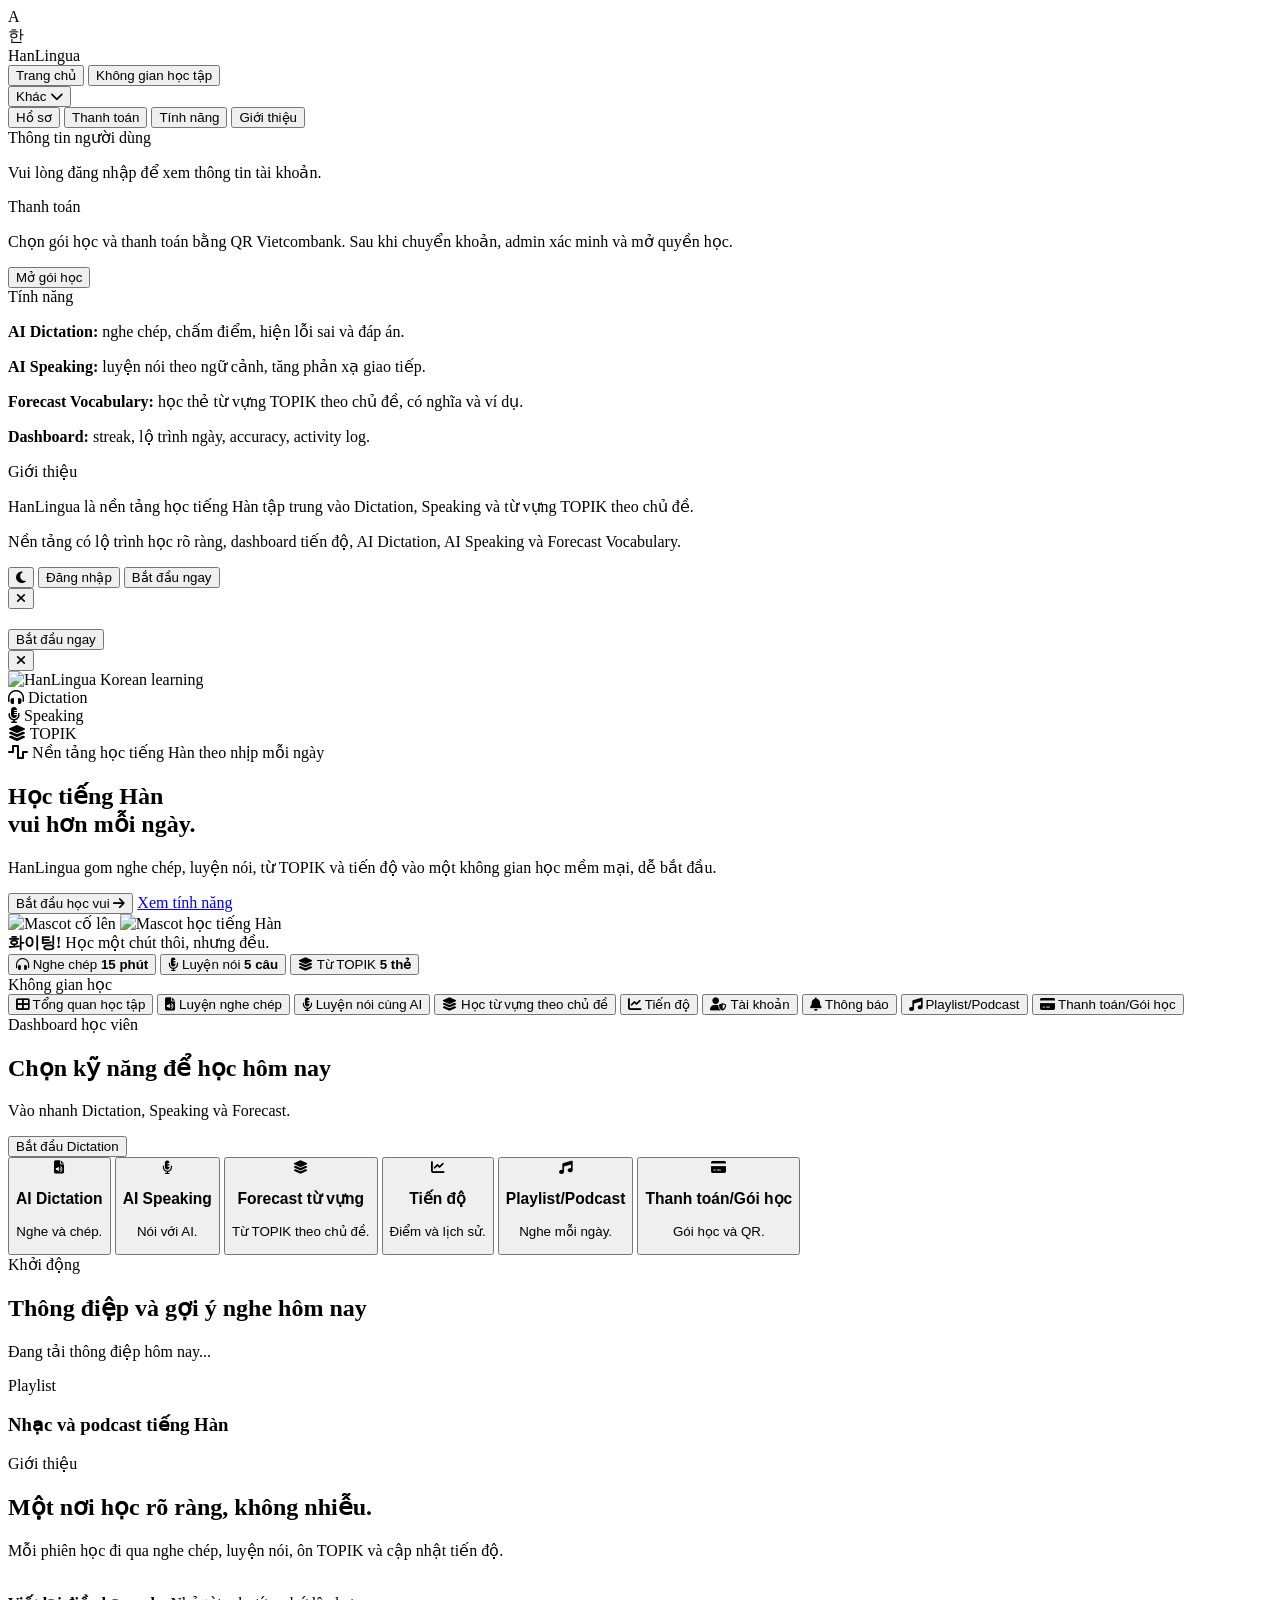
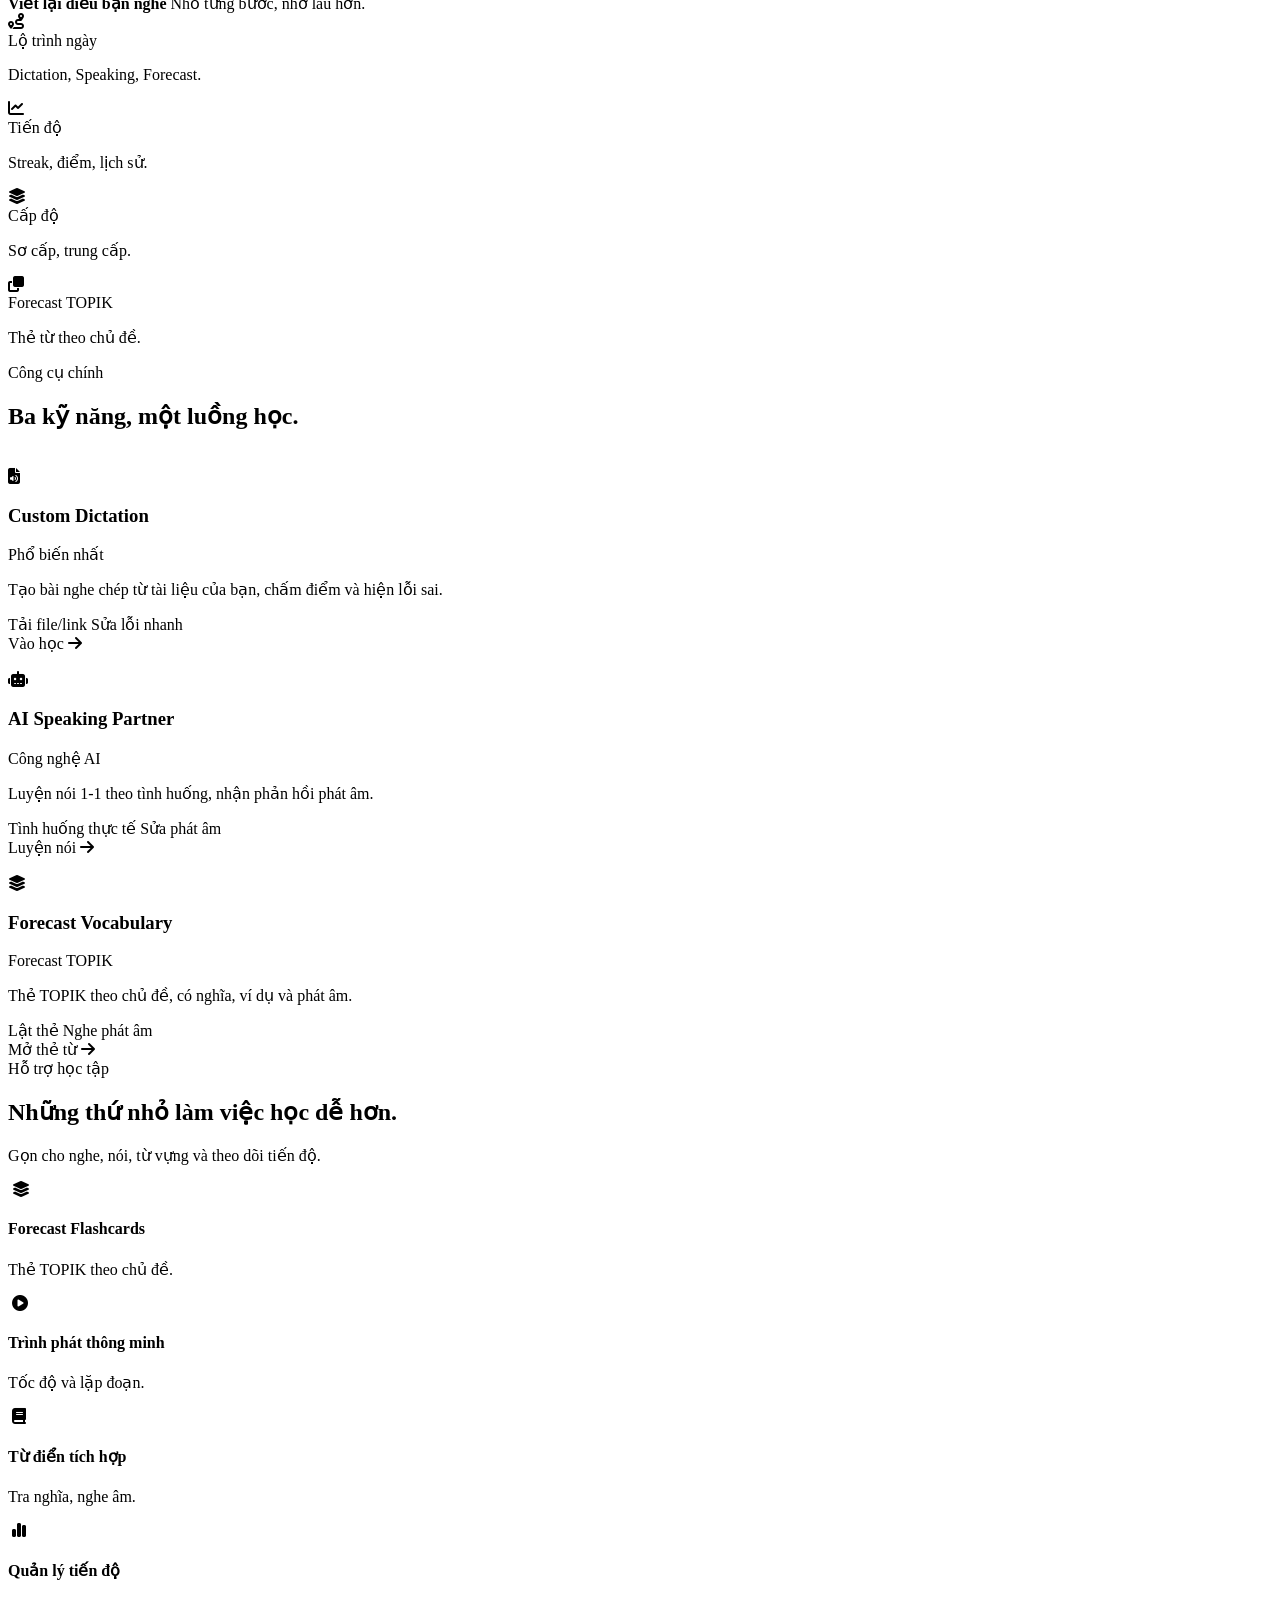
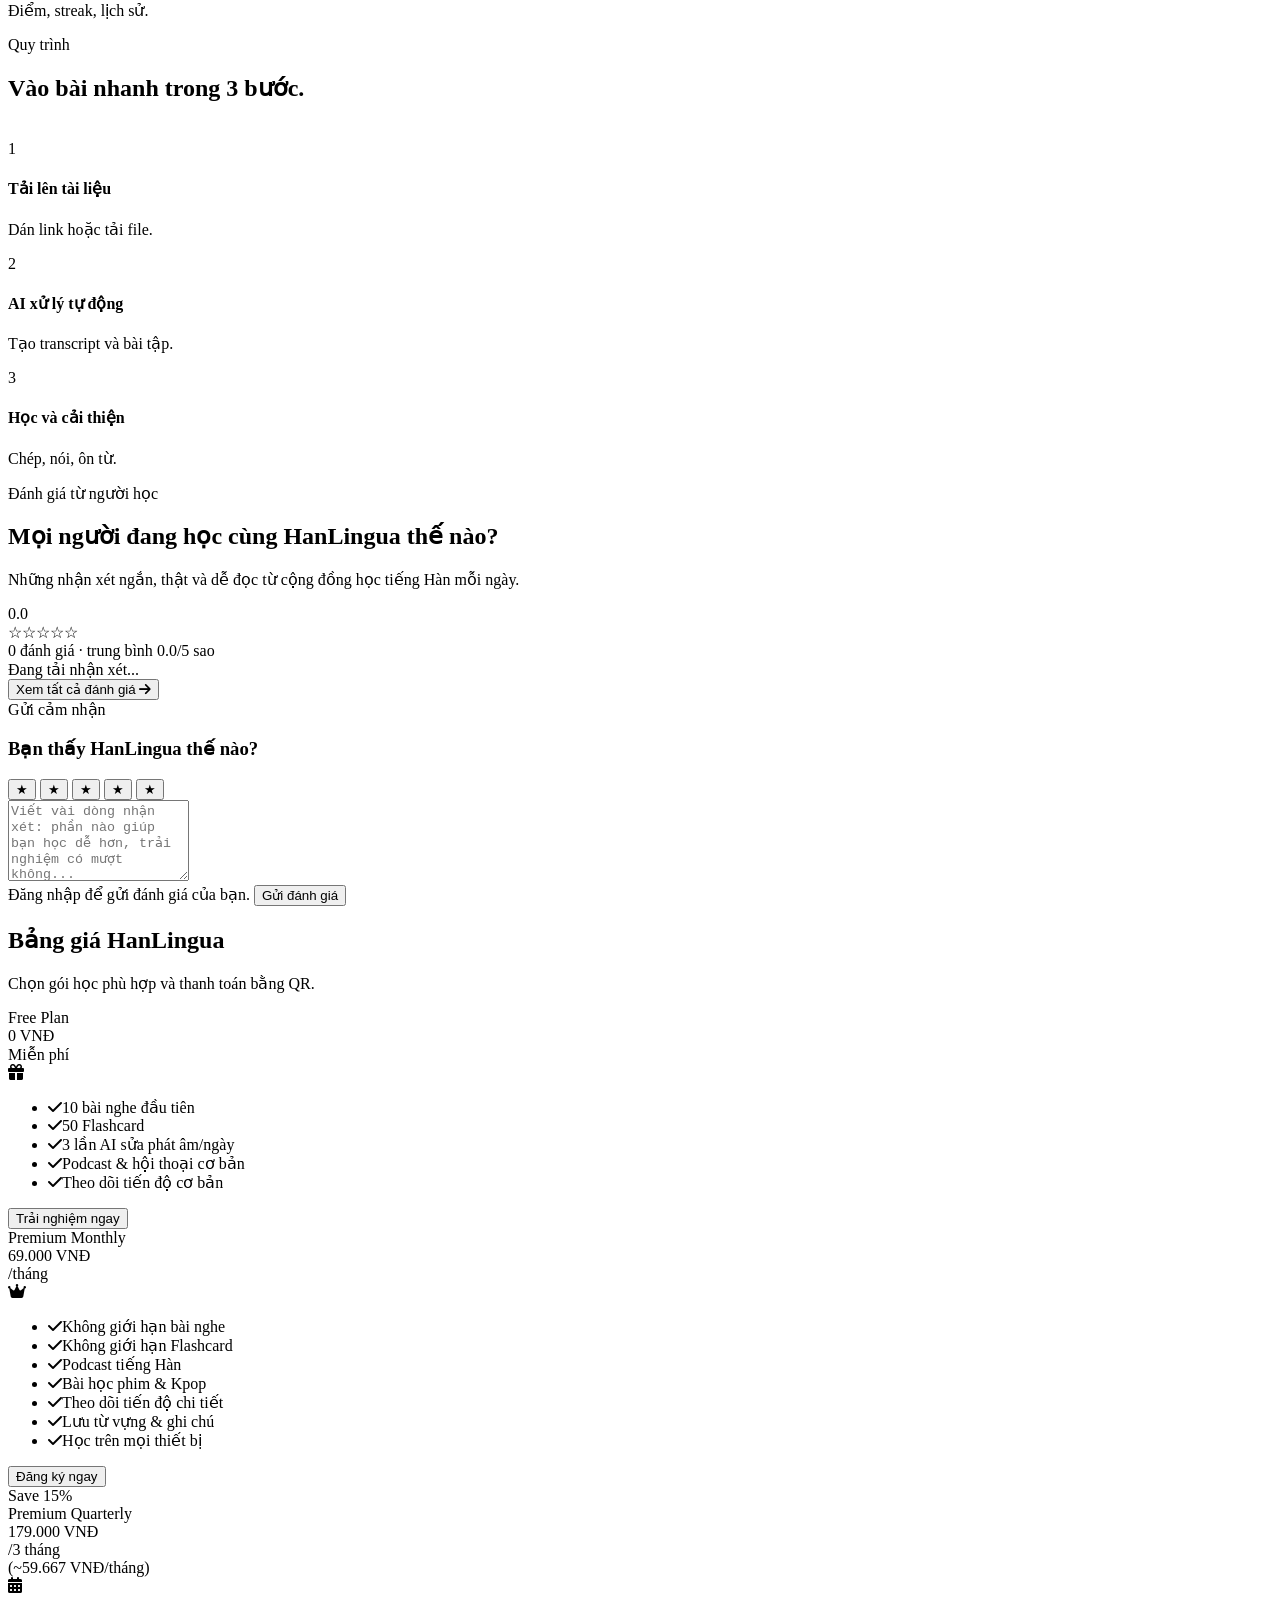
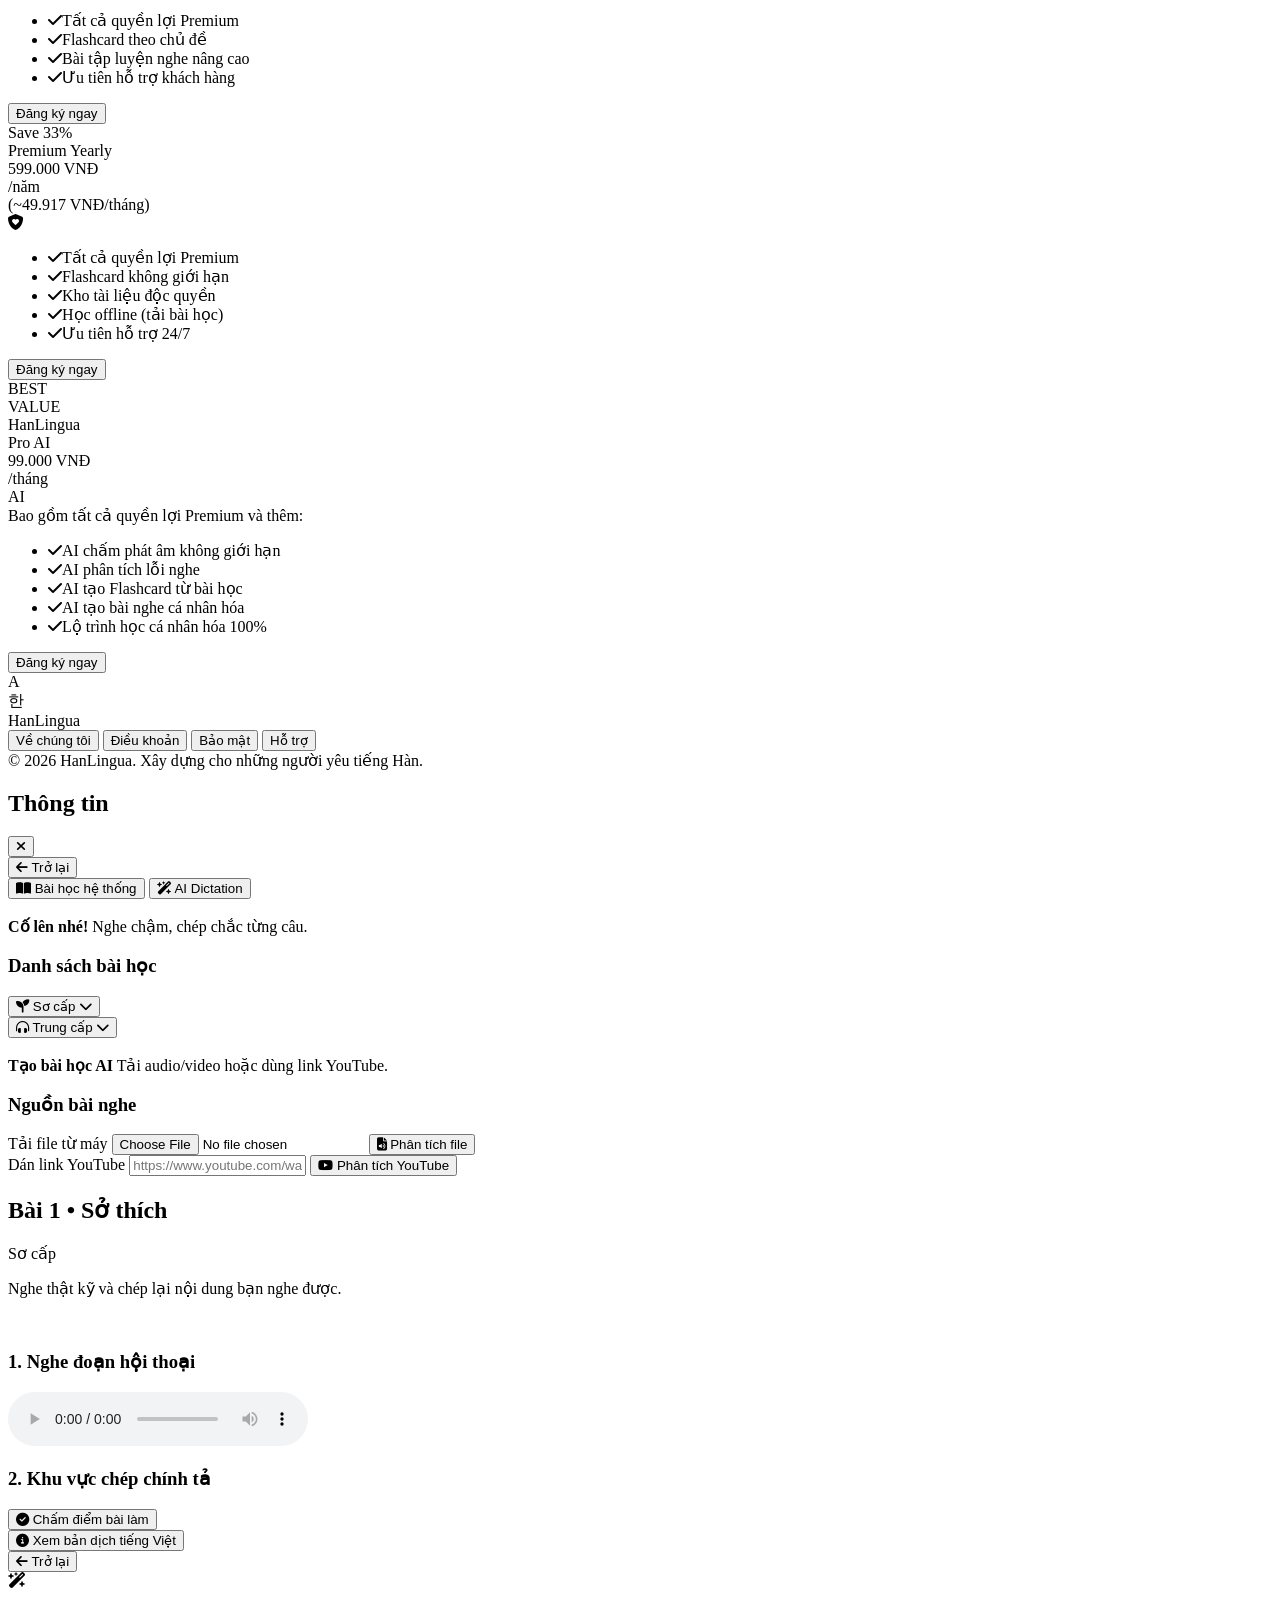
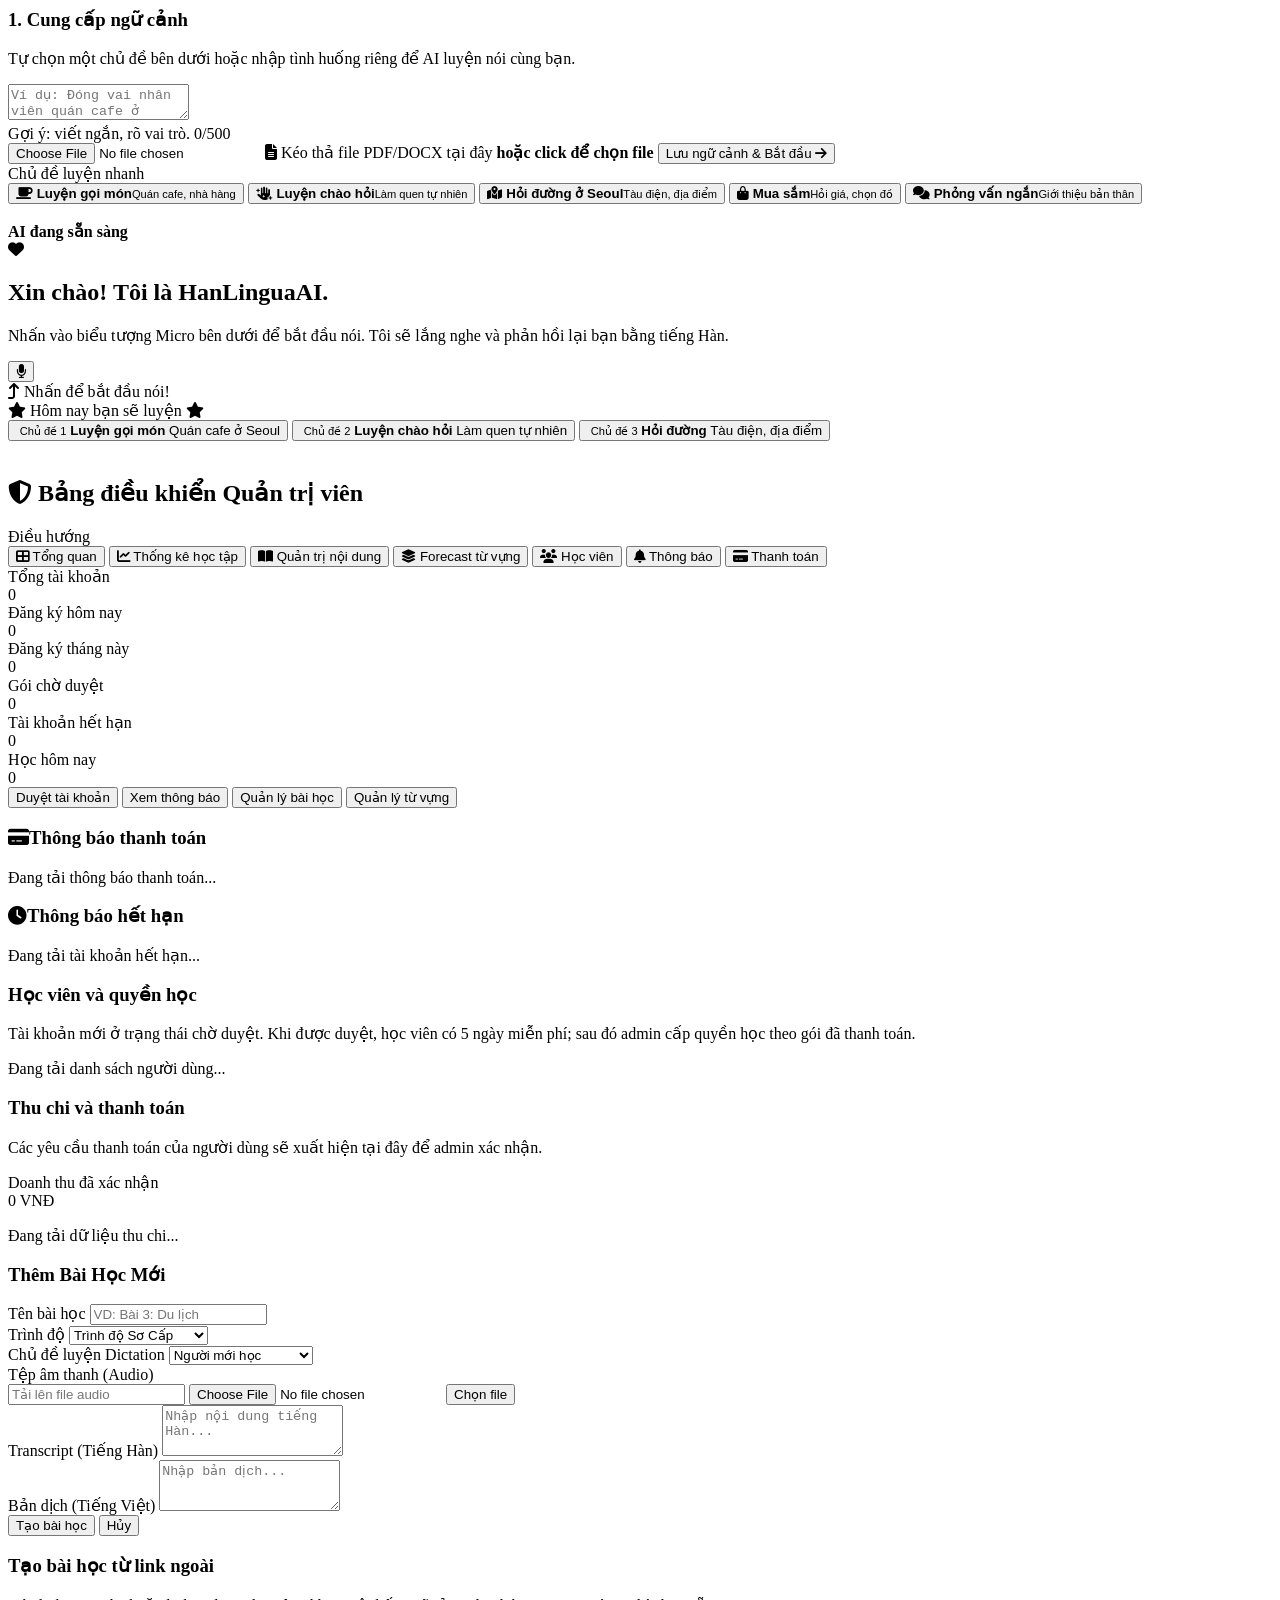
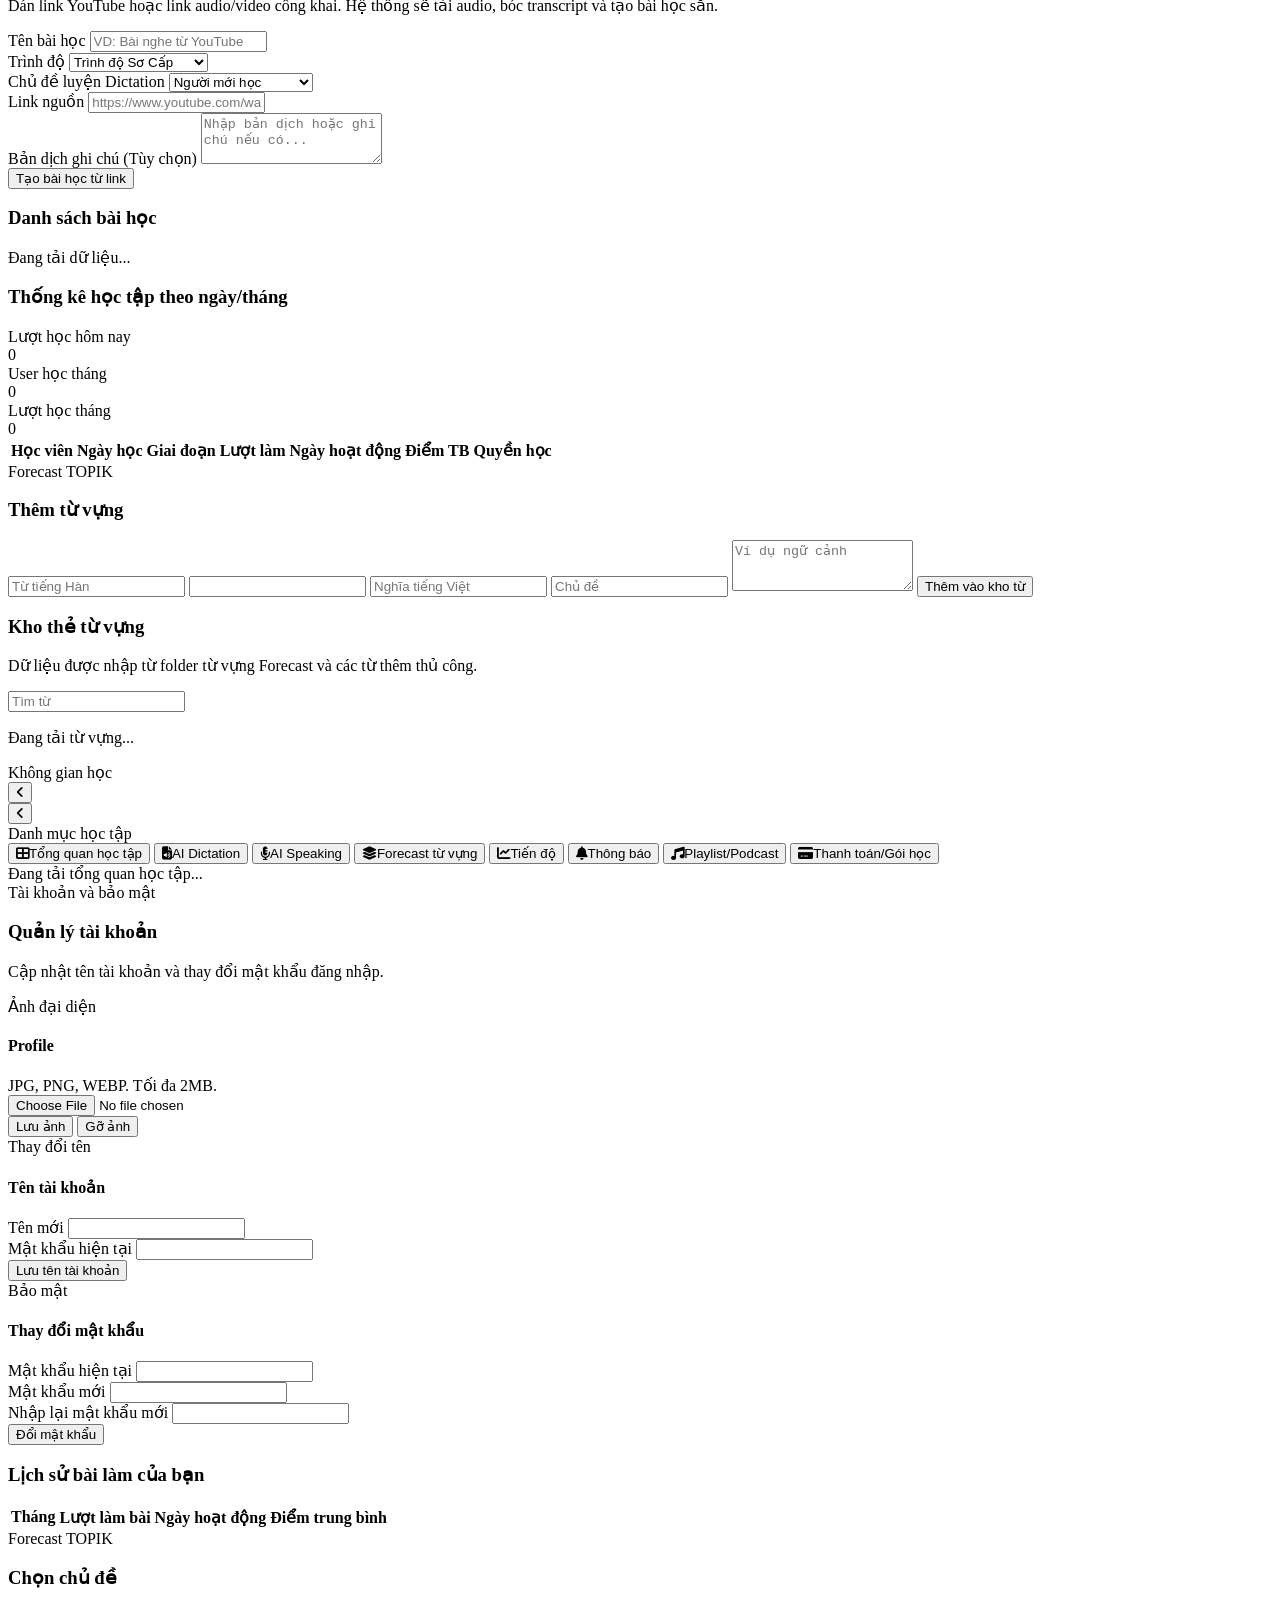
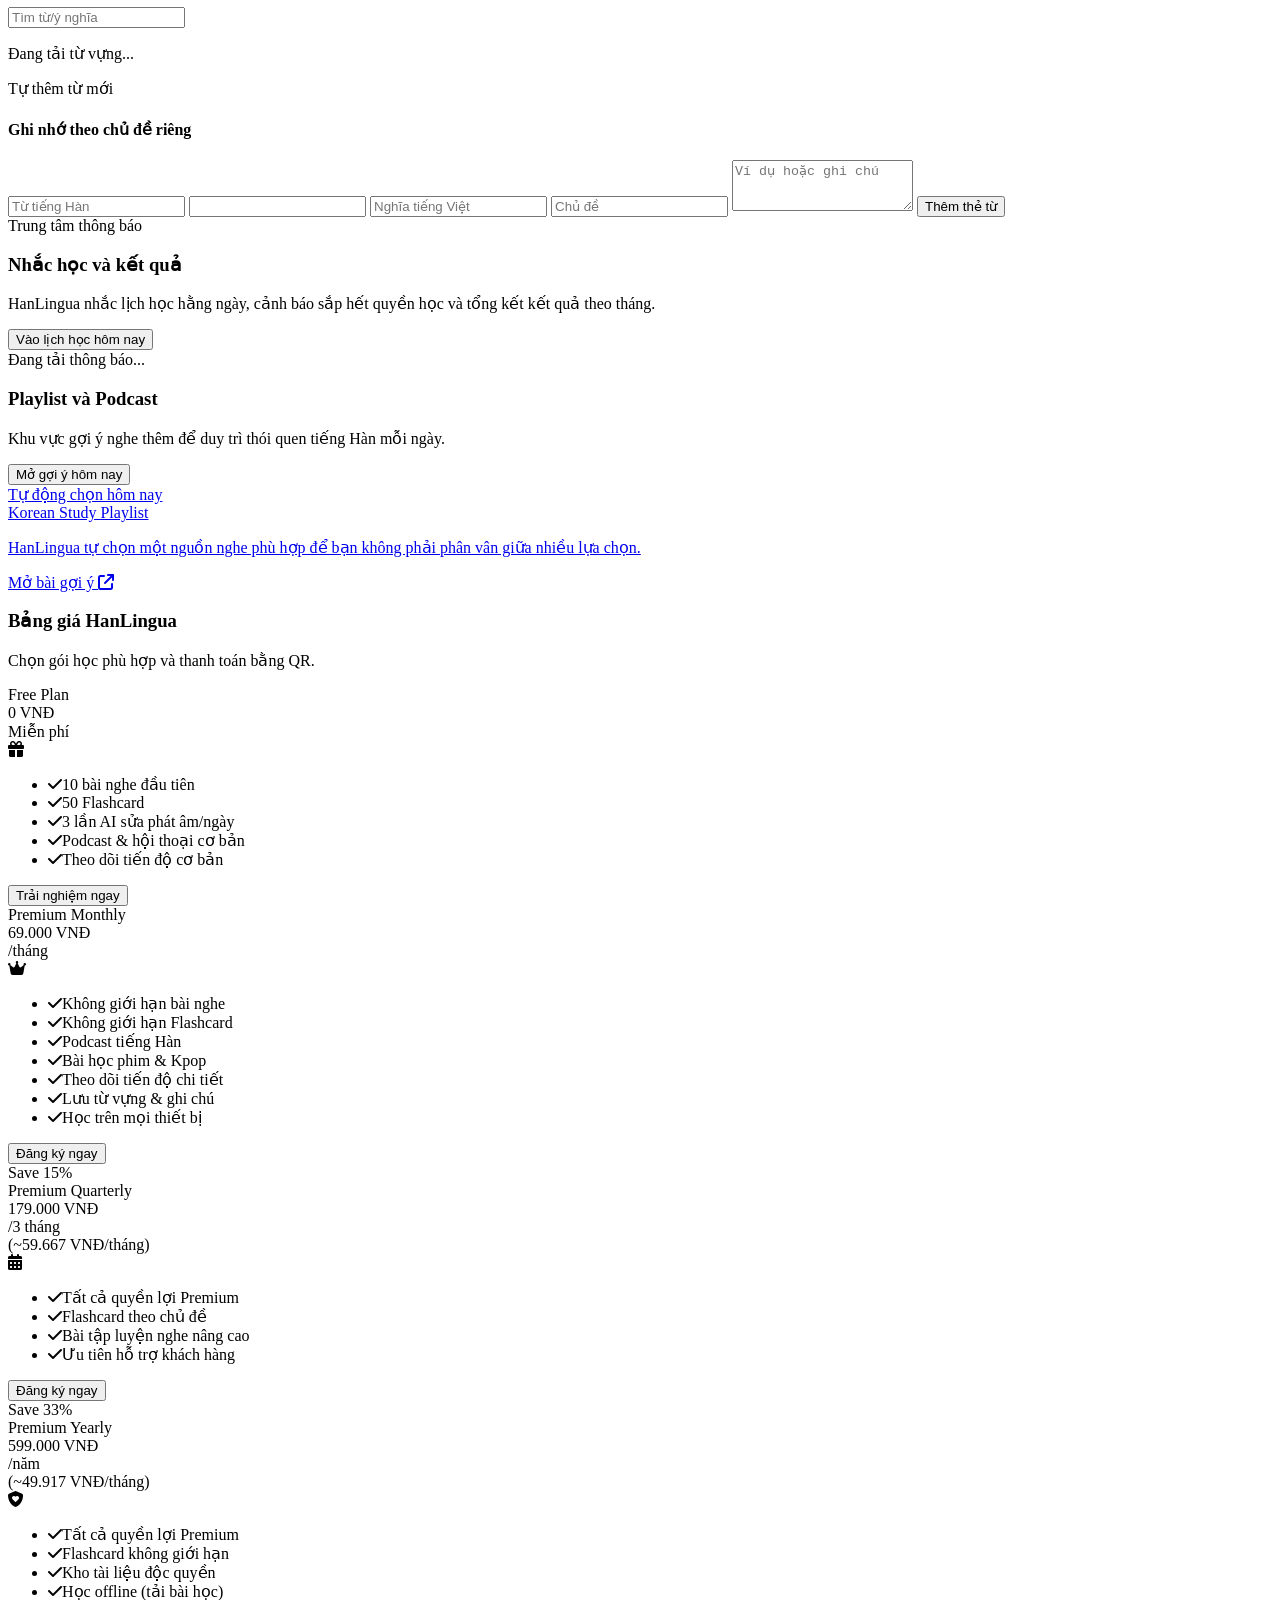
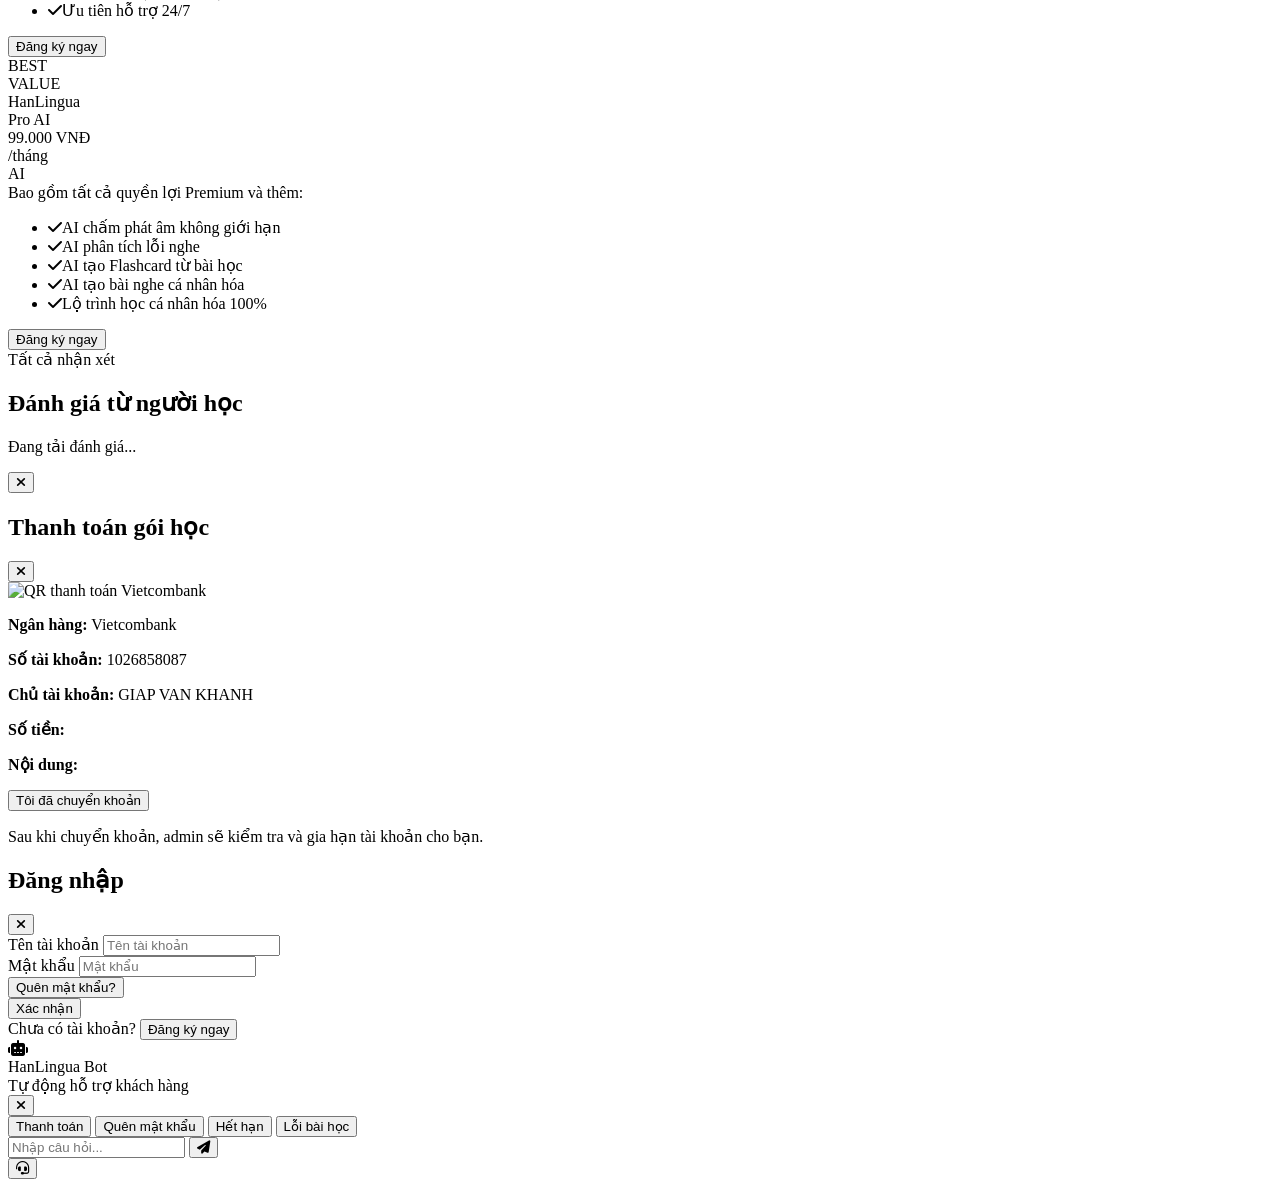
==== frontend/index.html @ 27603e83 "Fix user reviews UX" ====
<!DOCTYPE html>
<html lang="vi">
<head>
    <meta charset="UTF-8">
    <base href="/">
    <meta name="viewport" content="width=device-width, initial-scale=1.0">
    <title>HanLingua - Hệ sinh thái học tiếng Hàn toàn diện</title>
    <script src="https://cdn.tailwindcss.com"></script>
    <link rel="stylesheet" href="https://cdnjs.cloudflare.com/ajax/libs/font-awesome/6.4.0/css/all.min.css">
    <script>
        tailwind.config = {
            theme: {
                extend: {
                    colors: {
                        hanred: {
                            50: '#ffebee', 100: '#ffcdd2', 500: '#f44336', 600: '#e53935', 700: '#d32f2f',
                        }
                    }
                }
            }
        }
    </script>
    <link rel="stylesheet" href="css/style.css?v=20260615-01">
</head>
<body class="bg-gray-50 text-gray-800 antialiased">

    <header class="site-header sticky top-0 z-50">
        <div class="w-full px-5 2xl:px-8">
            <div class="flex justify-between items-center py-4 gap-6">
                <div class="flex items-center cursor-pointer" onclick="switchView('view-landing')">
                    <div class="flex items-center justify-center bg-hanred-600 rounded-md px-1.5 py-1 mr-3 shadow-sm select-none">
                        <span class="text-white font-black text-lg leading-none mr-1.5">A</span>
                        <div class="bg-white w-5 h-5 rounded-sm flex items-center justify-center">
                            <span class="text-hanred-600 font-extrabold text-sm leading-none mb-px">한</span>
                        </div>
                    </div>
                    <span class="font-extrabold text-2xl text-gray-900 tracking-tight">Han<span class="text-hanred-600">Lingua</span></span>
                </div>
                <nav id="main-nav" class="hidden md:flex items-center justify-center flex-1">
                    <div class="bg-white/70 border border-gray-200 rounded-lg p-1 flex items-center gap-1 shadow-sm">
                        <button id="nav-home" onclick="switchView('view-landing')" class="main-nav-btn px-4 py-2.5 rounded-md text-sm font-black transition bg-gray-950 text-white shadow-sm">Trang chủ</button>
                        <button id="nav-learning" onclick="switchView('view-profile')" class="main-nav-btn px-4 py-2.5 rounded-md text-sm font-black transition text-gray-500 hover:text-hanred-600">Không gian học tập</button>
                        <div class="relative">
                            <button id="nav-more" onclick="toggleMoreMenu()" class="main-nav-btn px-4 py-2.5 rounded-md text-sm font-black transition text-gray-500 hover:text-hanred-600">Khác <i class="fa-solid fa-chevron-down ml-1 text-xs"></i></button>
                            <div id="more-menu" class="hidden absolute left-1/2 -translate-x-1/2 top-12 w-[420px] bg-white border border-gray-200 rounded-lg shadow-xl p-4 z-50 text-left">
                                <div class="grid grid-cols-4 gap-2 mb-4 text-xs font-black">
                                    <button onclick="switchMorePanel('account')" id="more-tab-account" class="more-tab bg-hanred-600 text-white rounded-md px-3 py-2">Hồ sơ</button>
                                    <button onclick="switchMorePanel('payment')" id="more-tab-payment" class="more-tab bg-gray-100 text-gray-600 rounded-md px-3 py-2">Thanh toán</button>
                                    <button onclick="switchMorePanel('features')" id="more-tab-features" class="more-tab bg-gray-100 text-gray-600 rounded-md px-3 py-2">Tính năng</button>
                                    <button onclick="switchMorePanel('about')" id="more-tab-about" class="more-tab bg-gray-100 text-gray-600 rounded-md px-3 py-2">Giới thiệu</button>
                                </div>
                                <div id="more-panel-account" class="more-panel">
                                    <div class="text-xs font-black text-gray-400 uppercase mb-3">Thông tin người dùng</div>
                                    <div id="more-user-info" class="space-y-3 text-sm text-gray-600">
                                    <p>Vui lòng đăng nhập để xem thông tin tài khoản.</p>
                                    </div>
                                </div>
                                <div id="more-panel-payment" class="more-panel hidden text-sm text-gray-600 space-y-3">
                                    <div class="text-xs font-black text-gray-400 uppercase">Thanh toán</div>
                                    <p>Chọn gói học và thanh toán bằng QR Vietcombank. Sau khi chuyển khoản, admin xác minh và mở quyền học.</p>
                                    <button onclick="switchView('view-profile', { userPanelId: 'user-payment-section' }); toggleMoreMenu();" class="w-full bg-hanred-600 hover:bg-hanred-700 text-white px-4 py-3 rounded-xl font-bold">Mở gói học</button>
                                </div>
                                <div id="more-panel-features" class="more-panel hidden text-sm text-gray-600 space-y-3">
                                    <div class="text-xs font-black text-gray-400 uppercase">Tính năng</div>
                                    <p><b>AI Dictation:</b> nghe chép, chấm điểm, hiện lỗi sai và đáp án.</p>
                                    <p><b>AI Speaking:</b> luyện nói theo ngữ cảnh, tăng phản xạ giao tiếp.</p>
                                    <p><b>Forecast Vocabulary:</b> học thẻ từ vựng TOPIK theo chủ đề, có nghĩa và ví dụ.</p>
                                    <p><b>Dashboard:</b> streak, lộ trình ngày, accuracy, activity log.</p>
                                </div>
                                <div id="more-panel-about" class="more-panel hidden text-sm text-gray-600 space-y-3">
                                    <div class="text-xs font-black text-gray-400 uppercase">Giới thiệu</div>
                                    <p>HanLingua là nền tảng học tiếng Hàn tập trung vào Dictation, Speaking và từ vựng TOPIK theo chủ đề.</p>
                                    <p>Nền tảng có lộ trình học rõ ràng, dashboard tiến độ, AI Dictation, AI Speaking và Forecast Vocabulary.</p>
                                </div>
                            </div>
                        </div>
                    </div>
                </nav>
                <div class="flex items-center space-x-4" id="header-auth-container">
                    <button onclick="toggleDarkMode()" class="w-12 h-12 bg-gray-900 text-white rounded-lg flex items-center justify-center cursor-pointer hover:bg-black transition shrink-0" title="Dark mode">
                        <i class="theme-toggle-icon fa-solid fa-moon"></i>
                    </button>
                    <button onclick="AuthUI.openModal(true)" class="hidden md:block text-gray-600 font-medium hover:text-hanred-600 transition cursor-pointer">Đăng nhập</button>
                    <button onclick="AuthUI.openModal(false)" class="bg-hanred-600 hover:bg-hanred-700 text-white px-5 py-2.5 rounded-lg font-black transition shadow-md cursor-pointer">Bắt đầu ngay</button>
                </div>
            </div>
        </div>
    </header>

    <div id="welcome-modal" class="fixed inset-0 bg-gray-900 bg-opacity-50 z-[100] hidden flex items-center justify-center backdrop-blur-sm transition-all duration-300 px-4">
        <div class="bg-white rounded-3xl shadow-2xl w-full max-w-lg overflow-hidden border border-red-100">
            <div class="p-8 text-center relative">
                <button onclick="closeWelcomeModal()" class="absolute top-4 right-4 text-gray-400 hover:text-gray-600 cursor-pointer"><i class="fa-solid fa-xmark text-xl"></i></button>
                <div id="welcome-icon" class="w-16 h-16 mx-auto rounded-2xl flex items-center justify-center text-3xl mb-5 bg-red-50 text-hanred-600"></div>
                <h2 id="welcome-title" class="text-2xl font-black text-gray-900 mb-3"></h2>
                <p id="welcome-message" class="text-gray-600 leading-relaxed mb-6"></p>
                <button onclick="closeWelcomeModal()" class="bg-hanred-600 hover:bg-hanred-700 text-white px-8 py-3 rounded-xl font-bold shadow-lg cursor-pointer transition">Bắt đầu ngay</button>
            </div>
        </div>
    </div>

    <div id="profile-avatar-viewer" onclick="closeProfileAvatarViewer()" class="fixed inset-0 bg-gray-950/80 z-[110] hidden flex items-center justify-center backdrop-blur-sm px-4">
        <button onclick="event.stopPropagation(); closeProfileAvatarViewer();" class="absolute top-5 right-5 w-11 h-11 rounded-2xl bg-white/10 text-white hover:bg-white/20 cursor-pointer"><i class="fa-solid fa-xmark text-xl"></i></button>
        <div id="profile-avatar-viewer-content" onclick="event.stopPropagation();"></div>
    </div>

    <div id="view-landing" class="block">
        <section class="landing-hero">
            <div class="landing-hero-media">
                <img src="assets/%E1%BA%A3nh%203.jpg" alt="HanLingua Korean learning">
            </div>
            <div class="landing-hero-content max-w-7xl mx-auto px-4 sm:px-6 lg:px-8 py-16 md:py-20">
                <div class="landing-hero-grid grid lg:grid-cols-[minmax(0,1fr)_390px] gap-10 items-center">
                    <div class="floating-study-chip chip-dictation"><i class="fa-solid fa-headphones-simple"></i> Dictation</div>
                    <div class="floating-study-chip chip-speaking"><i class="fa-solid fa-microphone-lines"></i> Speaking</div>
                    <div class="floating-study-chip chip-topik"><i class="fa-solid fa-layer-group"></i> TOPIK</div>
                    <div class="max-w-3xl motion-left">
                        <div class="landing-kicker rounded-full px-4 py-2 text-sm font-black mb-7">
                            <i class="fa-solid fa-wave-square text-hanred-600"></i>
                            Nền tảng học tiếng Hàn theo nhịp mỗi ngày
                        </div>
                        <h1 class="text-5xl md:text-7xl font-black text-gray-950 leading-[0.98] tracking-tight mb-7">
                            Học tiếng Hàn<br>
                            vui hơn mỗi ngày.
                        </h1>
                        <p class="text-lg md:text-xl text-gray-600 leading-relaxed max-w-2xl mb-9">
                            HanLingua gom nghe chép, luyện nói, từ TOPIK và tiến độ vào một không gian học mềm mại, dễ bắt đầu.
                        </p>
                        <div class="flex flex-col sm:flex-row gap-3">
                            <button id="landing-register-cta" onclick="AuthUI.openModal(false)" class="bg-hanred-600 hover:bg-hanred-700 text-white px-7 py-3.5 rounded-lg font-black text-base shadow-lg flex justify-center items-center cursor-pointer">
                                Bắt đầu học vui <i class="fa-solid fa-arrow-right ml-2"></i>
                            </button>
                            <a href="#features" class="bg-white/80 border border-gray-200 hover:border-hanred-300 hover:text-hanred-600 text-gray-800 px-7 py-3.5 rounded-lg font-black text-base text-center">
                                Xem tính năng
                            </a>
                        </div>
                    </div>

                    <div class="landing-cute-stage motion-right" aria-label="HanLingua cute study scene">
                        <div class="cute-cloud cloud-one"></div>
                        <div class="cute-cloud cloud-two"></div>
                        <img src="assets/img_10.png" alt="Mascot cố lên" class="landing-mascot-main">
                        <img src="assets/img_11.png" alt="Mascot học tiếng Hàn" class="landing-mascot-scene">
                        <div class="cute-speech-bubble">
                            <strong>화이팅!</strong>
                            <span>Học một chút thôi, nhưng đều.</span>
                        </div>
                        <button onclick="switchView('view-dictation')" class="cute-study-card cute-card-red">
                            <i class="fa-solid fa-headphones-simple"></i>
                            <span>Nghe chép</span>
                            <b>15 phút</b>
                        </button>
                        <button onclick="switchView('view-speaking')" class="cute-study-card cute-card-blue">
                            <i class="fa-solid fa-microphone-lines"></i>
                            <span>Luyện nói</span>
                            <b>5 câu</b>
                        </button>
                        <button onclick="openVocabularyFeature()" class="cute-study-card cute-card-green">
                            <i class="fa-solid fa-layer-group"></i>
                            <span>Từ TOPIK</span>
                            <b>5 thẻ</b>
                        </button>
                    </div>

            </div>
            </div>
        </section>

        <section id="user-access-banner" class="hidden bg-white border-y border-gray-100 py-6">
            <div class="max-w-7xl mx-auto px-4 sm:px-6 lg:px-8">
                <div id="user-access-banner-content" class="rounded-2xl p-5 border shadow-sm"></div>
            </div>
        </section>

        <section id="user-learning-dashboard" class="hidden py-10 bg-gray-50 border-y border-gray-100">
            <div class="max-w-7xl mx-auto px-4 sm:px-6 lg:px-8">
                <div class="grid lg:grid-cols-[270px_1fr] gap-8 items-start">
                    <aside class="bg-white border border-gray-200 rounded-2xl shadow-sm p-5 lg:sticky lg:top-24 motion-left">
                        <div class="text-xs font-black text-gray-400 uppercase tracking-widest mb-4">Không gian học</div>
                        <div class="space-y-1 text-sm font-bold text-gray-600">
                            <button onclick="switchView('view-profile')" class="w-full flex items-center gap-3 px-3 py-3 rounded-xl bg-red-50 text-hanred-700 border-r-4 border-hanred-600 text-left transition"><i class="fa-solid fa-table-cells-large"></i> Tổng quan học tập</button>
                            <button onclick="switchView('view-dictation')" class="w-full flex items-center gap-3 px-3 py-3 rounded-xl hover:bg-gray-50 text-left transition"><i class="fa-solid fa-file-audio text-gray-400"></i> Luyện nghe chép</button>
                            <button onclick="switchView('view-speaking')" class="w-full flex items-center gap-3 px-3 py-3 rounded-xl hover:bg-gray-50 text-left transition"><i class="fa-solid fa-microphone-lines text-gray-400"></i> Luyện nói cùng AI</button>
                            <button onclick="switchView('view-profile', { userPanelId: 'user-vocabulary-section' })" class="w-full flex items-center gap-3 px-3 py-3 rounded-xl hover:bg-gray-50 text-left transition"><i class="fa-solid fa-layer-group text-gray-400"></i> Học từ vựng theo chủ đề</button>
                            <button onclick="switchView('view-profile', { userPanelId: 'user-progress-section' })" class="w-full flex items-center gap-3 px-3 py-3 rounded-xl hover:bg-gray-50 text-left transition"><i class="fa-solid fa-chart-line text-gray-400"></i> Tiến độ</button>
                            <button onclick="switchView('view-profile', { userPanelId: 'user-account-section' })" class="w-full flex items-center gap-3 px-3 py-3 rounded-xl hover:bg-gray-50 text-left transition"><i class="fa-solid fa-user-shield text-gray-400"></i> Tài khoản</button>
                            <button onclick="switchView('view-profile', { userPanelId: 'user-notification-section' })" class="w-full flex items-center gap-3 px-3 py-3 rounded-xl hover:bg-gray-50 text-left transition"><i class="fa-solid fa-bell text-gray-400"></i> Thông báo</button>
                            <button onclick="switchView('view-profile', { userPanelId: 'user-playlist-section' })" class="w-full flex items-center gap-3 px-3 py-3 rounded-xl hover:bg-gray-50 text-left transition"><i class="fa-solid fa-music text-gray-400"></i> Playlist/Podcast</button>
                            <button onclick="switchView('view-profile', { userPanelId: 'user-payment-section' })" class="w-full flex items-center gap-3 px-3 py-3 rounded-xl hover:bg-gray-50 text-left transition"><i class="fa-solid fa-credit-card text-gray-400"></i> Thanh toán/Gói học</button>
                        </div>
                    </aside>

                    <div class="min-w-0 motion-right">
                        <div class="bg-white border border-gray-200 rounded-2xl shadow-sm p-6 md:p-8 mb-6 motion-left">
                            <div class="flex flex-col md:flex-row md:items-center md:justify-between gap-4">
                                <div>
                                    <div class="text-xs font-bold text-hanred-600 uppercase">Dashboard học viên</div>
                                    <h2 class="text-2xl md:text-3xl font-black text-gray-900">Chọn kỹ năng để học hôm nay</h2>
                                    <p class="text-gray-500 mt-2">Vào nhanh Dictation, Speaking và Forecast.</p>
                                </div>
                                <button onclick="switchView('view-dictation')" class="bg-hanred-600 hover:bg-hanred-700 text-white px-5 py-3 rounded-xl text-sm font-bold shadow cursor-pointer transition">Bắt đầu Dictation</button>
                            </div>
                        </div>

                        <div class="grid md:grid-cols-2 xl:grid-cols-3 gap-5">
                            <button onclick="switchView('view-dictation')" class="text-left bg-white border border-red-100 rounded-2xl p-6 shadow-sm hover:shadow-lg hover:-translate-y-1 transition cursor-pointer">
                                <div class="w-12 h-12 bg-red-50 text-hanred-600 rounded-xl flex items-center justify-center text-xl mb-4"><i class="fa-solid fa-file-audio"></i></div>
                                <h3 class="font-black text-gray-900 text-lg">AI Dictation</h3>
                                <p class="text-sm text-gray-500 mt-2">Nghe và chép.</p>
                            </button>
                            <button onclick="switchView('view-speaking')" class="text-left bg-white border border-gray-200 rounded-2xl p-6 shadow-sm hover:shadow-lg hover:-translate-y-1 transition cursor-pointer">
                                <div class="w-12 h-12 bg-gray-100 text-gray-800 rounded-xl flex items-center justify-center text-xl mb-4"><i class="fa-solid fa-microphone-lines"></i></div>
                                <h3 class="font-black text-gray-900 text-lg">AI Speaking</h3>
                                <p class="text-sm text-gray-500 mt-2">Nói với AI.</p>
                            </button>
                            <button onclick="openVocabularyFeature()" class="text-left bg-white border border-purple-100 rounded-2xl p-6 shadow-sm hover:shadow-lg hover:-translate-y-1 transition cursor-pointer">
                                <div class="w-12 h-12 bg-purple-50 text-purple-700 rounded-xl flex items-center justify-center text-xl mb-4"><i class="fa-solid fa-layer-group"></i></div>
                                <h3 class="font-black text-gray-900 text-lg">Forecast từ vựng</h3>
                                <p class="text-sm text-gray-500 mt-2">Từ TOPIK theo chủ đề.</p>
                            </button>
                            <button onclick="switchView('view-profile', { userPanelId: 'user-progress-section' })" class="text-left bg-white border border-blue-100 rounded-2xl p-6 shadow-sm hover:shadow-lg hover:-translate-y-1 transition cursor-pointer">
                                <div class="w-12 h-12 bg-blue-50 text-blue-700 rounded-xl flex items-center justify-center text-xl mb-4"><i class="fa-solid fa-chart-line"></i></div>
                                <h3 class="font-black text-gray-900 text-lg">Tiến độ</h3>
                                <p class="text-sm text-gray-500 mt-2">Điểm và lịch sử.</p>
                            </button>
                            <button onclick="switchView('view-profile', { userPanelId: 'user-playlist-section' })" class="text-left bg-white border border-pink-100 rounded-2xl p-6 shadow-sm hover:shadow-lg hover:-translate-y-1 transition cursor-pointer">
                                <div class="w-12 h-12 bg-pink-50 text-pink-600 rounded-xl flex items-center justify-center text-xl mb-4"><i class="fa-solid fa-music"></i></div>
                                <h3 class="font-black text-gray-900 text-lg">Playlist/Podcast</h3>
                                <p class="text-sm text-gray-500 mt-2">Nghe mỗi ngày.</p>
                            </button>
                            <button onclick="switchView('view-profile', { userPanelId: 'user-payment-section' })" class="text-left bg-white border border-green-100 rounded-2xl p-6 shadow-sm hover:shadow-lg hover:-translate-y-1 transition cursor-pointer">
                                <div class="w-12 h-12 bg-green-50 text-green-700 rounded-xl flex items-center justify-center text-xl mb-4"><i class="fa-solid fa-credit-card"></i></div>
                                <h3 class="font-black text-gray-900 text-lg">Thanh toán/Gói học</h3>
                                <p class="text-sm text-gray-500 mt-2">Gói học và QR.</p>
                            </button>
                        </div>
                    </div>
                </div>
            </div>
        </section>

        <section id="daily-motivation" class="hidden landing-band-muted py-12">
            <div class="max-w-7xl mx-auto px-4 sm:px-6 lg:px-8">
                <div class="grid lg:grid-cols-3 gap-6 items-stretch">
                    <div class="lg:col-span-2 landing-card p-6">
                        <div class="flex items-center justify-between gap-4 mb-4">
                            <div>
                                <div class="text-xs font-black text-hanred-600 uppercase">Khởi động</div>
                                <h2 class="text-2xl font-black text-gray-900">Thông điệp và gợi ý nghe hôm nay</h2>
                            </div>
                            <span id="daily-date-landing" class="bg-red-50 text-hanred-600 text-xs font-black px-3 py-1 rounded-full"></span>
                        </div>
                        <p id="daily-message-landing" class="text-lg text-gray-700 leading-relaxed mb-5 compact-copy">Đang tải thông điệp hôm nay...</p>
                        <div id="daily-media-landing" class="bg-gray-50 border border-gray-100 rounded-lg p-4"></div>
                    </div>
                    <div class="landing-card p-6">
                        <div class="text-xs font-black text-purple-600 uppercase mb-1">Playlist</div>
                        <h3 class="text-xl font-black text-gray-900 mb-4">Nhạc và podcast tiếng Hàn</h3>
                        <div id="korean-playlist-landing" class="space-y-3 max-h-72 overflow-y-auto pr-1"></div>
                    </div>
                </div>
            </div>
        </section>

        <section id="about" class="landing-band landing-about-cute py-20">
            <div class="max-w-7xl mx-auto px-4 sm:px-6 lg:px-8">
                <div class="grid lg:grid-cols-[0.9fr_1.1fr] gap-12 items-start">
                    <div>
                        <div class="text-xs font-black text-hanred-600 uppercase mb-3">Giới thiệu</div>
                        <h2 class="text-3xl md:text-5xl font-black text-gray-950 leading-tight mb-5">Một nơi học rõ ràng, không nhiễu.</h2>
                        <p class="text-lg text-gray-600 leading-relaxed">Mỗi phiên học đi qua nghe chép, luyện nói, ôn TOPIK và cập nhật tiến độ.</p>
                        <div class="landing-mascot-note motion-card">
                            <img src="assets/img_12.png" alt="" aria-hidden="true">
                            <div>
                                <b>Viết lại điều bạn nghe</b>
                                <span>Nhỏ từng bước, nhớ lâu hơn.</span>
                            </div>
                        </div>
                    </div>
                    <div class="grid sm:grid-cols-2 gap-4">
                        <div class="landing-card p-5 motion-card">
                            <span class="landing-icon bg-red-50 text-hanred-600 mb-4"><i class="fa-solid fa-route"></i></span>
                            <div class="font-black text-gray-900">Lộ trình ngày</div>
                            <p class="text-sm text-gray-500 mt-2">Dictation, Speaking, Forecast.</p>
                        </div>
                        <div class="landing-card p-5 motion-card">
                            <span class="landing-icon bg-green-50 text-green-700 mb-4"><i class="fa-solid fa-chart-line"></i></span>
                            <div class="font-black text-gray-900">Tiến độ</div>
                            <p class="text-sm text-gray-500 mt-2">Streak, điểm, lịch sử.</p>
                        </div>
                        <div class="landing-card p-5 motion-card">
                            <span class="landing-icon bg-blue-50 text-blue-700 mb-4"><i class="fa-solid fa-layer-group"></i></span>
                            <div class="font-black text-gray-900">Cấp độ</div>
                            <p class="text-sm text-gray-500 mt-2">Sơ cấp, trung cấp.</p>
                        </div>
                        <div class="landing-card p-5 motion-card">
                            <span class="landing-icon bg-purple-50 text-purple-700 mb-4"><i class="fa-solid fa-clone"></i></span>
                            <div class="font-black text-gray-900">Forecast TOPIK</div>
                            <p class="text-sm text-gray-500 mt-2">Thẻ từ theo chủ đề.</p>
                        </div>
                    </div>
                </div>
            </div>
        </section>

        <section id="features" class="landing-band-muted py-20">
            <div class="max-w-7xl mx-auto px-4 sm:px-6 lg:px-8">
                <div class="max-w-2xl mb-12">
                    <div class="text-xs font-black text-hanred-600 uppercase mb-3">Công cụ chính</div>
                    <h2 class="text-3xl md:text-5xl font-black text-gray-950 leading-tight">Ba kỹ năng, một luồng học.</h2>
                </div>

                <div class="space-y-4">
                    <div id="feature-dictation-card" onclick="switchView('view-dictation')" class="landing-card feature-line cursor-pointer group p-5 md:p-6 motion-card">
                        <img src="assets/img_12.png" alt="" class="landing-feature-mascot" aria-hidden="true">
                        <div class="grid md:grid-cols-[64px_1fr_auto] gap-5 items-center">
                            <span class="landing-icon bg-red-50 text-hanred-600 text-xl"><i class="fa-solid fa-file-audio"></i></span>
                            <div>
                                <div class="flex flex-wrap items-center gap-2 mb-2">
                                    <h3 class="text-2xl font-black text-gray-950">Custom Dictation</h3>
                                    <span id="dictation-access-badge" class="bg-hanred-600 text-white text-xs font-black px-3 py-1 rounded-full">Phổ biến nhất</span>
                                </div>
                                <p class="text-gray-600">Tạo bài nghe chép từ tài liệu của bạn, chấm điểm và hiện lỗi sai.</p>
                                <div class="flex flex-wrap gap-2 mt-4 text-xs font-black text-gray-500">
                                    <span class="bg-gray-50 border border-gray-100 rounded-full px-3 py-1">Tải file/link</span>
                                    <span class="bg-gray-50 border border-gray-100 rounded-full px-3 py-1">Sửa lỗi nhanh</span>
                                </div>
                            </div>
                            <div id="dictation-access-action" class="text-hanred-600 font-black flex items-center group-hover:translate-x-1 transition">
                                Vào học <i class="fa-solid fa-arrow-right ml-2"></i>
                            </div>
                        </div>
                    </div>

                    <div id="feature-speaking-card" onclick="switchView('view-speaking')" class="landing-card feature-line cursor-pointer group p-5 md:p-6 motion-card">
                        <img src="assets/img_10.png" alt="" class="landing-feature-mascot" aria-hidden="true">
                        <div class="grid md:grid-cols-[64px_1fr_auto] gap-5 items-center">
                            <span class="landing-icon bg-gray-100 text-gray-800 text-xl"><i class="fa-solid fa-robot"></i></span>
                            <div>
                                <div class="flex flex-wrap items-center gap-2 mb-2">
                                    <h3 class="text-2xl font-black text-gray-950">AI Speaking Partner</h3>
                                    <span id="speaking-access-badge" class="bg-gray-900 text-white text-xs font-black px-3 py-1 rounded-full">Công nghệ AI</span>
                                </div>
                                <p class="text-gray-600">Luyện nói 1-1 theo tình huống, nhận phản hồi phát âm.</p>
                                <div class="flex flex-wrap gap-2 mt-4 text-xs font-black text-gray-500">
                                    <span class="bg-gray-50 border border-gray-100 rounded-full px-3 py-1">Tình huống thực tế</span>
                                    <span class="bg-gray-50 border border-gray-100 rounded-full px-3 py-1">Sửa phát âm</span>
                                </div>
                            </div>
                            <div id="speaking-access-action" class="text-hanred-600 font-black flex items-center group-hover:translate-x-1 transition">
                                Luyện nói <i class="fa-solid fa-arrow-right ml-2"></i>
                            </div>
                        </div>
                    </div>

                    <div id="feature-vocabulary-card" onclick="openVocabularyFeature()" class="landing-card feature-line cursor-pointer group p-5 md:p-6 motion-card">
                        <img src="assets/img_11.png" alt="" class="landing-feature-mascot" aria-hidden="true">
                        <div class="grid md:grid-cols-[64px_1fr_auto] gap-5 items-center">
                            <span class="landing-icon bg-purple-50 text-purple-700 text-xl"><i class="fa-solid fa-layer-group"></i></span>
                            <div>
                                <div class="flex flex-wrap items-center gap-2 mb-2">
                                    <h3 class="text-2xl font-black text-gray-950">Forecast Vocabulary</h3>
                                    <span class="bg-purple-100 text-purple-700 text-xs font-black px-3 py-1 rounded-full">Forecast TOPIK</span>
                                </div>
                                <p class="text-gray-600">Thẻ TOPIK theo chủ đề, có nghĩa, ví dụ và phát âm.</p>
                                <div class="flex flex-wrap gap-2 mt-4 text-xs font-black text-gray-500">
                                    <span class="bg-gray-50 border border-gray-100 rounded-full px-3 py-1">Lật thẻ</span>
                                    <span class="bg-gray-50 border border-gray-100 rounded-full px-3 py-1">Nghe phát âm</span>
                                </div>
                            </div>
                            <div class="text-purple-700 font-black flex items-center group-hover:translate-x-1 transition">
                                Mở thẻ từ <i class="fa-solid fa-arrow-right ml-2"></i>
                            </div>
                        </div>
                    </div>
                </div>
            </div>
        </section>

        <section class="landing-band py-16">
            <div class="max-w-7xl mx-auto px-4 sm:px-6 lg:px-8">
                <div class="flex flex-col md:flex-row md:items-end md:justify-between gap-5 mb-10">
                    <div>
                        <div class="text-xs font-black text-hanred-600 uppercase mb-3">Hỗ trợ học tập</div>
                        <h2 class="text-3xl font-black text-gray-950">Những thứ nhỏ làm việc học dễ hơn.</h2>
                    </div>
                    <p class="text-gray-600 max-w-md">Gọn cho nghe, nói, từ vựng và theo dõi tiến độ.</p>
                </div>
                <div class="grid md:grid-cols-2 lg:grid-cols-4 gap-6">
                    <div class="landing-card p-6 motion-card">
                        <img src="assets/img_11.png" alt="" class="landing-mini-mascot" aria-hidden="true">
                        <span class="landing-icon bg-red-50 text-hanred-600 mb-4"><i class="fa-solid fa-layer-group"></i></span>
                        <h4 class="font-black text-gray-900 mb-2">Forecast Flashcards</h4>
                        <p class="text-sm text-gray-600">Thẻ TOPIK theo chủ đề.</p>
                    </div>
                    <div class="landing-card p-6 motion-card">
                        <img src="assets/img_10.png" alt="" class="landing-mini-mascot" aria-hidden="true">
                        <span class="landing-icon bg-blue-50 text-blue-700 mb-4"><i class="fa-solid fa-circle-play"></i></span>
                        <h4 class="font-black text-gray-900 mb-2">Trình phát thông minh</h4>
                        <p class="text-sm text-gray-600">Tốc độ và lặp đoạn.</p>
                    </div>
                    <div class="landing-card p-6 motion-card">
                        <img src="assets/img_12.png" alt="" class="landing-mini-mascot" aria-hidden="true">
                        <span class="landing-icon bg-green-50 text-green-700 mb-4"><i class="fa-solid fa-book"></i></span>
                        <h4 class="font-black text-gray-900 mb-2">Từ điển tích hợp</h4>
                        <p class="text-sm text-gray-600">Tra nghĩa, nghe âm.</p>
                    </div>
                    <div class="landing-card p-6 motion-card">
                        <img src="assets/img_9.png" alt="" class="landing-mini-mascot" aria-hidden="true">
                        <span class="landing-icon bg-purple-50 text-purple-700 mb-4"><i class="fa-solid fa-chart-simple"></i></span>
                        <h4 class="font-black text-gray-900 mb-2">Quản lý tiến độ</h4>
                        <p class="text-sm text-gray-600">Điểm, streak, lịch sử.</p>
                    </div>
                </div>
            </div>
        </section>

        <section id="workflow" class="landing-band-muted py-20">
            <div class="max-w-7xl mx-auto px-4 sm:px-6 lg:px-8">
                <div class="max-w-2xl mb-12">
                    <div class="text-xs font-black text-hanred-600 uppercase mb-3">Quy trình</div>
                    <h2 class="text-3xl md:text-5xl font-black text-gray-950 leading-tight">Vào bài nhanh trong 3 bước.</h2>
                </div>
                <img src="assets/img_9.png" alt="" class="workflow-mascot" aria-hidden="true">
                <div class="grid md:grid-cols-3 gap-8">
                    <div class="workflow-step motion-card">
                        <div class="w-11 h-11 bg-hanred-600 text-white rounded-lg flex items-center justify-center text-lg font-black mb-5 relative z-10">1</div>
                        <h4 class="text-xl font-black text-gray-950 mb-2">Tải lên tài liệu</h4>
                        <p class="text-gray-600 text-sm">Dán link hoặc tải file.</p>
                    </div>
                    <div class="workflow-step motion-card">
                        <div class="w-11 h-11 bg-gray-900 text-white rounded-lg flex items-center justify-center text-lg font-black mb-5 relative z-10">2</div>
                        <h4 class="text-xl font-black text-gray-950 mb-2">AI xử lý tự động</h4>
                        <p class="text-gray-600 text-sm">Tạo transcript và bài tập.</p>
                    </div>
                    <div class="workflow-step motion-card">
                        <div class="w-11 h-11 bg-white border border-gray-200 text-hanred-600 rounded-lg flex items-center justify-center text-lg font-black mb-5 relative z-10">3</div>
                        <h4 class="text-xl font-black text-gray-950 mb-2">Học và cải thiện</h4>
                        <p class="text-gray-600 text-sm">Chép, nói, ôn từ.</p>
                    </div>
                </div>
            </div>
        </section>

        <section id="reviews" class="landing-reviews-section py-20">
            <div class="max-w-7xl mx-auto px-4 sm:px-6 lg:px-8">
                <div class="reviews-shell motion-bottom">
                    <div class="reviews-heading">
                        <div>
                            <div class="text-xs font-black text-hanred-600 uppercase mb-3">Đánh giá từ người học</div>
                            <h2 class="text-3xl md:text-5xl font-black text-gray-950 leading-tight">Mọi người đang học cùng HanLingua thế nào?</h2>
                            <p class="text-gray-600 mt-4 max-w-2xl">Những nhận xét ngắn, thật và dễ đọc từ cộng đồng học tiếng Hàn mỗi ngày.</p>
                        </div>
                        <div class="reviews-score-card" aria-live="polite">
                            <div class="reviews-score-number" id="reviews-average">0.0</div>
                            <div class="reviews-stars" id="reviews-average-stars" aria-label="Điểm đánh giá trung bình">☆☆☆☆☆</div>
                            <div class="reviews-score-meta"><span id="reviews-total-count">0</span> đánh giá · trung bình <span id="reviews-total-stars">0.0</span>/5 sao</div>
                        </div>
                    </div>

                    <div class="reviews-layout">
                        <div class="reviews-preview">
                            <div class="reviews-list" id="reviews-list">
                                <div class="review-card is-placeholder">Đang tải nhận xét...</div>
                            </div>
                            <button id="reviews-view-all-btn" type="button" onclick="openReviewsModal()" class="reviews-view-all-btn hidden">
                                Xem tất cả đánh giá
                                <i class="fa-solid fa-arrow-right"></i>
                            </button>
                        </div>

                        <form class="review-form" onsubmit="submitReview(event)">
                            <div class="review-form-top">
                                <div>
                                    <div class="text-xs font-black text-hanred-600 uppercase">Gửi cảm nhận</div>
                                    <h3 class="text-2xl font-black text-gray-950">Bạn thấy HanLingua thế nào?</h3>
                                </div>
                                <div class="review-rating-input" id="review-rating-input" role="radiogroup" aria-label="Chọn số sao">
                                    <button type="button" onclick="setReviewRating(1)" aria-label="1 sao">★</button>
                                    <button type="button" onclick="setReviewRating(2)" aria-label="2 sao">★</button>
                                    <button type="button" onclick="setReviewRating(3)" aria-label="3 sao">★</button>
                                    <button type="button" onclick="setReviewRating(4)" aria-label="4 sao">★</button>
                                    <button type="button" onclick="setReviewRating(5)" aria-label="5 sao">★</button>
                                </div>
                            </div>
                            <textarea id="review-comment" maxlength="420" rows="5" placeholder="Viết vài dòng nhận xét: phần nào giúp bạn học dễ hơn, trải nghiệm có mượt không..."></textarea>
                            <div class="review-form-footer">
                                <span id="review-form-status">Đăng nhập để gửi đánh giá của bạn.</span>
                                <button id="review-submit-btn" type="submit" class="review-submit-btn">Gửi đánh giá</button>
                            </div>
                        </form>
                    </div>
                </div>
            </div>
        </section>

        <section id="pricing" class="py-16 bg-gray-50 border-t border-gray-100">
            <div class="max-w-7xl mx-auto px-4 sm:px-6 lg:px-8">
                <div class="text-center mb-10">
                    <h2 class="text-3xl font-extrabold text-gray-900">Bảng giá HanLingua</h2>
                    <p class="mt-3 text-gray-600">Chọn gói học phù hợp và thanh toán bằng QR.</p>
                </div>

                <div class="grid sm:grid-cols-2 lg:grid-cols-3 xl:grid-cols-5 gap-4 items-stretch">
                    <div class="bg-white rounded-lg border border-red-100 shadow-sm overflow-hidden flex flex-col">
                        <div class="bg-red-700 text-white text-center text-sm font-black uppercase py-3">Free Plan</div>
                        <div class="p-5 flex flex-col flex-1">
                            <div class="text-center mb-5">
                                <div class="text-4xl font-black text-red-700">0 VNĐ</div>
                                <div class="text-xs text-gray-500 font-bold">Miễn phí</div>
                                <div class="w-16 h-16 mx-auto mt-5 rounded-full bg-red-50 text-red-700 flex items-center justify-center text-3xl">
                                    <i class="fa-solid fa-gift"></i>
                                </div>
                            </div>
                            <ul class="space-y-2 text-xs text-gray-700 flex-1">
                                <li><i class="fa-solid fa-check text-red-600 mr-2"></i>10 bài nghe đầu tiên</li>
                                <li><i class="fa-solid fa-check text-red-600 mr-2"></i>50 Flashcard</li>
                                <li><i class="fa-solid fa-check text-red-600 mr-2"></i>3 lần AI sửa phát âm/ngày</li>
                                <li><i class="fa-solid fa-check text-red-600 mr-2"></i>Podcast & hội thoại cơ bản</li>
                                <li><i class="fa-solid fa-check text-red-600 mr-2"></i>Theo dõi tiến độ cơ bản</li>
                            </ul>
                            <button onclick="AuthUI.openModal(false)" class="mt-6 w-full border border-red-600 text-red-600 hover:bg-red-50 font-bold py-2.5 rounded-lg transition cursor-pointer">Trải nghiệm ngay</button>
                        </div>
                    </div>

                    <div class="bg-white rounded-lg border border-red-100 shadow-sm overflow-hidden flex flex-col">
                        <div class="bg-red-700 text-white text-center text-sm font-black uppercase py-3">Premium Monthly</div>
                        <div class="p-5 flex flex-col flex-1">
                            <div class="text-center mb-5">
                                <div class="text-4xl font-black text-red-700">69.000 VNĐ</div>
                                <div class="text-xs text-gray-500 font-bold">/tháng</div>
                                <div class="w-16 h-16 mx-auto mt-5 rounded-full bg-red-700 text-white flex items-center justify-center text-3xl">
                                    <i class="fa-solid fa-crown"></i>
                                </div>
                            </div>
                            <ul class="space-y-2 text-xs text-gray-700 flex-1">
                                <li><i class="fa-solid fa-check text-red-600 mr-2"></i>Không giới hạn bài nghe</li>
                                <li><i class="fa-solid fa-check text-red-600 mr-2"></i>Không giới hạn Flashcard</li>
                                <li><i class="fa-solid fa-check text-red-600 mr-2"></i>Podcast tiếng Hàn</li>
                                <li><i class="fa-solid fa-check text-red-600 mr-2"></i>Bài học phim & Kpop</li>
                                <li><i class="fa-solid fa-check text-red-600 mr-2"></i>Theo dõi tiến độ chi tiết</li>
                                <li><i class="fa-solid fa-check text-red-600 mr-2"></i>Lưu từ vựng & ghi chú</li>
                                <li><i class="fa-solid fa-check text-red-600 mr-2"></i>Học trên mọi thiết bị</li>
                            </ul>
                            <button onclick="openPaymentModal('Premium Monthly', 69000)" class="mt-6 w-full bg-red-700 hover:bg-red-800 text-white font-bold py-2.5 rounded-lg transition cursor-pointer">Đăng ký ngay</button>
                        </div>
                    </div>

                    <div class="relative bg-white rounded-lg border border-red-100 shadow-sm overflow-hidden flex flex-col">
                        <div class="absolute -right-8 top-4 rotate-45 bg-yellow-300 text-red-800 text-[10px] font-black px-8 py-1 shadow">Save 15%</div>
                        <div class="bg-red-700 text-white text-center text-sm font-black uppercase py-3">Premium Quarterly</div>
                        <div class="p-5 flex flex-col flex-1">
                            <div class="text-center mb-5">
                                <div class="text-4xl font-black text-red-700">179.000 VNĐ</div>
                                <div class="text-xs text-gray-500 font-bold">/3 tháng</div>
                                <div class="text-[11px] text-gray-500">(~59.667 VNĐ/tháng)</div>
                                <div class="w-16 h-16 mx-auto mt-4 rounded-full bg-red-700 text-white flex items-center justify-center text-3xl">
                                    <i class="fa-solid fa-calendar-days"></i>
                                </div>
                            </div>
                            <ul class="space-y-2 text-xs text-gray-700 flex-1">
                                <li><i class="fa-solid fa-check text-red-600 mr-2"></i>Tất cả quyền lợi Premium</li>
                                <li><i class="fa-solid fa-check text-red-600 mr-2"></i>Flashcard theo chủ đề</li>
                                <li><i class="fa-solid fa-check text-red-600 mr-2"></i>Bài tập luyện nghe nâng cao</li>
                                <li><i class="fa-solid fa-check text-red-600 mr-2"></i>Ưu tiên hỗ trợ khách hàng</li>
                            </ul>
                            <button onclick="openPaymentModal('Premium Quarterly', 179000)" class="mt-6 w-full bg-red-700 hover:bg-red-800 text-white font-bold py-2.5 rounded-lg transition cursor-pointer">Đăng ký ngay</button>
                        </div>
                    </div>

                    <div class="relative bg-white rounded-lg border border-red-100 shadow-sm overflow-hidden flex flex-col">
                        <div class="absolute -right-8 top-4 rotate-45 bg-yellow-300 text-red-800 text-[10px] font-black px-8 py-1 shadow">Save 33%</div>
                        <div class="bg-red-700 text-white text-center text-sm font-black uppercase py-3">Premium Yearly</div>
                        <div class="p-5 flex flex-col flex-1">
                            <div class="text-center mb-5">
                                <div class="text-4xl font-black text-red-700">599.000 VNĐ</div>
                                <div class="text-xs text-gray-500 font-bold">/năm</div>
                                <div class="text-[11px] text-gray-500">(~49.917 VNĐ/tháng)</div>
                                <div class="w-16 h-16 mx-auto mt-4 rounded-full bg-red-700 text-white flex items-center justify-center text-3xl">
                                    <i class="fa-solid fa-shield-heart"></i>
                                </div>
                            </div>
                            <ul class="space-y-2 text-xs text-gray-700 flex-1">
                                <li><i class="fa-solid fa-check text-red-600 mr-2"></i>Tất cả quyền lợi Premium</li>
                                <li><i class="fa-solid fa-check text-red-600 mr-2"></i>Flashcard không giới hạn</li>
                                <li><i class="fa-solid fa-check text-red-600 mr-2"></i>Kho tài liệu độc quyền</li>
                                <li><i class="fa-solid fa-check text-red-600 mr-2"></i>Học offline (tải bài học)</li>
                                <li><i class="fa-solid fa-check text-red-600 mr-2"></i>Ưu tiên hỗ trợ 24/7</li>
                            </ul>
                            <button onclick="openPaymentModal('Premium Yearly', 599000)" class="mt-6 w-full bg-red-700 hover:bg-red-800 text-white font-bold py-2.5 rounded-lg transition cursor-pointer">Đăng ký ngay</button>
                        </div>
                    </div>

                    <div class="relative bg-white rounded-lg border-2 border-red-700 shadow-md overflow-hidden flex flex-col">
                        <div class="absolute right-2 top-2 bg-gray-900 text-white text-[9px] font-black px-2 py-1 rounded">BEST<br>VALUE</div>
                        <div class="bg-red-700 text-white text-center text-sm font-black uppercase py-3 leading-tight">HanLingua<br>Pro AI</div>
                        <div class="p-5 flex flex-col flex-1">
                            <div class="text-center mb-5">
                                <div class="text-4xl font-black text-red-700">99.000 VNĐ</div>
                                <div class="text-xs text-gray-500 font-bold">/tháng</div>
                                <div class="w-16 h-16 mx-auto mt-5 rounded-full bg-red-700 text-white flex items-center justify-center text-2xl font-black">
                                    AI
                                </div>
                            </div>
                            <div class="text-[11px] font-bold text-gray-700 mb-2">Bao gồm tất cả quyền lợi Premium và thêm:</div>
                            <ul class="space-y-2 text-xs text-gray-700 flex-1">
                                <li><i class="fa-solid fa-check text-red-600 mr-2"></i>AI chấm phát âm không giới hạn</li>
                                <li><i class="fa-solid fa-check text-red-600 mr-2"></i>AI phân tích lỗi nghe</li>
                                <li><i class="fa-solid fa-check text-red-600 mr-2"></i>AI tạo Flashcard từ bài học</li>
                                <li><i class="fa-solid fa-check text-red-600 mr-2"></i>AI tạo bài nghe cá nhân hóa</li>
                                <li><i class="fa-solid fa-check text-red-600 mr-2"></i>Lộ trình học cá nhân hóa 100%</li>
                            </ul>
                            <button onclick="openPaymentModal('HanLingua Pro AI', 99000)" class="mt-6 w-full bg-red-700 hover:bg-red-800 text-white font-bold py-2.5 rounded-lg transition cursor-pointer">Đăng ký ngay</button>
                        </div>
                    </div>
                </div>
            </div>
        </section>

        <footer class="bg-gray-900 text-white py-12 border-t border-gray-800">
            <div class="max-w-7xl mx-auto px-4 sm:px-6 lg:px-8">
                <div class="flex flex-col md:flex-row justify-between items-center">
                    <div class="mb-6 md:mb-0 flex items-center">
                        <div class="flex items-center justify-center bg-hanred-500 rounded-md px-1.5 py-1 mr-3 shadow-sm select-none">
                            <span class="text-white font-black text-lg leading-none mr-1.5">A</span>
                            <div class="bg-white w-5 h-5 rounded-sm flex items-center justify-center">
                                <span class="text-hanred-500 font-extrabold text-sm leading-none mb-px">한</span>
                            </div>
                        </div>
                        <span class="font-extrabold text-2xl tracking-tight">Han<span class="text-hanred-500">Lingua</span></span>
                    </div>
                    <div class="flex flex-wrap justify-center gap-6 text-gray-400">
                        <button onclick="openFooterInfo('about')" class="hover:text-white transition cursor-pointer">Về chúng tôi</button>
                        <button onclick="openFooterInfo('terms')" class="hover:text-white transition cursor-pointer">Điều khoản</button>
                        <button onclick="openFooterInfo('privacy')" class="hover:text-white transition cursor-pointer">Bảo mật</button>
                        <button onclick="openFooterInfo('support')" class="hover:text-white transition cursor-pointer">Hỗ trợ</button>
                    </div>
                </div>
                <div class="mt-8 text-center text-gray-600 text-sm">
                    &copy; 2026 HanLingua. Xây dựng cho những người yêu tiếng Hàn.
                </div>
            </div>
        </footer>
    </div>

    <div id="footer-info-modal" class="fixed inset-0 bg-gray-900 bg-opacity-60 z-[100] hidden flex items-center justify-center backdrop-blur-sm px-4">
        <div class="bg-white rounded-2xl shadow-2xl w-full max-w-2xl max-h-[82vh] overflow-hidden border border-gray-200">
            <div class="flex items-center justify-between gap-4 p-6 border-b border-gray-100">
                <h2 id="footer-info-title" class="text-2xl font-black text-gray-900">Thông tin</h2>
                <button onclick="closeFooterInfo()" class="text-gray-400 hover:text-gray-600 cursor-pointer"><i class="fa-solid fa-xmark text-xl"></i></button>
            </div>
            <div id="footer-info-content" class="p-6 overflow-y-auto max-h-[65vh] text-gray-600 leading-relaxed space-y-4"></div>
        </div>
    </div>

    <div id="view-dictation" class="hidden min-h-screen py-10 dictation-page">
        <div class="dictation-shell max-w-7xl mx-auto px-4 sm:px-6 lg:px-8">
            <div class="dictation-topbar motion-card">
                <button onclick="returnToLearningSpace()" class="dictation-back-btn cursor-pointer">
                    <i class="fa-solid fa-arrow-left"></i>
                    <span>Trở lại</span>
                </button>

                <div class="dictation-mode-tabs" aria-label="Chọn chế độ dictation">
                    <button onclick="switchDictationTab('default')" id="btn-tab-default" class="dictation-tab is-active cursor-pointer">
                        <i class="fa-solid fa-book-open"></i>
                        <span>Bài học hệ thống</span>
                    </button>
                    <button onclick="switchDictationTab('ai')" id="btn-tab-ai" class="dictation-tab cursor-pointer">
                        <i class="fa-solid fa-wand-magic-sparkles"></i>
                        <span>AI Dictation</span>
                    </button>
                </div>
            </div>

            <div class="dictation-layout grid lg:grid-cols-[340px_minmax(0,1fr)] gap-6">
                <div class="dictation-sidebar space-y-4 motion-left">
                    <div id="panel-default-control" class="dictation-side-panel bg-white p-6 rounded-2xl shadow-sm border border-gray-200 h-max">
                        <div class="dictation-cheer-card">
                            <img src="assets/img_12.png" alt="" aria-hidden="true">
                            <div>
                                <b>Cố lên nhé!</b>
                                <span>Nghe chậm, chép chắc từng câu.</span>
                            </div>
                        </div>

                        <h3 class="dictation-side-title">Danh sách bài học</h3>
                        <div class="dictation-level-block">
                            <button onclick="toggleLevel('content-beginner')" class="dictation-level-toggle cursor-pointer">
                                <span><i class="fa-solid fa-seedling"></i> Sơ cấp</span>
                                <i class="fa-solid fa-chevron-down text-xs"></i>
                            </button>
                            <div id="content-beginner" class="level-content active dictation-lesson-list"></div>
                        </div>
                        <div class="dictation-level-block">
                            <button onclick="toggleLevel('content-intermediate')" class="dictation-level-toggle is-blue cursor-pointer">
                                <span><i class="fa-solid fa-headphones-simple"></i> Trung cấp</span>
                                <i class="fa-solid fa-chevron-down text-xs"></i>
                            </button>
                            <div id="content-intermediate" class="level-content active dictation-lesson-list"></div>
                        </div>
                    </div>

                    <div id="panel-ai-control" class="hidden dictation-side-panel bg-white p-6 rounded-2xl shadow-sm border border-gray-200 h-max">
                        <div class="dictation-cheer-card ai-card">
                            <img src="assets/img_9.png" alt="" aria-hidden="true">
                            <div>
                                <b>Tạo bài học AI</b>
                                <span>Tải audio/video hoặc dùng link YouTube.</span>
                            </div>
                        </div>

                        <h3 class="dictation-side-title">Nguồn bài nghe</h3>
                        <div class="dictation-ai-source">
                            <label class="dictation-source-label">Tải file từ máy</label>
                            <input type="file" id="ai-file-input" accept="audio/*,video/*" class="dictation-file-input cursor-pointer"/>
                            <button onclick="processAIFile()" id="btn-process-ai" class="dictation-source-btn cursor-pointer">
                                <i class="fa-solid fa-file-audio"></i>
                                Phân tích file
                            </button>
                        </div>

                        <div class="dictation-ai-source">
                            <label class="dictation-source-label">Dán link YouTube</label>
                            <input type="text" id="youtube-input" placeholder="https://www.youtube.com/watch?v=..." class="dictation-url-input outline-none">
                            <button onclick="processYouTube()" id="btn-process-yt" class="dictation-source-btn youtube cursor-pointer">
                                <i class="fa-brands fa-youtube"></i>
                                Phân tích YouTube
                            </button>
                        </div>
                        <p id="ai-status" class="dictation-ai-status"></p>
                    </div>
                </div>

                <div class="dictation-main-card bg-white p-6 md:p-8 rounded-2xl shadow-sm border border-gray-200 flex flex-col motion-right">
                    <div class="dictation-lesson-hero">
                        <div class="min-w-0">
                            <div class="dictation-title-row">
                                <h2 id="dictation-lesson-title">Bài 1 • Sở thích</h2>
                                <span id="dictation-lesson-badge">Sơ cấp</span>
                            </div>
                            <p id="dictation-lesson-subtitle">Nghe thật kỹ và chép lại nội dung bạn nghe được.</p>
                        </div>
                        <img src="assets/img_11.png" alt="" aria-hidden="true">
                    </div>

                    <div class="dictation-divider"></div>

                    <section class="dictation-work-section">
                        <h3>1. Nghe đoạn hội thoại</h3>
                        <div class="dictation-audio-card">
                            <div class="dictation-audio-deco" aria-hidden="true">
                                <span></span><span></span><span></span><span></span><span></span><span></span>
                                <span></span><span></span><span></span><span></span><span></span><span></span>
                            </div>
                            <div id="audio-container" class="dictation-audio-slot">
                                <audio controls class="dictation-native-audio" src=""></audio>
                            </div>
                        </div>
                    </section>

                    <section class="dictation-work-section dictation-writing-section">
                        <h3>2. Khu vực chép chính tả</h3>
                        <div id="input-area-container" class="dictation-input-slot"></div>
                    </section>

                    <div class="dictation-action-row">
                        <button onclick="submitEval()" class="dictation-submit-btn cursor-pointer">
                            <i class="fa-solid fa-circle-check"></i>
                            Chấm điểm bài làm
                        </button>
                    </div>

                    <div id="feedback-container" class="mt-8 hidden animate-in fade-in duration-500"></div>

                    <div id="translation-section" class="dictation-translation hidden">
                        <button onclick="toggleTranslation()" class="dictation-translation-btn cursor-pointer">
                            <i class="fa-solid fa-circle-info"></i>
                            Xem bản dịch tiếng Việt
                        </button>
                        <div id="translation-box" class="dictation-translation-box hidden"></div>
                    </div>
                </div>
            </div>
        </div>
    </div>

    <div id="view-speaking" class="hidden min-h-screen py-10 speaking-page">
        <div class="speaking-shell max-w-7xl mx-auto px-4 sm:px-6 lg:px-8">
            <div class="speaking-layout grid lg:grid-cols-[340px_minmax(0,1fr)] gap-6">
                <aside class="speaking-side motion-left">
                    <button onclick="returnToLearningSpace()" class="speaking-back-btn cursor-pointer">
                        <i class="fa-solid fa-arrow-left"></i>
                        <span>Trở lại</span>
                    </button>

                    <section class="speaking-context-card">
                        <div class="speaking-card-sparkle"><i class="fa-solid fa-wand-magic-sparkles"></i></div>
                        <h3>1. Cung cấp ngữ cảnh</h3>
                        <p>Tự chọn một chủ đề bên dưới hoặc nhập tình huống riêng để AI luyện nói cùng bạn.</p>

                        <textarea id="speaking-context-input" class="speaking-context-input outline-none" maxlength="500" placeholder="Ví dụ: Đóng vai nhân viên quán cafe ở Seoul, hãy hỏi tôi muốn gọi món gì..."></textarea>
                        <div class="speaking-count-row">
                            <span>Gợi ý: viết ngắn, rõ vai trò.</span>
                            <span id="speaking-context-count">0/500</span>
                        </div>

                        <label class="speaking-upload-zone cursor-pointer">
                            <input type="file" class="hidden" accept=".pdf,.doc,.docx,.txt">
                            <i class="fa-solid fa-file-lines"></i>
                            <span>Kéo thả file PDF/DOCX tại đây</span>
                            <b>hoặc click để chọn file</b>
                        </label>

                        <button class="speaking-save-btn cursor-pointer">
                            <span>Lưu ngữ cảnh & Bắt đầu</span>
                            <i class="fa-solid fa-arrow-right"></i>
                        </button>
                    </section>

                    <section class="speaking-scenarios-card">
                        <div class="speaking-section-label">Chủ đề luyện nhanh</div>
                        <div class="speaking-topic-list">
                            <button type="button" onclick="selectSpeakingTopic(this, 'Luyện gọi món', 'Đóng vai nhân viên quán cafe ở Seoul. Hãy chào tôi, hỏi tôi muốn gọi món gì, gợi ý một đồ uống và hỏi thêm kích cỡ.')" class="speaking-topic-card is-active cursor-pointer">
                                <span class="topic-icon cafe"><i class="fa-solid fa-mug-saucer"></i></span>
                                <span><b>Luyện gọi món</b><small>Quán cafe, nhà hàng</small></span>
                            </button>
                            <button type="button" onclick="selectSpeakingTopic(this, 'Luyện chào hỏi', 'Đóng vai một người bạn Hàn Quốc mới gặp. Hãy chào hỏi, hỏi tên, quê quán, sở thích và phản hồi tự nhiên.')" class="speaking-topic-card cursor-pointer">
                                <span class="topic-icon hello"><i class="fa-solid fa-hand-sparkles"></i></span>
                                <span><b>Luyện chào hỏi</b><small>Làm quen tự nhiên</small></span>
                            </button>
                            <button type="button" onclick="selectSpeakingTopic(this, 'Hỏi đường ở Seoul', 'Đóng vai người dân Seoul. Tôi sẽ hỏi đường đến ga tàu hoặc địa điểm du lịch, hãy chỉ đường bằng tiếng Hàn dễ hiểu.')" class="speaking-topic-card cursor-pointer">
                                <span class="topic-icon map"><i class="fa-solid fa-map-location-dot"></i></span>
                                <span><b>Hỏi đường ở Seoul</b><small>Tàu điện, địa điểm</small></span>
                            </button>
                            <button type="button" onclick="selectSpeakingTopic(this, 'Mua sắm', 'Đóng vai nhân viên cửa hàng. Hãy hỏi tôi cần mua gì, màu sắc, kích cỡ, giá tiền và cách thanh toán.')" class="speaking-topic-card cursor-pointer">
                                <span class="topic-icon shop"><i class="fa-solid fa-bag-shopping"></i></span>
                                <span><b>Mua sắm</b><small>Hỏi giá, chọn đồ</small></span>
                            </button>
                            <button type="button" onclick="selectSpeakingTopic(this, 'Phỏng vấn ngắn', 'Đóng vai người phỏng vấn. Hãy hỏi tôi về bản thân, lý do học tiếng Hàn, điểm mạnh và kế hoạch sắp tới.')" class="speaking-topic-card cursor-pointer">
                                <span class="topic-icon talk"><i class="fa-solid fa-comments"></i></span>
                                <span><b>Phỏng vấn ngắn</b><small>Giới thiệu bản thân</small></span>
                            </button>
                        </div>
                    </section>

                    <div class="speaking-side-mascot" aria-hidden="true">
                        <img src="assets/img_11.png" alt="">
                    </div>
                </aside>

                <main class="speaking-main-card motion-right">
                    <div class="speaking-ready-pill">
                        <span></span>
                        <b>AI đang sẵn sàng</b>
                        <img src="assets/img_9.png" alt="" aria-hidden="true">
                    </div>

                    <div class="speaking-heart-bubble" aria-hidden="true">
                        <i class="fa-solid fa-heart"></i>
                    </div>

                    <div class="speaking-center">
                        <h2>Xin chào! Tôi là <span>HanLinguaAI.</span></h2>
                        <p>Nhấn vào biểu tượng Micro bên dưới để bắt đầu nói. Tôi sẽ lắng nghe và phản hồi lại bạn bằng tiếng Hàn.</p>

                        <div class="speaking-mic-stage">
                            <div class="speaking-wave speaking-wave-left" aria-hidden="true">
                                <span></span><span></span><span></span><span></span><span></span><span></span>
                                <span></span><span></span><span></span><span></span>
                            </div>
                            <button class="pulse-mic speaking-mic-btn cursor-pointer" aria-label="Bắt đầu luyện nói">
                                <i class="fa-solid fa-microphone"></i>
                            </button>
                            <div class="speaking-wave speaking-wave-right" aria-hidden="true">
                                <span></span><span></span><span></span><span></span><span></span><span></span>
                                <span></span><span></span><span></span><span></span>
                            </div>
                        </div>

                        <div class="speaking-tap-hint">
                            <i class="fa-solid fa-arrow-turn-up"></i>
                            <span>Nhấn để bắt đầu nói!</span>
                        </div>
                    </div>

                    <section class="speaking-today-panel">
                        <div class="speaking-today-title">
                            <i class="fa-solid fa-star"></i>
                            <span>Hôm nay bạn sẽ luyện</span>
                            <i class="fa-solid fa-star"></i>
                        </div>
                        <div class="speaking-practice-grid">
                            <button type="button" onclick="selectSpeakingTopic(null, 'Luyện gọi món', 'Đóng vai nhân viên quán cafe ở Seoul. Hãy chào tôi, hỏi tôi muốn gọi món gì, gợi ý một đồ uống và hỏi thêm kích cỡ.')" class="speaking-practice-card orange cursor-pointer">
                                <img src="assets/img_12.png" alt="" aria-hidden="true">
                                <small>Chủ đề 1</small>
                                <b>Luyện gọi món</b>
                                <span>Quán cafe ở Seoul</span>
                            </button>
                            <button type="button" onclick="selectSpeakingTopic(null, 'Luyện chào hỏi', 'Đóng vai một người bạn Hàn Quốc mới gặp. Hãy chào hỏi, hỏi tên, quê quán, sở thích và phản hồi tự nhiên.')" class="speaking-practice-card purple cursor-pointer">
                                <img src="assets/img_10.png" alt="" aria-hidden="true">
                                <small>Chủ đề 2</small>
                                <b>Luyện chào hỏi</b>
                                <span>Làm quen tự nhiên</span>
                            </button>
                            <button type="button" onclick="selectSpeakingTopic(null, 'Hỏi đường ở Seoul', 'Đóng vai người dân Seoul. Tôi sẽ hỏi đường đến ga tàu hoặc địa điểm du lịch, hãy chỉ đường bằng tiếng Hàn dễ hiểu.')" class="speaking-practice-card green cursor-pointer">
                                <img src="assets/img_11.png" alt="" aria-hidden="true">
                                <small>Chủ đề 3</small>
                                <b>Hỏi đường</b>
                                <span>Tàu điện, địa điểm</span>
                            </button>
                        </div>
                    </section>

                    <img src="assets/img_9.png" alt="" class="speaking-corner-mascot" aria-hidden="true">
                </main>
            </div>
        </div>
    </div>

    <div id="view-admin" class="hidden min-h-screen py-10 bg-gray-50">
        <div class="max-w-7xl mx-auto px-4 sm:px-6 lg:px-8">
            <h2 id="admin-dashboard-title" class="text-3xl font-extrabold text-gray-900 mb-8">
                <i class="fa-solid fa-shield-halved text-hanred-600 mr-2"></i> Bảng điều khiển Quản trị viên
            </h2>

            <div class="grid lg:grid-cols-[270px_1fr] gap-8 items-start">
                <aside class="bg-white border border-gray-200 rounded-2xl shadow-sm p-5 lg:sticky lg:top-24 motion-left">
                    <div class="text-xs font-black text-gray-400 uppercase tracking-widest mb-4">Điều hướng</div>
                    <div class="space-y-1 text-sm font-bold text-gray-600">
                        <button data-admin-nav="admin-overview-section" onclick="switchAdminPanel('admin-overview-section')" class="admin-nav-btn w-full flex items-center gap-3 px-3 py-3 rounded-xl bg-blue-50 text-blue-700 border-r-4 border-blue-600 text-left transition"><i class="fa-solid fa-table-cells-large"></i> Tổng quan</button>
                        <button data-admin-nav="admin-progress-section" onclick="switchAdminPanel('admin-progress-section')" class="admin-nav-btn w-full flex items-center gap-3 px-3 py-3 rounded-xl hover:bg-gray-50 text-left transition"><i class="fa-solid fa-chart-line text-gray-400"></i> Thống kê học tập</button>
                        <button data-admin-nav="admin-lessons-section" onclick="switchAdminPanel('admin-lessons-section')" class="admin-nav-btn w-full flex items-center gap-3 px-3 py-3 rounded-xl hover:bg-gray-50 text-left transition"><i class="fa-solid fa-book-open text-gray-400"></i> Quản trị nội dung</button>
                        <button data-admin-nav="admin-vocabulary-section" onclick="switchAdminPanel('admin-vocabulary-section')" class="admin-nav-btn w-full flex items-center gap-3 px-3 py-3 rounded-xl hover:bg-gray-50 text-left transition"><i class="fa-solid fa-layer-group text-gray-400"></i> Forecast từ vựng</button>
                        <button data-admin-nav="admin-accounts-section" onclick="switchAdminPanel('admin-accounts-section')" class="admin-nav-btn w-full flex items-center gap-3 px-3 py-3 rounded-xl hover:bg-gray-50 text-left transition"><i class="fa-solid fa-users text-gray-400"></i> Học viên</button>
                        <button data-admin-nav="admin-notifications-section" onclick="switchAdminPanel('admin-notifications-section')" class="admin-nav-btn w-full flex items-center gap-3 px-3 py-3 rounded-xl hover:bg-gray-50 text-left transition"><i class="fa-solid fa-bell text-gray-400"></i> Thông báo</button>
                        <button data-admin-nav="admin-payments-section" onclick="switchAdminPanel('admin-payments-section')" class="admin-nav-btn w-full flex items-center gap-3 px-3 py-3 rounded-xl hover:bg-gray-50 text-left transition"><i class="fa-solid fa-credit-card text-gray-400"></i> Thanh toán</button>
                    </div>
                </aside>

                <div class="min-w-0 motion-right">

            <div id="admin-overview-section" class="admin-panel">
            <div class="grid md:grid-cols-2 xl:grid-cols-6 gap-4 mb-8">
                <div class="bg-white p-5 rounded-2xl shadow-sm border border-gray-200">
                    <div class="text-xs font-bold text-gray-400 uppercase mb-2">Tổng tài khoản</div>
                    <div id="admin-stat-users" class="text-3xl font-black text-gray-900">0</div>
                </div>
                <div class="bg-white p-5 rounded-2xl shadow-sm border border-gray-200">
                    <div class="text-xs font-bold text-gray-400 uppercase mb-2">Đăng ký hôm nay</div>
                    <div id="admin-stat-users-today" class="text-3xl font-black text-gray-900">0</div>
                </div>
                <div class="bg-white p-5 rounded-2xl shadow-sm border border-gray-200">
                    <div class="text-xs font-bold text-gray-400 uppercase mb-2">Đăng ký tháng này</div>
                    <div id="admin-stat-users-month" class="text-3xl font-black text-gray-900">0</div>
                </div>
                <div class="bg-yellow-50 p-5 rounded-2xl shadow-sm border border-yellow-200">
                    <div class="text-xs font-bold text-yellow-600 uppercase mb-2">Gói chờ duyệt</div>
                    <div id="admin-stat-pending-users" class="text-3xl font-black text-yellow-700">0</div>
                </div>
                <div class="bg-red-50 p-5 rounded-2xl shadow-sm border border-red-200">
                    <div class="text-xs font-bold text-red-600 uppercase mb-2">Tài khoản hết hạn</div>
                    <div id="admin-stat-expired-users" class="text-3xl font-black text-red-700">0</div>
                </div>
                <div class="bg-blue-50 p-5 rounded-2xl shadow-sm border border-blue-200">
                    <div class="text-xs font-bold text-blue-600 uppercase mb-2">Học hôm nay</div>
                    <div id="admin-stat-study-today" class="text-3xl font-black text-blue-700">0</div>
                </div>
            </div>

            <div class="flex flex-wrap gap-3 mb-8">
                <button onclick="switchAdminPanel('admin-accounts-section')" class="bg-hanred-600 text-white px-5 py-2 rounded-lg text-sm font-bold shadow cursor-pointer hover:bg-hanred-700 transition">Duyệt tài khoản</button>
                <button onclick="switchAdminPanel('admin-notifications-section')" class="bg-gray-900 text-white px-5 py-2 rounded-lg text-sm font-bold shadow cursor-pointer hover:bg-black transition">Xem thông báo</button>
                <button onclick="switchAdminPanel('admin-lessons-section')" class="bg-white border border-gray-300 text-gray-700 px-5 py-2 rounded-lg text-sm font-bold cursor-pointer hover:border-hanred-600 hover:text-hanred-600 transition">Quản lý bài học</button>
                <button onclick="switchAdminPanel('admin-vocabulary-section')" class="bg-white border border-purple-200 text-purple-700 px-5 py-2 rounded-lg text-sm font-bold cursor-pointer hover:bg-purple-50 transition">Quản lý từ vựng</button>
            </div>
            </div>

            <div id="admin-notifications-section" class="admin-panel hidden grid lg:grid-cols-2 gap-6 mb-8">
                <div class="bg-white p-6 rounded-2xl shadow-sm border-2 border-blue-100">
                    <h3 class="font-bold text-xl mb-4 border-b pb-2 text-gray-800"><i class="fa-solid fa-credit-card text-blue-600 mr-2"></i>Thông báo thanh toán</h3>
                    <div id="admin-payment-notifications" class="divide-y divide-gray-100 max-h-[360px] overflow-y-auto pr-2 custom-scrollbar">
                        <p class="text-center text-gray-400 py-10">Đang tải thông báo thanh toán...</p>
                    </div>
                </div>
                <div class="bg-white p-6 rounded-2xl shadow-sm border-2 border-red-100">
                    <h3 class="font-bold text-xl mb-4 border-b pb-2 text-gray-800"><i class="fa-solid fa-clock text-red-600 mr-2"></i>Thông báo hết hạn</h3>
                    <div id="admin-expiry-notifications" class="divide-y divide-gray-100 max-h-[360px] overflow-y-auto pr-2 custom-scrollbar">
                        <p class="text-center text-gray-400 py-10">Đang tải tài khoản hết hạn...</p>
                    </div>
                </div>
            </div>
             
            <div id="admin-accounts-section" class="admin-panel hidden bg-white p-6 rounded-2xl shadow-sm border-2 border-hanred-100 mt-8 mb-8">
                <h3 class="font-bold text-xl mb-4 border-b pb-2 text-gray-800">Học viên và quyền học</h3>
                <p class="text-sm text-gray-500 mb-4">Tài khoản mới ở trạng thái chờ duyệt. Khi được duyệt, học viên có 5 ngày miễn phí; sau đó admin cấp quyền học theo gói đã thanh toán.</p>
                <div id="admin-user-management" class="divide-y divide-gray-100 max-h-[500px] overflow-y-auto pr-2 custom-scrollbar">
                    <p class="text-center text-gray-400 py-10">Đang tải danh sách người dùng...</p>
                </div>
            </div>

            <div id="admin-payments-section" class="admin-panel hidden bg-white p-6 rounded-2xl shadow-sm border-2 border-green-100 mt-8 mb-8">
                <div class="flex flex-col md:flex-row md:items-center md:justify-between gap-4 mb-4 border-b pb-4">
                    <div>
                        <h3 class="font-bold text-xl text-gray-800">Thu chi và thanh toán</h3>
                        <p class="text-sm text-gray-500 mt-1">Các yêu cầu thanh toán của người dùng sẽ xuất hiện tại đây để admin xác nhận.</p>
                    </div>
                    <div class="bg-green-50 border border-green-200 rounded-xl px-4 py-3">
                        <div class="text-xs font-bold text-green-600 uppercase">Doanh thu đã xác nhận</div>
                        <div id="admin-payment-total" class="text-2xl font-black text-green-700">0 VNĐ</div>
                    </div>
                </div>
                <div id="admin-payment-list" class="divide-y divide-gray-100 max-h-[520px] overflow-y-auto pr-2 custom-scrollbar">
                    <p class="text-center text-gray-400 py-10">Đang tải dữ liệu thu chi...</p>
                </div>
            </div>

            <div id="admin-lessons-section" class="admin-panel hidden grid lg:grid-cols-2 gap-8 mb-8">
                
                <div class="bg-white p-6 rounded-2xl shadow-sm border border-gray-200">
                    <h3 id="admin-form-title" class="font-bold text-xl mb-4 border-b pb-2 text-gray-800">Thêm Bài Học Mới</h3>
                    <div class="space-y-4">
                        <div>
                            <label class="block text-xs font-bold text-gray-500 uppercase mb-1">Tên bài học</label>
                            <input type="text" id="admin-title" placeholder="VD: Bài 3: Du lịch" class="w-full p-2 border rounded-lg focus:ring-2 focus:ring-hanred-500 outline-none">
                        </div>
                        <div>
                            <label class="block text-xs font-bold text-gray-500 uppercase mb-1">Trình độ</label>
                            <select id="admin-level" class="w-full p-2 border rounded-lg outline-none">
                                <option value="1">Trình độ Sơ Cấp</option>
                                <option value="2">Trình độ Trung Cấp</option>
                            </select>
                        </div>
                        <div>
                            <label class="block text-xs font-bold text-gray-500 uppercase mb-1">Chủ đề luyện Dictation</label>
                            <select id="admin-category" class="w-full p-2 border rounded-lg outline-none">
                                <option value="beginner">Người mới học</option>
                                <option value="intermediate">Người học trung cấp</option>
                            </select>
                        </div>
                        <div>
                            <label class="block text-xs font-bold text-gray-500 uppercase mb-1">Tệp âm thanh (Audio)</label>
                            <div class="flex gap-2">
                                <input type="text" id="admin-audio" placeholder="Tải lên file audio" 
                                    class="flex-1 p-2 border rounded-lg bg-gray-50 outline-none" readonly>
                                
                                <input type="file" id="admin-audio-file" class="hidden" accept="audio/*" 
                                    onchange="AdminUI.uploadAudio(this)">
                                
                                <button type="button" onclick="document.getElementById('admin-audio-file').click()" 
                                        class="bg-hanred-600 text-white px-4 py-2 rounded-lg text-sm font-bold cursor-pointer hover:bg-hanred-700 transition">
                                    Chọn file
                                </button>
                            </div>
                        </div>
                        <div>
                            <label class="block text-xs font-bold text-gray-500 uppercase mb-1">Transcript (Tiếng Hàn)</label>
                            <textarea id="admin-transcript" rows="3" placeholder="Nhập nội dung tiếng Hàn..." class="w-full p-2 border rounded-lg outline-none"></textarea>
                        </div>
                        <div>
                            <label class="block text-xs font-bold text-gray-500 uppercase mb-1">Bản dịch (Tiếng Việt)</label>
                            <textarea id="admin-translation" rows="3" placeholder="Nhập bản dịch..." class="w-full p-2 border rounded-lg outline-none"></textarea>
                        </div>
                        
                        <div class="flex gap-2">
                            <button id="btn-admin-submit" onclick="AdminUI.submitLesson()" class="flex-1 bg-gray-900 text-white font-bold py-3 rounded-xl hover:bg-black transition shadow-lg cursor-pointer">Tạo bài học</button>
                            <button onclick="AdminUI.resetForm()" class="bg-gray-100 text-gray-600 px-4 py-3 rounded-xl hover:bg-gray-200 transition cursor-pointer">Hủy</button>
                        </div>
                    </div>
                </div>

                <div class="bg-white p-6 rounded-2xl shadow-sm border border-gray-200">
                    <h3 class="font-bold text-xl mb-4 border-b pb-2 text-gray-800">Tạo bài học từ link ngoài</h3>
                    <p class="text-sm text-gray-500 mb-4">Dán link YouTube hoặc link audio/video công khai. Hệ thống sẽ tải audio, bóc transcript và tạo bài học sẵn.</p>
                    <div class="space-y-4">
                        <div>
                            <label class="block text-xs font-bold text-gray-500 uppercase mb-1">Tên bài học</label>
                            <input type="text" id="admin-url-title" placeholder="VD: Bài nghe từ YouTube" class="w-full p-2 border rounded-lg focus:ring-2 focus:ring-hanred-500 outline-none">
                        </div>
                        <div>
                            <label class="block text-xs font-bold text-gray-500 uppercase mb-1">Trình độ</label>
                            <select id="admin-url-level" class="w-full p-2 border rounded-lg outline-none">
                                <option value="1">Trình độ Sơ Cấp</option>
                                <option value="2">Trình độ Trung Cấp</option>
                            </select>
                        </div>
                        <div>
                            <label class="block text-xs font-bold text-gray-500 uppercase mb-1">Chủ đề luyện Dictation</label>
                            <select id="admin-url-category" class="w-full p-2 border rounded-lg outline-none">
                                <option value="beginner">Người mới học</option>
                                <option value="intermediate">Người học trung cấp</option>
                            </select>
                        </div>
                        <div>
                            <label class="block text-xs font-bold text-gray-500 uppercase mb-1">Link nguồn</label>
                            <input type="text" id="admin-source-url" placeholder="https://www.youtube.com/watch?v=..." class="w-full p-2 border rounded-lg outline-none focus:ring-2 focus:ring-hanred-500">
                        </div>
                        <div>
                            <label class="block text-xs font-bold text-gray-500 uppercase mb-1">Bản dịch ghi chú (Tùy chọn)</label>
                            <textarea id="admin-url-translation" rows="3" placeholder="Nhập bản dịch hoặc ghi chú nếu có..." class="w-full p-2 border rounded-lg outline-none"></textarea>
                        </div>
                        <button onclick="AdminUI.submitLessonFromUrl()" class="w-full bg-hanred-600 text-white font-bold py-3 rounded-xl hover:bg-hanred-700 transition shadow-lg cursor-pointer">Tạo bài học từ link</button>
                        <p id="admin-url-status" class="text-sm text-gray-500 text-center font-medium"></p>
                    </div>
                </div>

                <div class="bg-white p-6 rounded-2xl shadow-sm border border-gray-200">
                    <h3 class="font-bold text-xl mb-4 border-b pb-2 text-gray-800">Danh sách bài học</h3>
                    <div id="admin-lesson-management" class="divide-y divide-gray-100 max-h-[500px] overflow-y-auto pr-2 custom-scrollbar">
                        <p class="text-center text-gray-400 py-10">Đang tải dữ liệu...</p>
                    </div>
                </div>
            </div>

            <div id="admin-progress-section" class="admin-panel hidden bg-white p-6 rounded-2xl shadow-sm border border-gray-200">
                <div class="flex flex-col md:flex-row md:items-center md:justify-between gap-4 mb-4 border-b pb-4">
                    <h3 id="admin-progress-title" class="font-bold text-xl text-gray-800">Thống kê học tập theo ngày/tháng</h3>
                    <div class="grid grid-cols-3 gap-3 text-center">
                        <div class="bg-blue-50 border border-blue-100 rounded-xl px-4 py-3"><div class="text-xs font-bold text-blue-600 uppercase">Lượt học hôm nay</div><div id="admin-stat-attempts-today" class="text-2xl font-black text-blue-700">0</div></div>
                        <div class="bg-purple-50 border border-purple-100 rounded-xl px-4 py-3"><div class="text-xs font-bold text-purple-600 uppercase">User học tháng</div><div id="admin-stat-active-month" class="text-2xl font-black text-purple-700">0</div></div>
                        <div class="bg-green-50 border border-green-100 rounded-xl px-4 py-3"><div class="text-xs font-bold text-green-600 uppercase">Lượt học tháng</div><div id="admin-stat-attempts-month" class="text-2xl font-black text-green-700">0</div></div>
                    </div>
                </div>
                <div class="overflow-x-auto">
                    <table class="w-full text-sm text-left">
                        <thead class="text-xs text-gray-500 bg-gray-50 uppercase">
                            <tr>
                                <th class="py-3 px-4">Học viên</th>
                                <th class="py-3 px-4">Ngày học</th>
                                <th class="py-3 px-4">Giai đoạn</th>
                                <th class="py-3 px-4">Lượt làm</th>
                                <th class="py-3 px-4">Ngày hoạt động</th>
                                <th class="py-3 px-4">Điểm TB</th>
                                <th class="py-3 px-4">Quyền học</th>
                            </tr>
                        </thead>
                        <tbody id="admin-progress-list" class="divide-y divide-gray-100">
                            </tbody>
                    </table>
                </div>
            </div>
            <div id="admin-vocabulary-section" class="admin-panel hidden bg-white p-6 rounded-2xl shadow-sm border border-purple-100">
                <div class="flex flex-col xl:flex-row xl:items-start gap-6">
                    <div class="xl:w-[340px] bg-purple-50 border border-purple-100 rounded-2xl p-5">
                        <div class="text-xs font-bold text-purple-700 uppercase">Forecast TOPIK</div>
                        <h3 class="font-black text-2xl text-gray-900 mt-1">Thêm từ vựng</h3>
                        <div class="space-y-3 mt-5">
                            <input id="admin-vocab-korean" class="w-full border border-gray-200 rounded-xl px-4 py-3 outline-none" placeholder="Từ tiếng Hàn">
                            <input id="admin-vocab-hanviet" class="w-full border border-gray-200 rounded-xl px-4 py-3 outline-none" placeholder="">
                            <input id="admin-vocab-meaning" class="w-full border border-gray-200 rounded-xl px-4 py-3 outline-none" placeholder="Nghĩa tiếng Việt">
                            <input id="admin-vocab-topic" class="w-full border border-gray-200 rounded-xl px-4 py-3 outline-none" placeholder="Chủ đề">
                            <textarea id="admin-vocab-example" rows="3" class="w-full border border-gray-200 rounded-xl px-4 py-3 outline-none" placeholder="Ví dụ ngữ cảnh"></textarea>
                            <button onclick="AdminUI.submitVocabulary()" class="w-full bg-purple-700 hover:bg-purple-800 text-white px-5 py-3 rounded-xl text-sm font-bold cursor-pointer transition">Thêm vào kho từ</button>
                        </div>
                    </div>
                    <div class="flex-1 min-w-0">
                        <div class="flex flex-col md:flex-row md:items-center md:justify-between gap-3 mb-4">
                            <div>
                                <h3 class="font-bold text-xl text-gray-800">Kho thẻ từ vựng</h3>
                                <p class="text-sm text-gray-500">Dữ liệu được nhập từ folder từ vựng Forecast và các từ thêm thủ công.</p>
                            </div>
                            <div class="flex flex-col gap-2 md:min-w-[360px]">
                                <div id="admin-vocab-topic-filter" class="flex flex-wrap gap-2"></div>
                                <input id="admin-vocab-search" oninput="AdminUI.loadVocabulary()" class="border border-gray-200 rounded-xl px-3 py-2 text-sm outline-none" placeholder="Tìm từ">
                            </div>
                        </div>
                        <div id="admin-vocabulary-list" class="space-y-6 max-h-[620px] overflow-y-auto pr-1 custom-scrollbar">
                            <p class="text-center text-gray-400 py-10">Đang tải từ vựng...</p>
                        </div>
                    </div>
                </div>
            </div>
                </div>
            </div>
        </div>
    </div>

    <div id="view-profile" class="hidden min-h-screen learning-workspace">
        <div class="w-full px-5 2xl:px-8 py-6">
            <div id="learning-layout" class="grid lg:grid-cols-[250px_minmax(0,1fr)] gap-6 items-start transition-all duration-300">
                <aside id="learning-sidebar" class="relative learning-shell rounded-2xl p-4 lg:sticky lg:top-24 min-h-[calc(100vh-130px)] transition-all duration-300 overflow-visible">
                    <div class="flex items-center justify-between gap-3 mb-5 pb-5 border-b border-gray-100">
                        <div class="sidebar-title">
                            <div class="text-sm font-black text-gray-900">Không gian học</div>
                        </div>
                        <button onclick="toggleLearningSidebar()" class="sidebar-label w-9 h-9 rounded-xl bg-gray-50 hover:bg-gray-100 text-gray-500 cursor-pointer transition"><i class="fa-solid fa-angle-left"></i></button>
                    </div>
                    <button id="sidebar-edge-toggle" onclick="toggleLearningSidebar()" class="absolute -right-4 bottom-6 w-9 h-9 rounded-full bg-white border border-gray-200 shadow-lg text-gray-500 hover:text-hanred-600 hover:border-hanred-200 cursor-pointer transition flex items-center justify-center"><i id="sidebar-edge-icon" class="fa-solid fa-angle-left"></i></button>
                    <div class="sidebar-label text-xs font-black text-gray-400 uppercase tracking-widest mb-4">Danh mục học tập</div>
                    <div class="space-y-1 text-sm font-bold text-gray-600">
                        <button data-user-nav="user-overview-section" onclick="switchUserPanel('user-overview-section')" class="user-nav-btn sidebar-pulse w-full flex items-center gap-3 px-3 py-3 rounded-xl bg-red-50 text-hanred-700 border-r-4 border-hanred-600 text-left transition" title="Tổng quan học tập"><i class="fa-solid fa-table-cells-large shrink-0"></i><span class="sidebar-label">Tổng quan học tập</span></button>
                        <button onclick="switchView('view-dictation')" class="w-full flex items-center gap-3 px-3 py-3 rounded-xl hover:bg-gray-50 text-left transition" title="AI Dictation"><i class="fa-solid fa-file-audio text-gray-400 shrink-0"></i><span class="sidebar-label">AI Dictation</span></button>
                        <button onclick="switchView('view-speaking')" class="w-full flex items-center gap-3 px-3 py-3 rounded-xl hover:bg-gray-50 text-left transition" title="AI Speaking"><i class="fa-solid fa-microphone-lines text-gray-400 shrink-0"></i><span class="sidebar-label">AI Speaking</span></button>
                        <button data-user-nav="user-vocabulary-section" onclick="switchUserPanel('user-vocabulary-section')" class="user-nav-btn w-full flex items-center gap-3 px-3 py-3 rounded-xl hover:bg-gray-50 text-left transition" title="Forecast từ vựng"><i class="fa-solid fa-layer-group text-gray-400 shrink-0"></i><span class="sidebar-label">Forecast từ vựng</span></button>
                        <button data-user-nav="user-progress-section" onclick="switchUserPanel('user-progress-section')" class="user-nav-btn w-full flex items-center gap-3 px-3 py-3 rounded-xl hover:bg-gray-50 text-left transition" title="Tiến độ"><i class="fa-solid fa-chart-line text-gray-400 shrink-0"></i><span class="sidebar-label">Tiến độ</span></button>
                        <button data-user-nav="user-notification-section" onclick="switchUserPanel('user-notification-section')" class="user-nav-btn w-full flex items-center gap-3 px-3 py-3 rounded-xl hover:bg-gray-50 text-left transition" title="Thông báo"><i class="fa-solid fa-bell text-gray-400 shrink-0"></i><span class="sidebar-label">Thông báo</span></button>
                        <button data-user-nav="user-playlist-section" onclick="switchUserPanel('user-playlist-section')" class="user-nav-btn w-full flex items-center gap-3 px-3 py-3 rounded-xl hover:bg-gray-50 text-left transition" title="Playlist/Podcast"><i class="fa-solid fa-music text-gray-400 shrink-0"></i><span class="sidebar-label">Playlist/Podcast</span></button>
                        <button data-user-nav="user-payment-section" onclick="switchUserPanel('user-payment-section')" class="user-nav-btn w-full flex items-center gap-3 px-3 py-3 rounded-xl hover:bg-gray-50 text-left transition" title="Thanh toán/Gói học"><i class="fa-solid fa-credit-card text-gray-400 shrink-0"></i><span class="sidebar-label">Thanh toán/Gói học</span></button>
                    </div>
                </aside>

                <div class="min-w-0 space-y-8">
                    <section id="user-overview-section" class="user-panel edu-friendly-panel p-0 min-h-[calc(100vh-130px)]">
                        <div class="overview-learning-stack">
                            <div id="user-progress-summary" class="overview-dynamic-stack">
                                <div class="overview-loading-card motion-pop">Đang tải tổng quan học tập...</div>
                            </div>

                            <div id="daily-media-legacy" class="overview-media-card cozy-side-card motion-right"></div>
                        </div>
                    </section>

                    <section id="user-account-section" class="user-panel hidden bg-white p-6 md:p-8 rounded-2xl shadow-sm border border-gray-200">
                        <div class="mb-6">
                            <div class="text-xs font-bold text-hanred-600 uppercase">Tài khoản và bảo mật</div>
                            <h3 class="font-black text-2xl text-gray-900">Quản lý tài khoản</h3>
                            <p class="text-sm text-gray-500 mt-1">Cập nhật tên tài khoản và thay đổi mật khẩu đăng nhập.</p>
                        </div>
                        <div class="grid lg:grid-cols-3 gap-6">
                            <form onsubmit="updateProfileAvatar(event)" class="bg-gray-50 border border-gray-200 rounded-2xl p-5 space-y-4">
                                <div>
                                    <div class="text-xs font-black text-gray-400 uppercase mb-1">Ảnh đại diện</div>
                                    <h4 class="font-black text-gray-900">Profile</h4>
                                </div>
                                <div class="flex items-center gap-4">
                                    <div id="account-avatar-preview" class="w-16 h-16 bg-hanred-100 text-hanred-600 rounded-2xl flex items-center justify-center font-black text-xl overflow-hidden"></div>
                                    <div class="text-xs text-gray-500">JPG, PNG, WEBP. Tối đa 2MB.</div>
                                </div>
                                <input id="account-avatar-file" type="file" accept="image/png,image/jpeg,image/webp" class="w-full text-sm text-gray-600 file:mr-3 file:rounded-xl file:border-0 file:bg-hanred-600 file:px-4 file:py-2 file:font-bold file:text-white file:cursor-pointer" required>
                                <div class="flex gap-2">
                                    <button class="bg-hanred-600 hover:bg-hanred-700 text-white px-5 py-3 rounded-xl text-sm font-bold cursor-pointer transition">Lưu ảnh</button>
                                    <button type="button" onclick="removeProfileAvatar()" class="bg-white border border-gray-200 hover:border-hanred-200 text-gray-600 px-5 py-3 rounded-xl text-sm font-bold cursor-pointer transition">Gỡ ảnh</button>
                                </div>
                            </form>
                            <form onsubmit="updateAccountProfile(event)" class="bg-gray-50 border border-gray-200 rounded-2xl p-5 space-y-4">
                                <div>
                                    <div class="text-xs font-black text-gray-400 uppercase mb-1">Thay đổi tên</div>
                                    <h4 class="font-black text-gray-900">Tên tài khoản</h4>
                                </div>
                                <div>
                                    <label class="text-xs font-bold text-gray-500">Tên mới</label>
                                    <input id="account-username" type="text" class="w-full mt-1 border border-gray-200 rounded-xl px-4 py-3 outline-none focus:border-hanred-600" minlength="3" required>
                                </div>
                                <div>
                                    <label class="text-xs font-bold text-gray-500">Mật khẩu hiện tại</label>
                                    <input id="account-profile-password" type="password" class="w-full mt-1 border border-gray-200 rounded-xl px-4 py-3 outline-none focus:border-hanred-600" required>
                                </div>
                                <button class="bg-hanred-600 hover:bg-hanred-700 text-white px-5 py-3 rounded-xl text-sm font-bold cursor-pointer transition">Lưu tên tài khoản</button>
                            </form>
                            <form onsubmit="updateAccountPassword(event)" class="bg-gray-50 border border-gray-200 rounded-2xl p-5 space-y-4">
                                <div>
                                    <div class="text-xs font-black text-gray-400 uppercase mb-1">Bảo mật</div>
                                    <h4 class="font-black text-gray-900">Thay đổi mật khẩu</h4>
                                </div>
                                <div>
                                    <label class="text-xs font-bold text-gray-500">Mật khẩu hiện tại</label>
                                    <input id="account-current-password" type="password" class="w-full mt-1 border border-gray-200 rounded-xl px-4 py-3 outline-none focus:border-hanred-600" required>
                                </div>
                                <div>
                                    <label class="text-xs font-bold text-gray-500">Mật khẩu mới</label>
                                    <input id="account-new-password" type="password" class="w-full mt-1 border border-gray-200 rounded-xl px-4 py-3 outline-none focus:border-hanred-600" minlength="6" autocomplete="new-password" onpaste="return false" ondrop="return false" required>
                                </div>
                                <div>
                                    <label class="text-xs font-bold text-gray-500">Nhập lại mật khẩu mới</label>
                                    <input id="account-confirm-password" type="password" class="w-full mt-1 border border-gray-200 rounded-xl px-4 py-3 outline-none focus:border-hanred-600" minlength="6" autocomplete="new-password" onpaste="return false" ondrop="return false" required>
                                </div>
                                <button class="bg-gray-900 hover:bg-black text-white px-5 py-3 rounded-xl text-sm font-bold cursor-pointer transition">Đổi mật khẩu</button>
                            </form>
                        </div>
                        <div id="account-settings-message" class="hidden mt-5 rounded-xl p-4 text-sm font-bold"></div>
                    </section>

                    <section id="user-progress-section" class="user-panel hidden bg-white p-6 md:p-8 rounded-2xl shadow-sm border border-gray-200">
                        <h3 class="font-bold text-lg mb-4">Lịch sử bài làm của bạn</h3>
                        <div class="overflow-y-auto max-h-[400px] border rounded-lg">
                            <table class="w-full text-sm text-left">
                                <thead class="text-xs text-gray-700 bg-gray-100 sticky top-0">
                                    <tr><th class="py-3 px-4">Tháng</th><th class="py-3 px-4">Lượt làm bài</th><th class="py-3 px-4">Ngày hoạt động</th><th class="py-3 px-4">Điểm trung bình</th></tr>
                                </thead>
                                <tbody id="user-progress-list" class="divide-y divide-gray-100">
                                    </tbody>
                            </table>
                        </div>
                    </section>

                    <section id="user-vocabulary-section" class="user-panel hidden bg-white p-6 md:p-8 rounded-2xl shadow-sm border border-purple-100">
                        <div id="user-vocabulary-topic-header" class="hidden mb-4"></div>
                        <div class="flex flex-col lg:flex-row lg:items-end lg:justify-between gap-4 mb-6">
                            <div id="user-vocabulary-title-block">
                                <div class="text-xs font-bold text-purple-700 uppercase">Forecast TOPIK</div>
                                <h3 class="font-black text-2xl text-gray-900">Chọn chủ đề</h3>
                            </div>
                            <div class="flex flex-col gap-2 lg:min-w-[320px]">
                                <div id="user-vocab-topic-filter" class="hidden"></div>
                                <input id="user-vocab-search" oninput="VocabularyUI.load()" class="border border-gray-200 rounded-xl px-3 py-2 text-sm outline-none" placeholder="Tìm từ/ý nghĩa">
                            </div>
                        </div>
                        <div id="user-vocabulary-layout" class="grid xl:grid-cols-[1fr_330px] gap-6 items-start">
                            <div id="user-vocabulary-list" class="space-y-6">
                                <p class="text-center text-gray-400 py-10">Đang tải từ vựng...</p>
                            </div>
                            <div id="user-vocabulary-form" class="bg-purple-50 border border-purple-100 rounded-2xl p-5 lg:sticky lg:top-24">
                                <div class="text-xs font-bold text-purple-700 uppercase">Tự thêm từ mới</div>
                                <h4 class="font-black text-gray-900 text-xl mt-1">Ghi nhớ theo chủ đề riêng</h4>
                                <div class="space-y-3 mt-5">
                                    <input id="user-vocab-korean" class="w-full border border-gray-200 rounded-xl px-4 py-3 outline-none" placeholder="Từ tiếng Hàn">
                                    <input id="user-vocab-hanviet" class="w-full border border-gray-200 rounded-xl px-4 py-3 outline-none" placeholder="">
                                    <input id="user-vocab-meaning" class="w-full border border-gray-200 rounded-xl px-4 py-3 outline-none" placeholder="Nghĩa tiếng Việt">
                                    <input id="user-vocab-topic" class="w-full border border-gray-200 rounded-xl px-4 py-3 outline-none" placeholder="Chủ đề">
                                    <textarea id="user-vocab-example" rows="3" class="w-full border border-gray-200 rounded-xl px-4 py-3 outline-none" placeholder="Ví dụ hoặc ghi chú"></textarea>
                                    <button onclick="VocabularyUI.submit()" class="w-full bg-purple-700 hover:bg-purple-800 text-white px-5 py-3 rounded-xl text-sm font-bold cursor-pointer transition">Thêm thẻ từ</button>
                                </div>
                            </div>
                        </div>
                    </section>

                    <section id="user-notification-section" class="user-panel hidden bg-white p-6 md:p-8 rounded-2xl shadow-sm border border-gray-200">
                        <div class="flex flex-col md:flex-row md:items-center md:justify-between gap-4 mb-6">
                            <div>
                                <div class="text-xs font-bold text-hanred-600 uppercase">Trung tâm thông báo</div>
                                <h3 class="font-black text-2xl text-gray-900">Nhắc học và kết quả</h3>
                                <p class="text-sm text-gray-500 mt-1">HanLingua nhắc lịch học hằng ngày, cảnh báo sắp hết quyền học và tổng kết kết quả theo tháng.</p>
                            </div>
                            <button onclick="switchUserPanel('user-overview-section')" class="bg-hanred-600 hover:bg-hanred-700 text-white px-5 py-3 rounded-xl text-sm font-bold shadow cursor-pointer transition">Vào lịch học hôm nay</button>
                        </div>
                        <div id="user-notification-list" class="space-y-4">
                            <div class="bg-gray-50 border border-gray-200 rounded-2xl p-5 text-sm text-gray-500">Đang tải thông báo...</div>
                        </div>
                    </section>

                    <section id="user-playlist-section" class="user-panel hidden bg-white p-6 md:p-8 rounded-2xl shadow-sm border border-gray-200">
                        <div class="flex flex-col md:flex-row md:items-center md:justify-between gap-4 mb-6">
                            <div>
                                <h3 class="font-bold text-xl text-gray-900">Playlist và Podcast</h3>
                                <p class="text-sm text-gray-500 mt-1">Khu vực gợi ý nghe thêm để duy trì thói quen tiếng Hàn mỗi ngày.</p>
                            </div>
                            <button onclick="switchUserPanel('user-overview-section')" class="bg-purple-700 hover:bg-purple-800 text-white px-5 py-3 rounded-xl text-sm font-bold shadow cursor-pointer transition">Mở gợi ý hôm nay</button>
                        </div>
                        <div class="grid md:grid-cols-1 gap-4">
                            <a href="https://www.youtube.com/results?search_query=korean+study+playlist" target="_blank" rel="noopener" class="block bg-pink-50 border border-pink-100 rounded-2xl p-5 hover:bg-pink-100 transition">
                                <div class="text-xs font-bold text-pink-600 uppercase mb-1">Tự động chọn hôm nay</div>
                                <div class="font-black text-gray-900">Korean Study Playlist</div>
                                <p class="text-sm text-gray-500 mt-2">HanLingua tự chọn một nguồn nghe phù hợp để bạn không phải phân vân giữa nhiều lựa chọn.</p>
                                <div class="text-xs text-pink-700 font-bold mt-3">Mở bài gợi ý <i class="fa-solid fa-arrow-up-right-from-square ml-1"></i></div>
                            </a>
                        </div>
                    </section>

                    <section id="user-payment-section" class="user-panel hidden bg-white p-6 md:p-8 rounded-2xl shadow-sm border border-gray-200">
                        <div class="text-center mb-10">
                            <h3 class="text-3xl font-extrabold text-gray-900">Bảng giá HanLingua</h3>
                            <p class="mt-3 text-gray-600">Chọn gói học phù hợp và thanh toán bằng QR.</p>
                        </div>

                        <div class="grid sm:grid-cols-2 lg:grid-cols-3 xl:grid-cols-5 gap-4 items-stretch">
                            <div class="bg-white rounded-lg border border-red-100 shadow-sm overflow-hidden flex flex-col">
                                <div class="bg-red-700 text-white text-center text-sm font-black uppercase py-3">Free Plan</div>
                                <div class="p-5 flex flex-col flex-1">
                                    <div class="text-center mb-5">
                                        <div class="text-4xl font-black text-red-700">0 VNĐ</div>
                                        <div class="text-xs text-gray-500 font-bold">Miễn phí</div>
                                        <div class="w-16 h-16 mx-auto mt-5 rounded-full bg-red-50 text-red-700 flex items-center justify-center text-3xl">
                                            <i class="fa-solid fa-gift"></i>
                                        </div>
                                    </div>
                                    <ul class="space-y-2 text-xs text-gray-700 flex-1">
                                        <li><i class="fa-solid fa-check text-red-600 mr-2"></i>10 bài nghe đầu tiên</li>
                                        <li><i class="fa-solid fa-check text-red-600 mr-2"></i>50 Flashcard</li>
                                        <li><i class="fa-solid fa-check text-red-600 mr-2"></i>3 lần AI sửa phát âm/ngày</li>
                                        <li><i class="fa-solid fa-check text-red-600 mr-2"></i>Podcast & hội thoại cơ bản</li>
                                        <li><i class="fa-solid fa-check text-red-600 mr-2"></i>Theo dõi tiến độ cơ bản</li>
                                    </ul>
                                    <button onclick="AuthUI.openModal(false)" class="mt-6 w-full border border-red-600 text-red-600 hover:bg-red-50 font-bold py-2.5 rounded-lg transition cursor-pointer">Trải nghiệm ngay</button>
                                </div>
                            </div>

                            <div class="bg-white rounded-lg border border-red-100 shadow-sm overflow-hidden flex flex-col">
                                <div class="bg-red-700 text-white text-center text-sm font-black uppercase py-3">Premium Monthly</div>
                                <div class="p-5 flex flex-col flex-1">
                                    <div class="text-center mb-5">
                                        <div class="text-4xl font-black text-red-700">69.000 VNĐ</div>
                                        <div class="text-xs text-gray-500 font-bold">/tháng</div>
                                        <div class="w-16 h-16 mx-auto mt-5 rounded-full bg-red-700 text-white flex items-center justify-center text-3xl">
                                            <i class="fa-solid fa-crown"></i>
                                        </div>
                                    </div>
                                    <ul class="space-y-2 text-xs text-gray-700 flex-1">
                                        <li><i class="fa-solid fa-check text-red-600 mr-2"></i>Không giới hạn bài nghe</li>
                                        <li><i class="fa-solid fa-check text-red-600 mr-2"></i>Không giới hạn Flashcard</li>
                                        <li><i class="fa-solid fa-check text-red-600 mr-2"></i>Podcast tiếng Hàn</li>
                                        <li><i class="fa-solid fa-check text-red-600 mr-2"></i>Bài học phim & Kpop</li>
                                        <li><i class="fa-solid fa-check text-red-600 mr-2"></i>Theo dõi tiến độ chi tiết</li>
                                        <li><i class="fa-solid fa-check text-red-600 mr-2"></i>Lưu từ vựng & ghi chú</li>
                                        <li><i class="fa-solid fa-check text-red-600 mr-2"></i>Học trên mọi thiết bị</li>
                                    </ul>
                                    <button onclick="openPaymentModal('Premium Monthly', 69000)" class="mt-6 w-full bg-red-700 hover:bg-red-800 text-white font-bold py-2.5 rounded-lg transition cursor-pointer">Đăng ký ngay</button>
                                </div>
                            </div>

                            <div class="relative bg-white rounded-lg border border-red-100 shadow-sm overflow-hidden flex flex-col">
                                <div class="absolute -right-8 top-4 rotate-45 bg-yellow-300 text-red-800 text-[10px] font-black px-8 py-1 shadow">Save 15%</div>
                                <div class="bg-red-700 text-white text-center text-sm font-black uppercase py-3">Premium Quarterly</div>
                                <div class="p-5 flex flex-col flex-1">
                                    <div class="text-center mb-5">
                                        <div class="text-4xl font-black text-red-700">179.000 VNĐ</div>
                                        <div class="text-xs text-gray-500 font-bold">/3 tháng</div>
                                        <div class="text-[11px] text-gray-500">(~59.667 VNĐ/tháng)</div>
                                        <div class="w-16 h-16 mx-auto mt-4 rounded-full bg-red-700 text-white flex items-center justify-center text-3xl">
                                            <i class="fa-solid fa-calendar-days"></i>
                                        </div>
                                    </div>
                                    <ul class="space-y-2 text-xs text-gray-700 flex-1">
                                        <li><i class="fa-solid fa-check text-red-600 mr-2"></i>Tất cả quyền lợi Premium</li>
                                        <li><i class="fa-solid fa-check text-red-600 mr-2"></i>Flashcard theo chủ đề</li>
                                        <li><i class="fa-solid fa-check text-red-600 mr-2"></i>Bài tập luyện nghe nâng cao</li>
                                        <li><i class="fa-solid fa-check text-red-600 mr-2"></i>Ưu tiên hỗ trợ khách hàng</li>
                                    </ul>
                                    <button onclick="openPaymentModal('Premium Quarterly', 179000)" class="mt-6 w-full bg-red-700 hover:bg-red-800 text-white font-bold py-2.5 rounded-lg transition cursor-pointer">Đăng ký ngay</button>
                                </div>
                            </div>

                            <div class="relative bg-white rounded-lg border border-red-100 shadow-sm overflow-hidden flex flex-col">
                                <div class="absolute -right-8 top-4 rotate-45 bg-yellow-300 text-red-800 text-[10px] font-black px-8 py-1 shadow">Save 33%</div>
                                <div class="bg-red-700 text-white text-center text-sm font-black uppercase py-3">Premium Yearly</div>
                                <div class="p-5 flex flex-col flex-1">
                                    <div class="text-center mb-5">
                                        <div class="text-4xl font-black text-red-700">599.000 VNĐ</div>
                                        <div class="text-xs text-gray-500 font-bold">/năm</div>
                                        <div class="text-[11px] text-gray-500">(~49.917 VNĐ/tháng)</div>
                                        <div class="w-16 h-16 mx-auto mt-4 rounded-full bg-red-700 text-white flex items-center justify-center text-3xl">
                                            <i class="fa-solid fa-shield-heart"></i>
                                        </div>
                                    </div>
                                    <ul class="space-y-2 text-xs text-gray-700 flex-1">
                                        <li><i class="fa-solid fa-check text-red-600 mr-2"></i>Tất cả quyền lợi Premium</li>
                                        <li><i class="fa-solid fa-check text-red-600 mr-2"></i>Flashcard không giới hạn</li>
                                        <li><i class="fa-solid fa-check text-red-600 mr-2"></i>Kho tài liệu độc quyền</li>
                                        <li><i class="fa-solid fa-check text-red-600 mr-2"></i>Học offline (tải bài học)</li>
                                        <li><i class="fa-solid fa-check text-red-600 mr-2"></i>Ưu tiên hỗ trợ 24/7</li>
                                    </ul>
                                    <button onclick="openPaymentModal('Premium Yearly', 599000)" class="mt-6 w-full bg-red-700 hover:bg-red-800 text-white font-bold py-2.5 rounded-lg transition cursor-pointer">Đăng ký ngay</button>
                                </div>
                            </div>

                            <div class="relative bg-white rounded-lg border-2 border-red-700 shadow-md overflow-hidden flex flex-col">
                                <div class="absolute right-2 top-2 bg-gray-900 text-white text-[9px] font-black px-2 py-1 rounded">BEST<br>VALUE</div>
                                <div class="bg-red-700 text-white text-center text-sm font-black uppercase py-3 leading-tight">HanLingua<br>Pro AI</div>
                                <div class="p-5 flex flex-col flex-1">
                                    <div class="text-center mb-5">
                                        <div class="text-4xl font-black text-red-700">99.000 VNĐ</div>
                                        <div class="text-xs text-gray-500 font-bold">/tháng</div>
                                        <div class="w-16 h-16 mx-auto mt-5 rounded-full bg-red-700 text-white flex items-center justify-center text-2xl font-black">
                                            AI
                                        </div>
                                    </div>
                                    <div class="text-[11px] font-bold text-gray-700 mb-2">Bao gồm tất cả quyền lợi Premium và thêm:</div>
                                    <ul class="space-y-2 text-xs text-gray-700 flex-1">
                                        <li><i class="fa-solid fa-check text-red-600 mr-2"></i>AI chấm phát âm không giới hạn</li>
                                        <li><i class="fa-solid fa-check text-red-600 mr-2"></i>AI phân tích lỗi nghe</li>
                                        <li><i class="fa-solid fa-check text-red-600 mr-2"></i>AI tạo Flashcard từ bài học</li>
                                        <li><i class="fa-solid fa-check text-red-600 mr-2"></i>AI tạo bài nghe cá nhân hóa</li>
                                        <li><i class="fa-solid fa-check text-red-600 mr-2"></i>Lộ trình học cá nhân hóa 100%</li>
                                    </ul>
                                    <button onclick="openPaymentModal('HanLingua Pro AI', 99000)" class="mt-6 w-full bg-red-700 hover:bg-red-800 text-white font-bold py-2.5 rounded-lg transition cursor-pointer">Đăng ký ngay</button>
                                </div>
                            </div>
                        </div>
                    </section>
                </div>
            </div>
            </div>
        </div>

    <div id="reviews-modal" class="reviews-modal hidden" onclick="handleReviewsModalBackdrop(event)">
        <div class="reviews-modal-panel" role="dialog" aria-modal="true" aria-labelledby="reviews-modal-title">
            <div class="reviews-modal-head">
                <div>
                    <div class="text-xs font-black text-hanred-600 uppercase">Tất cả nhận xét</div>
                    <h2 id="reviews-modal-title">Đánh giá từ người học</h2>
                    <p id="reviews-modal-summary">Đang tải đánh giá...</p>
                </div>
                <button type="button" onclick="closeReviewsModal()" aria-label="Đóng đánh giá">
                    <i class="fa-solid fa-xmark"></i>
                </button>
            </div>
            <div id="reviews-modal-list" class="reviews-modal-list"></div>
        </div>
    </div>

    <div id="payment-modal" class="fixed inset-0 bg-gray-900 bg-opacity-50 z-[100] hidden flex items-center justify-center backdrop-blur-sm transition-all duration-300 px-4">
        <div class="bg-white rounded-2xl shadow-2xl w-full max-w-md overflow-hidden">
            <div class="p-8 text-center">
                <div class="flex justify-between items-center mb-6 text-left">
                    <div>
                        <h2 class="text-2xl font-extrabold text-gray-900">Thanh toán gói học</h2>
                        <p id="payment-plan" class="text-sm text-gray-500 mt-1"></p>
                    </div>
                    <button onclick="closePaymentModal()" class="text-gray-400 hover:text-gray-600 cursor-pointer"><i class="fa-solid fa-xmark text-xl"></i></button>
                </div>
                <div class="bg-gray-50 border border-gray-200 rounded-2xl p-4 mb-5">
                    <img id="payment-qr" src="" alt="QR thanh toán Vietcombank" class="w-full max-w-xs mx-auto rounded-xl bg-white">
                </div>
                <div class="text-left bg-red-50 rounded-xl p-4 text-sm text-gray-700 space-y-1">
                    <p><b>Ngân hàng:</b> Vietcombank</p>
                    <p><b>Số tài khoản:</b> 1026858087</p>
                    <p><b>Chủ tài khoản:</b> GIAP VAN KHANH</p>
                    <p><b>Số tiền:</b> <span id="payment-amount" class="font-bold text-hanred-600"></span></p>
                    <p><b>Nội dung:</b> <span id="payment-note"></span></p>
                </div>
                <button onclick="notifyPaymentDone()" class="w-full mt-5 bg-hanred-600 hover:bg-hanred-700 text-white font-bold py-3 rounded-xl transition shadow-md cursor-pointer">Tôi đã chuyển khoản</button>
                <p class="text-xs text-gray-400 mt-4">Sau khi chuyển khoản, admin sẽ kiểm tra và gia hạn tài khoản cho bạn.</p>
            </div>
        </div>
    </div>

    <div id="auth-modal" class="fixed inset-0 bg-gray-900 bg-opacity-50 z-[100] hidden flex items-center justify-center backdrop-blur-sm transition-all duration-300">
        <div class="bg-white rounded-2xl shadow-2xl w-full max-w-md overflow-hidden">
            <div class="p-8">
                <div class="flex justify-between items-center mb-6">
                    <h2 id="auth-title" class="text-2xl font-extrabold text-gray-900">Đăng nhập</h2>
                    <button onclick="AuthUI.closeModal()" class="text-gray-400 hover:text-gray-600 cursor-pointer"><i class="fa-solid fa-xmark text-xl"></i></button>
                </div>
                <div id="auth-error" class="hidden mb-4 p-3 bg-red-50 text-red-600 text-sm font-bold rounded-lg border border-red-100"></div>
                <div class="space-y-4">
                    <div>
                        <label class="block text-sm font-bold text-gray-700 mb-1">Tên tài khoản</label>
                        <input type="text" id="auth-username" class="w-full p-3 bg-gray-50 border border-gray-200 rounded-lg outline-none focus:border-hanred-500 transition" placeholder="Tên tài khoản">
                    </div>
                    <div>
                        <label class="block text-sm font-bold text-gray-700 mb-1">Mật khẩu</label>
                        <input type="password" id="auth-password" class="w-full p-3 bg-gray-50 border border-gray-200 rounded-lg outline-none focus:border-hanred-500 transition" placeholder="Mật khẩu">
                    </div>
                    <div id="auth-forgot-row" class="text-right -mt-2">
                        <button onclick="AuthUI.forgotPassword()" class="text-xs font-bold text-gray-500 hover:text-hanred-600 underline cursor-pointer">Quên mật khẩu?</button>
                    </div>
                    <button id="btn-auth-submit" onclick="AuthUI.submit()" class="w-full bg-hanred-600 hover:bg-hanred-700 text-white font-bold py-3 rounded-lg shadow-md transition cursor-pointer">Xác nhận</button>
                </div>
                <div class="mt-6 text-center text-sm text-gray-600">
                    <span id="auth-switch-text">Chưa có tài khoản?</span> 
                    <button onclick="AuthUI.toggleMode()" id="auth-switch-btn" class="font-bold text-hanred-600 hover:text-hanred-700 underline cursor-pointer">Đăng ký ngay</button>
                </div>
            </div>
        </div>
    </div>

    <div id="support-bot" class="fixed right-5 bottom-5 z-[90]">
        <div id="support-bot-panel" class="hidden w-[340px] max-w-[calc(100vw-2rem)] bg-white border border-gray-200 rounded-3xl shadow-2xl overflow-hidden mb-4">
            <div class="bg-gray-900 text-white p-4 flex items-center justify-between gap-3">
                <div class="flex items-center gap-3">
                    <div class="w-10 h-10 rounded-2xl bg-hanred-600 flex items-center justify-center"><i class="fa-solid fa-robot"></i></div>
                    <div>
                        <div class="font-black">HanLingua Bot</div>
                        <div class="text-xs text-gray-300">Tự động hỗ trợ khách hàng</div>
                    </div>
                </div>
                <button onclick="toggleSupportBot()" class="text-gray-300 hover:text-white cursor-pointer"><i class="fa-solid fa-xmark"></i></button>
            </div>
            <div id="support-bot-messages" class="h-80 overflow-y-auto p-4 space-y-3 bg-gray-50 text-sm"></div>
            <div class="p-3 border-t border-gray-100 bg-white">
                <div class="grid grid-cols-2 gap-2 mb-3 text-xs font-bold">
                    <button onclick="quickBotQuestion('Thanh toán và gia hạn như thế nào?')" class="bg-red-50 text-hanred-600 rounded-xl px-3 py-2 cursor-pointer">Thanh toán</button>
                    <button onclick="quickBotQuestion('Tôi quên mật khẩu thì làm sao?')" class="bg-blue-50 text-blue-700 rounded-xl px-3 py-2 cursor-pointer">Quên mật khẩu</button>
                    <button onclick="quickBotQuestion('Tài khoản hết hạn thì xử lý thế nào?')" class="bg-orange-50 text-orange-700 rounded-xl px-3 py-2 cursor-pointer">Hết hạn</button>
                    <button onclick="quickBotQuestion('Lỗi bài học hoặc audio thì làm sao?')" class="bg-purple-50 text-purple-700 rounded-xl px-3 py-2 cursor-pointer">Lỗi bài học</button>
                </div>
                <div class="flex gap-2">
                    <input id="support-bot-input" onkeydown="handleBotInputKey(event)" class="flex-1 border border-gray-200 rounded-xl px-3 py-2 outline-none focus:border-hanred-600" placeholder="Nhập câu hỏi...">
                    <button onclick="sendSupportBotMessage()" class="bg-hanred-600 hover:bg-hanred-700 text-white rounded-xl px-4 font-bold cursor-pointer"><i class="fa-solid fa-paper-plane"></i></button>
                </div>
            </div>
        </div>
        <button onclick="toggleSupportBot()" class="ml-auto w-14 h-14 rounded-full bg-hanred-600 hover:bg-hanred-700 text-white shadow-2xl flex items-center justify-center text-xl cursor-pointer transition">
            <i class="fa-solid fa-headset"></i>
        </button>
    </div>
    

    <!-- ── Deployment Config ──────────────────────────────────────────
         After deploying backend to Railway/Render, uncomment and set your URL:
    -->
    <script>
        window.HANLINGUA_API_URL = 'https://hanlingua-production.up.railway.app';
    </script>

    <script src="js/api.js?v=20260615-01"></script>
    <script src="js/utils.js?v=20260601-04"></script>
    <script src="js/account-ui.js?v=20260601-04"></script>
    <script src="js/admin-ui.js?v=20260601-04"></script>
    <script src="js/vocabulary-ui.js?v=20260601-04"></script>
    <script src="js/main.js?v=20260615-01"></script>

    <script>
        window.onload = () => { 
            if(typeof AuthUI !== 'undefined') AuthUI.init(); 
        };
    </script>
</body>
</html>
---- frontend/css/style.css ----
@import url('https://fonts.googleapis.com/css2?family=Inter:wght@300;400;500;600;700;800&display=swap');

body { font-family: 'Inter', sans-serif; }

:root {
    --han-ink: #0f172a;
    --han-muted: #64748b;
    --han-line: #e5e7eb;
    --han-surface: #ffffff;
    --han-soft: #f8fafc;
    --han-red: #e53935;
    --han-coral: #fff1f0;
    --han-mint: #ecfdf5;
    --han-sky: #eff6ff;
    --han-lavender: #f5f3ff;
    --han-cream: #fffaf0;
}

html {
    scroll-behavior: smooth;
}

body {
    background:
        linear-gradient(180deg, #fffdfb 0%, #f8fafc 42%, #f7f7fb 100%);
}

button,
a,
select,
input,
textarea {
    transition-property: color, background-color, border-color, box-shadow, transform, opacity;
    transition-duration: 180ms;
    transition-timing-function: cubic-bezier(0.22, 1, 0.36, 1);
}

button:hover,
a:hover {
    transform: translateY(-1px);
}

button:active,
a:active {
    transform: translateY(0);
}

input:focus,
textarea:focus,
select:focus {
    box-shadow: 0 0 0 4px rgba(229, 57, 53, 0.08);
}

.motion-card {
    animation: hanFadeUp 360ms cubic-bezier(0.22, 1, 0.36, 1) both;
}

.motion-card:nth-child(2) { animation-delay: 35ms; }
.motion-card:nth-child(3) { animation-delay: 70ms; }
.motion-card:nth-child(4) { animation-delay: 105ms; }

.reveal-on-scroll {
    opacity: 0;
    transform: translateY(18px);
    transition:
        opacity 620ms cubic-bezier(0.22, 1, 0.36, 1),
        transform 620ms cubic-bezier(0.22, 1, 0.36, 1);
}

.reveal-on-scroll.is-visible {
    opacity: 1;
    transform: translateY(0);
}

.user-panel:not(.hidden),
.admin-panel:not(.hidden) {
    animation: hanFadeUp 280ms cubic-bezier(0.22, 1, 0.36, 1) both;
}

@keyframes hanFadeUp {
    from {
        opacity: 0;
        transform: translateY(10px);
    }
    to {
        opacity: 1;
        transform: translateY(0);
    }
}

@keyframes hanPatternDrift {
    from { background-position: 0 0, 0 0, 0 0; }
    to { background-position: 160px 120px, -140px 90px, 0 0; }
}

@keyframes hanFloatSoft {
    0%, 100% { transform: translateY(0); }
    50% { transform: translateY(-8px); }
}

#view-landing,
#view-profile,
#view-dictation,
#view-speaking,
#view-admin {
    position: relative;
    isolation: isolate;
}

#view-landing::before,
#view-profile::before,
#view-dictation::before,
#view-speaking::before,
#view-admin::before {
    content: "";
    position: fixed;
    inset: 0;
    z-index: -1;
    pointer-events: none;
    opacity: 0.72;
    background-image:
        linear-gradient(115deg, rgba(229, 57, 53, 0.045) 0 1px, transparent 1px 26px),
        linear-gradient(25deg, rgba(37, 99, 235, 0.035) 0 1px, transparent 1px 30px),
        linear-gradient(180deg, #fffdfb, #f8fafc 46%, #f6f7fb);
    background-size: 180px 180px, 220px 220px, auto;
    animation: hanPatternDrift 22s linear infinite;
}

.friendly-surface {
    border: 1px solid rgba(226, 232, 240, 0.9);
    background:
        linear-gradient(180deg, rgba(255, 255, 255, 0.92), rgba(255, 255, 255, 0.78));
    box-shadow: 0 18px 44px rgba(15, 23, 42, 0.06);
    backdrop-filter: none;
}

.floating-accent {
    animation: hanFloatSoft 5s ease-in-out infinite;
}

.learning-workspace {
    background:
        linear-gradient(180deg, rgba(255, 253, 251, 0.94) 0%, rgba(248, 250, 252, 0.98) 46%, rgba(246, 247, 251, 1) 100%);
}

.learning-shell {
    border: 1px solid rgba(226, 232, 240, 0.92);
    background:
        linear-gradient(180deg, rgba(255, 255, 255, 0.9), rgba(255, 255, 255, 0.74));
    box-shadow: 0 24px 60px rgba(15, 23, 42, 0.07);
    backdrop-filter: none;
}

.dashboard-hero {
    position: relative;
    overflow: hidden;
    border: 1px solid rgba(239, 68, 68, 0.14);
    background:
        linear-gradient(135deg, #fff4f2 0%, #ffffff 46%, #eef8ff 100%);
    box-shadow: 0 22px 54px rgba(15, 23, 42, 0.08);
}

.dashboard-hero::after {
    content: "";
    position: absolute;
    inset: auto 24px 0 auto;
    width: 220px;
    height: 5px;
    border-radius: 999px;
    background: linear-gradient(90deg, var(--han-red), #2563eb, #16a34a);
    opacity: 0.9;
}

.soft-panel {
    border: 1px solid rgba(226, 232, 240, 0.92);
    background:
        linear-gradient(180deg, rgba(255, 255, 255, 0.94), rgba(255, 255, 255, 0.8));
    box-shadow: 0 14px 36px rgba(15, 23, 42, 0.05);
    backdrop-filter: none;
}

.stat-card {
    min-height: 116px;
    border: 1px solid rgba(226, 232, 240, 0.92);
    background:
        linear-gradient(180deg, rgba(255, 255, 255, 0.96), rgba(255, 255, 255, 0.82));
    box-shadow: 0 10px 28px rgba(15, 23, 42, 0.045);
}

.stat-card:hover,
.plan-step:hover,
.forecast-tile:hover,
.user-nav-btn:hover {
    box-shadow: 0 18px 38px rgba(15, 23, 42, 0.08);
}

.stat-icon {
    width: 2.75rem;
    height: 2.75rem;
    display: inline-flex;
    align-items: center;
    justify-content: center;
    border-radius: 1rem;
}

.plan-step {
    min-height: 170px;
    border: 1px solid rgba(226, 232, 240, 0.92);
    background:
        linear-gradient(180deg, rgba(255, 255, 255, 0.96), rgba(255, 255, 255, 0.84));
}

.forecast-tile {
    min-height: 132px;
    border: 1px solid rgba(226, 232, 240, 0.9);
    background: rgba(255, 255, 255, 0.84);
}

#view-dictation,
#view-speaking,
#view-admin {
    background:
        linear-gradient(180deg, rgba(255, 253, 251, 0.94), rgba(248, 250, 252, 0.98));
}

#view-dictation .bg-white,
#view-speaking .bg-white,
#view-admin .bg-white,
#view-profile .user-panel.bg-white,
#view-profile .bg-white {
    box-shadow: 0 16px 44px rgba(15, 23, 42, 0.055);
}

#view-dictation .bg-white,
#view-speaking .bg-white,
#view-profile .user-panel,
#view-admin .admin-panel,
#view-admin aside {
    backdrop-filter: none;
}

#view-dictation button,
#view-speaking button,
#view-profile button,
#view-admin button {
    will-change: transform;
}

.skill-meter {
    position: relative;
    overflow: hidden;
}

.skill-meter > div {
    transition: width 520ms cubic-bezier(0.22, 1, 0.36, 1);
}

.sidebar-pulse {
    box-shadow: inset 4px 0 0 var(--han-red), 0 12px 26px rgba(229, 57, 53, 0.12);
}

.compact-copy {
    display: -webkit-box;
    -webkit-line-clamp: 2;
    -webkit-box-orient: vertical;
    overflow: hidden;
}

.site-header {
    background: rgba(255, 255, 255, 0.9);
    border-bottom: 1px solid rgba(226, 232, 240, 0.9);
    backdrop-filter: none;
}

.landing-hero {
    position: relative;
    min-height: clamp(660px, 78vh, 790px);
    overflow: hidden;
    background: #fffdfb;
}

.landing-hero-media {
    position: absolute;
    inset: 0;
    z-index: 0;
}

.landing-hero-media img {
    width: 100%;
    height: 100%;
    object-fit: cover;
    object-position: center;
    opacity: 0.64;
    filter: saturate(1.06) contrast(0.98);
}

.landing-hero::before {
    content: "";
    position: absolute;
    inset: 0;
    z-index: 1;
    background:
        linear-gradient(90deg, rgba(255, 253, 251, 0.93) 0%, rgba(255, 253, 251, 0.78) 46%, rgba(255, 253, 251, 0.26) 100%),
        linear-gradient(180deg, rgba(248, 250, 252, 0) 78%, #ffffff 100%);
}

.landing-hero-content {
    position: relative;
    z-index: 2;
}

.landing-hero-grid {
    min-height: clamp(520px, 64vh, 640px);
}

.landing-kicker {
    display: inline-flex;
    align-items: center;
    gap: 0.5rem;
    border: 1px solid rgba(229, 57, 53, 0.16);
    background: rgba(255, 255, 255, 0.78);
    color: #b91c1c;
    box-shadow: 0 10px 30px rgba(15, 23, 42, 0.05);
}

.landing-pill {
    border: 1px solid rgba(226, 232, 240, 0.95);
    background: rgba(255, 255, 255, 0.76);
    box-shadow: 0 12px 32px rgba(15, 23, 42, 0.05);
}

.landing-session {
    border: 1px solid rgba(226, 232, 240, 0.95);
    background:
        linear-gradient(180deg, rgba(255, 255, 255, 0.84), rgba(255, 255, 255, 0.68));
    border-radius: 0.5rem;
    box-shadow: 0 28px 70px rgba(15, 23, 42, 0.12);
    backdrop-filter: none;
}

.landing-session-row {
    display: grid;
    grid-template-columns: 2.75rem minmax(0, 1fr) auto;
    gap: 0.875rem;
    align-items: center;
    border-top: 1px solid rgba(226, 232, 240, 0.92);
    padding: 1rem 0;
}

.landing-session-row:first-child {
    border-top: 0;
    padding-top: 0;
}

.landing-session-row:last-child {
    padding-bottom: 0;
}

.landing-progress-line {
    height: 0.375rem;
    overflow: hidden;
    border-radius: 999px;
    background: rgba(226, 232, 240, 0.9);
}

.landing-progress-line > div {
    height: 100%;
    border-radius: 999px;
    background: linear-gradient(90deg, var(--han-red), #111827);
    animation: progressEase 900ms cubic-bezier(0.22, 1, 0.36, 1) both;
}

@keyframes progressEase {
    from { width: 0; }
}

.landing-stat-strip {
    border-top: 1px solid rgba(226, 232, 240, 0.92);
    border-bottom: 1px solid rgba(226, 232, 240, 0.92);
    background: rgba(255, 255, 255, 0.54);
}

.landing-band {
    position: relative;
    background: linear-gradient(180deg, #ffffff 0%, #fffdfb 100%);
    border-top: 1px solid rgba(226, 232, 240, 0.9);
}

.landing-band-muted {
    position: relative;
    background:
        linear-gradient(180deg, rgba(255, 255, 255, 0.72), rgba(248, 250, 252, 0.95)),
        repeating-linear-gradient(135deg, rgba(229, 57, 53, 0.035) 0 1px, transparent 1px 26px);
    border-top: 1px solid rgba(226, 232, 240, 0.9);
    border-bottom: 1px solid rgba(226, 232, 240, 0.9);
}

.landing-card {
    border: 1px solid rgba(226, 232, 240, 0.95);
    background:
        linear-gradient(180deg, rgba(255, 255, 255, 0.96), rgba(255, 255, 255, 0.86));
    border-radius: 0.5rem;
    box-shadow: 0 12px 34px rgba(15, 23, 42, 0.045);
    backdrop-filter: none;
}

.landing-card:hover {
    border-color: rgba(229, 57, 53, 0.22);
    box-shadow: 0 22px 46px rgba(15, 23, 42, 0.08);
}

.landing-icon {
    width: 2.75rem;
    height: 2.75rem;
    display: inline-flex;
    align-items: center;
    justify-content: center;
    border-radius: 0.5rem;
}

.feature-line {
    border-left: 2px solid rgba(226, 232, 240, 0.95);
}

.feature-line:hover {
    border-left-color: var(--han-red);
}

.workflow-step {
    position: relative;
}

.workflow-step::before {
    content: "";
    position: absolute;
    left: 1.375rem;
    top: 3rem;
    bottom: -1.5rem;
    width: 1px;
    background: #e5e7eb;
}

.workflow-step:last-child::before {
    display: none;
}

@media (min-width: 768px) {
    .workflow-step::before {
        left: calc(50% + 1.5rem);
        right: calc(-50% + 1.5rem);
        top: 1.375rem;
        bottom: auto;
        width: auto;
        height: 1px;
    }
}

@media (prefers-reduced-motion: reduce) {
    *,
    *::before,
    *::after {
        animation-duration: 1ms !important;
        animation-iteration-count: 1 !important;
        scroll-behavior: auto !important;
        transition-duration: 1ms !important;
    }

    button:hover,
    a:hover,
    button:active,
    a:active {
        transform: none !important;
    }
}

.gradient-text {
    background: linear-gradient(90deg, #d32f2f, #ff7043);
    -webkit-background-clip: text;
    -webkit-text-fill-color: transparent;
}

.pulse-mic { animation: pulse 2s infinite; }

@keyframes pulse {
    0% { box-shadow: 0 0 0 0 rgba(229, 57, 53, 0.4); }
    70% { box-shadow: 0 0 0 20px rgba(229, 57, 53, 0); }
    100% { box-shadow: 0 0 0 0 rgba(229, 57, 53, 0); }
}

.cloze-input {
    border-bottom: 2px dashed #94a3b8;
    background: transparent;
    outline: none;
    text-align: center;
    color: #e53935;
    font-weight: 700;
    padding: 0 4px;
}

.cloze-input:focus {
    border-bottom: 2px solid #e53935;
}

.level-content { display: none; }
.level-content.active { display: block; }

.flip-card {
    perspective: 1200px;
    cursor: pointer;
}

.flip-card-inner {
    transform-style: preserve-3d;
}

.flip-card.is-flipped .flip-card-inner {
    transform: rotateY(180deg);
}

.flip-card-face {
    backface-visibility: hidden;
    -webkit-backface-visibility: hidden;
}

.flip-card-back {
    transform: rotateY(180deg);
}

#learning-sidebar.is-collapsed .sidebar-label,
#learning-sidebar.is-collapsed .sidebar-title {
    display: none;
}

#learning-sidebar.is-collapsed .user-nav-btn,
#learning-sidebar.is-collapsed button {
    justify-content: center;
}

#learning-sidebar.is-collapsed > div:first-child {
    justify-content: center;
    padding-bottom: 0.75rem;
    margin-bottom: 0.75rem;
}

#learning-sidebar.is-collapsed .space-y-1 button {
    width: 3rem;
    height: 3rem;
    padding: 0;
    margin-left: auto;
    margin-right: auto;
}

#learning-sidebar.is-collapsed .space-y-1 button i {
    margin: 0;
}

#learning-sidebar.is-collapsed [class*="border-r-4"] {
    border-right-width: 0;
}

body.dark-mode {
    background: #0b1220 !important;
    color: #f8fafc !important;
}

body.dark-mode header,
body.dark-mode .bg-white,
body.dark-mode .bg-gray-50,
body.dark-mode .bg-gray-100,
body.dark-mode .bg-white\/70 {
    background: #111827 !important;
    color: #f8fafc !important;
}

body.dark-mode .bg-red-50 { background: #3f1518 !important; }
body.dark-mode .bg-red-100 { background: #5b1d22 !important; }
body.dark-mode .bg-orange-50 { background: #3b220b !important; }
body.dark-mode .bg-orange-100 { background: #4a2b0d !important; }
body.dark-mode .bg-yellow-50 { background: #3a2e0a !important; }
body.dark-mode .bg-yellow-100 { background: #4b3a0a !important; }
body.dark-mode .bg-green-50 { background: #0f2f22 !important; }
body.dark-mode .bg-green-100 { background: #164532 !important; }
body.dark-mode .bg-blue-50 { background: #102a4c !important; }
body.dark-mode .bg-blue-100 { background: #123864 !important; }
body.dark-mode .bg-purple-50 { background: #271a45 !important; }
body.dark-mode .bg-purple-100 { background: #372061 !important; }
body.dark-mode .bg-pink-50 { background: #3a1730 !important; }
body.dark-mode .bg-pink-100 { background: #511f43 !important; }

body.dark-mode .hover\:bg-gray-50:hover,
body.dark-mode .hover\:bg-gray-100:hover,
body.dark-mode .hover\:bg-red-100:hover,
body.dark-mode .hover\:bg-blue-100:hover,
body.dark-mode .hover\:bg-purple-100:hover,
body.dark-mode .hover\:bg-green-100:hover {
    background-color: #1e293b !important;
}

body.dark-mode .text-gray-950,
body.dark-mode .text-gray-900,
body.dark-mode .text-gray-800,
body.dark-mode .text-gray-700,
body.dark-mode .font-black,
body.dark-mode .font-extrabold,
body.dark-mode .font-bold {
    color: #f8fafc !important;
}

body.dark-mode .text-gray-600,
body.dark-mode .text-gray-500,
body.dark-mode .text-gray-400,
body.dark-mode .text-gray-300 {
    color: #cbd5e1 !important;
}

body.dark-mode .text-hanred-600,
body.dark-mode .text-red-600,
body.dark-mode .text-red-700,
body.dark-mode .text-red-800,
body.dark-mode .text-hanred-700 { color: #fca5a5 !important; }
body.dark-mode .text-green-600,
body.dark-mode .text-green-700,
body.dark-mode .text-green-800 { color: #86efac !important; }
body.dark-mode .text-blue-600,
body.dark-mode .text-blue-700,
body.dark-mode .text-blue-800 { color: #93c5fd !important; }
body.dark-mode .text-purple-600,
body.dark-mode .text-purple-700,
body.dark-mode .text-purple-800 { color: #d8b4fe !important; }
body.dark-mode .text-orange-600,
body.dark-mode .text-orange-700,
body.dark-mode .text-yellow-600,
body.dark-mode .text-yellow-700,
body.dark-mode .text-pink-600,
body.dark-mode .text-pink-700 { color: #fcd34d !important; }

body.dark-mode .text-white {
    color: #ffffff !important;
}

body.dark-mode .border-gray-200,
body.dark-mode .border-gray-100,
body.dark-mode .border-red-100,
body.dark-mode .border-red-200,
body.dark-mode .border-green-100,
body.dark-mode .border-green-200,
body.dark-mode .border-blue-100,
body.dark-mode .border-blue-200,
body.dark-mode .border-purple-100,
body.dark-mode .border-purple-200,
body.dark-mode .border-orange-100,
body.dark-mode .border-yellow-200,
body.dark-mode .border-pink-100 {
    border-color: #334155 !important;
}

body.dark-mode table,
body.dark-mode thead,
body.dark-mode tbody,
body.dark-mode tr,
body.dark-mode td,
body.dark-mode th {
    color: #f8fafc !important;
    border-color: #334155 !important;
}

body.dark-mode input,
body.dark-mode textarea,
body.dark-mode select {
    background-color: #0f172a !important;
    color: #f8fafc !important;
    border-color: #475569 !important;
}

body.dark-mode input::placeholder,
body.dark-mode textarea::placeholder {
    color: #94a3b8 !important;
}

body.dark-mode button:disabled,
body.dark-mode .cursor-not-allowed,
body.dark-mode .bg-gray-200 {
    background-color: #334155 !important;
    color: #e2e8f0 !important;
    opacity: 1 !important;
}

body.dark-mode .bg-gray-300,
body.dark-mode .bg-gray-400 {
    background-color: #475569 !important;
    color: #f8fafc !important;
}

body.dark-mode .bg-gray-900,
body.dark-mode .bg-black {
    background-color: #020617 !important;
    color: #ffffff !important;
}

body.dark-mode .h-1,
body.dark-mode .h-1\.5,
body.dark-mode .h-2,
body.dark-mode .h-3 {
    background-color: #334155;
}

body.dark-mode .bg-hanred-600,
body.dark-mode .bg-red-600,
body.dark-mode .bg-green-600,
body.dark-mode .bg-blue-600,
body.dark-mode .bg-purple-600,
body.dark-mode .bg-purple-700 {
    color: #ffffff !important;
}

body.dark-mode .shadow-sm,
body.dark-mode .shadow-md,
body.dark-mode .shadow-lg,
body.dark-mode .shadow-xl,
body.dark-mode .shadow-2xl {
    box-shadow: 0 16px 40px rgba(0, 0, 0, 0.45) !important;
}

body.dark-mode .gradient-text {
    background: linear-gradient(90deg, #fb7185, #f97316);
    -webkit-background-clip: text;
    -webkit-text-fill-color: transparent;
}

body.dark-mode .learning-workspace {
    background: linear-gradient(180deg, #0b1220 0%, #0f172a 100%) !important;
}

body.dark-mode .site-header {
    background: rgba(17, 24, 39, 0.9) !important;
    border-color: #334155 !important;
}

body.dark-mode .landing-hero {
    background: #0b1220 !important;
}

body.dark-mode .landing-hero::before {
    background:
        linear-gradient(90deg, rgba(11, 18, 32, 0.98) 0%, rgba(15, 23, 42, 0.88) 48%, rgba(15, 23, 42, 0.58) 100%),
        linear-gradient(180deg, rgba(15, 23, 42, 0) 78%, #111827 100%) !important;
}

body.dark-mode .landing-hero-media img {
    opacity: 0.25;
}

body.dark-mode .landing-kicker,
body.dark-mode .landing-pill,
body.dark-mode .landing-card,
body.dark-mode .landing-session,
body.dark-mode .landing-stat-strip,
body.dark-mode .landing-band,
body.dark-mode .landing-band-muted {
    background: #111827 !important;
    border-color: #334155 !important;
    color: #f8fafc !important;
}

body.dark-mode .landing-progress-line {
    background: #334155 !important;
}

body.dark-mode .feature-line {
    border-left-color: #334155 !important;
}

body.dark-mode .feature-line:hover {
    border-left-color: #fca5a5 !important;
}

body.dark-mode .workflow-step::before {
    background: #334155 !important;
}

body.dark-mode .learning-shell,
body.dark-mode .soft-panel,
body.dark-mode .stat-card,
body.dark-mode .plan-step,
body.dark-mode .forecast-tile,
body.dark-mode .dashboard-hero {
    background: #111827 !important;
    border-color: #334155 !important;
    color: #f8fafc !important;
}

body.dark-mode .stat-icon,
body.dark-mode .skill-meter,
body.dark-mode .forecast-tile .bg-gray-100 {
    background-color: #1e293b !important;
}

body.dark-mode .sidebar-pulse {
    box-shadow: inset 4px 0 0 #fca5a5, 0 12px 26px rgba(252, 165, 165, 0.12) !important;
}

body.dark-mode .hero-image-overlay {
    background: linear-gradient(90deg, rgba(17, 24, 39, 0.08), transparent, rgba(17, 24, 39, 0.04)) !important;
}

body.dark-mode #support-bot-panel,
body.dark-mode #support-bot-panel .bg-white {
    background-color: #111827 !important;
    color: #f8fafc !important;
}

body.dark-mode #support-bot-panel .bg-gray-50 {
    background-color: #0f172a !important;
}

body.dark-mode #support-bot-panel .border-gray-100,
body.dark-mode #support-bot-panel .border-gray-200 {
    border-color: #334155 !important;
}

body.dark-mode #auth-modal .bg-white,
body.dark-mode #payment-modal .bg-white,
body.dark-mode #welcome-modal .bg-white,
body.dark-mode #footer-info-modal .bg-white {
    background-color: #111827 !important;
    color: #f8fafc !important;
}

body.dark-mode #auth-modal label,
body.dark-mode #auth-modal .text-gray-700,
body.dark-mode #auth-modal .text-gray-600,
body.dark-mode #auth-modal .text-gray-500,
body.dark-mode #auth-modal #auth-switch-text {
    color: #cbd5e1 !important;
}

body.dark-mode #auth-modal input {
    background-color: #0f172a !important;
    border-color: #475569 !important;
    color: #f8fafc !important;
}

body.dark-mode #auth-modal input::placeholder {
    color: #94a3b8 !important;
}

body.dark-mode #auth-modal #auth-title,
body.dark-mode #payment-modal h2,
body.dark-mode #welcome-modal h2,
body.dark-mode #footer-info-modal h2 {
    color: #f8fafc !important;
}

body.dark-mode #auth-modal #auth-error.bg-red-50 {
    background-color: #3f1518 !important;
    border-color: #7f1d1d !important;
    color: #fca5a5 !important;
}

body.dark-mode #auth-modal #auth-error.bg-blue-50 {
    background-color: #102a4c !important;
    border-color: #1d4ed8 !important;
    color: #bfdbfe !important;
}

body.dark-mode #auth-modal #auth-switch-btn,
body.dark-mode #auth-modal #auth-forgot-row button {
    color: #fca5a5 !important;
}

/* HanLingua learning-first redesign */
.tracking-tight {
    letter-spacing: 0 !important;
}

body {
    color: #172033;
}

.site-header {
    background:
        linear-gradient(180deg, rgba(255, 255, 255, 0.92), rgba(255, 250, 245, 0.84)) !important;
    border-bottom-color: rgba(246, 198, 186, 0.55) !important;
}

.main-nav-btn {
    border-radius: 0.5rem !important;
}

#view-landing,
#view-profile,
#view-dictation,
#view-speaking,
#view-admin {
    background:
        linear-gradient(180deg, #fff8f0 0%, #fffefc 34%, #f6fbff 100%) !important;
}

#view-landing::after,
#view-profile::after,
#view-dictation::after,
#view-speaking::after,
#view-admin::after {
    content: "ㄱ ㅏ ㅎ ㅏ TOPIK";
    position: fixed;
    right: max(18px, 4vw);
    top: 118px;
    z-index: -1;
    max-width: 360px;
    color: rgba(229, 57, 53, 0.08);
    font-size: 4rem;
    font-weight: 900;
    line-height: 0.95;
    transform: rotate(-7deg);
    pointer-events: none;
}

.landing-hero {
    min-height: clamp(700px, 86vh, 880px);
    background:
        linear-gradient(180deg, #fff7ed, #fffdf8) !important;
}

.landing-hero::before {
    background:
        linear-gradient(90deg, rgba(255, 249, 240, 0.94) 0%, rgba(255, 249, 240, 0.74) 43%, rgba(255, 249, 240, 0.18) 100%),
        repeating-linear-gradient(135deg, rgba(229, 57, 53, 0.08) 0 2px, transparent 2px 34px),
        linear-gradient(180deg, rgba(248, 250, 252, 0) 78%, #fffdf8 100%) !important;
}

.landing-hero::after {
    content: "";
    position: absolute;
    left: min(7vw, 96px);
    right: min(9vw, 140px);
    bottom: 54px;
    z-index: 1;
    height: 2px;
    background: repeating-linear-gradient(90deg, rgba(229, 57, 53, 0.32) 0 26px, transparent 26px 42px);
    transform: rotate(-1.4deg);
}

.landing-hero-media img {
    opacity: 0.72;
    filter: saturate(1.1) contrast(1.02);
}

.landing-kicker {
    background: #fff7ed !important;
    border-color: #fed7aa !important;
    color: #c2410c !important;
}

.landing-session,
.landing-stat-strip,
.landing-card,
.learning-shell,
.soft-panel,
.stat-card,
.plan-step,
.forecast-tile {
    border-radius: 0.5rem !important;
}

.landing-session {
    background:
        linear-gradient(150deg, rgba(255, 255, 255, 0.88), rgba(255, 247, 237, 0.82)),
        repeating-linear-gradient(0deg, rgba(15, 23, 42, 0.035) 0 1px, transparent 1px 31px) !important;
    box-shadow: 0 28px 80px rgba(180, 83, 9, 0.16) !important;
}

.landing-session::before {
    content: "";
    display: block;
    height: 7px;
    margin: -1.25rem -1.25rem 1rem;
    background: linear-gradient(90deg, #f97316, #ef4444, #8b5cf6, #22c55e);
}

.landing-stat-strip {
    background:
        linear-gradient(90deg, rgba(255, 247, 237, 0.9), rgba(239, 246, 255, 0.9)) !important;
    box-shadow: 0 18px 42px rgba(15, 23, 42, 0.06);
}

.landing-band,
.landing-band-muted {
    overflow: hidden;
}

.landing-band::before,
.landing-band-muted::before {
    content: "";
    position: absolute;
    inset: 18px 4vw auto auto;
    width: 220px;
    height: 46px;
    border-top: 3px solid rgba(229, 57, 53, 0.16);
    border-bottom: 3px solid rgba(59, 130, 246, 0.12);
    transform: rotate(-4deg);
    pointer-events: none;
}

.landing-card {
    background:
        linear-gradient(160deg, rgba(255, 255, 255, 0.96), rgba(255, 247, 237, 0.72)) !important;
    border-color: rgba(254, 215, 170, 0.9) !important;
}

.landing-card:nth-child(2n) {
    background:
        linear-gradient(160deg, rgba(255, 255, 255, 0.96), rgba(239, 246, 255, 0.78)) !important;
}

.landing-card:nth-child(3n) {
    background:
        linear-gradient(160deg, rgba(255, 255, 255, 0.96), rgba(245, 243, 255, 0.78)) !important;
}

.feature-line {
    border-left-width: 6px !important;
    border-left-color: #fb7185 !important;
}

.feature-line:nth-child(2) {
    border-left-color: #60a5fa !important;
}

.feature-line:nth-child(3) {
    border-left-color: #a78bfa !important;
}

.edu-friendly-panel {
    position: relative;
    overflow: hidden;
    border: 1px solid rgba(254, 215, 170, 0.9);
    background:
        linear-gradient(155deg, rgba(255, 255, 255, 0.94), rgba(255, 247, 237, 0.82)),
        repeating-linear-gradient(0deg, rgba(15, 23, 42, 0.025) 0 1px, transparent 1px 30px);
    border-radius: 0.5rem;
    box-shadow: 0 24px 62px rgba(180, 83, 9, 0.11);
}

.edu-friendly-panel::before {
    content: "";
    position: absolute;
    inset: 0 auto 0 0;
    width: 8px;
    background: linear-gradient(180deg, #fb7185, #f59e0b, #60a5fa);
}

.overview-welcome {
    position: relative;
    overflow: hidden;
    border: 1px solid rgba(254, 215, 170, 0.9);
    background:
        linear-gradient(135deg, rgba(255, 247, 237, 0.95), rgba(255, 255, 255, 0.9) 44%, rgba(239, 246, 255, 0.86)),
        repeating-linear-gradient(135deg, rgba(249, 115, 22, 0.08) 0 1px, transparent 1px 24px);
    border-radius: 0.5rem;
    box-shadow: 0 26px 70px rgba(180, 83, 9, 0.12);
}

.overview-welcome::after {
    content: "오늘도 한 걸음";
    position: absolute;
    right: 24px;
    bottom: 14px;
    color: rgba(229, 57, 53, 0.12);
    font-size: 2.6rem;
    font-weight: 900;
    transform: rotate(-4deg);
    pointer-events: none;
}

.overview-grid {
    display: grid;
    grid-template-columns: minmax(0, 1.3fr) minmax(280px, 0.7fr);
    gap: 1.25rem;
    align-items: start;
}

.overview-mini-stats {
    display: grid;
    grid-template-columns: repeat(4, minmax(0, 1fr));
    gap: 0.75rem;
}

.overview-mini-stat {
    min-height: 96px;
    border: 1px solid rgba(254, 215, 170, 0.78);
    background: rgba(255, 255, 255, 0.78);
    border-radius: 0.5rem;
    padding: 1rem;
    box-shadow: 0 14px 34px rgba(15, 23, 42, 0.045);
}

.quest-board {
    position: relative;
    overflow: hidden;
    border: 1px solid rgba(191, 219, 254, 0.9);
    background:
        linear-gradient(160deg, rgba(239, 246, 255, 0.92), rgba(255, 255, 255, 0.9) 48%, rgba(236, 253, 245, 0.86)),
        repeating-linear-gradient(0deg, rgba(37, 99, 235, 0.04) 0 1px, transparent 1px 34px);
    border-radius: 0.5rem;
    padding: 1.25rem;
    box-shadow: 0 24px 62px rgba(37, 99, 235, 0.1);
}

.quest-board::after {
    content: "";
    position: absolute;
    right: 28px;
    top: 24px;
    width: 112px;
    height: 28px;
    border-top: 3px solid rgba(34, 197, 94, 0.2);
    border-bottom: 3px solid rgba(229, 57, 53, 0.14);
    transform: rotate(7deg);
}

.quest-card {
    position: relative;
    overflow: hidden;
    min-height: 168px;
    border: 1px solid rgba(226, 232, 240, 0.92);
    background:
        linear-gradient(180deg, rgba(255, 255, 255, 0.96), rgba(255, 255, 255, 0.78));
    border-radius: 0.5rem;
    padding: 1rem;
    box-shadow: 0 16px 34px rgba(15, 23, 42, 0.055);
}

.quest-card::before {
    content: "";
    position: absolute;
    left: 0;
    right: 0;
    top: 0;
    height: 5px;
    background: linear-gradient(90deg, #fb7185, #fbbf24);
}

.quest-card:nth-child(2)::before {
    background: linear-gradient(90deg, #60a5fa, #a78bfa);
}

.quest-card:nth-child(3)::before {
    background: linear-gradient(90deg, #34d399, #60a5fa);
}

.cozy-side-card {
    border: 1px solid rgba(221, 214, 254, 0.9);
    background:
        linear-gradient(160deg, rgba(250, 245, 255, 0.92), rgba(255, 255, 255, 0.86));
    border-radius: 0.5rem;
    padding: 1.25rem;
    box-shadow: 0 18px 44px rgba(124, 58, 237, 0.08);
}

@media (max-width: 1180px) {
    .overview-grid {
        grid-template-columns: 1fr;
    }

    .overview-mini-stats {
        grid-template-columns: repeat(2, minmax(0, 1fr));
    }
}

@media (max-width: 640px) {
    #view-landing::after,
    #view-profile::after,
    #view-dictation::after,
    #view-speaking::after,
    #view-admin::after {
        display: none;
    }

    .overview-mini-stats {
        grid-template-columns: 1fr;
    }
}

#view-dictation #panel-default-control,
#view-dictation #panel-ai-control,
#view-dictation #audio-container,
#view-dictation #input-area-container,
#view-dictation #feedback-container,
#view-dictation #translation-section,
#view-speaking .bg-white,
#view-profile .user-panel:not(#user-overview-section),
#view-admin .admin-panel,
#view-admin aside {
    border-radius: 0.5rem !important;
    border-color: rgba(254, 215, 170, 0.75) !important;
    background:
        linear-gradient(160deg, rgba(255, 255, 255, 0.94), rgba(255, 247, 237, 0.72)) !important;
    box-shadow: 0 20px 52px rgba(180, 83, 9, 0.08) !important;
}

#view-dictation #panel-ai-control,
#view-speaking .bg-white:nth-child(2n),
#view-profile #user-vocabulary-section,
#view-admin #admin-vocabulary-section {
    background:
        linear-gradient(160deg, rgba(255, 255, 255, 0.94), rgba(245, 243, 255, 0.76)) !important;
    border-color: rgba(221, 214, 254, 0.9) !important;
}

#view-dictation .level-btn,
#view-dictation #btn-tab-default,
#view-dictation #btn-tab-ai,
#view-profile .user-nav-btn,
#view-admin .admin-nav-btn {
    border-radius: 0.5rem !important;
}

#view-dictation textarea,
#view-dictation input,
#view-speaking textarea,
#view-speaking input,
#view-profile input,
#view-profile textarea,
#view-profile select,
#view-admin input,
#view-admin textarea,
#view-admin select {
    border-radius: 0.5rem !important;
    background-color: rgba(255, 255, 255, 0.82) !important;
}

#view-dictation audio,
#view-speaking audio {
    width: 100%;
    border-radius: 999px;
    background: rgba(255, 255, 255, 0.72);
}

#view-profile #learning-sidebar {
    background:
        linear-gradient(180deg, rgba(255, 255, 255, 0.92), rgba(255, 247, 237, 0.78)) !important;
}

#view-profile #learning-sidebar::after {
    content: "한";
    position: absolute;
    right: 18px;
    bottom: 18px;
    color: rgba(229, 57, 53, 0.08);
    font-size: 4rem;
    font-weight: 900;
    pointer-events: none;
}

#view-dictation h2,
#view-dictation h3,
#view-speaking h2,
#view-speaking h3,
#view-profile h3,
#view-admin h2,
#view-admin h3 {
    color: #172033 !important;
}

#view-dictation .bg-hanred-600,
#view-speaking .bg-hanred-600,
#view-profile .bg-hanred-600,
#view-admin .bg-hanred-600 {
    background: linear-gradient(135deg, #ef4444, #f97316) !important;
    box-shadow: 0 14px 30px rgba(239, 68, 68, 0.2);
}

#view-profile .bg-purple-700,
#view-admin .bg-purple-700 {
    background: linear-gradient(135deg, #8b5cf6, #6366f1) !important;
}

body.dark-mode #view-landing,
body.dark-mode #view-profile,
body.dark-mode #view-dictation,
body.dark-mode #view-speaking,
body.dark-mode #view-admin {
    background: #0b1220 !important;
}

body.dark-mode #view-dictation #panel-default-control,
body.dark-mode #view-dictation #panel-ai-control,
body.dark-mode #view-dictation #audio-container,
body.dark-mode #view-dictation #input-area-container,
body.dark-mode #view-dictation #feedback-container,
body.dark-mode #view-dictation #translation-section,
body.dark-mode #view-speaking .bg-white,
body.dark-mode #view-profile .user-panel:not(#user-overview-section),
body.dark-mode #view-admin .admin-panel,
body.dark-mode #view-admin aside,
body.dark-mode .edu-friendly-panel,
body.dark-mode .overview-welcome,
body.dark-mode .quest-board,
body.dark-mode .quest-card,
body.dark-mode .overview-mini-stat,
body.dark-mode .cozy-side-card {
    background: #111827 !important;
    border-color: #334155 !important;
    color: #f8fafc !important;
}

body.dark-mode #view-dictation h2,
body.dark-mode #view-dictation h3,
body.dark-mode #view-speaking h2,
body.dark-mode #view-speaking h3,
body.dark-mode #view-profile h3,
body.dark-mode #view-admin h2,
body.dark-mode #view-admin h3 {
    color: #f8fafc !important;
}

/* HanLingua motion-led redesign pass */
.motion-card {
    animation: none;
}

.reveal-on-scroll {
    --reveal-x: 0px;
    --reveal-y: 54px;
    --reveal-rotate: 0deg;
    --reveal-scale: 0.98;
    --reveal-delay: 0ms;
    --scroll-x: 0px;
    --scroll-y: 0px;
    --scroll-rotate: 0deg;
    opacity: 0;
    transform: translate(var(--reveal-x), var(--reveal-y)) rotate(var(--reveal-rotate)) scale(var(--reveal-scale));
    transition:
        opacity 620ms cubic-bezier(0.16, 1, 0.3, 1) var(--reveal-delay),
        transform 620ms cubic-bezier(0.16, 1, 0.3, 1) var(--reveal-delay);
    will-change: opacity, transform;
    backface-visibility: hidden;
}

.reveal-on-scroll.motion-from-left {
    --reveal-x: -96px;
    --reveal-y: 22px;
    --reveal-rotate: -1.5deg;
}

.reveal-on-scroll.motion-from-right {
    --reveal-x: 96px;
    --reveal-y: 22px;
    --reveal-rotate: 1.5deg;
}

.reveal-on-scroll.motion-from-bottom {
    --reveal-x: 0px;
    --reveal-y: 76px;
}

.reveal-on-scroll.motion-pop {
    --reveal-y: 28px;
    --reveal-scale: 0.92;
}

.reveal-on-scroll.is-visible {
    opacity: 1;
    transform: translate(var(--scroll-x), var(--scroll-y)) rotate(var(--scroll-rotate)) scale(1);
}

@media (prefers-reduced-motion: reduce) {
    .reveal-on-scroll,
    .motion-card,
    .floating-study-chip,
    .landing-stat-strip::after,
    .overview-welcome::before {
        animation: none !important;
        transition: none !important;
        transform: none !important;
        filter: none !important;
        opacity: 1 !important;
    }
}

@keyframes hanSketchFloat {
    0%, 100% { transform: translate3d(0, 0, 0) rotate(-4deg); }
    50% { transform: translate3d(12px, -14px, 0) rotate(4deg); }
}

@keyframes hanChipFloat {
    0%, 100% { transform: translateY(0) rotate(-2deg); }
    50% { transform: translateY(-10px) rotate(2deg); }
}

#view-landing,
#view-profile,
#view-dictation,
#view-speaking,
#view-admin {
    background:
        radial-gradient(circle at 8% 12%, rgba(254, 202, 202, 0.52), transparent 24rem),
        radial-gradient(circle at 86% 18%, rgba(191, 219, 254, 0.5), transparent 25rem),
        radial-gradient(circle at 72% 82%, rgba(221, 214, 254, 0.48), transparent 25rem),
        linear-gradient(180deg, #fff9f2 0%, #fffefd 43%, #f5fbff 100%) !important;
}

#view-landing::before,
#view-profile::before,
#view-dictation::before,
#view-speaking::before,
#view-admin::before {
    opacity: 0.95;
    background-image:
        radial-gradient(circle, rgba(229, 57, 53, 0.12) 1px, transparent 1.5px),
        linear-gradient(115deg, rgba(229, 57, 53, 0.045) 0 1px, transparent 1px 34px),
        linear-gradient(25deg, rgba(37, 99, 235, 0.035) 0 1px, transparent 1px 38px);
    background-size: 28px 28px, 220px 220px, 260px 260px;
    mask-image: linear-gradient(180deg, #000 0%, rgba(0, 0, 0, 0.45) 68%, transparent 100%);
}

#view-landing::after,
#view-profile::after,
#view-dictation::after,
#view-speaking::after,
#view-admin::after {
    content: "TOPIK\nㄱ ㄴ ㄷ\n받아쓰기";
    white-space: pre-line;
    right: max(18px, 5vw);
    top: 140px;
    font-size: clamp(2.8rem, 7vw, 7.8rem);
    color: rgba(229, 57, 53, 0.055);
    animation: hanSketchFloat 12s ease-in-out infinite;
}

.site-header {
    background:
        linear-gradient(180deg, rgba(255, 255, 255, 0.88), rgba(255, 250, 245, 0.76)) !important;
    backdrop-filter: none;
}

.landing-hero {
    min-height: clamp(760px, 92vh, 960px);
    overflow: hidden;
}

.landing-hero::before {
    background:
        linear-gradient(90deg, rgba(255, 247, 237, 0.97) 0%, rgba(255, 247, 237, 0.84) 38%, rgba(255, 247, 237, 0.2) 100%),
        radial-gradient(circle at 62% 28%, rgba(255, 255, 255, 0.7), transparent 18rem),
        repeating-linear-gradient(135deg, rgba(229, 57, 53, 0.08) 0 2px, transparent 2px 34px),
        linear-gradient(180deg, rgba(248, 250, 252, 0) 78%, #fffdf8 100%) !important;
}

.landing-hero::after {
    left: min(6vw, 80px);
    right: min(5vw, 80px);
    height: 160px;
    bottom: 24px;
    border: 2px solid rgba(248, 113, 113, 0.12);
    border-left: 0;
    border-right: 0;
    background:
        radial-gradient(circle at 14% 58%, rgba(34, 197, 94, 0.18) 0 6px, transparent 7px),
        radial-gradient(circle at 42% 30%, rgba(59, 130, 246, 0.14) 0 5px, transparent 6px),
        radial-gradient(circle at 76% 62%, rgba(168, 85, 247, 0.14) 0 7px, transparent 8px),
        repeating-linear-gradient(90deg, rgba(229, 57, 53, 0.2) 0 24px, transparent 24px 46px);
    opacity: 0.75;
}

.landing-hero-media img {
    opacity: 0.82;
    transform: scale(1.03);
}

.landing-hero-grid {
    grid-template-columns: minmax(0, 1.02fr) minmax(330px, 430px) !important;
    gap: clamp(2rem, 6vw, 5rem) !important;
}

.landing-hero-grid > .motion-card:first-child {
    position: relative;
    padding: clamp(1.25rem, 3vw, 2rem);
}

.landing-hero-grid > .motion-card:first-child::before {
    content: "";
    position: absolute;
    left: 0.5rem;
    top: 0.5rem;
    width: 7rem;
    height: 7rem;
    border: 2px dashed rgba(229, 57, 53, 0.18);
    border-radius: 999px;
    z-index: -1;
    animation: hanSketchFloat 10s ease-in-out infinite;
}

.landing-kicker {
    display: inline-flex;
    align-items: center;
    gap: 0.55rem;
    box-shadow: 0 16px 42px rgba(249, 115, 22, 0.12);
}

.landing-stat-strip {
    position: relative;
    display: flex !important;
    flex-direction: column;
    gap: 0.9rem !important;
    margin-top: 0 !important;
    padding: 1.25rem;
    min-height: 430px;
    align-self: center;
    border: 1px solid rgba(255, 205, 210, 0.8);
    border-radius: 0.5rem !important;
    background:
        linear-gradient(160deg, rgba(255, 255, 255, 0.86), rgba(255, 241, 242, 0.78)),
        repeating-linear-gradient(0deg, rgba(15, 23, 42, 0.035) 0 1px, transparent 1px 34px) !important;
    box-shadow: 0 30px 90px rgba(185, 28, 28, 0.13);
}

.landing-stat-strip::before {
    content: "오늘의 루틴";
    display: block;
    color: rgba(15, 23, 42, 0.72);
    font-size: 0.8rem;
    font-weight: 900;
    letter-spacing: 0;
    text-transform: uppercase;
}

.landing-stat-strip::after {
    content: "";
    position: absolute;
    right: -22px;
    top: -22px;
    width: 88px;
    height: 88px;
    border-radius: 999px;
    background:
        radial-gradient(circle at 50% 50%, rgba(255, 255, 255, 0.75) 0 18px, transparent 19px),
        conic-gradient(from 40deg, #ef4444, #f59e0b, #22c55e, #60a5fa, #ef4444);
    opacity: 0.65;
    animation: hanChipFloat 5.5s ease-in-out infinite;
}

.landing-stat-strip > div {
    border: 1px solid rgba(255, 255, 255, 0.85) !important;
    border-radius: 0.5rem;
    padding: 1rem !important;
    background: rgba(255, 255, 255, 0.74);
    box-shadow: 0 16px 36px rgba(15, 23, 42, 0.06);
}

.landing-stat-strip > div:nth-child(2) {
    margin-left: 1.2rem;
}

.landing-stat-strip > div:nth-child(3) {
    margin-right: 1.6rem;
}

.landing-band,
.landing-band-muted {
    position: relative;
    background: transparent !important;
}

.landing-band > div,
.landing-band-muted > div {
    position: relative;
    z-index: 1;
}

.landing-band::after,
.landing-band-muted::after {
    content: "";
    position: absolute;
    left: 4vw;
    bottom: 24px;
    width: min(38vw, 420px);
    height: 82px;
    border-radius: 999px;
    background:
        radial-gradient(circle at 12% 50%, rgba(239, 68, 68, 0.14) 0 8px, transparent 9px),
        radial-gradient(circle at 44% 48%, rgba(59, 130, 246, 0.12) 0 7px, transparent 8px),
        radial-gradient(circle at 80% 52%, rgba(34, 197, 94, 0.14) 0 9px, transparent 10px);
    filter: none;
    pointer-events: none;
}

.landing-card,
.feature-line,
.workflow-step {
    transform-style: preserve-3d;
}

.landing-card:hover,
.feature-line:hover,
.workflow-step:hover,
.quest-card:hover,
.cozy-side-card:hover,
.overview-mini-stat:hover {
    transform: translateY(-5px);
    box-shadow: 0 26px 72px rgba(15, 23, 42, 0.1) !important;
}

.feature-line {
    position: relative;
    overflow: hidden;
}

.feature-line::after {
    content: "";
    position: absolute;
    right: 18px;
    bottom: 14px;
    width: 120px;
    height: 34px;
    border-top: 3px solid rgba(239, 68, 68, 0.12);
    border-bottom: 3px solid rgba(59, 130, 246, 0.12);
    transform: rotate(-6deg);
}

.learning-workspace {
    background:
        radial-gradient(circle at 12% 12%, rgba(254, 202, 202, 0.42), transparent 22rem),
        radial-gradient(circle at 88% 10%, rgba(199, 210, 254, 0.38), transparent 24rem),
        linear-gradient(180deg, #fff8f2 0%, #f8fbff 100%) !important;
}

#learning-layout {
    align-items: stretch;
}

#view-profile #learning-sidebar {
    border: 1px solid rgba(255, 205, 210, 0.7) !important;
    background:
        linear-gradient(180deg, rgba(255, 255, 255, 0.82), rgba(255, 247, 237, 0.74)),
        repeating-linear-gradient(135deg, rgba(239, 68, 68, 0.05) 0 1px, transparent 1px 22px) !important;
    backdrop-filter: none;
    box-shadow: 0 26px 70px rgba(185, 28, 28, 0.08);
}

#view-profile #learning-sidebar::before {
    content: "";
    position: absolute;
    left: 18px;
    right: 18px;
    top: 86px;
    height: 2px;
    background: repeating-linear-gradient(90deg, rgba(239, 68, 68, 0.28) 0 18px, transparent 18px 32px);
}

#view-profile .user-nav-btn,
#view-profile #learning-sidebar button:not(#sidebar-edge-toggle) {
    min-height: 46px;
}

.overview-live-layout {
    display: grid;
    grid-template-columns: minmax(0, 1fr) minmax(280px, 340px);
    gap: 1.25rem;
    align-items: start;
}

.overview-stage {
    display: grid;
    gap: 1.25rem;
}

.overview-hero-card {
    position: relative;
    overflow: hidden;
    display: grid;
    grid-template-columns: minmax(0, 0.92fr) minmax(300px, 1fr);
    gap: 1.2rem;
    align-items: stretch;
    border: 1px solid rgba(254, 205, 211, 0.9);
    border-radius: 0.5rem;
    padding: clamp(1.2rem, 3vw, 2rem);
    background:
        linear-gradient(135deg, rgba(255, 247, 237, 0.94), rgba(255, 255, 255, 0.9) 44%, rgba(239, 246, 255, 0.92)),
        radial-gradient(circle at 88% 20%, rgba(251, 113, 133, 0.22), transparent 14rem);
    box-shadow: 0 28px 78px rgba(185, 28, 28, 0.11);
}

.overview-hero-card::before {
    content: "";
    position: absolute;
    right: 2rem;
    bottom: 1.3rem;
    width: 190px;
    height: 64px;
    border-top: 3px solid rgba(239, 68, 68, 0.13);
    border-bottom: 3px solid rgba(59, 130, 246, 0.12);
    transform: rotate(-5deg);
    animation: hanSketchFloat 11s ease-in-out infinite;
}

.overview-hero-card > * {
    position: relative;
    z-index: 1;
}

.overview-meter-strip {
    display: grid;
    grid-template-columns: repeat(4, minmax(0, 1fr));
    gap: 0.75rem;
}

.overview-flow-grid {
    display: grid;
    grid-template-columns: minmax(0, 1fr) minmax(280px, 360px);
    gap: 1.25rem;
    align-items: start;
}

.overview-side-stack {
    display: grid;
    gap: 1rem;
}

.quest-board {
    padding: clamp(1rem, 2vw, 1.35rem);
}

.mission-strip {
    display: grid;
    grid-template-columns: repeat(3, minmax(0, 1fr));
    gap: 0.85rem;
}

.quest-card {
    min-height: 148px;
    display: flex;
    flex-direction: column;
}

.quest-card:nth-child(odd) {
    transform: translateY(10px);
}

.overview-mini-stat {
    background:
        linear-gradient(180deg, rgba(255, 255, 255, 0.88), rgba(255, 255, 255, 0.65));
}

.cozy-side-card {
    position: relative;
    overflow: hidden;
}

.cozy-side-card::after {
    content: "";
    position: absolute;
    right: -24px;
    bottom: -28px;
    width: 96px;
    height: 96px;
    border-radius: 999px;
    background: radial-gradient(circle, rgba(168, 85, 247, 0.16), transparent 64%);
    pointer-events: none;
}

#view-dictation > div,
#view-speaking > div,
#view-admin > div {
    position: relative;
    z-index: 1;
}

#view-dictation .grid.lg\:grid-cols-3,
#view-speaking .grid.lg\:grid-cols-3 {
    align-items: stretch;
}

#view-dictation #panel-default-control,
#view-dictation #panel-ai-control,
#view-dictation .lg\:col-span-2.bg-white,
#view-speaking .lg\:col-span-1.bg-white,
#view-speaking .lg\:col-span-2.bg-white {
    backdrop-filter: none;
}

@media (max-width: 1180px) {
    .landing-hero-grid,
    .overview-hero-card,
    .overview-flow-grid,
    .overview-live-layout {
        grid-template-columns: 1fr !important;
    }

    .landing-stat-strip {
        min-height: auto;
    }
}

@media (max-width: 760px) {
    .overview-meter-strip,
    .mission-strip {
        grid-template-columns: 1fr;
    }

    .quest-card:nth-child(odd) {
        transform: none;
    }
}

body.dark-mode .overview-hero-card,
body.dark-mode .overview-live-layout,
body.dark-mode .landing-stat-strip > div {
    background: #111827 !important;
    border-color: #334155 !important;
    color: #f8fafc !important;
}

/* Stronger learning-scene polish */
.landing-hero-content {
    position: relative;
}

.landing-hero-grid {
    position: relative;
}

.floating-study-chip {
    position: absolute;
    z-index: 3;
    display: inline-flex;
    align-items: center;
    gap: 0.45rem;
    min-height: 38px;
    padding: 0.55rem 0.85rem;
    border: 1px solid rgba(255, 255, 255, 0.9);
    border-radius: 999px;
    background: rgba(255, 255, 255, 0.78);
    color: #172033;
    font-size: 0.78rem;
    font-weight: 900;
    box-shadow: 0 18px 48px rgba(15, 23, 42, 0.1);
    backdrop-filter: none;
    animation: hanChipFloat 5.8s ease-in-out infinite;
    pointer-events: none;
}

.floating-study-chip i {
    color: #e53935;
}

.chip-dictation {
    left: min(42vw, 560px);
    top: 7%;
}

.chip-speaking {
    right: min(2vw, 28px);
    top: 28%;
    animation-delay: 0.8s;
}

.chip-topik {
    left: min(48vw, 620px);
    bottom: 14%;
    animation-delay: 1.5s;
}

.landing-hero h1 {
    position: relative;
    max-width: 760px;
}

.landing-hero h1::after {
    content: "";
    position: absolute;
    left: 0.08em;
    bottom: -0.18em;
    width: min(54%, 360px);
    height: 12px;
    border-radius: 999px;
    background: linear-gradient(90deg, rgba(239, 68, 68, 0.25), rgba(251, 191, 36, 0.18), transparent);
}

.landing-card,
.workflow-step,
.feature-line,
.overview-hero-card,
.quest-board,
.cozy-side-card,
.overview-mini-stat,
#view-dictation #panel-default-control,
#view-dictation #panel-ai-control,
#view-dictation .lg\:col-span-2.bg-white,
#view-speaking .lg\:col-span-1.bg-white,
#view-speaking .lg\:col-span-2.bg-white,
#view-admin aside,
#view-admin .admin-panel {
    backdrop-filter: none;
}

#view-dictation,
#view-speaking {
    padding-top: 3.5rem !important;
}

#view-dictation .max-w-7xl,
#view-speaking .max-w-7xl {
    max-width: 1320px;
}

#view-dictation .grid.lg\:grid-cols-3,
#view-speaking .grid.lg\:grid-cols-3 {
    gap: clamp(1.25rem, 3vw, 2.25rem) !important;
}

#view-dictation #panel-default-control,
#view-dictation #panel-ai-control,
#view-speaking .lg\:col-span-1.bg-white {
    position: relative;
    overflow: hidden;
    border-radius: 0.5rem !important;
    background:
        linear-gradient(155deg, rgba(255, 255, 255, 0.92), rgba(255, 247, 237, 0.78)),
        repeating-linear-gradient(135deg, rgba(239, 68, 68, 0.045) 0 1px, transparent 1px 24px) !important;
}

#view-dictation #panel-default-control::before,
#view-dictation #panel-ai-control::before,
#view-speaking .lg\:col-span-1.bg-white::before {
    content: "";
    position: absolute;
    inset: 0 auto 0 0;
    width: 7px;
    background: linear-gradient(180deg, #ef4444, #f59e0b, #60a5fa);
}

#view-dictation .lg\:col-span-2.bg-white,
#view-speaking .lg\:col-span-2.bg-white {
    position: relative;
    overflow: hidden;
    min-height: 560px;
    border-radius: 0.5rem !important;
    background:
        linear-gradient(145deg, rgba(255, 255, 255, 0.96), rgba(239, 246, 255, 0.8)),
        radial-gradient(circle at 88% 12%, rgba(239, 68, 68, 0.16), transparent 13rem) !important;
    box-shadow: 0 30px 84px rgba(37, 99, 235, 0.1) !important;
}

#view-dictation .lg\:col-span-2.bg-white::before,
#view-speaking .lg\:col-span-2.bg-white::before {
    content: "";
    position: absolute;
    right: 2rem;
    top: 1.5rem;
    width: 150px;
    height: 46px;
    border-top: 3px solid rgba(239, 68, 68, 0.13);
    border-bottom: 3px solid rgba(59, 130, 246, 0.12);
    transform: rotate(-6deg);
    pointer-events: none;
}

#view-dictation audio,
#view-speaking audio {
    min-height: 52px;
    box-shadow: inset 0 0 0 1px rgba(226, 232, 240, 0.75);
}

#view-dictation textarea,
#view-speaking textarea {
    min-height: 180px;
    box-shadow: 0 18px 46px rgba(15, 23, 42, 0.045);
}

#view-dictation .level-content > div,
#view-dictation .level-content button,
#view-admin .admin-panel .bg-white,
#view-profile .user-panel:not(#user-overview-section) .bg-gray-50,
#view-profile .user-panel:not(#user-overview-section) .bg-white {
    transition: transform 220ms cubic-bezier(0.22, 1, 0.36, 1), box-shadow 220ms cubic-bezier(0.22, 1, 0.36, 1);
}

#view-dictation .level-content > div:hover,
#view-dictation .level-content button:hover,
#view-admin .admin-panel .bg-white:hover {
    transform: translateY(-3px);
    box-shadow: 0 18px 50px rgba(15, 23, 42, 0.08);
}

#view-speaking .pulse-mic {
    animation: hanPulseGlow 2.2s ease-in-out infinite;
}

@keyframes hanPulseGlow {
    0%, 100% {
        box-shadow: 0 0 0 0 rgba(229, 57, 53, 0.24), 0 20px 54px rgba(229, 57, 53, 0.24);
        transform: translateY(0) scale(1);
    }
    50% {
        box-shadow: 0 0 0 18px rgba(229, 57, 53, 0), 0 28px 70px rgba(229, 57, 53, 0.3);
        transform: translateY(-3px) scale(1.03);
    }
}

#view-admin #admin-dashboard-title {
    display: inline-flex;
    align-items: center;
    padding: 0.9rem 1.1rem;
    border: 1px solid rgba(254, 205, 211, 0.8);
    border-radius: 0.5rem;
    background: rgba(255, 255, 255, 0.68);
    box-shadow: 0 18px 50px rgba(185, 28, 28, 0.08);
}

#view-admin aside {
    background:
        linear-gradient(180deg, rgba(255, 255, 255, 0.9), rgba(239, 246, 255, 0.72)),
        repeating-linear-gradient(135deg, rgba(59, 130, 246, 0.045) 0 1px, transparent 1px 24px) !important;
}

#view-admin .admin-panel {
    position: relative;
}

@media (max-width: 1024px) {
    .floating-study-chip {
        display: none;
    }
}

body.dark-mode .floating-study-chip,
body.dark-mode #view-dictation #panel-default-control,
body.dark-mode #view-dictation #panel-ai-control,
body.dark-mode #view-dictation .lg\:col-span-2.bg-white,
body.dark-mode #view-speaking .lg\:col-span-1.bg-white,
body.dark-mode #view-speaking .lg\:col-span-2.bg-white {
    background: #111827 !important;
    border-color: #334155 !important;
    color: #f8fafc !important;
}

/* Secondary learning panels */
#view-profile .user-panel:not(#user-overview-section) {
    position: relative;
    overflow: hidden;
    border-radius: 0.5rem !important;
    border-color: rgba(254, 205, 211, 0.72) !important;
    background:
        linear-gradient(145deg, rgba(255, 255, 255, 0.94), rgba(255, 247, 237, 0.76)),
        radial-gradient(circle at 84% 12%, rgba(191, 219, 254, 0.42), transparent 18rem) !important;
    box-shadow: 0 26px 76px rgba(185, 28, 28, 0.08) !important;
}

#view-profile .user-panel:not(#user-overview-section)::before {
    content: "";
    position: absolute;
    left: 1.25rem;
    right: 1.25rem;
    top: 1rem;
    height: 2px;
    background: repeating-linear-gradient(90deg, rgba(239, 68, 68, 0.22) 0 24px, transparent 24px 42px);
    pointer-events: none;
}

#user-account-section form,
#user-vocabulary-form,
#user-playlist-section a,
#user-notification-list > div,
#user-progress-section .overflow-y-auto,
#user-payment-section .grid > div {
    border-radius: 0.5rem !important;
    background:
        linear-gradient(160deg, rgba(255, 255, 255, 0.86), rgba(255, 247, 237, 0.62)) !important;
    box-shadow: 0 18px 50px rgba(15, 23, 42, 0.055);
}

#user-vocabulary-layout {
    align-items: stretch !important;
}

#user-vocabulary-list > div,
#user-vocabulary-list button,
#user-vocabulary-form,
#user-account-section form,
#user-playlist-section a,
#user-notification-list > div {
    animation: hanPanelPop 520ms cubic-bezier(0.22, 1, 0.36, 1) both;
}

#user-vocabulary-list > div:nth-child(2n),
#user-account-section form:nth-child(2),
#user-notification-list > div:nth-child(2n) {
    animation-delay: 80ms;
}

#user-vocabulary-list > div:nth-child(3n),
#user-account-section form:nth-child(3),
#user-notification-list > div:nth-child(3n) {
    animation-delay: 140ms;
}

@keyframes hanPanelPop {
    from {
        opacity: 0;
        transform: translateY(18px) scale(0.985);
    }
    to {
        opacity: 1;
        transform: translateY(0) scale(1);
    }
}

#user-progress-section table {
    border-collapse: separate;
    border-spacing: 0 0.45rem;
}

#user-progress-section tbody tr {
    background: rgba(255, 255, 255, 0.78);
    box-shadow: 0 10px 28px rgba(15, 23, 42, 0.04);
}

#user-progress-section tbody td:first-child {
    border-radius: 0.5rem 0 0 0.5rem;
}

#user-progress-section tbody td:last-child {
    border-radius: 0 0.5rem 0.5rem 0;
}

#user-payment-section {
    background:
        linear-gradient(180deg, rgba(255, 255, 255, 0.94), rgba(248, 250, 252, 0.88)) !important;
}

#user-payment-section .grid > div:hover {
    transform: translateY(-6px);
    box-shadow: 0 28px 78px rgba(185, 28, 28, 0.12);
}

body.dark-mode #view-profile .user-panel:not(#user-overview-section),
body.dark-mode #user-account-section form,
body.dark-mode #user-vocabulary-form,
body.dark-mode #user-playlist-section a,
body.dark-mode #user-notification-list > div,
body.dark-mode #user-progress-section .overflow-y-auto,
body.dark-mode #user-payment-section .grid > div {
    background: #111827 !important;
    border-color: #334155 !important;
    color: #f8fafc !important;
}

/* Calm, learner-friendly overview layout */
#user-overview-section.edu-friendly-panel {
    border: 0;
    background:
        radial-gradient(circle at 8% 5%, rgba(254, 202, 202, 0.46), transparent 24rem),
        radial-gradient(circle at 92% 8%, rgba(191, 219, 254, 0.42), transparent 24rem),
        linear-gradient(180deg, rgba(255, 255, 255, 0.7), rgba(248, 250, 252, 0.76)) !important;
    box-shadow: none;
}

#user-overview-section.edu-friendly-panel::before {
    display: none;
}

.overview-learning-stack,
.overview-calm-stack,
.overview-dynamic-stack {
    display: grid;
    gap: clamp(1.35rem, 2.6vw, 2rem);
    max-width: 1180px;
    margin-inline: auto;
}

.overview-welcome {
    margin-bottom: 0 !important;
    padding: clamp(1.35rem, 3vw, 2.25rem) !important;
    border: 1px solid rgba(254, 205, 211, 0.72);
    background:
        linear-gradient(135deg, rgba(255, 247, 237, 0.92), rgba(255, 255, 255, 0.9) 48%, rgba(239, 246, 255, 0.84)),
        radial-gradient(circle at 92% 18%, rgba(251, 113, 133, 0.18), transparent 14rem) !important;
}

.overview-welcome .xl\:justify-end {
    align-items: flex-start;
}

.overview-media-card:empty {
    display: none;
}

.overview-media-card {
    padding: clamp(1rem, 2vw, 1.25rem);
    max-width: none;
}

.overview-focus-card,
.overview-metrics-panel {
    position: relative;
    overflow: hidden;
    border: 1px solid rgba(254, 205, 211, 0.72);
    border-radius: 0.5rem;
    background:
        linear-gradient(145deg, rgba(255, 255, 255, 0.92), rgba(255, 247, 237, 0.76)),
        repeating-linear-gradient(135deg, rgba(239, 68, 68, 0.04) 0 1px, transparent 1px 26px);
    box-shadow: 0 22px 62px rgba(185, 28, 28, 0.075);
}

.overview-focus-card {
    display: grid;
    grid-template-columns: minmax(0, 1fr) auto;
    gap: clamp(1rem, 3vw, 2rem);
    align-items: center;
    padding: clamp(1.25rem, 3vw, 2rem);
}

.overview-focus-card::after,
.overview-metrics-panel::after,
.quest-board::after {
    content: "";
    position: absolute;
    right: 1.4rem;
    bottom: 1rem;
    width: 150px;
    height: 40px;
    border-top: 3px solid rgba(239, 68, 68, 0.12);
    border-bottom: 3px solid rgba(59, 130, 246, 0.1);
    transform: rotate(-5deg);
    pointer-events: none;
}

.overview-focus-actions {
    display: grid;
    gap: 0.75rem;
    min-width: 180px;
}

.overview-metrics-panel {
    padding: clamp(1.1rem, 2.4vw, 1.55rem);
}

.overview-section-head {
    display: flex;
    justify-content: space-between;
    gap: 1rem;
    margin-bottom: 1rem;
}

.overview-meter-strip {
    grid-template-columns: repeat(auto-fit, minmax(190px, 1fr)) !important;
    gap: 1rem !important;
}

.overview-mini-stat {
    min-height: 112px;
    padding: 1rem !important;
    border-color: rgba(226, 232, 240, 0.8);
    color: #0f172a;
    text-rendering: optimizeLegibility;
}

.overview-mini-stat .text-gray-500 {
    color: #475569 !important;
}

.overview-mini-stat .text-3xl {
    letter-spacing: 0;
    text-shadow: none;
}

.quest-board {
    padding: clamp(1.2rem, 3vw, 1.75rem) !important;
    border-color: rgba(191, 219, 254, 0.78);
    background:
        linear-gradient(145deg, rgba(239, 246, 255, 0.9), rgba(255, 255, 255, 0.88) 54%, rgba(236, 253, 245, 0.78)),
        repeating-linear-gradient(0deg, rgba(37, 99, 235, 0.04) 0 1px, transparent 1px 34px) !important;
}

.mission-strip {
    grid-template-columns: 1fr !important;
    gap: 1rem !important;
}

.quest-card {
    min-height: 0 !important;
    display: grid !important;
    grid-template-columns: minmax(0, 1fr) minmax(130px, 170px);
    gap: 1rem;
    align-items: center;
    padding: 1rem 1.1rem !important;
}

.quest-card:nth-child(odd) {
    transform: none !important;
}

.quest-card > button {
    margin-top: 0 !important;
    align-self: center;
}

.overview-support-grid {
    display: grid;
    grid-template-columns: repeat(2, minmax(0, 1fr));
    gap: clamp(1rem, 2.4vw, 1.5rem);
    align-items: stretch;
}

.overview-support-grid > .cozy-side-card {
    min-height: 100%;
}

.overview-forecast-grid {
    display: grid;
    grid-template-columns: repeat(2, minmax(0, 1fr));
    gap: 1rem;
}

.overview-playlist-card {
    width: 100%;
    max-width: none;
}

.overview-playlist-card #korean-playlist {
    display: grid;
    grid-template-columns: repeat(auto-fit, minmax(230px, 1fr));
    gap: 0.85rem;
}

@media (max-width: 980px) {
    .overview-focus-card,
    .overview-support-grid,
    .overview-forecast-grid {
        grid-template-columns: 1fr;
    }

    .overview-focus-actions {
        grid-template-columns: repeat(3, minmax(0, 1fr));
        min-width: 0;
    }
}

@media (max-width: 640px) {
    .overview-focus-actions,
    .quest-card {
        grid-template-columns: 1fr;
    }

    .overview-welcome h3 {
        font-size: 2rem !important;
        line-height: 1.1 !important;
    }
}

body.dark-mode #user-overview-section.edu-friendly-panel,
body.dark-mode .overview-focus-card,
body.dark-mode .overview-metrics-panel {
    background: #0f172a !important;
    border-color: #334155 !important;
    color: #f8fafc !important;
}

/* Cleaner learning overview + readable dark mode */
.overview-simple-stack {
    max-width: 1100px;
    gap: clamp(1rem, 2vw, 1.35rem);
}

.overview-primary-progress {
    border-color: rgba(254, 202, 202, 0.92) !important;
    background:
        linear-gradient(135deg, rgba(255, 255, 255, 0.96), rgba(255, 247, 237, 0.9) 58%, rgba(239, 246, 255, 0.86)),
        radial-gradient(circle at 90% 0%, rgba(251, 113, 133, 0.15), transparent 16rem) !important;
}

.overview-day-badge {
    align-self: flex-start;
    border: 1px solid rgba(254, 202, 202, 0.9);
    border-radius: 999px;
    background: rgba(255, 255, 255, 0.82);
    color: #b91c1c;
    font-size: 0.75rem;
    font-weight: 900;
    padding: 0.45rem 0.8rem;
    white-space: nowrap;
}

.overview-action-card {
    display: grid;
    gap: 1rem;
    align-content: start;
}

.overview-action-card .overview-focus-actions {
    grid-template-columns: 1fr;
    min-width: 0;
}

.overview-bottom-grid {
    align-items: start;
}

.overview-recent-card {
    max-height: 360px;
    overflow: hidden;
}

.overview-media-card {
    border-color: rgba(226, 232, 240, 0.9);
    background: rgba(255, 255, 255, 0.82);
}

.quest-card p.compact-copy,
.forecast-tile p.compact-copy {
    display: -webkit-box;
    -webkit-line-clamp: 2;
    -webkit-box-orient: vertical;
    overflow: hidden;
}

body.dark-mode {
    background: #111827 !important;
    color: #f8fafc !important;
}

body.dark-mode #view-landing,
body.dark-mode #view-profile,
body.dark-mode #view-dictation,
body.dark-mode #view-speaking,
body.dark-mode #view-admin,
body.dark-mode .learning-workspace {
    background:
        radial-gradient(circle at 8% 8%, rgba(248, 113, 113, 0.12), transparent 24rem),
        radial-gradient(circle at 86% 12%, rgba(96, 165, 250, 0.14), transparent 25rem),
        linear-gradient(180deg, #111827 0%, #172033 48%, #0f172a 100%) !important;
}

body.dark-mode header,
body.dark-mode .site-header,
body.dark-mode .learning-shell,
body.dark-mode #learning-sidebar {
    background: rgba(24, 34, 54, 0.94) !important;
    border-color: rgba(100, 116, 139, 0.48) !important;
    color: #f8fafc !important;
}

body.dark-mode #learning-sidebar::after {
    color: rgba(248, 113, 113, 0.11);
}

body.dark-mode #user-overview-section.edu-friendly-panel {
    background:
        radial-gradient(circle at 4% 0%, rgba(248, 113, 113, 0.15), transparent 22rem),
        radial-gradient(circle at 95% 8%, rgba(59, 130, 246, 0.16), transparent 23rem),
        linear-gradient(180deg, rgba(23, 32, 51, 0.74), rgba(15, 23, 42, 0.78)) !important;
}

body.dark-mode .overview-welcome,
body.dark-mode .overview-primary-progress,
body.dark-mode .overview-metrics-panel,
body.dark-mode .quest-board,
body.dark-mode .cozy-side-card,
body.dark-mode .forecast-tile,
body.dark-mode .overview-mini-stat,
body.dark-mode .plan-step,
body.dark-mode .soft-panel,
body.dark-mode .stat-card {
    background:
        linear-gradient(145deg, rgba(30, 41, 59, 0.96), rgba(17, 24, 39, 0.94)) !important;
    border-color: rgba(100, 116, 139, 0.55) !important;
    color: #f8fafc !important;
    box-shadow: 0 18px 46px rgba(2, 6, 23, 0.32) !important;
}

body.dark-mode .overview-welcome {
    background:
        linear-gradient(135deg, rgba(41, 51, 73, 0.98), rgba(23, 32, 51, 0.94)),
        radial-gradient(circle at 90% 12%, rgba(248, 113, 113, 0.18), transparent 16rem) !important;
}

body.dark-mode .overview-media-card {
    background: rgba(30, 41, 59, 0.9) !important;
}

body.dark-mode .text-gray-950,
body.dark-mode .text-gray-900,
body.dark-mode .text-gray-800,
body.dark-mode .text-gray-700,
body.dark-mode .overview-mini-stat,
body.dark-mode .overview-mini-stat .text-3xl {
    color: #f8fafc !important;
}

body.dark-mode .text-gray-600,
body.dark-mode .text-gray-500,
body.dark-mode .text-gray-400,
body.dark-mode .text-gray-300,
body.dark-mode .overview-mini-stat .text-gray-500 {
    color: #cbd5e1 !important;
}

body.dark-mode .overview-day-badge,
body.dark-mode .bg-white\/80,
body.dark-mode .bg-white\/90,
body.dark-mode .bg-white\/70 {
    background: rgba(30, 41, 59, 0.86) !important;
    border-color: rgba(100, 116, 139, 0.58) !important;
    color: #f8fafc !important;
}

body.dark-mode input,
body.dark-mode textarea,
body.dark-mode select {
    background-color: #1e293b !important;
    border-color: #64748b !important;
    color: #f8fafc !important;
}

body.dark-mode input::placeholder,
body.dark-mode textarea::placeholder {
    color: #cbd5e1 !important;
}

body.dark-mode .skill-meter,
body.dark-mode .h-1,
body.dark-mode .h-1\.5,
body.dark-mode .h-2,
body.dark-mode .h-2\.5,
body.dark-mode .h-3,
body.dark-mode .h-4 {
    background-color: rgba(71, 85, 105, 0.75) !important;
}

body.dark-mode .border-gray-100,
body.dark-mode .border-gray-200,
body.dark-mode .border-blue-100,
body.dark-mode .border-red-100,
body.dark-mode .border-purple-100,
body.dark-mode .border-orange-100 {
    border-color: rgba(100, 116, 139, 0.58) !important;
}

@media (max-width: 980px) {
    .overview-bottom-grid {
        grid-template-columns: 1fr;
    }
}

/* Keep text crisp: remove blur/glass effects from text containers. */
body,
button,
a,
input,
textarea,
select {
    text-rendering: optimizeLegibility;
    -webkit-font-smoothing: antialiased;
}

.friendly-surface,
.learning-shell,
.soft-panel,
.site-header,
#view-profile #learning-sidebar,
#view-dictation .bg-white,
#view-speaking .bg-white,
#view-profile .user-panel,
#view-admin .admin-panel,
#view-admin aside,
.backdrop-blur-sm {
    backdrop-filter: none !important;
    -webkit-backdrop-filter: none !important;
}

#view-dictation button,
#view-speaking button,
#view-profile button,
#view-admin button,
.scroll-motion-ready {
    will-change: auto !important;
}

.landing-band::after,
.landing-band-muted::after {
    filter: none !important;
}

/* Dark sidebar contrast fix */
body.dark-mode #view-profile #learning-sidebar {
    background:
        linear-gradient(180deg, rgba(24, 34, 54, 0.98), rgba(15, 23, 42, 0.98)),
        repeating-linear-gradient(135deg, rgba(248, 113, 113, 0.08) 0 1px, transparent 1px 22px) !important;
    border-color: rgba(148, 163, 184, 0.42) !important;
    color: #f8fafc !important;
    box-shadow: 0 24px 70px rgba(2, 6, 23, 0.48) !important;
}

body.dark-mode #view-profile #learning-sidebar > div:first-child {
    border-bottom-color: rgba(148, 163, 184, 0.28) !important;
}

body.dark-mode #view-profile #learning-sidebar::before {
    background: repeating-linear-gradient(90deg, rgba(248, 113, 113, 0.48) 0 18px, transparent 18px 32px) !important;
}

body.dark-mode #view-profile #learning-sidebar::after {
    color: rgba(248, 113, 113, 0.1) !important;
}

body.dark-mode #view-profile #learning-sidebar .sidebar-title,
body.dark-mode #view-profile #learning-sidebar .sidebar-title *,
body.dark-mode #view-profile #learning-sidebar .sidebar-label {
    color: #e5edf8 !important;
    opacity: 1 !important;
}

body.dark-mode #view-profile #learning-sidebar .space-y-1 > button {
    background: transparent !important;
    border-color: transparent !important;
    color: #dbeafe !important;
    opacity: 1 !important;
}

body.dark-mode #view-profile #learning-sidebar .space-y-1 > button i {
    color: #9fb0c8 !important;
    opacity: 1 !important;
}

body.dark-mode #view-profile #learning-sidebar .space-y-1 > button:hover {
    background: rgba(148, 163, 184, 0.16) !important;
    color: #ffffff !important;
}

body.dark-mode #view-profile #learning-sidebar .space-y-1 > button:hover i {
    color: #ffffff !important;
}

body.dark-mode #view-profile #learning-sidebar .sidebar-pulse {
    background: linear-gradient(135deg, rgba(127, 29, 29, 0.9), rgba(69, 10, 10, 0.86)) !important;
    border-right-color: #fb7185 !important;
    color: #ffffff !important;
    box-shadow: inset 4px 0 0 #fb7185, 0 16px 34px rgba(248, 113, 113, 0.18) !important;
}

body.dark-mode #view-profile #learning-sidebar .sidebar-pulse i,
body.dark-mode #view-profile #learning-sidebar .sidebar-pulse .sidebar-label {
    color: #ffffff !important;
}

body.dark-mode #sidebar-edge-toggle,
body.dark-mode #view-profile #learning-sidebar button.sidebar-label {
    background: #111827 !important;
    border-color: rgba(148, 163, 184, 0.5) !important;
    color: #e5edf8 !important;
}

/* Student overview redesign */
#user-overview-section.edu-friendly-panel {
    border: 0 !important;
    background:
        radial-gradient(circle at 10% 4%, rgba(255, 196, 202, 0.34), transparent 22rem),
        radial-gradient(circle at 86% 8%, rgba(191, 219, 254, 0.32), transparent 24rem),
        linear-gradient(180deg, #fffaf6 0%, #fffdfb 42%, #f8fbff 100%) !important;
    border-radius: 0 !important;
    box-shadow: none !important;
}

#user-overview-section .overview-learning-stack > .overview-welcome,
#daily-media-legacy {
    display: none !important;
}

#user-overview-section .overview-learning-stack {
    max-width: none;
    margin: 0;
    gap: 0;
}

#user-overview-section #user-progress-summary {
    display: block;
    max-width: none;
    margin: 0;
}

.student-overview-shell {
    position: relative;
    min-height: calc(100vh - 132px);
    padding: clamp(1rem, 1.8vw, 1.35rem);
    overflow: hidden;
}

.student-overview-shell::before,
.student-overview-shell::after {
    content: "";
    position: absolute;
    pointer-events: none;
    opacity: 0.65;
}

.student-overview-shell::before {
    inset: 0;
    background-image:
        radial-gradient(circle, rgba(248, 113, 113, 0.14) 1.2px, transparent 1.6px),
        linear-gradient(120deg, rgba(248, 113, 113, 0.045) 0 1px, transparent 1px 36px);
    background-size: 34px 34px, 220px 220px;
    mask-image: linear-gradient(180deg, rgba(0, 0, 0, 0.9), transparent 72%);
}

.student-overview-shell::after {
    right: 4vw;
    top: 72px;
    width: 130px;
    height: 42px;
    border-top: 3px solid rgba(248, 113, 113, 0.18);
    border-bottom: 3px solid rgba(96, 165, 250, 0.14);
    transform: rotate(-7deg);
    animation: hanSketchFloat 10s ease-in-out infinite;
}

.student-overview-grid {
    position: relative;
    z-index: 1;
    display: grid;
    grid-template-columns: minmax(720px, 1fr) minmax(360px, 420px);
    gap: clamp(1.15rem, 2.2vw, 1.8rem);
    align-items: start;
    max-width: 1460px;
    margin: 0 auto;
}

.student-main-stack,
.student-side-stack {
    display: grid;
    gap: clamp(1rem, 1.8vw, 1.35rem);
}

.student-hero-card,
.learning-panel,
.learning-side-card,
.quest-board {
    border-radius: 12px !important;
    border: 1px solid rgba(254, 205, 211, 0.72) !important;
    background: rgba(255, 255, 255, 0.9) !important;
    box-shadow: 0 18px 48px rgba(148, 72, 72, 0.08) !important;
}

.student-hero-card {
    position: relative;
    overflow: hidden;
    min-height: clamp(360px, 30vw, 470px);
}

.student-hero-image {
    display: block;
    width: 100%;
    height: 100%;
    min-height: clamp(360px, 30vw, 470px);
    object-fit: cover;
    object-position: center;
}

.student-hero-note {
    position: absolute;
    left: clamp(1rem, 2vw, 1.35rem);
    top: clamp(1rem, 2vw, 1.35rem);
    max-width: max-content;
    padding: 0;
    border: 0;
    border-radius: 999px;
    background: transparent;
    box-shadow: none;
}

.student-date-pill,
.learning-day-label {
    display: inline-flex;
    align-items: center;
    width: max-content;
    border-radius: 999px;
    background: #fff7ed;
    border: 1px solid #fed7aa;
    color: #ea580c;
    font-size: 0.74rem;
    font-weight: 900;
    padding: 0.28rem 0.65rem;
}

.student-hero-note p {
    display: none !important;
}

.learning-panel,
.learning-side-card {
    position: relative;
    overflow: hidden;
    padding: clamp(1rem, 2vw, 1.25rem);
}

.learning-card-head {
    position: relative;
    z-index: 2;
    display: flex;
    justify-content: space-between;
    align-items: flex-start;
    gap: 1rem;
    margin-bottom: 1rem;
}

.learning-eyebrow {
    color: #111827;
    font-size: 0.78rem;
    font-weight: 950;
    letter-spacing: 0.02em;
    text-transform: uppercase;
}

.learning-muted {
    color: #64748b;
    font-size: 0.88rem;
    font-weight: 600;
    margin-top: 0.35rem;
}

.learning-link-btn {
    display: inline-flex;
    align-items: center;
    gap: 0.45rem;
    color: #334155;
    font-size: 0.78rem;
    font-weight: 900;
    white-space: nowrap;
    transition: color 180ms ease, transform 180ms ease;
}

.learning-link-btn:hover {
    color: #e53935;
    transform: translateX(2px);
}

.quick-practice-grid {
    display: grid;
    grid-template-columns: repeat(4, minmax(0, 1fr));
    gap: 1rem;
}

.quick-practice-card {
    position: relative;
    min-height: 176px;
    overflow: hidden;
    text-align: left;
    border-radius: 12px;
    border: 1px solid rgba(226, 232, 240, 0.9);
    padding: 1.05rem 1rem 4.2rem;
    transition: transform 200ms ease, box-shadow 200ms ease, border-color 200ms ease;
}

.quick-practice-card:hover {
    transform: translateY(-5px);
    box-shadow: 0 18px 42px rgba(15, 23, 42, 0.09);
}

.quick-practice-card h4 {
    position: relative;
    z-index: 2;
    max-width: calc(100% - 78px);
    color: #111827;
    font-size: 0.95rem;
    font-weight: 950;
    margin-bottom: 0.45rem;
}

.quick-practice-card p {
    position: relative;
    z-index: 2;
    max-width: calc(100% - 78px);
    color: #64748b;
    font-size: 0.78rem;
    font-weight: 650;
    line-height: 1.45;
}

.quick-practice-card span {
    position: absolute;
    left: 1rem;
    right: 1rem;
    bottom: 1rem;
    z-index: 2;
    display: flex;
    align-items: center;
    justify-content: space-between;
    min-height: 34px;
    padding: 0 0.75rem;
    border-radius: 8px;
    background: rgba(255, 255, 255, 0.78);
    color: #111827;
    font-size: 0.78rem;
    font-weight: 950;
}

.quick-practice-card img {
    position: absolute;
    right: 0.15rem;
    bottom: 3.75rem;
    width: 76px;
    height: 76px;
    object-fit: contain;
    opacity: 0.92;
    filter: drop-shadow(0 10px 18px rgba(15, 23, 42, 0.12));
    animation: hanMascotFloat 5.8s ease-in-out infinite;
}

.quick-orange {
    background: linear-gradient(135deg, #fff7ed, #fff1e7) !important;
    border-color: #fed7aa;
}

.quick-purple {
    background: linear-gradient(135deg, #faf5ff, #f3e8ff) !important;
    border-color: #ddd6fe;
}

.quick-green {
    background: linear-gradient(135deg, #f0fdf4, #e9fff4) !important;
    border-color: #bbf7d0;
}

.quick-blue {
    background: linear-gradient(135deg, #eff6ff, #e0f2fe) !important;
    border-color: #bfdbfe;
}

.progress-snapshot-grid {
    display: grid;
    grid-template-columns: repeat(2, minmax(0, 1fr));
    margin: 0 -1rem -1rem;
    border-top: 1px solid rgba(226, 232, 240, 0.92);
}

.progress-snapshot-item {
    min-height: 112px;
    padding: 1rem;
    border-right: 1px solid rgba(226, 232, 240, 0.92);
    border-bottom: 1px solid rgba(226, 232, 240, 0.92);
}

.progress-snapshot-item:nth-child(2n) {
    border-right: 0;
}

.progress-snapshot-item strong {
    display: block;
    margin-top: 0.55rem;
    color: #111827;
    font-size: clamp(1.55rem, 2.4vw, 2.1rem);
    font-weight: 950;
    line-height: 1;
}

.progress-snapshot-item span {
    display: block;
    margin-top: 0.5rem;
    color: #475569;
    font-size: 0.82rem;
    font-weight: 650;
}

.progress-mascot,
.vocab-mascot,
.streak-mascot {
    position: absolute;
    pointer-events: none;
    object-fit: contain;
    filter: drop-shadow(0 14px 22px rgba(15, 23, 42, 0.11));
    animation: hanMascotFloat 6.4s ease-in-out infinite;
}

.progress-mascot {
    right: -0.8rem;
    bottom: -1rem;
    width: 112px;
}

.vocab-today-card {
    min-height: 230px;
    background:
        radial-gradient(circle at 70% 28%, rgba(250, 204, 21, 0.14), transparent 11rem),
        rgba(255, 255, 255, 0.92) !important;
}

.vocab-today-count {
    display: flex;
    align-items: baseline;
    gap: 0.35rem;
    margin-bottom: 0.9rem;
    color: #475569;
    font-size: 0.82rem;
    font-weight: 800;
}

.vocab-today-count strong {
    color: #14532d;
    font-size: 1.25rem;
    font-weight: 950;
}

.vocab-chip-grid {
    position: relative;
    z-index: 2;
    display: grid;
    grid-template-columns: repeat(3, minmax(0, 1fr));
    gap: 0.55rem;
    padding-right: 3.8rem;
}

.vocab-chip {
    min-height: 58px;
    border: 1px solid #e5e7eb;
    border-radius: 10px;
    background: rgba(255, 255, 255, 0.88);
    padding: 0.55rem;
    text-align: left;
    transition: transform 180ms ease, border-color 180ms ease;
}

.vocab-chip:hover {
    transform: translateY(-3px);
    border-color: #fb7185;
}

.vocab-chip b,
.vocab-chip small,
.vocab-chip span {
    display: block;
}

.vocab-chip b {
    color: #111827;
    font-size: 0.78rem;
    font-weight: 950;
}

.vocab-chip small,
.vocab-chip span {
    color: #64748b;
    font-size: 0.68rem;
    font-weight: 700;
}

.vocab-mascot {
    right: -0.6rem;
    bottom: -1.4rem;
    width: 110px;
}

.streak-week-row {
    display: grid;
    grid-template-columns: repeat(7, minmax(0, 1fr));
    gap: 0.45rem;
}

.streak-day {
    display: grid;
    justify-items: center;
    gap: 0.35rem;
    color: #94a3b8;
    font-size: 0.72rem;
    font-weight: 850;
}

.streak-day b {
    display: grid;
    place-items: center;
    width: 32px;
    height: 32px;
    border-radius: 999px;
    background: #f1f5f9;
    color: #94a3b8;
    font-size: 0.78rem;
}

.streak-day.is-active b {
    background: linear-gradient(135deg, #fecdd3, #fb7185);
    color: #fff;
}

.streak-day small {
    color: #64748b;
}

.streak-mascot {
    right: -0.4rem;
    bottom: -1.8rem;
    width: 92px;
    opacity: 0.78;
}

.daily-listening-card:empty {
    display: none;
}

.daily-listening-card {
    background: linear-gradient(135deg, #fff7ed, #fff) !important;
}

.overview-loading-card {
    display: grid;
    place-items: center;
    min-height: 220px;
    border: 1px solid rgba(254, 205, 211, 0.72);
    border-radius: 12px;
    background: rgba(255, 255, 255, 0.86);
    color: #64748b;
    font-weight: 800;
}

.student-overview-shell .quest-board {
    display: none !important;
}

.student-overview-shell .quest-board {
    background:
        linear-gradient(135deg, rgba(255, 255, 255, 0.94), rgba(255, 247, 237, 0.86)),
        radial-gradient(circle at 88% 20%, rgba(251, 113, 133, 0.12), transparent 16rem) !important;
}

.student-overview-shell .quest-board::before {
    content: "";
    display: none;
    color: #111827;
    font-size: 0.82rem;
    font-weight: 950;
    letter-spacing: 0.02em;
    text-transform: uppercase;
    margin-bottom: 0.95rem;
}

.student-overview-shell .quest-board::after {
    opacity: 0.45;
}

.student-overview-shell .mission-strip {
    grid-template-columns: 1fr !important;
    gap: 0.8rem !important;
}

.student-overview-shell .quest-card {
    grid-template-columns: minmax(0, 1fr) minmax(126px, 160px) !important;
    align-items: center;
    border-radius: 12px !important;
    background: rgba(255, 255, 255, 0.82) !important;
}

.student-overview-shell .quest-card:nth-child(odd) {
    transform: none !important;
}

.student-overview-shell .quest-card > button {
    margin-top: 0 !important;
}

@keyframes hanMascotFloat {
    0%, 100% { transform: translate3d(0, 0, 0) rotate(-2deg); }
    50% { transform: translate3d(0, -8px, 0) rotate(2deg); }
}

@media (max-width: 1500px) {
    .student-overview-grid {
        grid-template-columns: 1fr;
        max-width: 1060px;
    }

    .student-side-stack {
        grid-template-columns: repeat(2, minmax(0, 1fr));
    }
}

@media (max-width: 900px) {
    .quick-practice-grid,
    .student-side-stack {
        grid-template-columns: repeat(2, minmax(0, 1fr));
    }
}

@media (max-width: 640px) {
    .student-overview-shell {
        padding: 0.85rem;
    }

    .quick-practice-grid,
    .student-side-stack,
    .progress-snapshot-grid,
    .student-overview-shell .quest-card {
        grid-template-columns: 1fr !important;
    }

    .student-hero-note {
        position: absolute;
        left: 0.9rem;
        top: 0.9rem;
        max-width: max-content;
    }

    .student-hero-image {
        min-height: 250px;
    }

    .vocab-chip-grid {
        grid-template-columns: repeat(2, minmax(0, 1fr));
        padding-right: 0;
    }

    .vocab-mascot,
    .progress-mascot,
    .streak-mascot {
        opacity: 0.28;
    }
}

body.dark-mode #user-overview-section.edu-friendly-panel {
    background:
        radial-gradient(circle at 10% 4%, rgba(248, 113, 113, 0.13), transparent 22rem),
        radial-gradient(circle at 86% 8%, rgba(96, 165, 250, 0.15), transparent 24rem),
        linear-gradient(180deg, #111827 0%, #172033 48%, #0f172a 100%) !important;
}

body.dark-mode .student-hero-card,
body.dark-mode .learning-panel,
body.dark-mode .learning-side-card,
body.dark-mode .student-overview-shell .quest-board,
body.dark-mode .student-overview-shell .quest-card,
body.dark-mode .quick-practice-card,
body.dark-mode .vocab-chip {
    background: #111827 !important;
    border-color: rgba(148, 163, 184, 0.42) !important;
    color: #f8fafc !important;
}

body.dark-mode .learning-eyebrow,
body.dark-mode .student-overview-shell .quest-board::before,
body.dark-mode .quick-practice-card h4,
body.dark-mode .progress-snapshot-item strong,
body.dark-mode .vocab-chip b {
    color: #f8fafc !important;
}

body.dark-mode .learning-muted,
body.dark-mode .student-hero-note p,
body.dark-mode .quick-practice-card p,
body.dark-mode .progress-snapshot-item span,
body.dark-mode .vocab-chip small,
body.dark-mode .vocab-chip span,
body.dark-mode .streak-day small {
    color: #cbd5e1 !important;
}

body.dark-mode .quick-practice-card span,
body.dark-mode .student-date-pill,
body.dark-mode .learning-day-label {
    background: rgba(30, 41, 59, 0.9) !important;
    border-color: rgba(148, 163, 184, 0.42) !important;
    color: #f8fafc !important;
}

/* Landing reviews */
.landing-reviews-section {
    position: relative;
    overflow: hidden;
    background:
        radial-gradient(circle at 12% 12%, rgba(254, 202, 202, 0.36), transparent 22rem),
        radial-gradient(circle at 90% 18%, rgba(187, 247, 208, 0.28), transparent 23rem),
        linear-gradient(180deg, #fffefe 0%, #fff7f6 52%, #f8fbff 100%);
}

.landing-reviews-section::before {
    content: "";
    position: absolute;
    inset: 0;
    pointer-events: none;
    opacity: 0.55;
    background-image:
        radial-gradient(circle, rgba(248, 113, 113, 0.15) 0 2px, transparent 3px),
        radial-gradient(circle, rgba(96, 165, 250, 0.11) 0 2px, transparent 3px);
    background-size: 56px 56px, 92px 92px;
}

.reviews-shell {
    position: relative;
    z-index: 1;
    border: 1px solid rgba(254, 202, 202, 0.86);
    border-radius: 28px;
    background:
        linear-gradient(135deg, rgba(255, 255, 255, 0.94), rgba(255, 241, 242, 0.72));
    box-shadow: 0 30px 80px rgba(185, 28, 28, 0.1);
    padding: clamp(1.25rem, 3vw, 2.25rem);
}

.reviews-heading {
    display: grid;
    grid-template-columns: minmax(0, 1fr) minmax(220px, 300px);
    gap: 1.5rem;
    align-items: end;
    margin-bottom: 2rem;
}

.reviews-score-card {
    border: 1px solid rgba(254, 202, 202, 0.95);
    border-radius: 24px;
    background: rgba(255, 255, 255, 0.86);
    padding: 1.25rem;
    box-shadow: 0 18px 44px rgba(15, 23, 42, 0.06);
}

.reviews-score-number {
    font-size: clamp(2.6rem, 5vw, 4.25rem);
    line-height: 0.95;
    font-weight: 900;
    color: #111827;
}

.reviews-stars,
.review-card-stars {
    display: inline-flex;
    gap: 0.2rem;
    color: #cbd5e1;
    letter-spacing: 0;
}

.reviews-stars {
    font-size: 1.25rem;
    margin-top: 0.65rem;
}

.reviews-stars .is-filled,
.review-card-stars .is-filled,
.review-rating-input button.is-active {
    color: #f59e0b;
    text-shadow: 0 8px 18px rgba(245, 158, 11, 0.18);
}

.reviews-score-meta {
    margin-top: 0.5rem;
    color: #64748b;
    font-weight: 800;
    font-size: 0.86rem;
}

.reviews-layout {
    display: grid;
    grid-template-columns: minmax(0, 1fr) minmax(300px, 420px);
    gap: 1.25rem;
    align-items: start;
}

.reviews-list {
    display: grid;
    grid-template-columns: repeat(2, minmax(0, 1fr));
    gap: 1rem;
}

.reviews-preview {
    min-width: 0;
}

.reviews-view-all-btn {
    width: 100%;
    margin-top: 1rem;
    border: 1px solid rgba(254, 202, 202, 0.95);
    border-radius: 18px;
    background: rgba(255, 255, 255, 0.86);
    color: #ef4444;
    font-weight: 900;
    padding: 0.95rem 1rem;
    display: inline-flex;
    align-items: center;
    justify-content: center;
    gap: 0.55rem;
    box-shadow: 0 14px 30px rgba(239, 68, 68, 0.08);
    transition: transform 0.2s ease, box-shadow 0.2s ease, background 0.2s ease;
}

.reviews-view-all-btn:hover {
    transform: translateY(-2px);
    background: #fff7f7;
    box-shadow: 0 18px 38px rgba(239, 68, 68, 0.13);
}

.reviews-modal {
    position: fixed;
    inset: 0;
    z-index: 120;
    display: flex;
    align-items: center;
    justify-content: center;
    padding: 1rem;
    background: rgba(15, 23, 42, 0.52);
}

.reviews-modal.hidden {
    display: none;
}

.reviews-modal-panel {
    width: min(980px, 100%);
    max-height: min(82vh, 760px);
    overflow: hidden;
    border: 1px solid rgba(254, 202, 202, 0.94);
    border-radius: 28px;
    background:
        radial-gradient(circle at 10% 0%, rgba(254, 202, 202, 0.22), transparent 18rem),
        #fffefe;
    box-shadow: 0 30px 90px rgba(15, 23, 42, 0.24);
    display: flex;
    flex-direction: column;
}

.reviews-modal-head {
    display: flex;
    justify-content: space-between;
    gap: 1rem;
    align-items: flex-start;
    padding: 1.35rem 1.5rem;
    border-bottom: 1px solid rgba(226, 232, 240, 0.82);
}

.reviews-modal-head h2 {
    margin-top: 0.2rem;
    font-size: clamp(1.6rem, 3vw, 2.4rem);
    font-weight: 900;
    color: #111827;
    line-height: 1.05;
}

.reviews-modal-head p {
    margin-top: 0.5rem;
    color: #64748b;
    font-weight: 800;
}

.reviews-modal-head button {
    width: 42px;
    height: 42px;
    border-radius: 16px;
    background: #fff1f2;
    color: #ef4444;
    flex: 0 0 auto;
}

.reviews-modal-list {
    overflow-y: auto;
    padding: 1.25rem;
    display: grid;
    grid-template-columns: repeat(2, minmax(0, 1fr));
    gap: 1rem;
}

.review-card--modal {
    min-height: 190px;
}

body.modal-open {
    overflow: hidden;
}

.review-card,
.review-form,
.review-empty-state {
    border: 1px solid rgba(226, 232, 240, 0.92);
    border-radius: 22px;
    background: rgba(255, 255, 255, 0.9);
    box-shadow: 0 14px 36px rgba(15, 23, 42, 0.055);
}

.review-card {
    min-height: 210px;
    padding: 1.15rem;
}

.review-card-head {
    display: flex;
    align-items: center;
    gap: 0.75rem;
    margin-bottom: 0.9rem;
}

.review-avatar {
    width: 44px;
    height: 44px;
    border-radius: 16px;
    overflow: hidden;
    background: linear-gradient(135deg, #ffe4e6, #eff6ff);
    color: #dc2626;
    display: inline-flex;
    align-items: center;
    justify-content: center;
    font-weight: 900;
    flex: 0 0 auto;
}

.review-avatar img {
    width: 100%;
    height: 100%;
    object-fit: cover;
}

.review-username {
    font-weight: 900;
    color: #111827;
}

.review-date {
    font-size: 0.78rem;
    color: #94a3b8;
    font-weight: 800;
}

.review-card p {
    color: #475569;
    line-height: 1.65;
    margin-top: 0.85rem;
    font-size: 0.95rem;
}

.review-empty-state {
    grid-column: 1 / -1;
    min-height: 230px;
    display: grid;
    place-items: center;
    align-content: center;
    gap: 0.45rem;
    text-align: center;
    color: #64748b;
    padding: 2rem;
}

.review-empty-state i {
    width: 52px;
    height: 52px;
    border-radius: 18px;
    display: inline-flex;
    align-items: center;
    justify-content: center;
    color: #f59e0b;
    background: #fffbeb;
    margin-bottom: 0.25rem;
}

.review-empty-state b {
    color: #111827;
    font-size: 1.1rem;
}

.review-form {
    padding: 1.25rem;
    position: sticky;
    top: 100px;
}

.review-form-top {
    display: grid;
    gap: 1rem;
    margin-bottom: 1rem;
}

.review-rating-input {
    display: inline-flex;
    gap: 0.25rem;
    width: max-content;
    padding: 0.35rem;
    border-radius: 16px;
    background: #fff7ed;
    border: 1px solid #fed7aa;
}

.review-rating-input button {
    width: 34px;
    height: 34px;
    border-radius: 12px;
    color: #cbd5e1;
    font-size: 1.2rem;
    line-height: 1;
}

.review-rating-input button:hover {
    background: rgba(255, 255, 255, 0.78);
}

.review-form textarea {
    width: 100%;
    resize: vertical;
    min-height: 150px;
    border: 1px solid rgba(203, 213, 225, 0.9);
    border-radius: 18px;
    background: rgba(248, 250, 252, 0.86);
    padding: 1rem;
    color: #111827;
    outline: none;
}

.review-form-footer {
    display: flex;
    align-items: center;
    justify-content: space-between;
    gap: 1rem;
    margin-top: 1rem;
}

#review-form-status {
    color: #64748b;
    font-size: 0.82rem;
    font-weight: 800;
    line-height: 1.4;
}

.review-submit-btn {
    border-radius: 16px;
    background: linear-gradient(135deg, #ef4444, #fb7185);
    color: white;
    padding: 0.85rem 1rem;
    font-weight: 900;
    box-shadow: 0 14px 30px rgba(239, 68, 68, 0.22);
    white-space: nowrap;
}

.review-submit-btn:disabled {
    opacity: 0.62;
    cursor: wait;
}

@media (max-width: 980px) {
    .reviews-heading,
    .reviews-layout {
        grid-template-columns: 1fr;
    }

    .review-form {
        position: static;
    }
}

@media (max-width: 700px) {
    .reviews-list,
    .reviews-modal-list {
        grid-template-columns: 1fr;
    }

    .reviews-modal-panel {
        max-height: 88vh;
        border-radius: 22px;
    }

    .reviews-modal-head {
        padding: 1rem;
    }

    .reviews-modal-list {
        padding: 1rem;
    }

    .review-form-footer {
        align-items: stretch;
        flex-direction: column;
    }

    .review-submit-btn {
        width: 100%;
    }
}

body.dark-mode .landing-reviews-section {
    background:
        radial-gradient(circle at 12% 12%, rgba(248, 113, 113, 0.16), transparent 22rem),
        radial-gradient(circle at 90% 18%, rgba(34, 197, 94, 0.1), transparent 23rem),
        linear-gradient(180deg, #0f172a 0%, #111827 58%, #172033 100%) !important;
}

body.dark-mode .reviews-shell,
body.dark-mode .reviews-score-card,
body.dark-mode .review-card,
body.dark-mode .review-form,
body.dark-mode .review-empty-state,
body.dark-mode .reviews-modal-panel {
    background: #111827 !important;
    border-color: rgba(148, 163, 184, 0.36) !important;
    color: #f8fafc !important;
}

body.dark-mode .reviews-score-number,
body.dark-mode .review-username,
body.dark-mode .review-empty-state b,
body.dark-mode .review-form h3,
body.dark-mode .landing-reviews-section h2,
body.dark-mode .reviews-modal-head h2 {
    color: #f8fafc !important;
}

body.dark-mode .reviews-score-meta,
body.dark-mode .review-date,
body.dark-mode .review-card p,
body.dark-mode #review-form-status,
body.dark-mode .landing-reviews-section p,
body.dark-mode .reviews-modal-head p {
    color: #cbd5e1 !important;
}

body.dark-mode .review-form textarea {
    background: #0f172a !important;
    border-color: rgba(148, 163, 184, 0.42) !important;
    color: #f8fafc !important;
}

body.dark-mode .review-rating-input {
    background: rgba(30, 41, 59, 0.96) !important;
    border-color: rgba(148, 163, 184, 0.36) !important;
}

body.dark-mode .reviews-view-all-btn,
body.dark-mode .reviews-modal-head button {
    background: #1e293b !important;
    border-color: rgba(148, 163, 184, 0.36) !important;
    color: #fecaca !important;
}

/* Cute landing refresh with the new mascot set */
#view-landing {
    background:
        radial-gradient(circle at 8% 8%, rgba(254, 202, 202, 0.32), transparent 24rem),
        radial-gradient(circle at 88% 10%, rgba(186, 230, 253, 0.32), transparent 26rem),
        linear-gradient(180deg, #fffaf6 0%, #fffefe 46%, #f8fbff 100%) !important;
}

.landing-hero {
    min-height: clamp(720px, 88vh, 900px) !important;
    background:
        radial-gradient(circle at 16% 22%, rgba(254, 202, 202, 0.42), transparent 20rem),
        radial-gradient(circle at 76% 20%, rgba(191, 219, 254, 0.38), transparent 22rem),
        linear-gradient(135deg, #fff7ed 0%, #fffefe 48%, #eff6ff 100%) !important;
}

.landing-hero-media img {
    opacity: 0.13 !important;
    filter: saturate(1.08) contrast(0.98) !important;
    transform: scale(1.02) !important;
}

.landing-hero::before {
    background:
        radial-gradient(circle at 14% 78%, rgba(248, 113, 113, 0.1) 0 7px, transparent 8px),
        radial-gradient(circle at 32% 20%, rgba(59, 130, 246, 0.09) 0 6px, transparent 7px),
        radial-gradient(circle at 88% 70%, rgba(34, 197, 94, 0.1) 0 8px, transparent 9px),
        repeating-linear-gradient(135deg, rgba(248, 113, 113, 0.045) 0 1px, transparent 1px 28px),
        linear-gradient(180deg, rgba(255, 255, 255, 0.14), rgba(255, 255, 255, 0.72)) !important;
}

.landing-hero::after {
    left: 5vw !important;
    right: 5vw !important;
    bottom: 22px !important;
    height: 96px !important;
    border-color: rgba(248, 113, 113, 0.1) !important;
    background:
        repeating-linear-gradient(90deg, rgba(248, 113, 113, 0.16) 0 18px, transparent 18px 38px),
        linear-gradient(90deg, transparent, rgba(255, 255, 255, 0.5), transparent) !important;
    opacity: 0.48 !important;
}

.landing-hero-grid {
    grid-template-columns: minmax(0, 0.92fr) minmax(320px, 520px) !important;
    gap: clamp(2rem, 5vw, 4.5rem) !important;
    align-items: center !important;
}

.landing-kicker {
    background: rgba(255, 255, 255, 0.84) !important;
    border: 1px solid rgba(254, 202, 202, 0.95) !important;
    color: #c2410c !important;
}

.landing-hero h1 {
    letter-spacing: 0 !important;
}

.landing-hero h1::after {
    height: 10px !important;
    bottom: -0.12em !important;
    background: linear-gradient(90deg, rgba(248, 113, 113, 0.26), rgba(251, 191, 36, 0.2), transparent) !important;
}

.landing-cute-stage {
    position: relative;
    min-height: clamp(430px, 48vw, 590px);
    border: 1px solid rgba(254, 205, 211, 0.9);
    border-radius: 28px;
    background:
        radial-gradient(circle at 24% 16%, rgba(255, 255, 255, 0.92), transparent 12rem),
        radial-gradient(circle at 72% 80%, rgba(186, 230, 253, 0.38), transparent 14rem),
        linear-gradient(145deg, rgba(255, 255, 255, 0.9), rgba(255, 241, 242, 0.78));
    box-shadow: 0 28px 80px rgba(185, 28, 28, 0.12);
    overflow: hidden;
    isolation: isolate;
}

.landing-cute-stage::before {
    content: "";
    position: absolute;
    inset: 18px;
    border: 1px dashed rgba(248, 113, 113, 0.22);
    border-radius: 22px;
    pointer-events: none;
}

.cute-cloud {
    position: absolute;
    width: 130px;
    height: 46px;
    border-radius: 999px;
    background: rgba(255, 255, 255, 0.78);
    filter: drop-shadow(0 10px 24px rgba(15, 23, 42, 0.06));
    animation: hanCloudDrift 10s ease-in-out infinite;
}

.cute-cloud::before,
.cute-cloud::after {
    content: "";
    position: absolute;
    border-radius: 999px;
    background: inherit;
}

.cute-cloud::before {
    width: 58px;
    height: 58px;
    left: 22px;
    top: -25px;
}

.cute-cloud::after {
    width: 72px;
    height: 72px;
    right: 18px;
    top: -34px;
}

.cloud-one {
    left: 26px;
    top: 38px;
}

.cloud-two {
    right: 34px;
    bottom: 120px;
    width: 106px;
    height: 38px;
    animation-delay: 1.2s;
}

.landing-mascot-main {
    position: absolute;
    z-index: 3;
    width: min(52%, 255px);
    left: 48%;
    top: 22%;
    transform: translateX(-50%);
    animation: hanCenteredFloat 7s ease-in-out infinite;
    filter: drop-shadow(0 24px 34px rgba(15, 23, 42, 0.14));
}

.landing-mascot-scene {
    position: absolute;
    z-index: 2;
    width: min(55%, 285px);
    right: -18px;
    bottom: 8px;
    opacity: 0.96;
    animation: hanGentleFloat 8.5s ease-in-out infinite reverse;
}

.cute-speech-bubble {
    position: absolute;
    z-index: 4;
    left: 36px;
    top: 92px;
    width: 178px;
    padding: 0.85rem 1rem;
    border-radius: 18px 18px 18px 6px;
    background: rgba(255, 255, 255, 0.92);
    border: 1px solid rgba(254, 202, 202, 0.9);
    box-shadow: 0 18px 42px rgba(15, 23, 42, 0.08);
}

.cute-speech-bubble strong {
    display: block;
    color: #e53935;
    font-weight: 950;
    font-size: 1rem;
}

.cute-speech-bubble span {
    display: block;
    margin-top: 0.25rem;
    color: #64748b;
    font-size: 0.8rem;
    font-weight: 750;
    line-height: 1.35;
}

.cute-study-card {
    position: absolute;
    z-index: 4;
    display: grid;
    grid-template-columns: 36px minmax(0, 1fr);
    align-items: center;
    column-gap: 0.65rem;
    min-width: 158px;
    padding: 0.72rem 0.85rem;
    border-radius: 16px;
    border: 1px solid rgba(255, 255, 255, 0.88);
    background: rgba(255, 255, 255, 0.88);
    box-shadow: 0 16px 38px rgba(15, 23, 42, 0.08);
    text-align: left;
    transition: transform 220ms ease, box-shadow 220ms ease;
}

.cute-study-card:hover {
    transform: translateY(-3px);
    box-shadow: 0 22px 48px rgba(15, 23, 42, 0.11);
}

.cute-study-card i {
    grid-row: span 2;
    display: grid;
    place-items: center;
    width: 36px;
    height: 36px;
    border-radius: 12px;
}

.cute-study-card span {
    color: #111827;
    font-weight: 900;
    font-size: 0.85rem;
}

.cute-study-card b {
    color: #64748b;
    font-size: 0.72rem;
}

.cute-card-red {
    left: 30px;
    bottom: 92px;
}

.cute-card-red i {
    background: #fee2e2;
    color: #e53935;
}

.cute-card-blue {
    right: 28px;
    top: 74px;
}

.cute-card-blue i {
    background: #dbeafe;
    color: #2563eb;
}

.cute-card-green {
    left: 44%;
    bottom: 34px;
    transform: translateX(-50%);
}

.cute-card-green:hover {
    transform: translateX(-50%) translateY(-3px);
}

.cute-card-green i {
    background: #dcfce7;
    color: #16a34a;
}

.landing-mascot-note {
    display: flex;
    align-items: center;
    gap: 1rem;
    max-width: 360px;
    margin-top: 1.5rem;
    padding: 0.85rem 1rem;
    border: 1px solid rgba(254, 205, 211, 0.8);
    border-radius: 18px;
    background: rgba(255, 255, 255, 0.82);
    box-shadow: 0 18px 42px rgba(15, 23, 42, 0.06);
}

.landing-mascot-note img {
    width: 76px;
    height: 76px;
    object-fit: contain;
}

.landing-mascot-note b,
.landing-mascot-note span {
    display: block;
}

.landing-mascot-note b {
    color: #111827;
    font-weight: 950;
}

.landing-mascot-note span {
    color: #64748b;
    font-size: 0.86rem;
    font-weight: 700;
    margin-top: 0.2rem;
}

.landing-card,
.feature-line,
.workflow-step {
    position: relative;
    border-radius: 18px !important;
    border-color: rgba(254, 205, 211, 0.78) !important;
    box-shadow: 0 18px 48px rgba(185, 28, 28, 0.055) !important;
    transition: transform 220ms ease, box-shadow 220ms ease, border-color 220ms ease !important;
}

.landing-card:hover,
.feature-line:hover,
.workflow-step:hover,
.quest-card:hover,
.cozy-side-card:hover,
.overview-mini-stat:hover {
    transform: translateY(-3px) !important;
    box-shadow: 0 22px 56px rgba(15, 23, 42, 0.08) !important;
}

.feature-line {
    overflow: hidden;
    padding-right: clamp(1.25rem, 9vw, 8.25rem) !important;
}

.feature-line > .grid {
    position: relative;
    z-index: 2;
}

.landing-feature-mascot {
    position: absolute;
    right: 0.75rem;
    bottom: 0.55rem;
    z-index: 1;
    width: clamp(88px, 11vw, 132px);
    height: clamp(88px, 11vw, 132px);
    object-fit: contain;
    opacity: 0.9;
    animation: hanGentleFloat 7.8s ease-in-out infinite;
    pointer-events: none;
}

.feature-line:nth-child(2) .landing-feature-mascot {
    animation-delay: 0.7s;
}

.feature-line:nth-child(3) .landing-feature-mascot {
    animation-delay: 1.3s;
}

.landing-mini-mascot {
    position: absolute;
    right: 0.75rem;
    bottom: 0.65rem;
    width: 72px;
    height: 72px;
    object-fit: contain;
    opacity: 0.26;
    pointer-events: none;
    animation: hanGentleFloat 8s ease-in-out infinite;
}

#workflow {
    position: relative;
    overflow: hidden;
}

.workflow-mascot {
    position: absolute;
    right: min(7vw, 110px);
    top: 54px;
    width: 104px;
    opacity: 0.88;
    object-fit: contain;
    animation: hanGentleFloat 8s ease-in-out infinite;
    pointer-events: none;
}

.reveal-on-scroll {
    --reveal-y: 30px;
    --reveal-scale: 0.985;
    transition:
        opacity 720ms cubic-bezier(0.2, 0.8, 0.2, 1) var(--reveal-delay),
        transform 720ms cubic-bezier(0.2, 0.8, 0.2, 1) var(--reveal-delay) !important;
}

.reveal-on-scroll.motion-from-left {
    --reveal-x: -36px;
    --reveal-y: 14px;
    --reveal-rotate: -0.35deg;
}

.reveal-on-scroll.motion-from-right {
    --reveal-x: 36px;
    --reveal-y: 14px;
    --reveal-rotate: 0.35deg;
}

.reveal-on-scroll.motion-from-bottom {
    --reveal-y: 38px;
}

.reveal-on-scroll.motion-pop {
    --reveal-y: 18px;
    --reveal-scale: 0.965;
}

@keyframes hanGentleFloat {
    0%, 100% { transform: translate3d(0, 0, 0); }
    50% { transform: translate3d(0, -7px, 0); }
}

@keyframes hanCenteredFloat {
    0%, 100% { transform: translateX(-50%) translate3d(0, 0, 0); }
    50% { transform: translateX(-50%) translate3d(0, -7px, 0); }
}

@keyframes hanCloudDrift {
    0%, 100% { transform: translate3d(0, 0, 0); }
    50% { transform: translate3d(10px, -4px, 0); }
}

@keyframes hanMascotFloat {
    0%, 100% { transform: translate3d(0, 0, 0) rotate(-0.5deg); }
    50% { transform: translate3d(0, -6px, 0) rotate(0.5deg); }
}

@keyframes hanChipFloat {
    0%, 100% { transform: translate3d(0, 0, 0); }
    50% { transform: translate3d(0, -5px, 0); }
}

@keyframes hanSketchFloat {
    0%, 100% { transform: translate3d(0, 0, 0) rotate(-1deg); }
    50% { transform: translate3d(6px, -5px, 0) rotate(1deg); }
}

@media (max-width: 1024px) {
    .landing-hero-grid {
        grid-template-columns: 1fr !important;
    }

    .landing-cute-stage {
        min-height: 480px;
        max-width: 560px;
        margin-inline: auto;
    }

    .floating-study-chip {
        display: none;
    }

    .workflow-mascot {
        opacity: 0.28;
        right: 1rem;
    }
}

@media (max-width: 640px) {
    .landing-hero {
        min-height: auto !important;
    }

    .landing-hero-content {
        padding-top: 3rem !important;
        padding-bottom: 3rem !important;
    }

    .landing-cute-stage {
        min-height: 420px;
        border-radius: 22px;
    }

    .landing-mascot-main {
        width: 210px;
        top: 22%;
    }

    .landing-mascot-scene {
        width: 220px;
        opacity: 0.72;
    }

    .cute-speech-bubble {
        left: 1rem;
        top: 1.1rem;
        width: 158px;
    }

    .cute-study-card {
        min-width: 140px;
    }

    .cute-card-blue {
        right: 0.85rem;
        top: 6.4rem;
    }

    .cute-card-red {
        left: 0.9rem;
        bottom: 5.7rem;
    }

    .cute-card-green {
        left: 50%;
        bottom: 1rem;
    }

    .feature-line {
        padding-right: 1.25rem !important;
    }

    .landing-feature-mascot {
        opacity: 0.18;
        right: -0.5rem;
        bottom: -0.5rem;
    }

    .landing-mascot-note {
        align-items: flex-start;
    }
}

body.dark-mode .landing-cute-stage,
body.dark-mode .landing-mascot-note,
body.dark-mode .cute-study-card,
body.dark-mode .cute-speech-bubble {
    background: rgba(15, 23, 42, 0.92) !important;
    border-color: rgba(148, 163, 184, 0.35) !important;
    color: #f8fafc !important;
}

body.dark-mode .cute-study-card span,
body.dark-mode .cute-speech-bubble strong,
body.dark-mode .landing-mascot-note b {
    color: #f8fafc !important;
}

body.dark-mode .cute-study-card b,
body.dark-mode .cute-speech-bubble span,
body.dark-mode .landing-mascot-note span {
    color: #cbd5e1 !important;
}

/* Dictation workspace refresh */
.dictation-page {
    background:
        radial-gradient(circle at 8% 8%, rgba(254, 202, 202, 0.26), transparent 20rem),
        radial-gradient(circle at 88% 12%, rgba(219, 234, 254, 0.32), transparent 24rem),
        linear-gradient(180deg, #fffaf8 0%, #fbfdff 100%) !important;
}

.dictation-shell {
    position: relative;
}

.dictation-shell::before {
    content: "";
    position: absolute;
    inset: -26px -16px auto auto;
    width: min(38vw, 420px);
    height: 180px;
    border-radius: 999px;
    background:
        radial-gradient(circle at 22% 52%, rgba(248, 113, 113, 0.12) 0 8px, transparent 9px),
        radial-gradient(circle at 58% 46%, rgba(96, 165, 250, 0.12) 0 7px, transparent 8px),
        radial-gradient(circle at 82% 58%, rgba(34, 197, 94, 0.12) 0 8px, transparent 9px);
    pointer-events: none;
}

.dictation-topbar {
    position: relative;
    z-index: 2;
    display: flex;
    align-items: center;
    justify-content: space-between;
    gap: 1rem;
    margin-bottom: 1.25rem;
}

.dictation-back-btn {
    display: inline-flex;
    align-items: center;
    gap: 0.6rem;
    min-height: 44px;
    padding: 0 1rem;
    border: 1px solid rgba(226, 232, 240, 0.95);
    border-radius: 14px;
    background: rgba(255, 255, 255, 0.92);
    color: #64748b;
    font-weight: 850;
    box-shadow: 0 12px 30px rgba(15, 23, 42, 0.06);
    transition: transform 180ms ease, color 180ms ease, border-color 180ms ease, box-shadow 180ms ease;
}

.dictation-back-btn:hover {
    transform: translateY(-1px);
    color: #e53935;
    border-color: rgba(248, 113, 113, 0.45);
    box-shadow: 0 16px 38px rgba(239, 68, 68, 0.08);
}

.dictation-mode-tabs {
    display: inline-flex;
    align-items: center;
    gap: 0.35rem;
    padding: 0.35rem;
    border: 1px solid rgba(226, 232, 240, 0.95);
    border-radius: 18px;
    background: rgba(255, 255, 255, 0.9);
    box-shadow: 0 18px 45px rgba(15, 23, 42, 0.07);
}

.dictation-tab {
    display: inline-flex;
    align-items: center;
    justify-content: center;
    gap: 0.55rem;
    min-height: 42px;
    padding: 0 1.1rem;
    border: 1px solid transparent;
    border-radius: 14px;
    color: #64748b;
    font-weight: 900;
    font-size: 0.92rem;
    transition: transform 180ms ease, background 180ms ease, color 180ms ease, box-shadow 180ms ease;
}

.dictation-tab:hover {
    transform: translateY(-1px);
    color: #e53935;
}

.dictation-tab.is-active {
    background: linear-gradient(135deg, #fff1f2, #fee2e2) !important;
    color: #e53935 !important;
    border-color: rgba(254, 202, 202, 0.95);
    box-shadow: 0 10px 24px rgba(239, 68, 68, 0.1);
}

.dictation-layout {
    position: relative;
    z-index: 1;
    align-items: start;
}

.dictation-side-panel,
.dictation-main-card {
    border-radius: 22px !important;
    border-color: rgba(226, 232, 240, 0.9) !important;
    background: rgba(255, 255, 255, 0.96) !important;
    box-shadow: 0 24px 70px rgba(15, 23, 42, 0.07) !important;
}

#view-dictation #panel-default-control::before,
#view-dictation #panel-ai-control::before,
#view-dictation .dictation-main-card::before {
    display: none !important;
}

.dictation-sidebar {
    position: sticky;
    top: 104px;
}

.dictation-cheer-card {
    display: grid;
    grid-template-columns: 82px minmax(0, 1fr);
    align-items: center;
    gap: 0.9rem;
    margin-bottom: 1.1rem;
    padding: 0.9rem;
    border: 1px solid rgba(254, 205, 211, 0.72);
    border-radius: 18px;
    background:
        radial-gradient(circle at 18% 28%, rgba(255, 255, 255, 0.86), transparent 6rem),
        linear-gradient(135deg, #fff7ed, #fff1f2);
}

.dictation-cheer-card.ai-card {
    background:
        radial-gradient(circle at 18% 28%, rgba(255, 255, 255, 0.86), transparent 6rem),
        linear-gradient(135deg, #eff6ff, #fff1f2);
}

.dictation-cheer-card img {
    width: 82px;
    height: 82px;
    object-fit: contain;
    animation: hanGentleFloat 7s ease-in-out infinite;
}

.dictation-cheer-card b,
.dictation-cheer-card span {
    display: block;
}

.dictation-cheer-card b {
    color: #111827;
    font-weight: 950;
    margin-bottom: 0.25rem;
}

.dictation-cheer-card span {
    color: #64748b;
    font-size: 0.86rem;
    font-weight: 700;
    line-height: 1.45;
}

.dictation-side-title {
    margin: 0 0 1rem;
    padding-bottom: 0.9rem;
    border-bottom: 1px solid rgba(226, 232, 240, 0.86);
    color: #111827 !important;
    font-size: 1.1rem;
    font-weight: 950;
}

.dictation-level-block {
    padding: 0.4rem 0;
}

.dictation-level-block + .dictation-level-block {
    border-top: 1px solid rgba(226, 232, 240, 0.74);
    margin-top: 0.65rem;
    padding-top: 0.8rem;
}

.dictation-level-toggle {
    display: flex;
    align-items: center;
    justify-content: space-between;
    width: 100%;
    min-height: 42px;
    padding: 0 0.5rem;
    border-radius: 12px;
    color: #16a34a;
    font-weight: 950;
    transition: background 180ms ease, color 180ms ease;
}

.dictation-level-toggle span {
    display: inline-flex;
    align-items: center;
    gap: 0.55rem;
}

.dictation-level-toggle.is-blue {
    color: #2563eb;
}

.dictation-level-toggle:hover {
    background: rgba(248, 250, 252, 0.9);
}

.dictation-lesson-list {
    display: grid;
    gap: 0.75rem;
    margin-top: 0.65rem;
}

.dictation-lesson-btn {
    display: flex;
    align-items: center;
    justify-content: space-between;
    gap: 0.85rem;
    width: 100%;
    padding: 0.8rem;
    border: 1px solid rgba(226, 232, 240, 0.88);
    border-radius: 16px;
    background: #ffffff;
    color: #111827;
    text-align: left;
    box-shadow: 0 10px 26px rgba(15, 23, 42, 0.04);
    transition: transform 180ms ease, border-color 180ms ease, background 180ms ease, box-shadow 180ms ease;
}

.dictation-lesson-btn:hover {
    transform: translateY(-2px);
    border-color: rgba(248, 113, 113, 0.38);
    background: #fff7f7;
    box-shadow: 0 16px 36px rgba(239, 68, 68, 0.08);
}

.dictation-lesson-btn.beginner {
    border-color: rgba(187, 247, 208, 0.9);
}

.dictation-lesson-btn.intermediate {
    border-color: rgba(191, 219, 254, 0.9);
}

.dictation-lesson-left {
    display: flex;
    align-items: center;
    gap: 0.8rem;
    min-width: 0;
}

.dictation-lesson-thumb {
    display: grid;
    place-items: center;
    width: 54px;
    height: 54px;
    border-radius: 16px;
    background: #f8fafc;
    color: #94a3b8;
    overflow: hidden;
    flex: 0 0 auto;
}

.dictation-lesson-thumb-img {
    width: 100%;
    height: 100%;
    object-fit: cover;
}

.dictation-lesson-btn span {
    display: block;
    color: #111827;
    font-weight: 950;
    white-space: nowrap;
    overflow: hidden;
    text-overflow: ellipsis;
}

.dictation-lesson-btn small {
    display: block;
    margin-top: 0.16rem;
    color: #94a3b8;
    font-size: 0.76rem;
    font-weight: 850;
}

.dictation-lesson-btn > i {
    color: #ef4444;
}

.dictation-ai-source {
    display: grid;
    gap: 0.65rem;
    padding: 0.9rem;
    border: 1px solid rgba(226, 232, 240, 0.9);
    border-radius: 18px;
    background: #fbfdff;
}

.dictation-ai-source + .dictation-ai-source {
    margin-top: 0.85rem;
}

.dictation-source-label {
    color: #334155;
    font-size: 0.82rem;
    font-weight: 950;
}

.dictation-file-input,
.dictation-url-input {
    width: 100%;
    min-height: 44px;
    border: 1px solid rgba(203, 213, 225, 0.95);
    border-radius: 14px !important;
    background: #ffffff !important;
    color: #334155;
    font-size: 0.9rem;
}

.dictation-file-input {
    padding: 0.45rem;
}

.dictation-file-input::file-selector-button {
    margin-right: 0.8rem;
    border: 0;
    border-radius: 999px;
    background: #fee2e2;
    color: #dc2626;
    padding: 0.58rem 0.9rem;
    font-weight: 900;
}

.dictation-url-input {
    padding: 0 0.9rem;
}

.dictation-source-btn {
    display: inline-flex;
    align-items: center;
    justify-content: center;
    gap: 0.55rem;
    min-height: 44px;
    border-radius: 14px;
    background: linear-gradient(135deg, #ef4444, #fb7185) !important;
    color: #ffffff;
    font-weight: 950;
    box-shadow: 0 14px 30px rgba(239, 68, 68, 0.2);
    transition: transform 180ms ease, box-shadow 180ms ease;
}

.dictation-source-btn.youtube {
    background: linear-gradient(135deg, #dc2626, #ef4444) !important;
}

.dictation-source-btn:hover {
    transform: translateY(-2px);
    box-shadow: 0 18px 38px rgba(239, 68, 68, 0.24);
}

.dictation-ai-status {
    margin-top: 0.9rem;
    color: #64748b;
    font-size: 0.9rem;
    font-weight: 800;
    line-height: 1.45;
    text-align: center;
}

.dictation-main-card {
    min-height: 680px;
    overflow: hidden;
}

.dictation-lesson-hero {
    display: flex;
    align-items: center;
    justify-content: space-between;
    gap: 1rem;
}

.dictation-lesson-hero img {
    width: clamp(96px, 13vw, 150px);
    height: clamp(96px, 13vw, 150px);
    object-fit: contain;
    flex: 0 0 auto;
    animation: hanGentleFloat 8s ease-in-out infinite;
}

.dictation-title-row {
    display: flex;
    align-items: center;
    flex-wrap: wrap;
    gap: 0.75rem;
}

.dictation-title-row h2 {
    margin: 0;
    color: #0f172a !important;
    font-size: clamp(1.8rem, 3vw, 2.65rem);
    line-height: 1.08;
    font-weight: 950;
}

#dictation-lesson-badge {
    display: inline-flex;
    align-items: center;
    min-height: 32px;
    padding: 0 0.95rem;
    border-radius: 999px;
    background: #dcfce7;
    color: #15803d;
    font-size: 0.86rem;
    font-weight: 950;
}

#dictation-lesson-subtitle {
    margin-top: 0.75rem;
    color: #64748b;
    font-size: 1rem;
    font-weight: 700;
}

.dictation-divider {
    height: 1px;
    margin: 1.45rem 0;
    background: linear-gradient(90deg, transparent, rgba(203, 213, 225, 0.9), transparent);
}

.dictation-work-section + .dictation-work-section {
    margin-top: 1.35rem;
}

.dictation-work-section h3 {
    margin: 0 0 1rem;
    color: #0f172a !important;
    font-size: 1.18rem;
    font-weight: 950;
}

.dictation-audio-card {
    position: relative;
    display: grid;
    gap: 0.9rem;
    padding: 1.25rem;
    border: 1px solid rgba(226, 232, 240, 0.95);
    border-radius: 18px;
    background:
        radial-gradient(circle at 8% 50%, rgba(255, 228, 230, 0.65), transparent 9rem),
        linear-gradient(180deg, #ffffff, #fbfdff);
    box-shadow: inset 0 1px 0 rgba(255, 255, 255, 0.9);
}

.dictation-audio-deco {
    display: flex;
    align-items: center;
    gap: 0.32rem;
    height: 38px;
    padding-left: 4.15rem;
    opacity: 0.8;
    pointer-events: none;
}

.dictation-audio-deco span {
    width: 4px;
    height: 14px;
    border-radius: 999px;
    background: #fb7185;
    animation: dictationWave 1.6s ease-in-out infinite;
}

.dictation-audio-deco span:nth-child(2n) { height: 26px; animation-delay: 0.08s; }
.dictation-audio-deco span:nth-child(3n) { height: 20px; animation-delay: 0.16s; }
.dictation-audio-deco span:nth-child(4n) { height: 31px; animation-delay: 0.24s; }
.dictation-audio-deco span:nth-child(n + 8) { background: #cbd5e1; opacity: 0.9; }

.dictation-audio-slot,
#view-dictation #audio-container {
    margin: 0 !important;
    padding: 0 !important;
    border: 0 !important;
    background: transparent !important;
    box-shadow: none !important;
}

.dictation-native-audio,
#view-dictation audio.dictation-native-audio {
    width: 100%;
    min-height: 52px;
    border-radius: 999px;
    background: #f1f5f9;
    box-shadow: none !important;
    outline: none;
}

.dictation-input-slot,
#view-dictation #input-area-container {
    margin: 0 !important;
    padding: 0 !important;
    border: 0 !important;
    background: transparent !important;
    box-shadow: none !important;
}

.dictation-textarea-shell {
    position: relative;
    min-height: 260px;
    border: 1px solid rgba(203, 213, 225, 0.95);
    border-radius: 18px;
    background: #ffffff;
    box-shadow: 0 16px 42px rgba(15, 23, 42, 0.04);
    overflow: hidden;
}

.dictation-textarea-shell > i {
    position: absolute;
    left: 1.35rem;
    top: 1.35rem;
    z-index: 2;
    color: #64748b;
}

.dictation-writing-textarea,
#view-dictation textarea.dictation-writing-textarea {
    display: block;
    width: 100%;
    min-height: 260px;
    padding: 1.25rem 1.3rem 3rem 3.2rem;
    border: 0 !important;
    border-radius: 18px !important;
    background: transparent !important;
    color: #0f172a;
    font-size: 1.02rem;
    font-weight: 650;
    line-height: 1.75;
    resize: vertical;
    box-shadow: none !important;
}

.dictation-writing-textarea::placeholder {
    color: #94a3b8;
    font-weight: 700;
}

.dictation-textarea-hint {
    position: absolute;
    left: 1.35rem;
    bottom: 1rem;
    color: #94a3b8;
    font-size: 0.9rem;
    font-weight: 750;
    pointer-events: none;
}

.dictation-cloze-panel {
    display: flex;
    flex-wrap: wrap;
    gap: 0.65rem;
    padding: 1.25rem;
    border: 1px solid rgba(203, 213, 225, 0.95);
    border-radius: 18px;
    background: #ffffff;
}

.dictation-action-row {
    display: flex;
    justify-content: center;
    margin-top: 1.45rem;
}

.dictation-submit-btn {
    display: inline-flex;
    align-items: center;
    justify-content: center;
    gap: 0.65rem;
    min-width: min(100%, 310px);
    min-height: 54px;
    padding: 0 1.5rem;
    border-radius: 16px;
    background: linear-gradient(135deg, #fb7185, #ef4444) !important;
    color: #ffffff;
    font-size: 1rem;
    font-weight: 950;
    box-shadow: 0 18px 42px rgba(239, 68, 68, 0.28);
    transition: transform 180ms ease, box-shadow 180ms ease;
}

.dictation-submit-btn:hover {
    transform: translateY(-2px);
    box-shadow: 0 24px 54px rgba(239, 68, 68, 0.32);
}

.dictation-translation {
    margin-top: 1.45rem;
    padding-top: 1rem;
    border-top: 1px solid rgba(226, 232, 240, 0.9);
}

.dictation-translation-btn {
    display: inline-flex;
    align-items: center;
    gap: 0.55rem;
    color: #e53935;
    font-weight: 950;
}

.dictation-translation-box {
    margin-top: 0.85rem;
    padding: 1rem;
    border: 1px solid rgba(254, 202, 202, 0.9);
    border-radius: 16px;
    background: #fff1f2;
    color: #475569;
    font-style: italic;
    line-height: 1.7;
}

#view-dictation #feedback-container {
    margin-top: 1.5rem !important;
    padding: 0 !important;
    border: 0 !important;
    background: transparent !important;
    box-shadow: none !important;
}

@keyframes dictationWave {
    0%, 100% { transform: scaleY(0.72); opacity: 0.65; }
    50% { transform: scaleY(1.16); opacity: 1; }
}

@media (max-width: 1024px) {
    .dictation-sidebar {
        position: static;
    }

    .dictation-topbar {
        align-items: stretch;
        flex-direction: column;
    }

    .dictation-mode-tabs {
        width: 100%;
        justify-content: center;
    }
}

@media (max-width: 640px) {
    .dictation-page {
        padding-top: 1.25rem !important;
    }

    .dictation-mode-tabs {
        display: grid;
        grid-template-columns: 1fr;
    }

    .dictation-tab {
        width: 100%;
    }

    .dictation-main-card,
    .dictation-side-panel {
        padding: 1rem !important;
        border-radius: 18px !important;
    }

    .dictation-lesson-hero {
        align-items: flex-start;
    }

    .dictation-lesson-hero img {
        width: 82px;
        height: 82px;
    }

    .dictation-audio-deco {
        padding-left: 0;
    }

    .dictation-writing-textarea,
    #view-dictation textarea.dictation-writing-textarea {
        padding-left: 1rem;
    }

    .dictation-textarea-shell > i {
        display: none;
    }
}

body.dark-mode .dictation-page {
    background:
        radial-gradient(circle at 10% 8%, rgba(248, 113, 113, 0.12), transparent 20rem),
        radial-gradient(circle at 88% 12%, rgba(96, 165, 250, 0.14), transparent 24rem),
        linear-gradient(180deg, #0f172a 0%, #111827 100%) !important;
}

body.dark-mode .dictation-mode-tabs,
body.dark-mode .dictation-back-btn,
body.dark-mode .dictation-side-panel,
body.dark-mode .dictation-main-card,
body.dark-mode .dictation-ai-source,
body.dark-mode .dictation-audio-card,
body.dark-mode .dictation-textarea-shell,
body.dark-mode .dictation-cloze-panel {
    background: #111827 !important;
    border-color: rgba(148, 163, 184, 0.42) !important;
    color: #f8fafc !important;
    box-shadow: 0 22px 58px rgba(2, 6, 23, 0.32) !important;
}

body.dark-mode .dictation-cheer-card {
    background: linear-gradient(135deg, rgba(30, 41, 59, 0.96), rgba(69, 26, 33, 0.76)) !important;
    border-color: rgba(148, 163, 184, 0.36) !important;
}

body.dark-mode .dictation-side-title,
body.dark-mode .dictation-title-row h2,
body.dark-mode .dictation-work-section h3,
body.dark-mode .dictation-cheer-card b,
body.dark-mode .dictation-lesson-btn span,
body.dark-mode .dictation-source-label {
    color: #f8fafc !important;
}

body.dark-mode .dictation-cheer-card span,
body.dark-mode #dictation-lesson-subtitle,
body.dark-mode .dictation-ai-status,
body.dark-mode .dictation-lesson-btn small,
body.dark-mode .dictation-textarea-hint {
    color: #cbd5e1 !important;
}

body.dark-mode .dictation-tab {
    color: #cbd5e1 !important;
}

body.dark-mode .dictation-tab.is-active {
    background: #3f1518 !important;
    border-color: rgba(248, 113, 113, 0.42) !important;
    color: #fecaca !important;
}

body.dark-mode .dictation-lesson-btn,
body.dark-mode .dictation-file-input,
body.dark-mode .dictation-url-input,
body.dark-mode .dictation-native-audio {
    background: #0f172a !important;
    border-color: rgba(148, 163, 184, 0.42) !important;
    color: #f8fafc !important;
}

body.dark-mode .dictation-writing-textarea,
body.dark-mode #view-dictation textarea.dictation-writing-textarea {
    color: #f8fafc !important;
}

body.dark-mode .dictation-writing-textarea::placeholder {
    color: #94a3b8 !important;
}

body.dark-mode .dictation-translation-box {
    background: #3f1518 !important;
    border-color: rgba(248, 113, 113, 0.42) !important;
    color: #fee2e2 !important;
}

/* Speaking workspace refresh */
.speaking-page {
    background:
        radial-gradient(circle at 7% 16%, rgba(254, 202, 202, 0.34), transparent 22rem),
        radial-gradient(circle at 86% 10%, rgba(219, 234, 254, 0.34), transparent 26rem),
        radial-gradient(circle at 78% 86%, rgba(220, 252, 231, 0.26), transparent 22rem),
        linear-gradient(180deg, #fffaf8 0%, #fbfdff 100%) !important;
}

.speaking-shell {
    position: relative;
}

.speaking-shell::before {
    content: "";
    position: absolute;
    left: -4vw;
    bottom: -3rem;
    width: min(36vw, 430px);
    height: 180px;
    border-radius: 999px;
    background:
        radial-gradient(circle at 12% 54%, rgba(248, 113, 113, 0.12) 0 7px, transparent 8px),
        radial-gradient(circle at 44% 38%, rgba(59, 130, 246, 0.1) 0 6px, transparent 7px),
        radial-gradient(circle at 76% 60%, rgba(34, 197, 94, 0.12) 0 8px, transparent 9px);
    pointer-events: none;
}

.speaking-layout {
    align-items: start;
}

.speaking-side {
    position: sticky;
    top: 104px;
    display: grid;
    gap: 0.85rem;
}

.speaking-back-btn {
    display: inline-flex;
    align-items: center;
    gap: 0.6rem;
    width: max-content;
    min-height: 44px;
    padding: 0 1rem;
    border: 1px solid rgba(226, 232, 240, 0.95);
    border-radius: 14px;
    background: rgba(255, 255, 255, 0.94);
    color: #64748b;
    font-weight: 900;
    box-shadow: 0 12px 30px rgba(15, 23, 42, 0.06);
    transition: transform 180ms ease, color 180ms ease, border-color 180ms ease;
}

.speaking-back-btn:hover {
    transform: translateY(-1px);
    color: #e53935;
    border-color: rgba(248, 113, 113, 0.45);
}

.speaking-context-card,
.speaking-scenarios-card,
.speaking-main-card {
    border: 1px solid rgba(226, 232, 240, 0.9);
    border-radius: 22px;
    background: rgba(255, 255, 255, 0.96);
    box-shadow: 0 24px 70px rgba(15, 23, 42, 0.07);
}

.speaking-context-card,
.speaking-scenarios-card {
    position: relative;
    overflow: hidden;
    padding: 1.35rem;
}

.speaking-context-card::after {
    content: "";
    position: absolute;
    right: -52px;
    bottom: -52px;
    width: 134px;
    height: 134px;
    border-radius: 999px;
    background: radial-gradient(circle, rgba(254, 202, 202, 0.42), transparent 70%);
    pointer-events: none;
}

.speaking-card-sparkle {
    position: absolute;
    right: 1.2rem;
    top: 1.2rem;
    display: grid;
    place-items: center;
    width: 34px;
    height: 34px;
    border-radius: 12px;
    background: #fff1f2;
    color: #fb7185;
}

.speaking-context-card h3 {
    margin: 0;
    max-width: 250px;
    color: #111827 !important;
    font-size: 1.22rem;
    font-weight: 950;
}

.speaking-context-card p {
    margin: 0.9rem 0 1rem;
    color: #64748b;
    font-size: 0.92rem;
    font-weight: 700;
    line-height: 1.55;
}

.speaking-context-input,
#view-speaking textarea.speaking-context-input {
    width: 100%;
    min-height: 154px;
    padding: 1rem;
    border: 1px solid rgba(203, 213, 225, 0.95);
    border-radius: 16px !important;
    background: #ffffff !important;
    color: #0f172a;
    font-size: 0.95rem;
    font-weight: 650;
    line-height: 1.65;
    resize: vertical;
    box-shadow: inset 0 1px 0 rgba(255, 255, 255, 0.9) !important;
}

.speaking-context-input::placeholder {
    color: #94a3b8;
    font-weight: 700;
}

.speaking-count-row {
    display: flex;
    align-items: center;
    justify-content: space-between;
    gap: 0.75rem;
    margin: 0.55rem 0 1rem;
    color: #94a3b8;
    font-size: 0.78rem;
    font-weight: 850;
}

.speaking-upload-zone {
    display: grid;
    place-items: center;
    gap: 0.35rem;
    min-height: 116px;
    padding: 1rem;
    border: 1.5px dashed rgba(248, 113, 113, 0.42);
    border-radius: 16px;
    background: linear-gradient(180deg, #ffffff, #fff7f7);
    color: #64748b;
    text-align: center;
    transition: transform 180ms ease, border-color 180ms ease, background 180ms ease;
}

.speaking-upload-zone:hover {
    transform: translateY(-2px);
    border-color: rgba(239, 68, 68, 0.72);
    background: #fff1f2;
}

.speaking-upload-zone i {
    color: #fb7185;
    font-size: 1.45rem;
}

.speaking-upload-zone span,
.speaking-upload-zone b {
    display: block;
    font-size: 0.88rem;
}

.speaking-upload-zone span {
    font-weight: 800;
}

.speaking-upload-zone b {
    color: #475569;
    font-weight: 950;
}

.speaking-save-btn {
    display: flex;
    align-items: center;
    justify-content: space-between;
    gap: 0.8rem;
    width: 100%;
    min-height: 52px;
    margin-top: 1rem;
    padding: 0 1rem;
    border-radius: 16px;
    background: linear-gradient(135deg, #fb7185, #ef4444) !important;
    color: #ffffff;
    font-weight: 950;
    box-shadow: 0 18px 42px rgba(239, 68, 68, 0.24);
    transition: transform 180ms ease, box-shadow 180ms ease;
}

.speaking-save-btn:hover {
    transform: translateY(-2px);
    box-shadow: 0 24px 54px rgba(239, 68, 68, 0.3);
}

.speaking-section-label {
    margin-bottom: 0.9rem;
    color: #e53935;
    font-size: 0.82rem;
    font-weight: 950;
    text-transform: uppercase;
}

.speaking-topic-list {
    display: grid;
    gap: 0.72rem;
}

.speaking-topic-card {
    display: grid;
    grid-template-columns: 44px minmax(0, 1fr);
    align-items: center;
    gap: 0.72rem;
    width: 100%;
    padding: 0.72rem;
    border: 1px solid rgba(226, 232, 240, 0.88);
    border-radius: 16px;
    background: #ffffff;
    text-align: left;
    transition: transform 180ms ease, box-shadow 180ms ease, border-color 180ms ease, background 180ms ease;
}

.speaking-topic-card:hover,
.speaking-topic-card.is-active {
    transform: translateY(-2px);
    border-color: rgba(248, 113, 113, 0.46);
    background: #fff7f7;
    box-shadow: 0 14px 34px rgba(239, 68, 68, 0.08);
}

.topic-icon {
    display: grid;
    place-items: center;
    width: 44px;
    height: 44px;
    border-radius: 15px;
}

.topic-icon.cafe { background: #ffedd5; color: #ea580c; }
.topic-icon.hello { background: #ffe4e6; color: #e11d48; }
.topic-icon.map { background: #dbeafe; color: #2563eb; }
.topic-icon.shop { background: #fef3c7; color: #d97706; }
.topic-icon.talk { background: #ede9fe; color: #7c3aed; }

.speaking-topic-card b,
.speaking-topic-card small {
    display: block;
}

.speaking-topic-card b {
    color: #111827;
    font-size: 0.92rem;
    font-weight: 950;
}

.speaking-topic-card small {
    margin-top: 0.1rem;
    color: #94a3b8;
    font-weight: 800;
}

.speaking-side-mascot {
    min-height: 138px;
    border-radius: 22px;
    background:
        linear-gradient(135deg, rgba(255, 241, 242, 0.85), rgba(239, 246, 255, 0.78)),
        radial-gradient(circle at 18% 20%, rgba(255, 255, 255, 0.92), transparent 6rem);
    overflow: hidden;
}

.speaking-side-mascot img {
    width: 100%;
    height: 152px;
    object-fit: contain;
    object-position: center bottom;
    animation: hanGentleFloat 8s ease-in-out infinite;
}

.speaking-main-card {
    position: relative;
    min-height: 680px;
    overflow: hidden;
    padding: clamp(1.25rem, 3vw, 2.5rem);
    background:
        radial-gradient(circle at 50% 36%, rgba(255, 228, 230, 0.72), transparent 18rem),
        radial-gradient(circle at 14% 86%, rgba(219, 234, 254, 0.52), transparent 16rem),
        linear-gradient(180deg, rgba(255, 255, 255, 0.98), rgba(255, 250, 250, 0.94)) !important;
}

.speaking-main-card::before {
    content: "";
    position: absolute;
    inset: 1rem;
    border: 1px dashed rgba(248, 113, 113, 0.16);
    border-radius: 18px;
    pointer-events: none;
}

.speaking-ready-pill {
    position: absolute;
    top: 2rem;
    right: 2rem;
    z-index: 3;
    display: inline-flex;
    align-items: center;
    gap: 0.55rem;
    min-height: 42px;
    padding: 0.4rem 0.65rem 0.4rem 0.95rem;
    border: 1px solid rgba(187, 247, 208, 0.95);
    border-radius: 999px;
    background: #ecfdf5;
    color: #16a34a;
    font-size: 0.86rem;
    font-weight: 950;
}

.speaking-ready-pill span {
    width: 9px;
    height: 9px;
    border-radius: 999px;
    background: #22c55e;
    box-shadow: 0 0 0 6px rgba(34, 197, 94, 0.12);
}

.speaking-ready-pill img {
    width: 38px;
    height: 38px;
    object-fit: contain;
}

.speaking-heart-bubble {
    position: absolute;
    top: 5.25rem;
    left: 47%;
    z-index: 1;
    display: grid;
    place-items: center;
    width: 54px;
    height: 54px;
    border: 1px solid rgba(254, 202, 202, 0.92);
    border-radius: 18px 18px 18px 6px;
    background: rgba(255, 255, 255, 0.88);
    color: #fb7185;
    box-shadow: 0 16px 38px rgba(239, 68, 68, 0.08);
    animation: hanGentleFloat 7s ease-in-out infinite;
}

.speaking-center {
    position: relative;
    z-index: 2;
    display: grid;
    justify-items: center;
    text-align: center;
    padding-top: clamp(6rem, 13vw, 9rem);
}

.speaking-center h2 {
    margin: 0;
    color: #0f172a !important;
    font-size: clamp(2rem, 4vw, 3rem);
    line-height: 1.08;
    font-weight: 950;
}

.speaking-center h2 span {
    color: #ef3340;
}

.speaking-center p {
    max-width: 620px;
    margin: 1rem auto 2.1rem;
    color: #64748b;
    font-size: clamp(1rem, 1.6vw, 1.22rem);
    font-weight: 700;
    line-height: 1.65;
}

.speaking-mic-stage {
    display: grid;
    grid-template-columns: minmax(90px, 220px) auto minmax(90px, 220px);
    align-items: center;
    gap: clamp(1rem, 3vw, 2rem);
    width: 100%;
    max-width: 850px;
}

.speaking-mic-btn,
#view-speaking .speaking-mic-btn {
    display: grid;
    place-items: center;
    width: clamp(116px, 14vw, 148px);
    height: clamp(116px, 14vw, 148px);
    border-radius: 999px;
    background: radial-gradient(circle at 35% 30%, #fb7185, #ef3340 68%, #dc2626) !important;
    color: #ffffff;
    font-size: clamp(3rem, 5vw, 4rem);
    box-shadow:
        0 0 0 16px rgba(251, 113, 133, 0.11),
        0 0 0 32px rgba(251, 113, 133, 0.06),
        0 28px 70px rgba(239, 68, 68, 0.32) !important;
}

#view-speaking .speaking-mic-btn:hover {
    transform: translateY(-3px) scale(1.02);
}

.speaking-wave {
    display: flex;
    align-items: center;
    justify-content: center;
    gap: 0.28rem;
    min-height: 64px;
    opacity: 0.72;
}

.speaking-wave span {
    width: 4px;
    height: 12px;
    border-radius: 999px;
    background: #fecdd3;
    animation: speakingWave 1.65s ease-in-out infinite;
}

.speaking-wave span:nth-child(2n) { height: 28px; animation-delay: 0.08s; background: #fda4af; }
.speaking-wave span:nth-child(3n) { height: 40px; animation-delay: 0.14s; background: #fb7185; }
.speaking-wave span:nth-child(4n) { height: 22px; animation-delay: 0.22s; }
.speaking-wave span:nth-child(5n) { height: 52px; animation-delay: 0.3s; background: #fecdd3; }

.speaking-tap-hint {
    display: inline-flex;
    align-items: center;
    gap: 0.55rem;
    margin-top: 1.2rem;
    color: #94a3b8;
    font-size: 1.05rem;
    font-style: italic;
    font-weight: 850;
}

.speaking-tap-hint i {
    color: #93a4c4;
    transform: rotate(-32deg);
}

.speaking-today-panel {
    position: relative;
    z-index: 3;
    margin-top: clamp(2.4rem, 6vw, 4.4rem);
    padding: 2rem 1.35rem 1.35rem;
    border: 1px solid rgba(226, 232, 240, 0.9);
    border-radius: 22px;
    background: rgba(255, 255, 255, 0.9);
    box-shadow: 0 18px 48px rgba(15, 23, 42, 0.06);
}

.speaking-today-title {
    position: absolute;
    left: 1.35rem;
    top: -22px;
    display: inline-flex;
    align-items: center;
    gap: 0.55rem;
    min-height: 44px;
    padding: 0 1rem;
    border: 1px solid rgba(254, 202, 202, 0.9);
    border-radius: 999px;
    background: #fff1f2;
    color: #7f1d1d;
    font-weight: 950;
}

.speaking-today-title i {
    color: #fb7185;
    font-size: 0.82rem;
}

.speaking-practice-grid {
    display: grid;
    grid-template-columns: repeat(3, minmax(0, 1fr));
    gap: 0.9rem;
}

.speaking-practice-card {
    position: relative;
    min-height: 130px;
    padding: 1rem 6.4rem 1rem 1rem;
    border: 1px solid rgba(226, 232, 240, 0.9);
    border-radius: 18px;
    text-align: left;
    overflow: hidden;
    transition: transform 180ms ease, box-shadow 180ms ease;
}

.speaking-practice-card:hover {
    transform: translateY(-3px);
    box-shadow: 0 18px 42px rgba(15, 23, 42, 0.08);
}

.speaking-practice-card.orange { background: linear-gradient(135deg, #fff7ed, #fff1f2); }
.speaking-practice-card.purple { background: linear-gradient(135deg, #f5f3ff, #fff1f2); }
.speaking-practice-card.green { background: linear-gradient(135deg, #ecfdf5, #eff6ff); }

.speaking-practice-card img {
    position: absolute;
    right: -0.4rem;
    bottom: -0.7rem;
    width: 96px;
    height: 96px;
    object-fit: contain;
    opacity: 0.9;
}

.speaking-practice-card small,
.speaking-practice-card b,
.speaking-practice-card span {
    position: relative;
    z-index: 1;
    display: block;
}

.speaking-practice-card small {
    color: #ef4444;
    font-size: 0.76rem;
    font-weight: 950;
    margin-bottom: 0.45rem;
}

.speaking-practice-card b {
    color: #111827;
    font-size: 1rem;
    font-weight: 950;
}

.speaking-practice-card span {
    margin-top: 0.35rem;
    color: #64748b;
    font-size: 0.86rem;
    font-weight: 800;
}

.speaking-corner-mascot {
    position: absolute;
    right: 1.35rem;
    bottom: 1rem;
    z-index: 2;
    width: clamp(92px, 12vw, 140px);
    height: clamp(92px, 12vw, 140px);
    object-fit: contain;
    animation: hanGentleFloat 8.5s ease-in-out infinite;
    pointer-events: none;
}

@keyframes speakingWave {
    0%, 100% { transform: scaleY(0.66); opacity: 0.52; }
    50% { transform: scaleY(1.1); opacity: 1; }
}

@media (max-width: 1024px) {
    .speaking-side {
        position: static;
    }

    .speaking-main-card {
        min-height: 620px;
    }
}

@media (max-width: 760px) {
    .speaking-page {
        padding-top: 1.25rem !important;
    }

    .speaking-main-card,
    .speaking-context-card,
    .speaking-scenarios-card {
        border-radius: 18px;
        padding: 1rem;
    }

    .speaking-ready-pill {
        position: relative;
        top: auto;
        right: auto;
        width: max-content;
        margin-left: auto;
    }

    .speaking-heart-bubble {
        display: none;
    }

    .speaking-center {
        padding-top: 2.5rem;
    }

    .speaking-mic-stage {
        grid-template-columns: 1fr;
    }

    .speaking-wave {
        display: none;
    }

    .speaking-practice-grid {
        grid-template-columns: 1fr;
    }

    .speaking-practice-card {
        padding-right: 6.2rem;
    }

    .speaking-corner-mascot {
        opacity: 0.22;
    }
}

body.dark-mode .speaking-page {
    background:
        radial-gradient(circle at 8% 12%, rgba(248, 113, 113, 0.12), transparent 22rem),
        radial-gradient(circle at 88% 12%, rgba(96, 165, 250, 0.14), transparent 24rem),
        linear-gradient(180deg, #0f172a 0%, #111827 100%) !important;
}

body.dark-mode .speaking-context-card,
body.dark-mode .speaking-scenarios-card,
body.dark-mode .speaking-main-card,
body.dark-mode .speaking-today-panel,
body.dark-mode .speaking-topic-card,
body.dark-mode .speaking-back-btn,
body.dark-mode .speaking-upload-zone,
body.dark-mode .speaking-context-input {
    background: #111827 !important;
    border-color: rgba(148, 163, 184, 0.42) !important;
    color: #f8fafc !important;
    box-shadow: 0 22px 58px rgba(2, 6, 23, 0.32) !important;
}

body.dark-mode .speaking-side-mascot,
body.dark-mode .speaking-practice-card.orange,
body.dark-mode .speaking-practice-card.purple,
body.dark-mode .speaking-practice-card.green {
    background: #0f172a !important;
    border-color: rgba(148, 163, 184, 0.35) !important;
}

body.dark-mode .speaking-context-card h3,
body.dark-mode .speaking-center h2,
body.dark-mode .speaking-topic-card b,
body.dark-mode .speaking-practice-card b,
body.dark-mode .speaking-upload-zone b {
    color: #f8fafc !important;
}

body.dark-mode .speaking-context-card p,
body.dark-mode .speaking-center p,
body.dark-mode .speaking-count-row,
body.dark-mode .speaking-topic-card small,
body.dark-mode .speaking-practice-card span,
body.dark-mode .speaking-upload-zone span {
    color: #cbd5e1 !important;
}

body.dark-mode .speaking-today-title,
body.dark-mode .speaking-ready-pill {
    background: #182235 !important;
    border-color: rgba(148, 163, 184, 0.38) !important;
    color: #f8fafc !important;
}

body.dark-mode .speaking-context-input::placeholder {
    color: #94a3b8 !important;
}
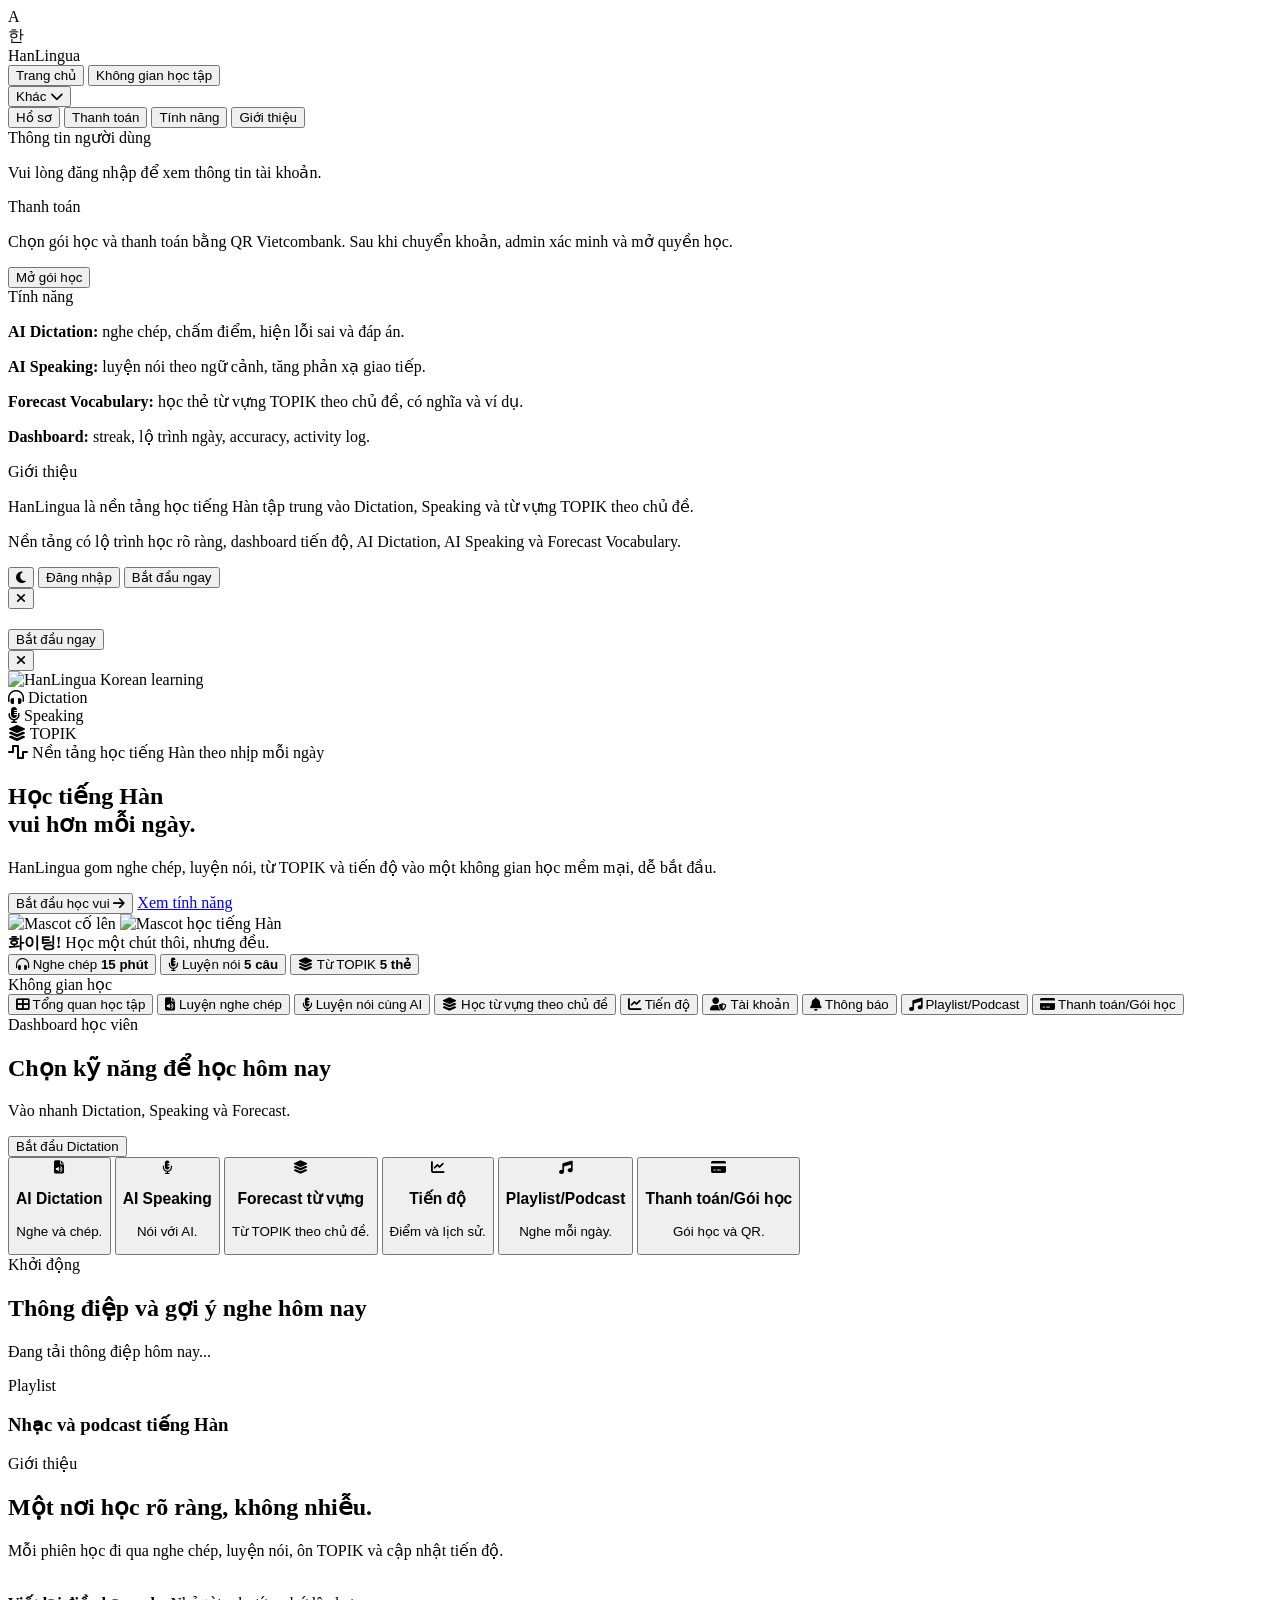
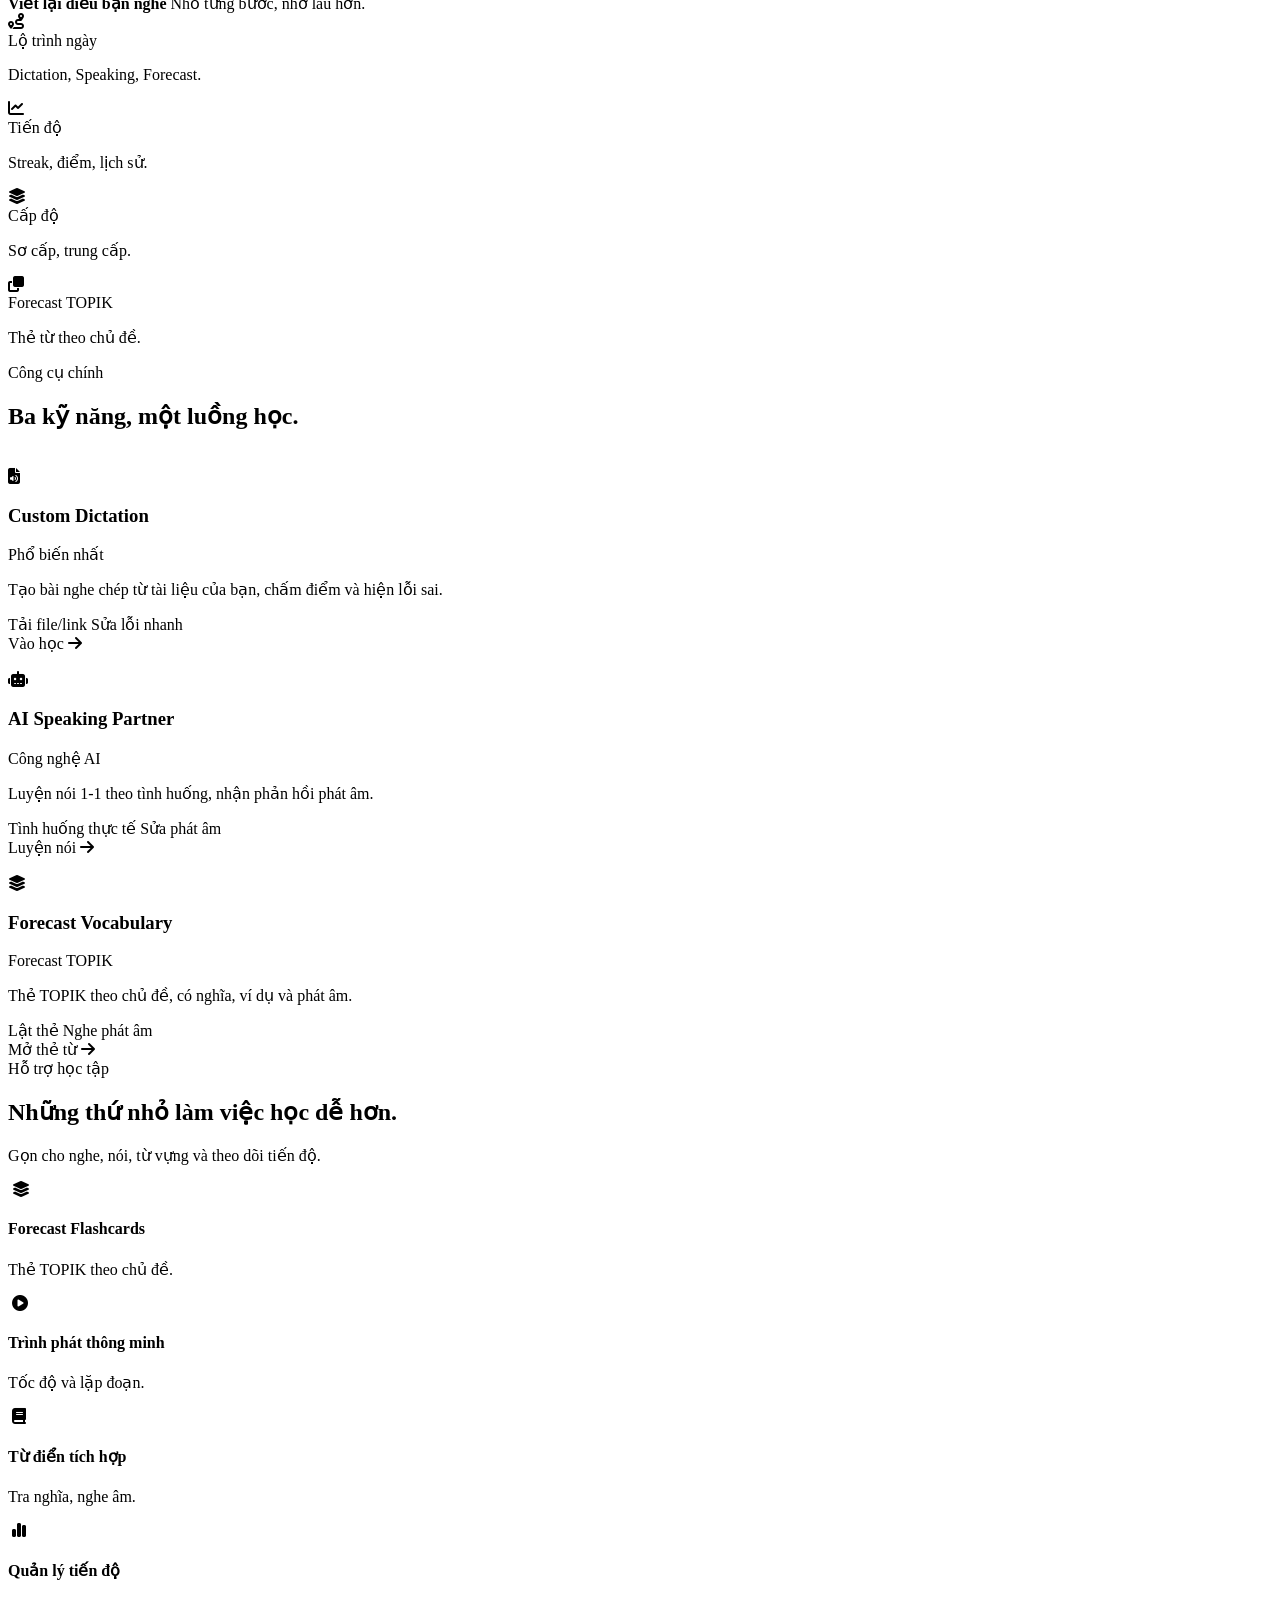
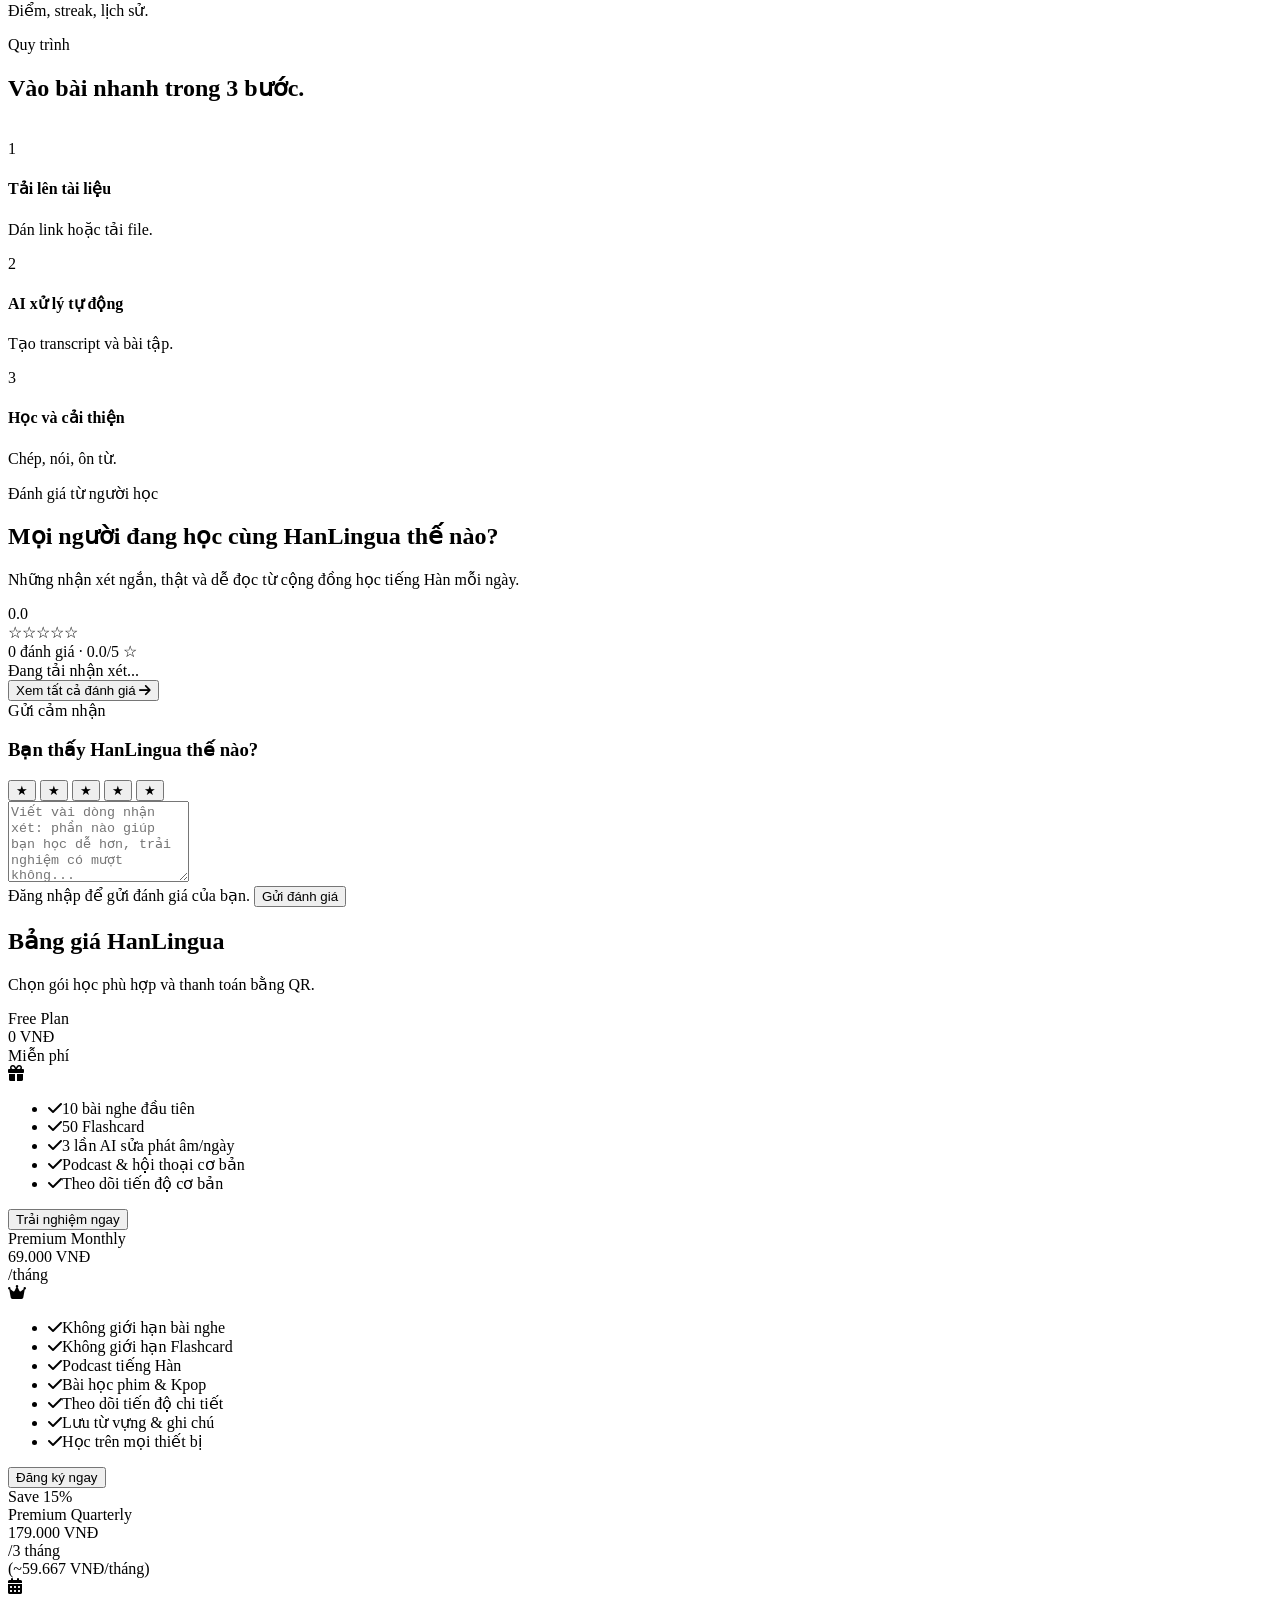
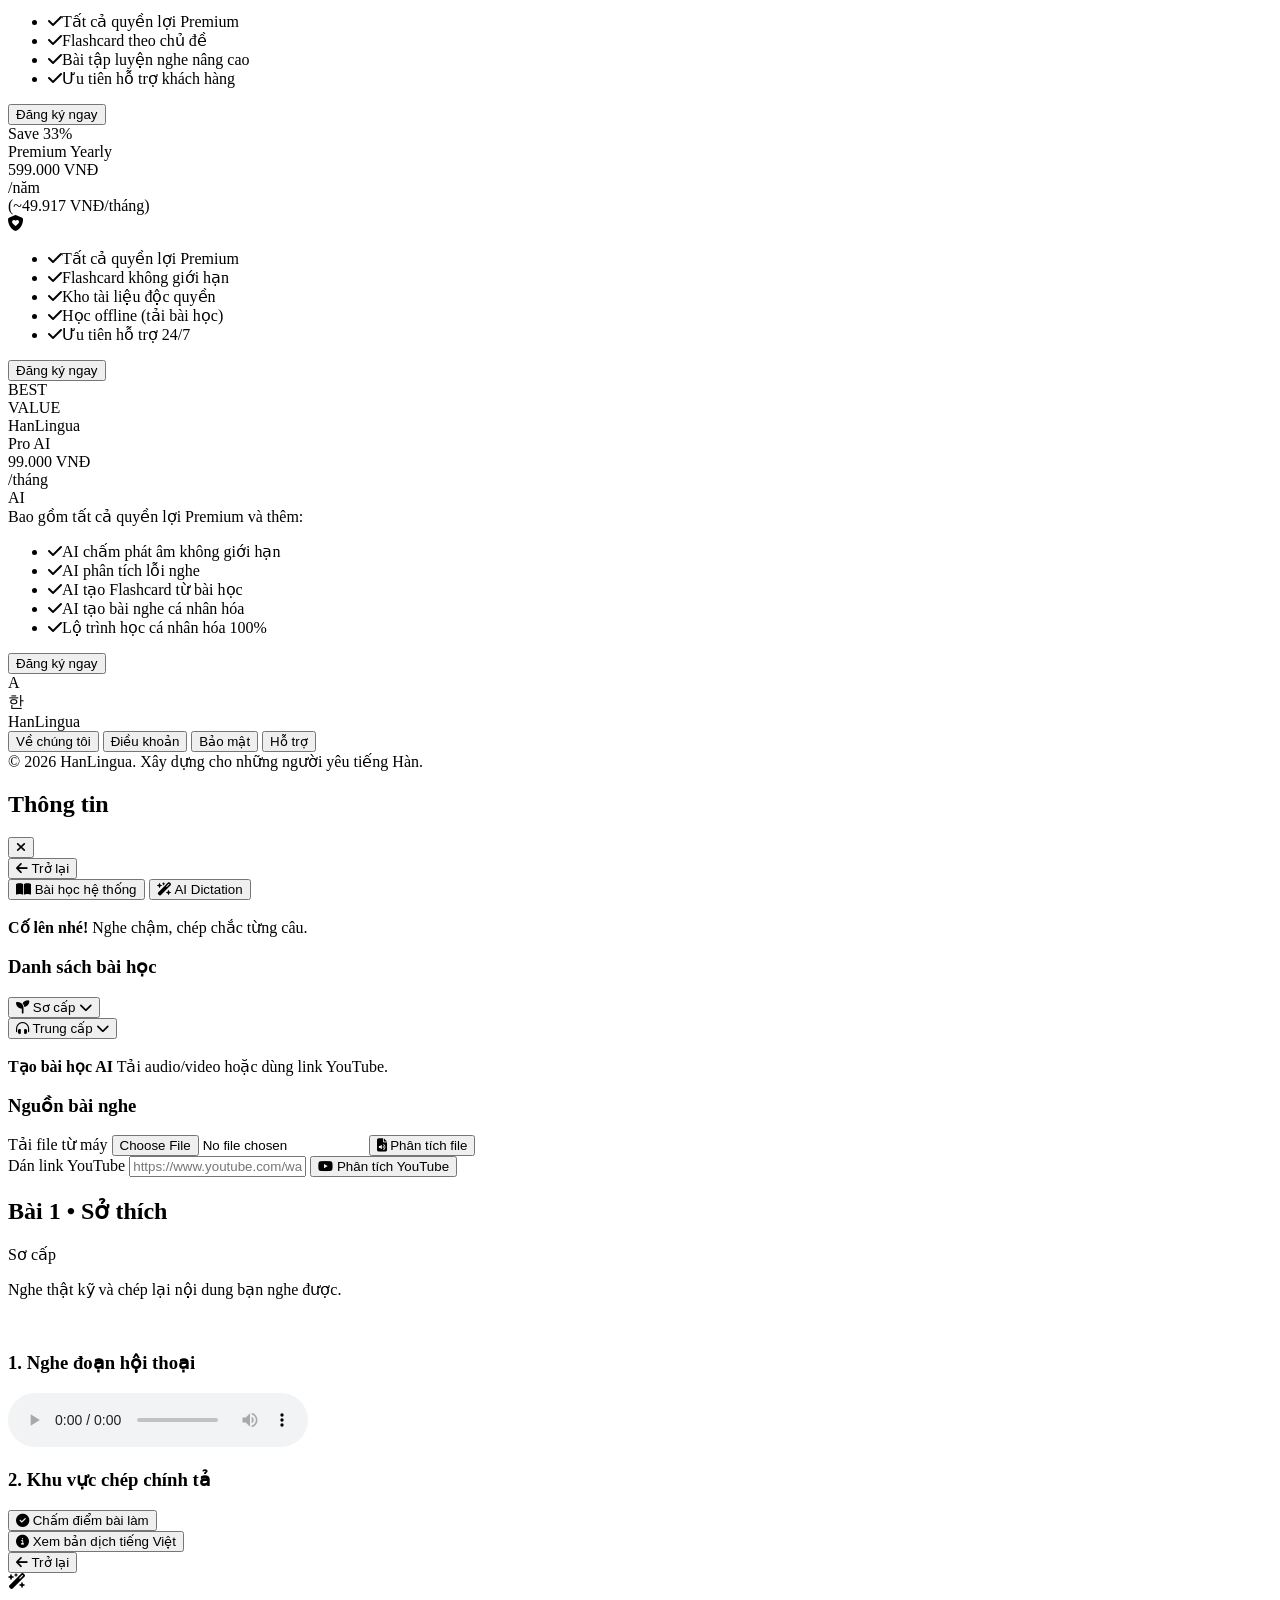
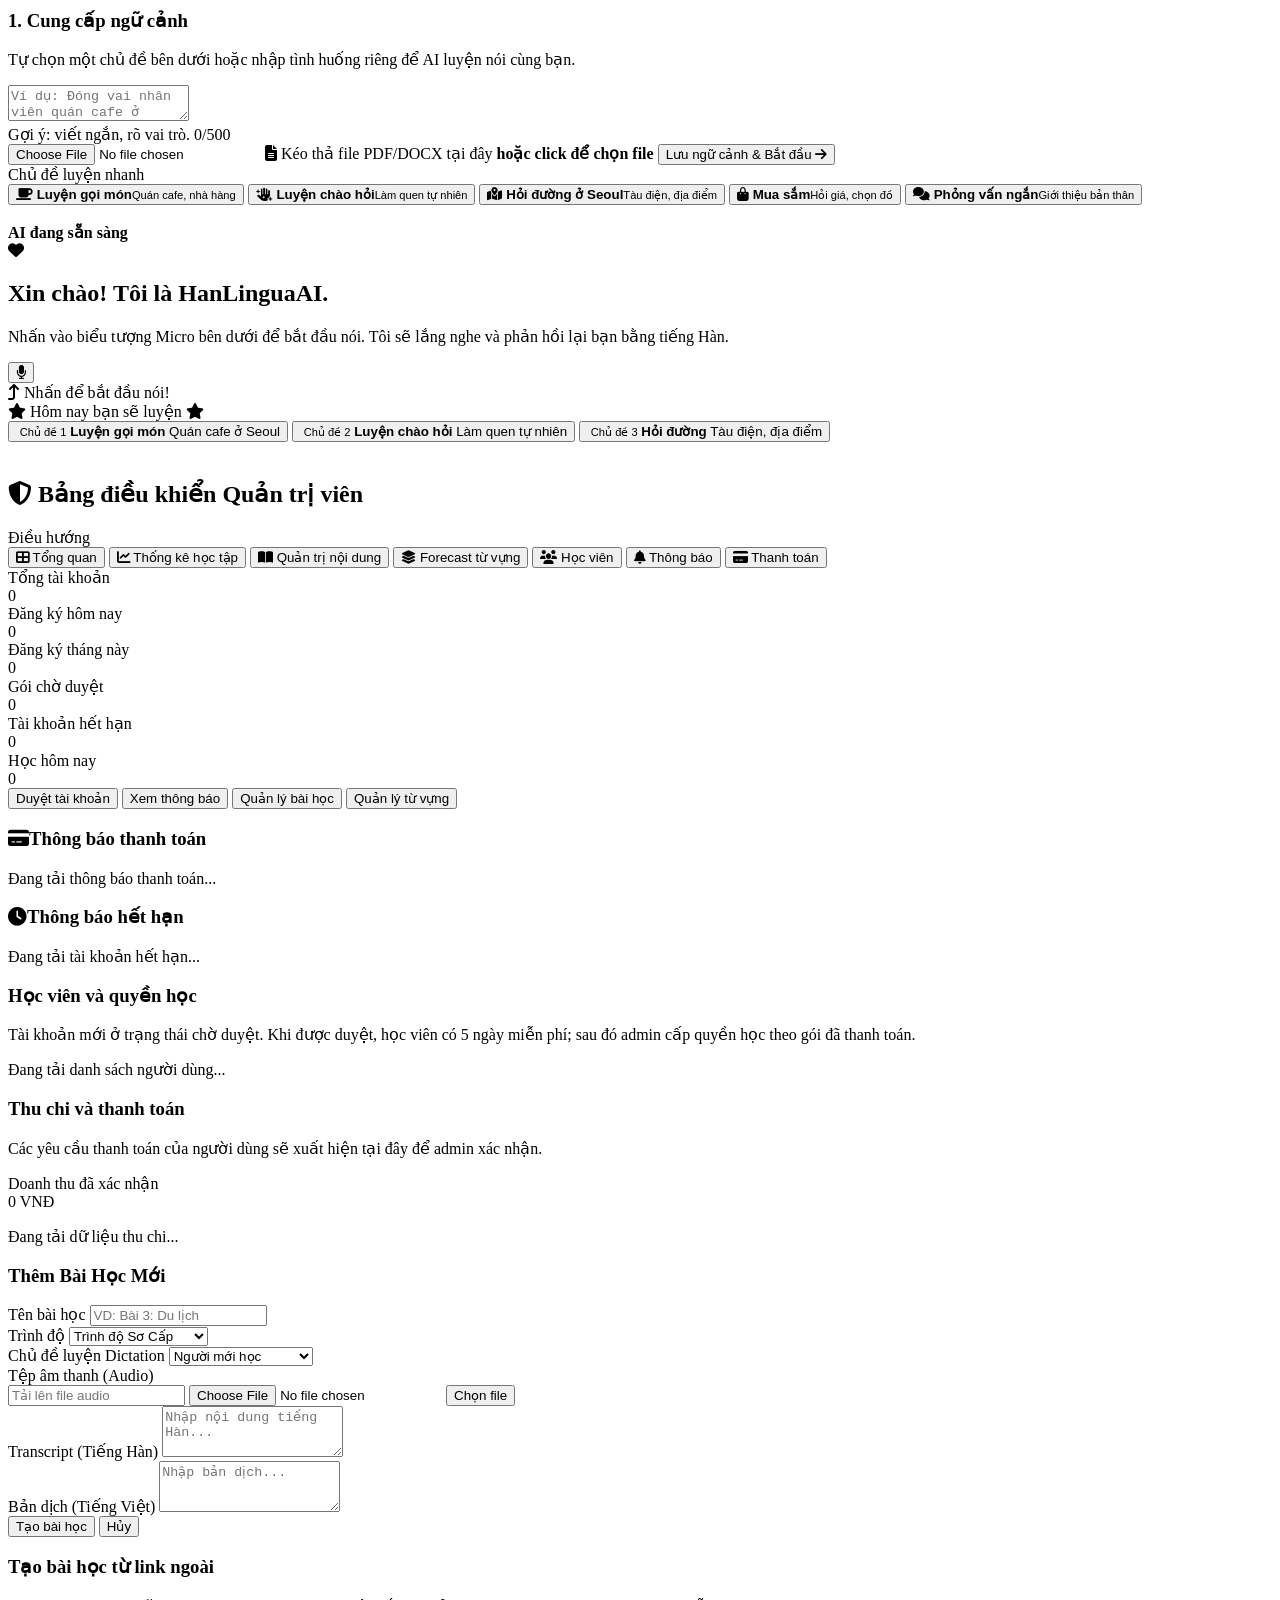
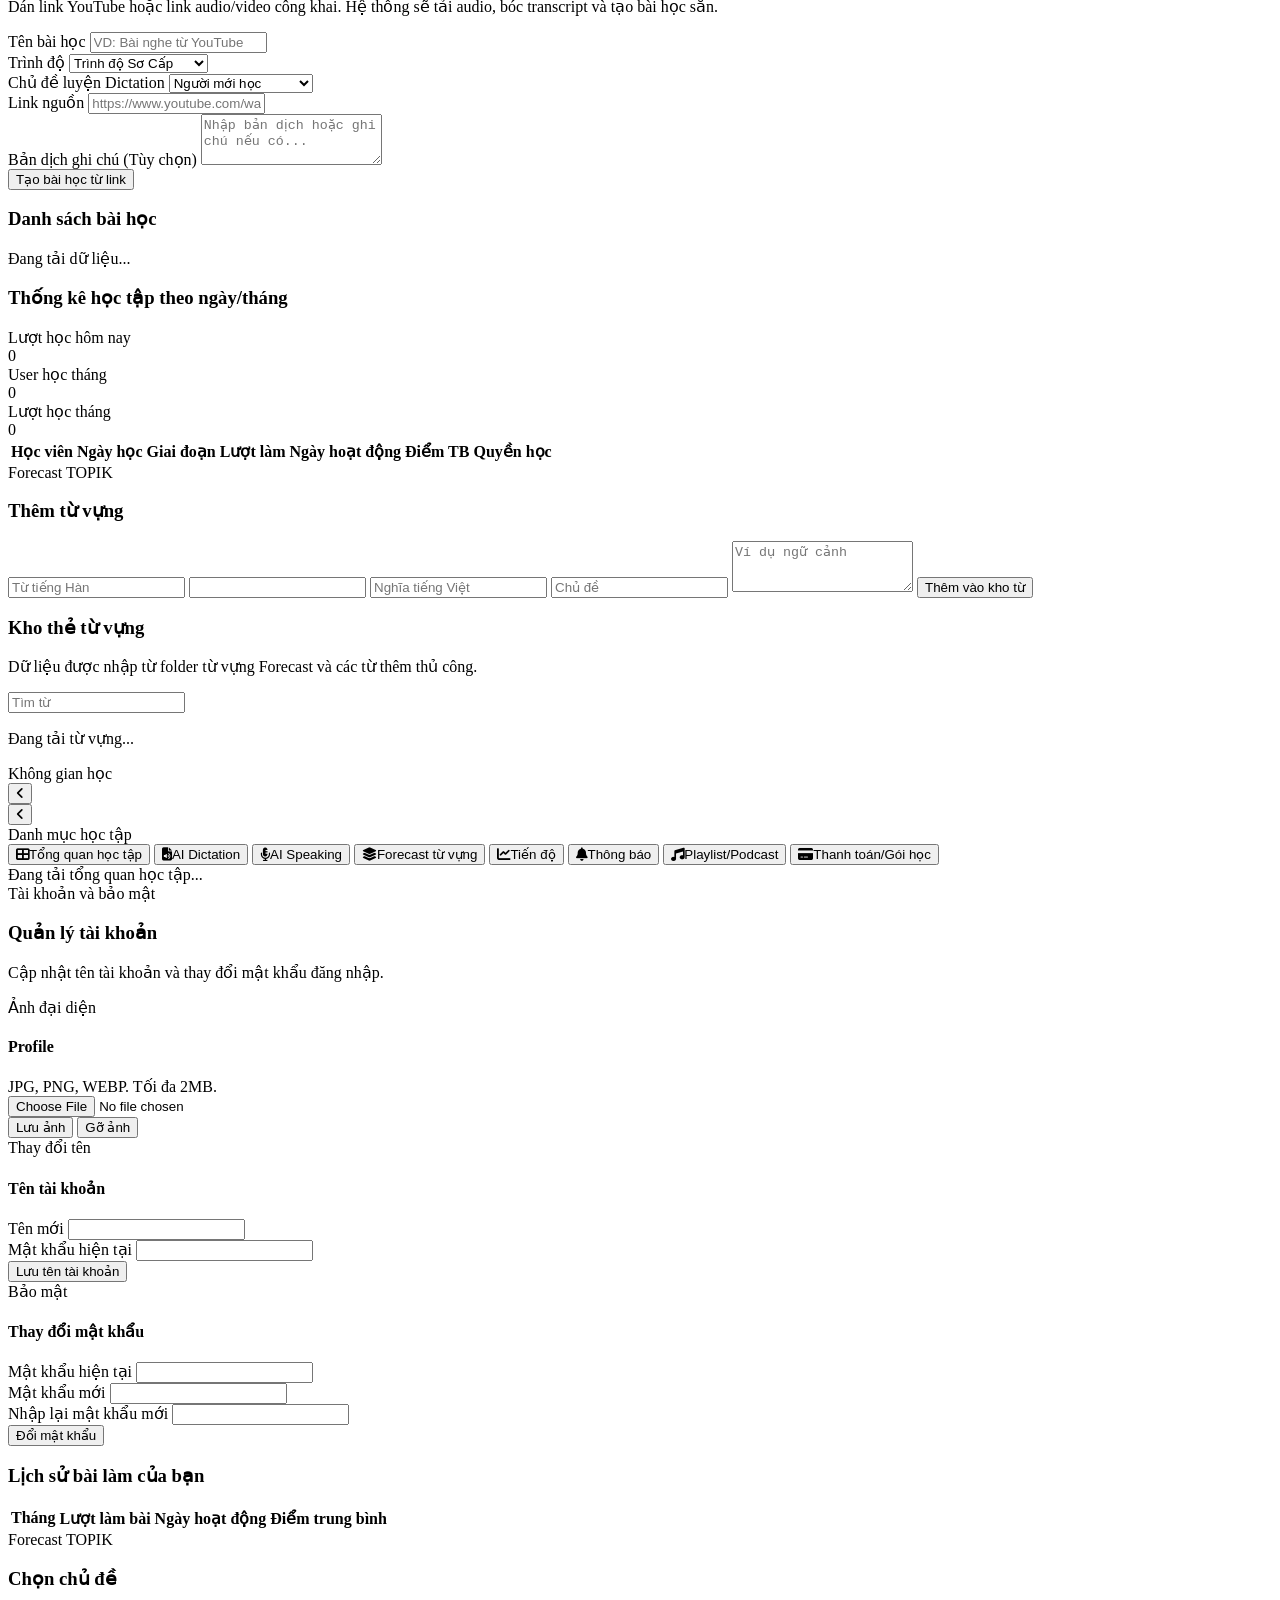
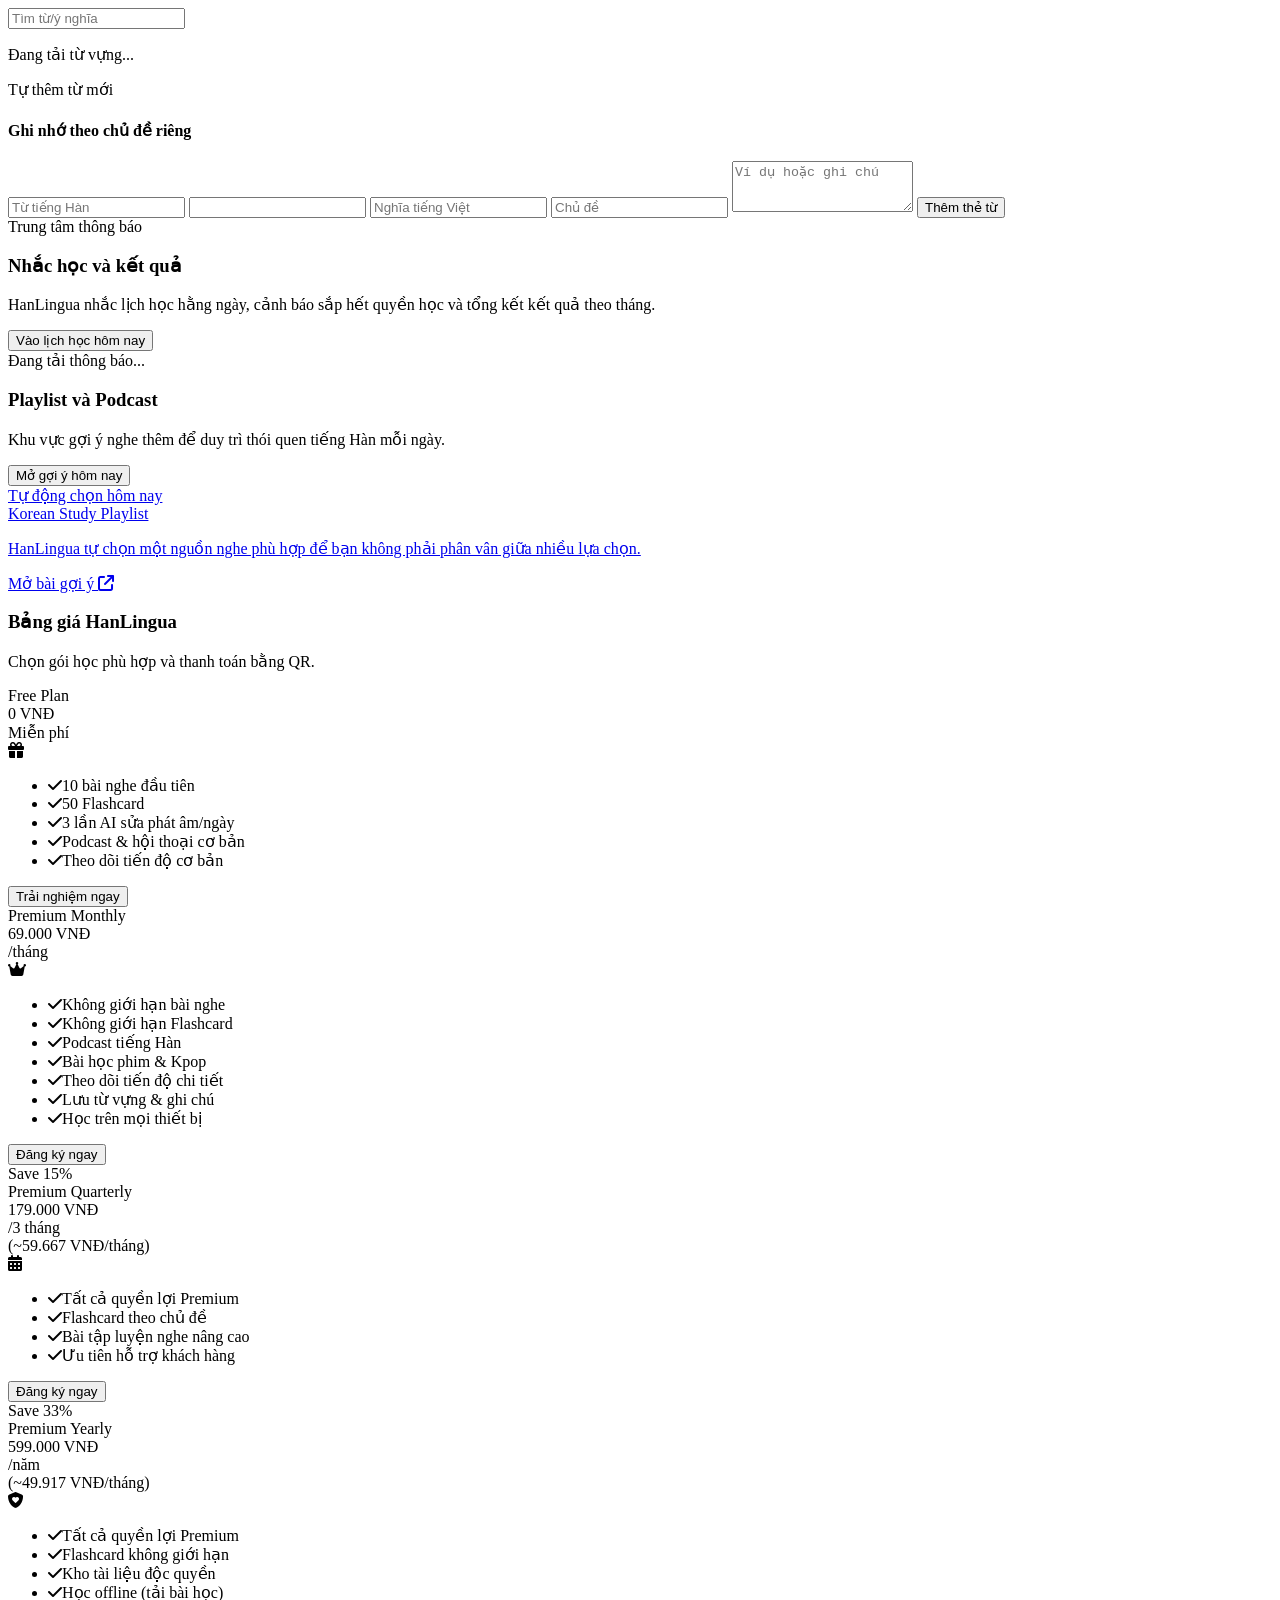
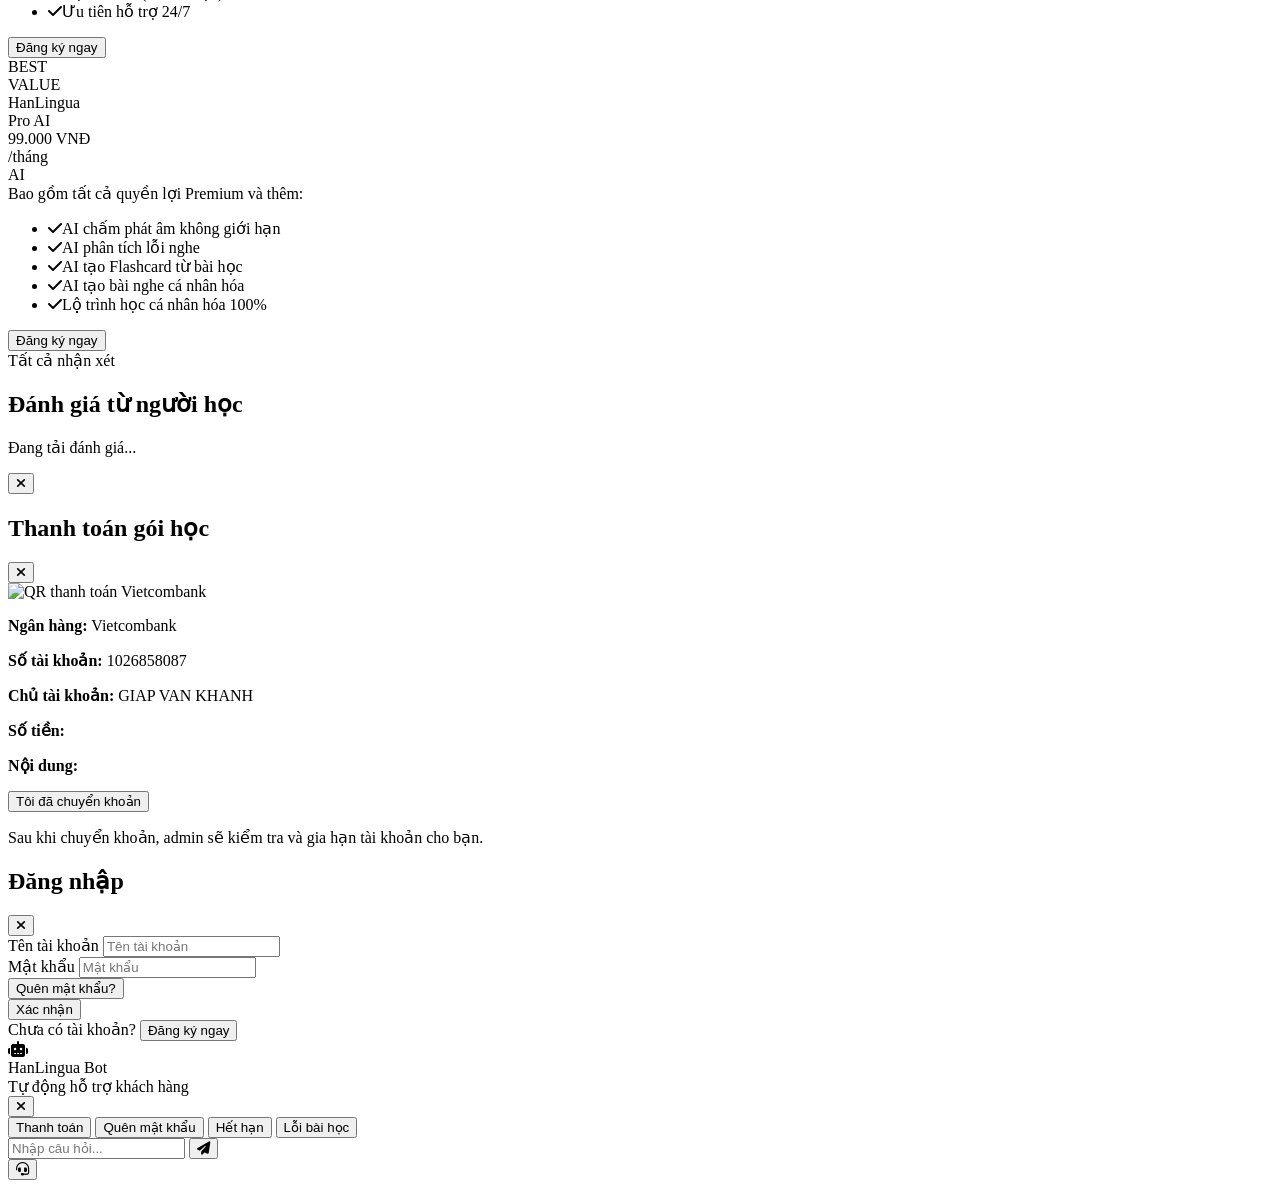
==== commit c098850d: "Fix user reviews UX" ====
--- a/frontend/index.html
+++ b/frontend/index.html
@@ -20,7 +20,7 @@
             }
         }
     </script>
-    <link rel="stylesheet" href="css/style.css?v=20260615-01">
+    <link rel="stylesheet" href="css/style.css?v=20260615-02">
 </head>
 <body class="bg-gray-50 text-gray-800 antialiased">
 
@@ -454,7 +454,7 @@
                         <div class="reviews-score-card" aria-live="polite">
                             <div class="reviews-score-number" id="reviews-average">0.0</div>
                             <div class="reviews-stars" id="reviews-average-stars" aria-label="Điểm đánh giá trung bình">☆☆☆☆☆</div>
-                            <div class="reviews-score-meta"><span id="reviews-total-count">0</span> đánh giá · trung bình <span id="reviews-total-stars">0.0</span>/5 sao</div>
+                            <div class="reviews-score-meta"><span id="reviews-total-count">0</span> đánh giá · <span id="reviews-total-stars">0.0</span>/5 ☆</div>
                         </div>
                     </div>
 
@@ -1582,12 +1582,12 @@
         window.HANLINGUA_API_URL = 'https://hanlingua-production.up.railway.app';
     </script>
 
-    <script src="js/api.js?v=20260615-01"></script>
+    <script src="js/api.js?v=20260615-02"></script>
     <script src="js/utils.js?v=20260601-04"></script>
     <script src="js/account-ui.js?v=20260601-04"></script>
     <script src="js/admin-ui.js?v=20260601-04"></script>
     <script src="js/vocabulary-ui.js?v=20260601-04"></script>
-    <script src="js/main.js?v=20260615-01"></script>
+    <script src="js/main.js?v=20260615-02"></script>
 
     <script>
         window.onload = () => { 
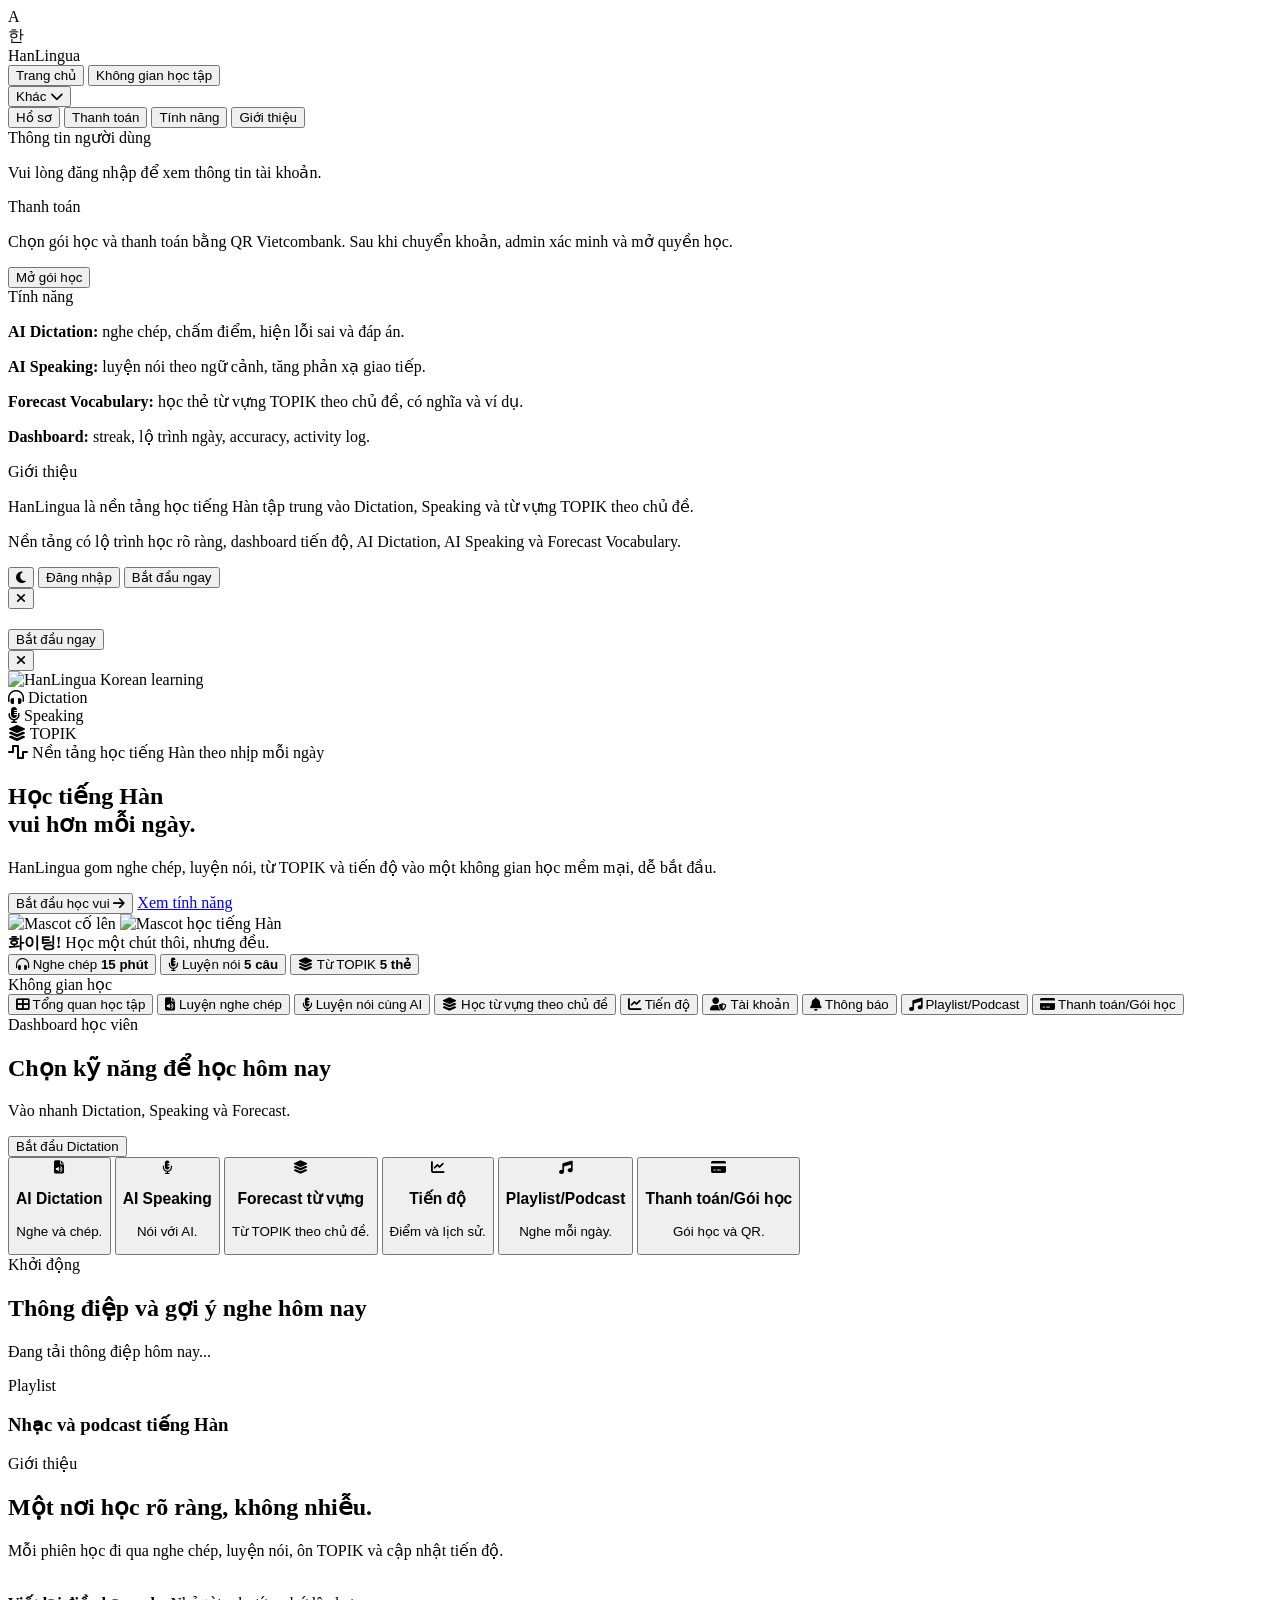
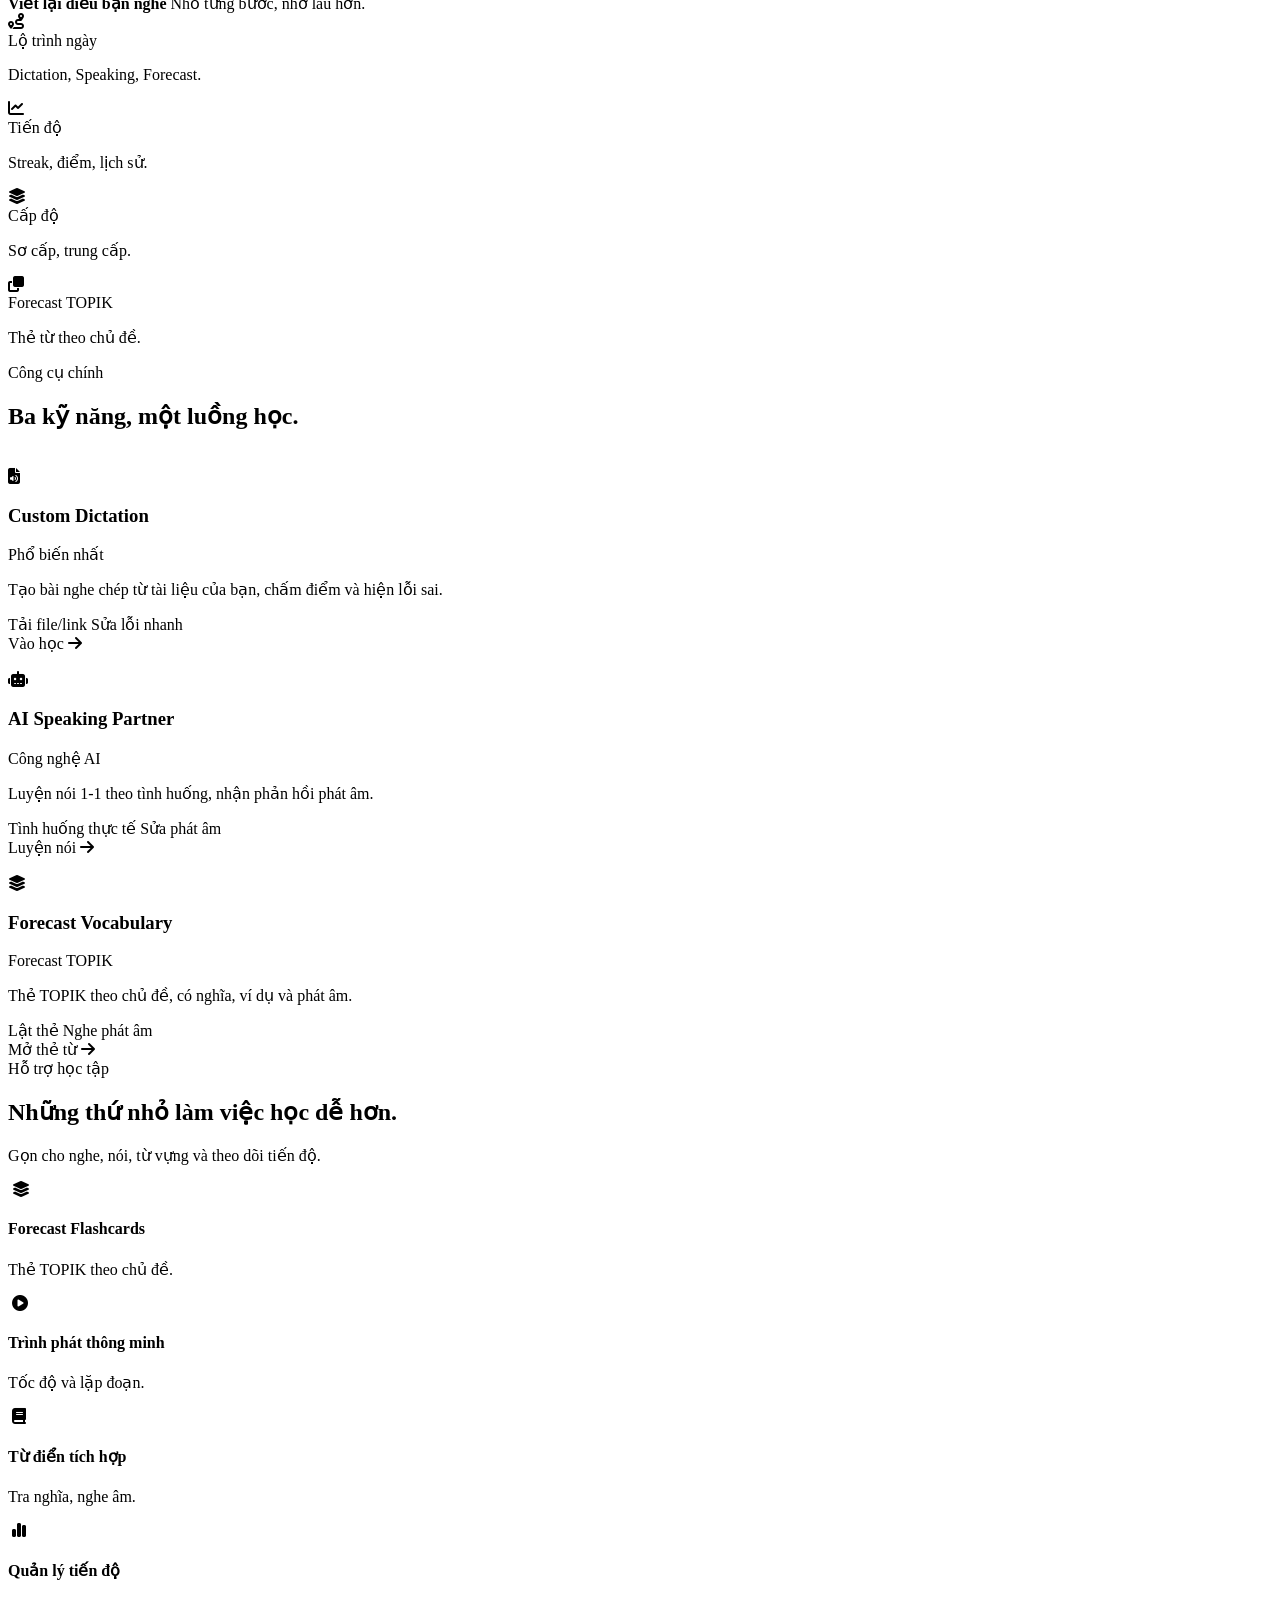
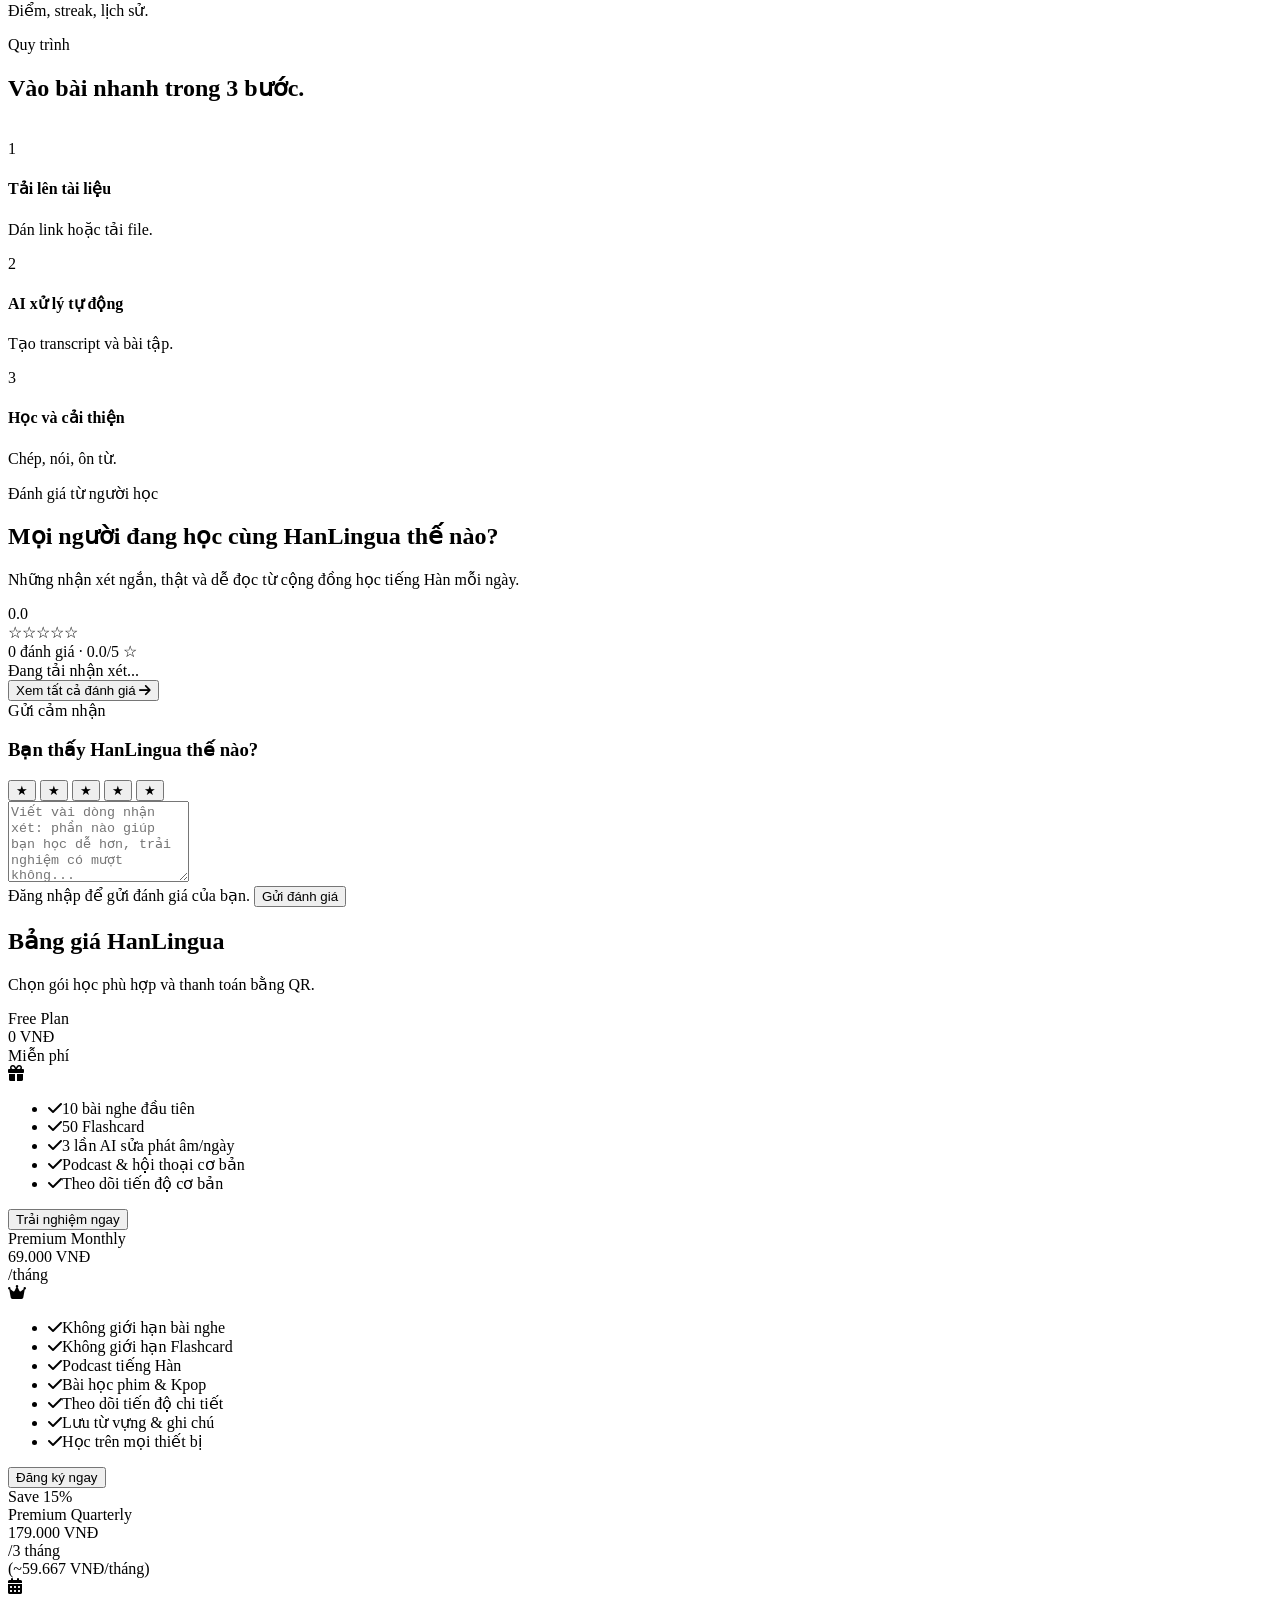
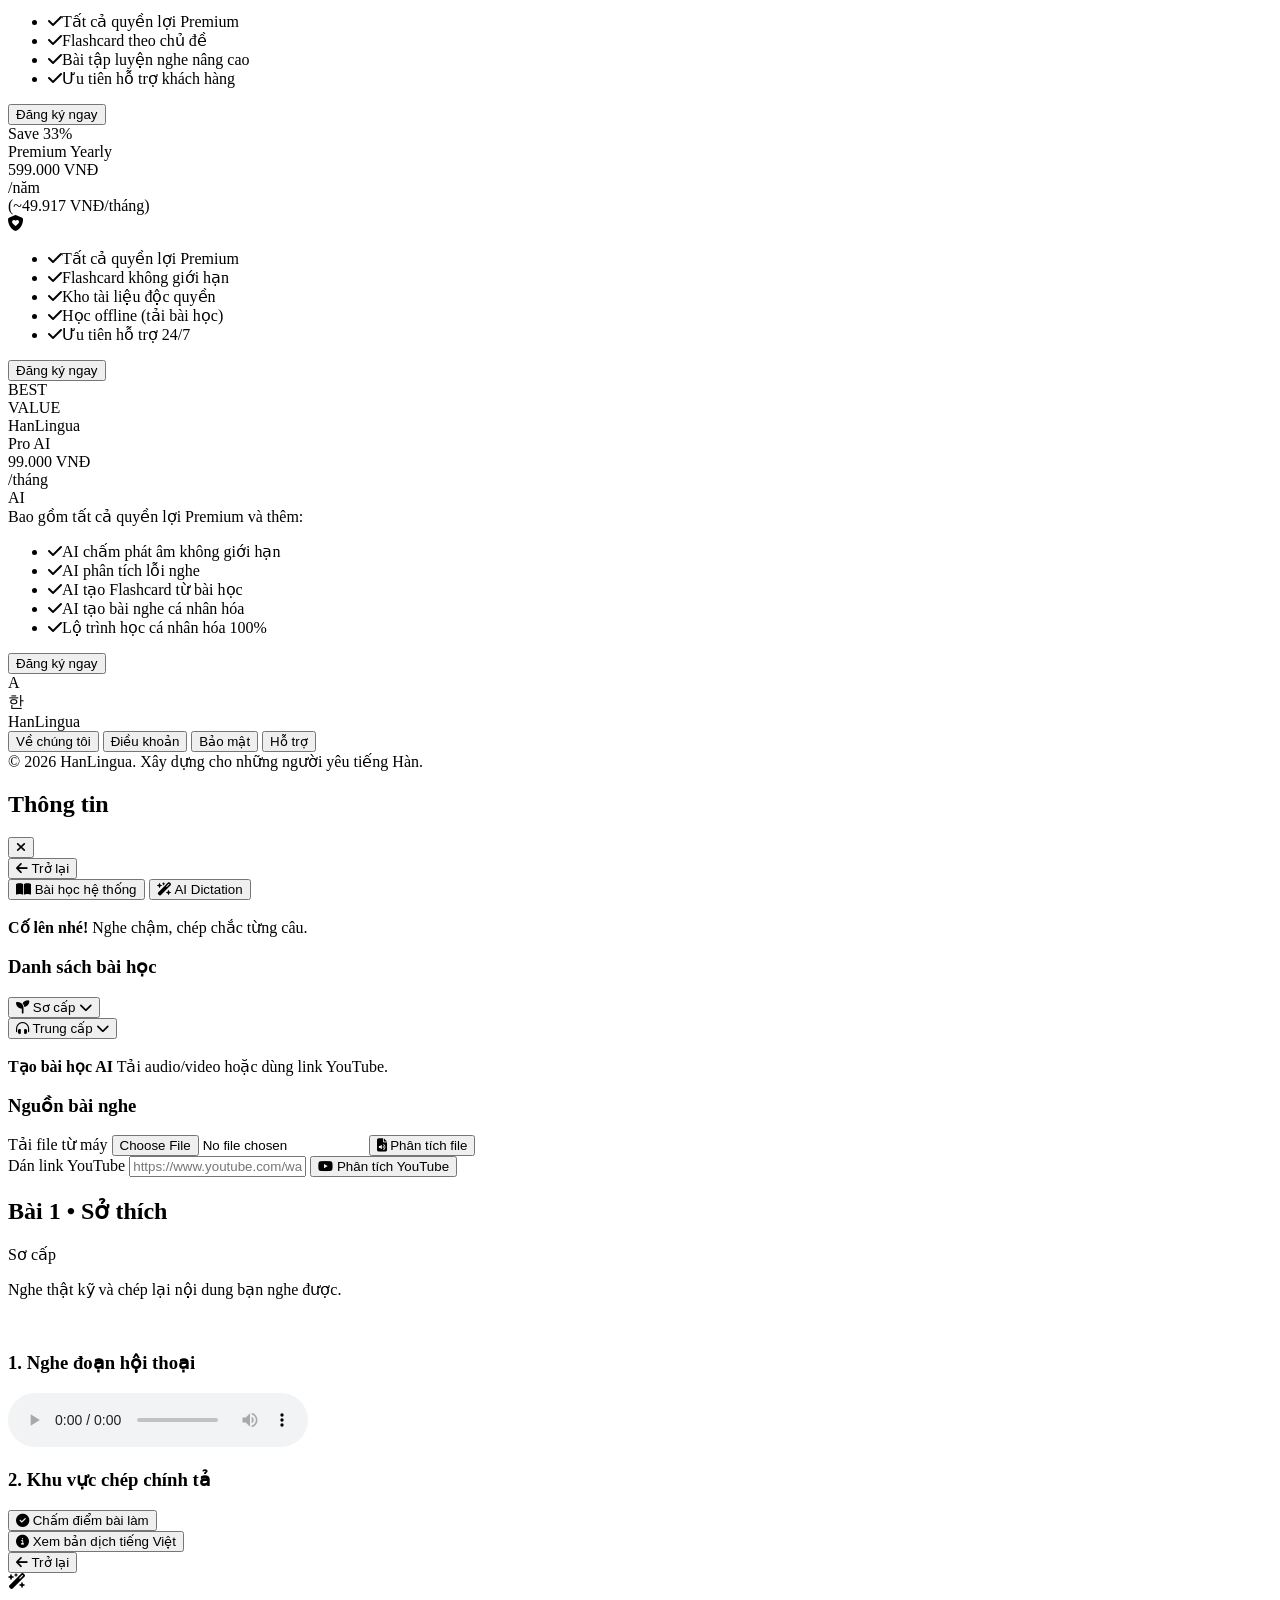
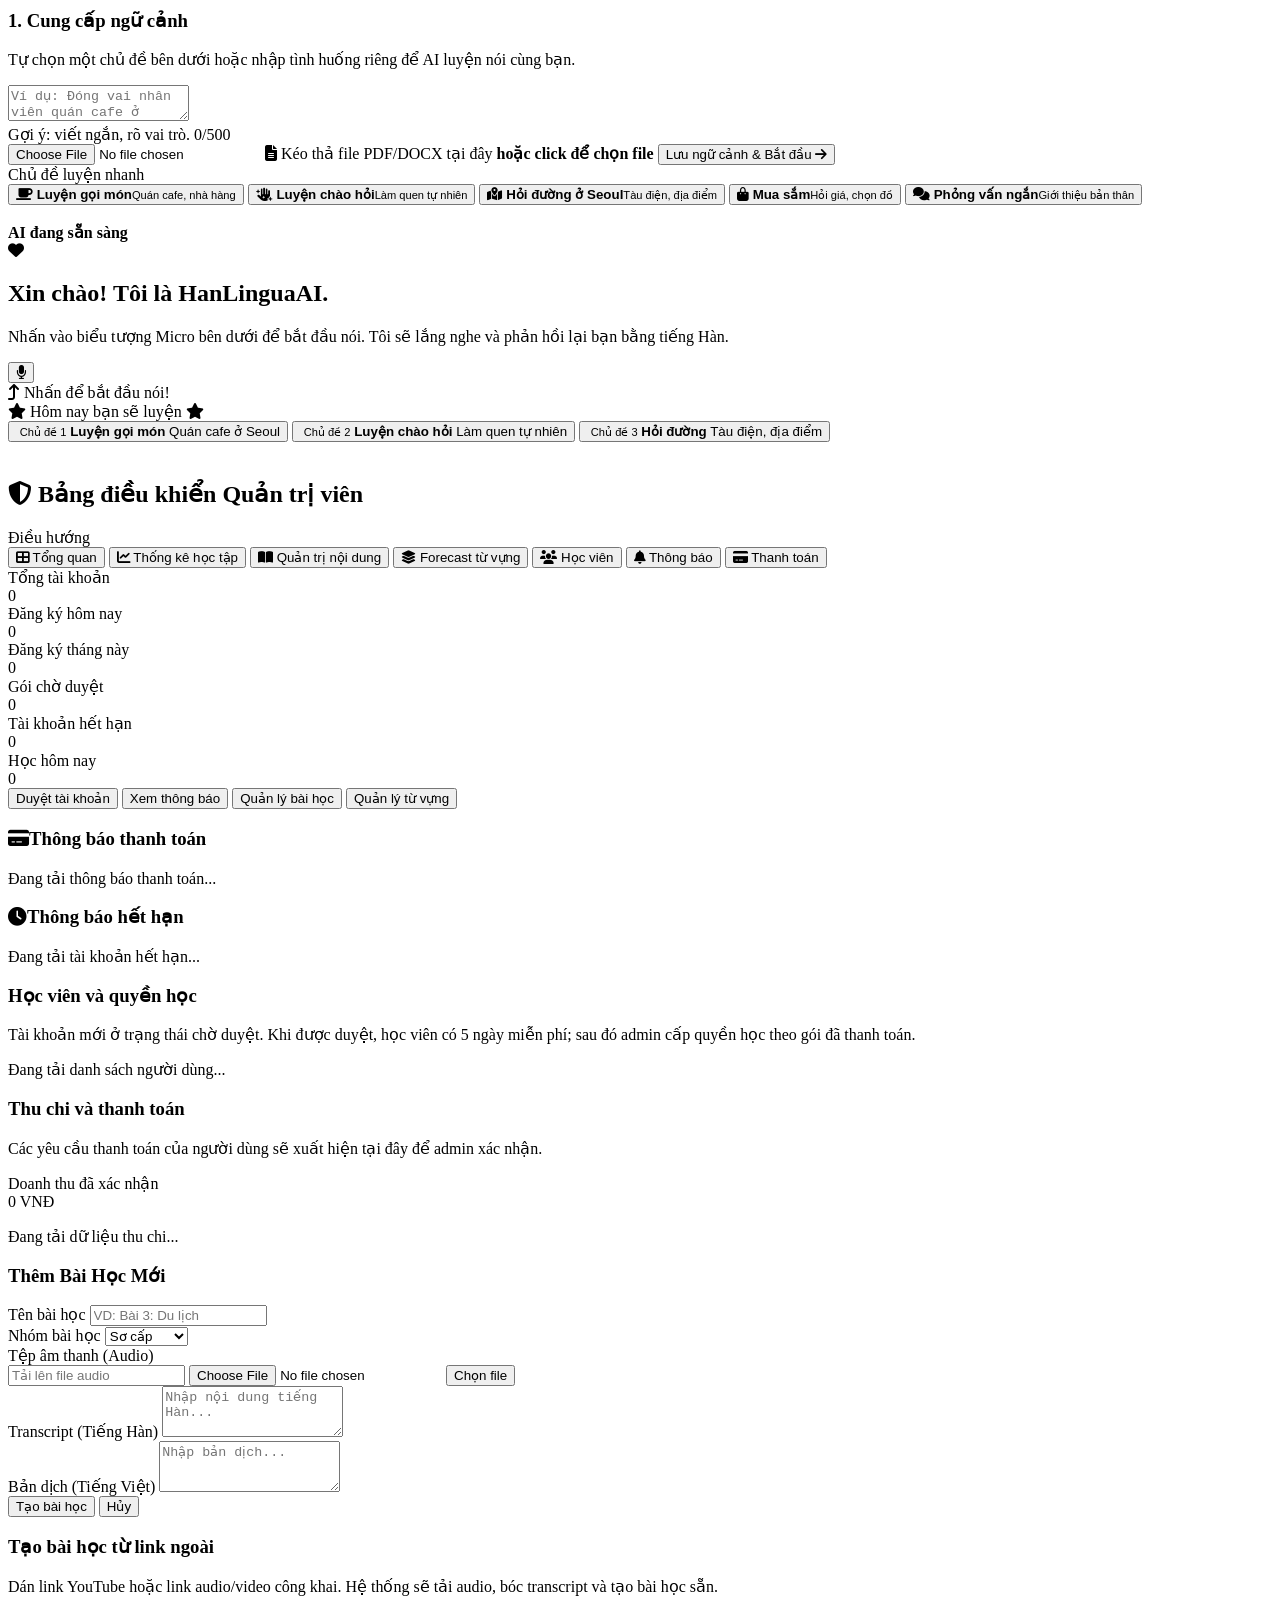
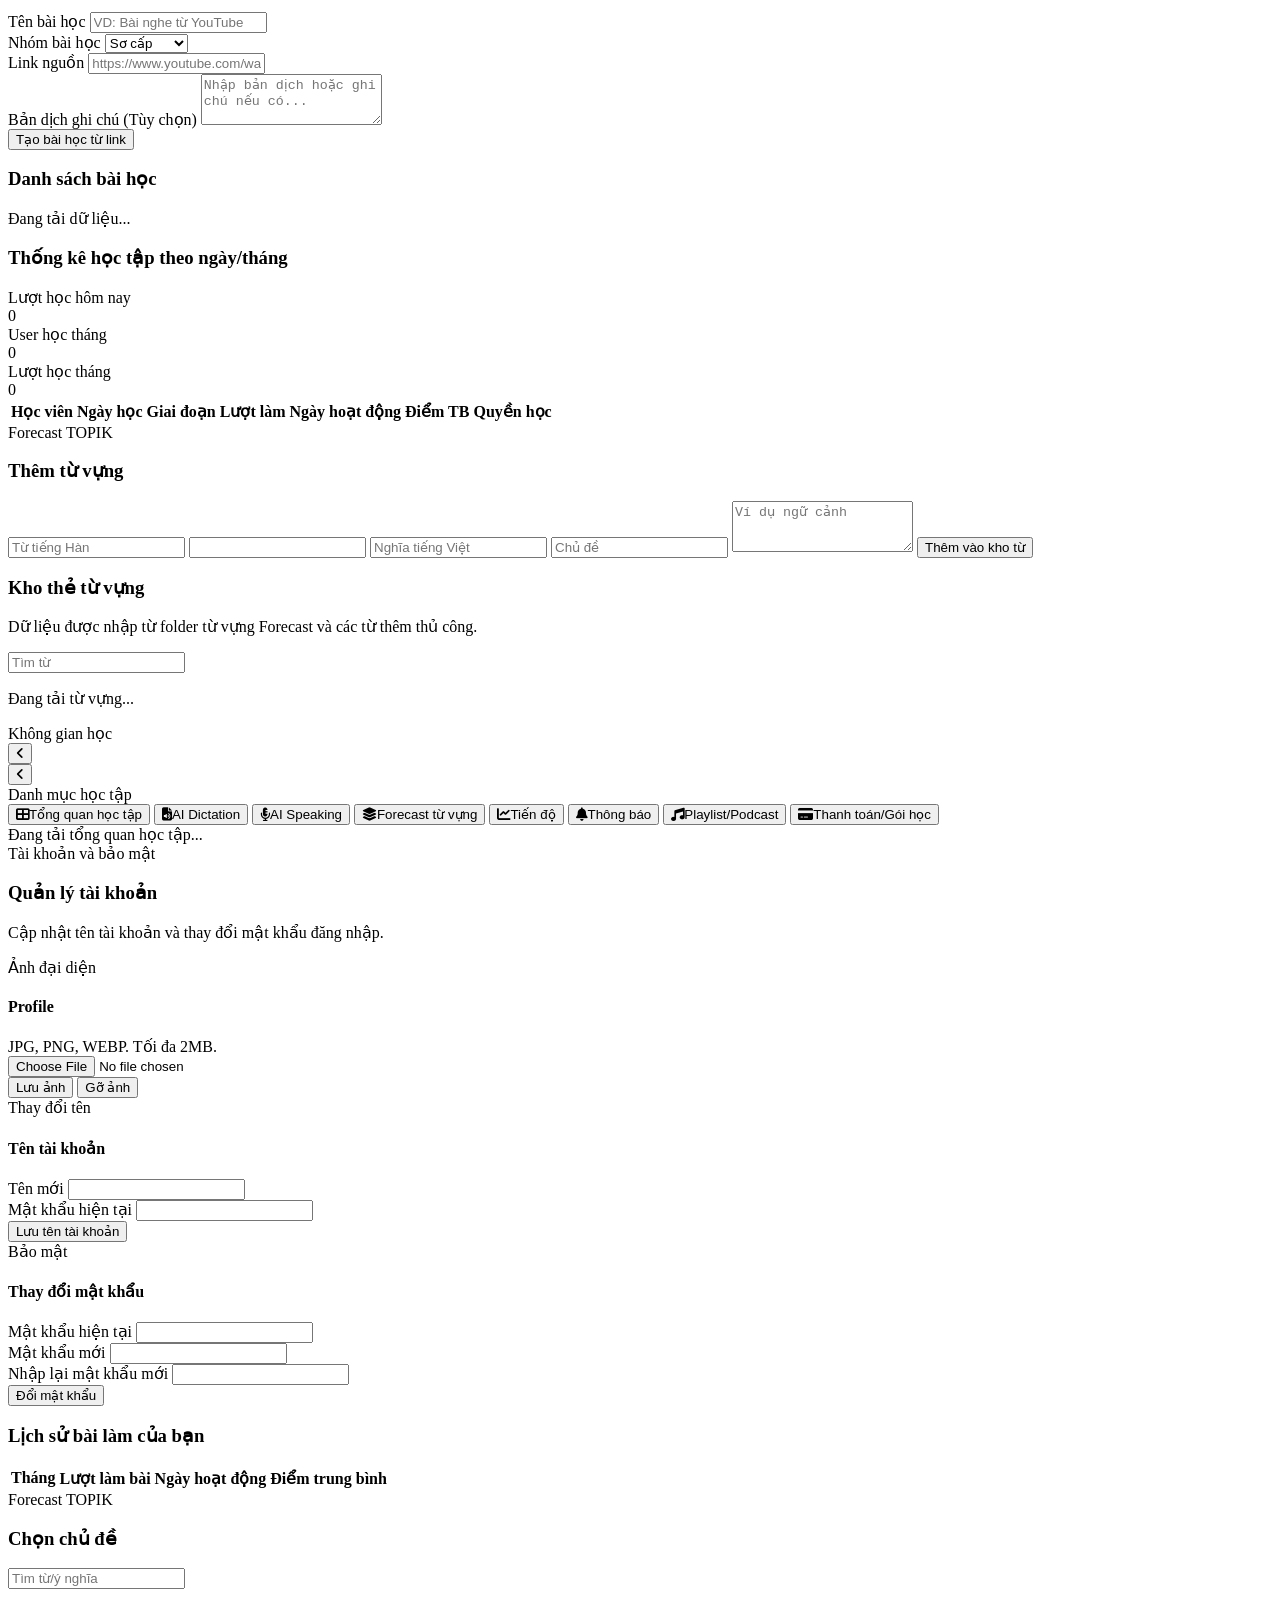
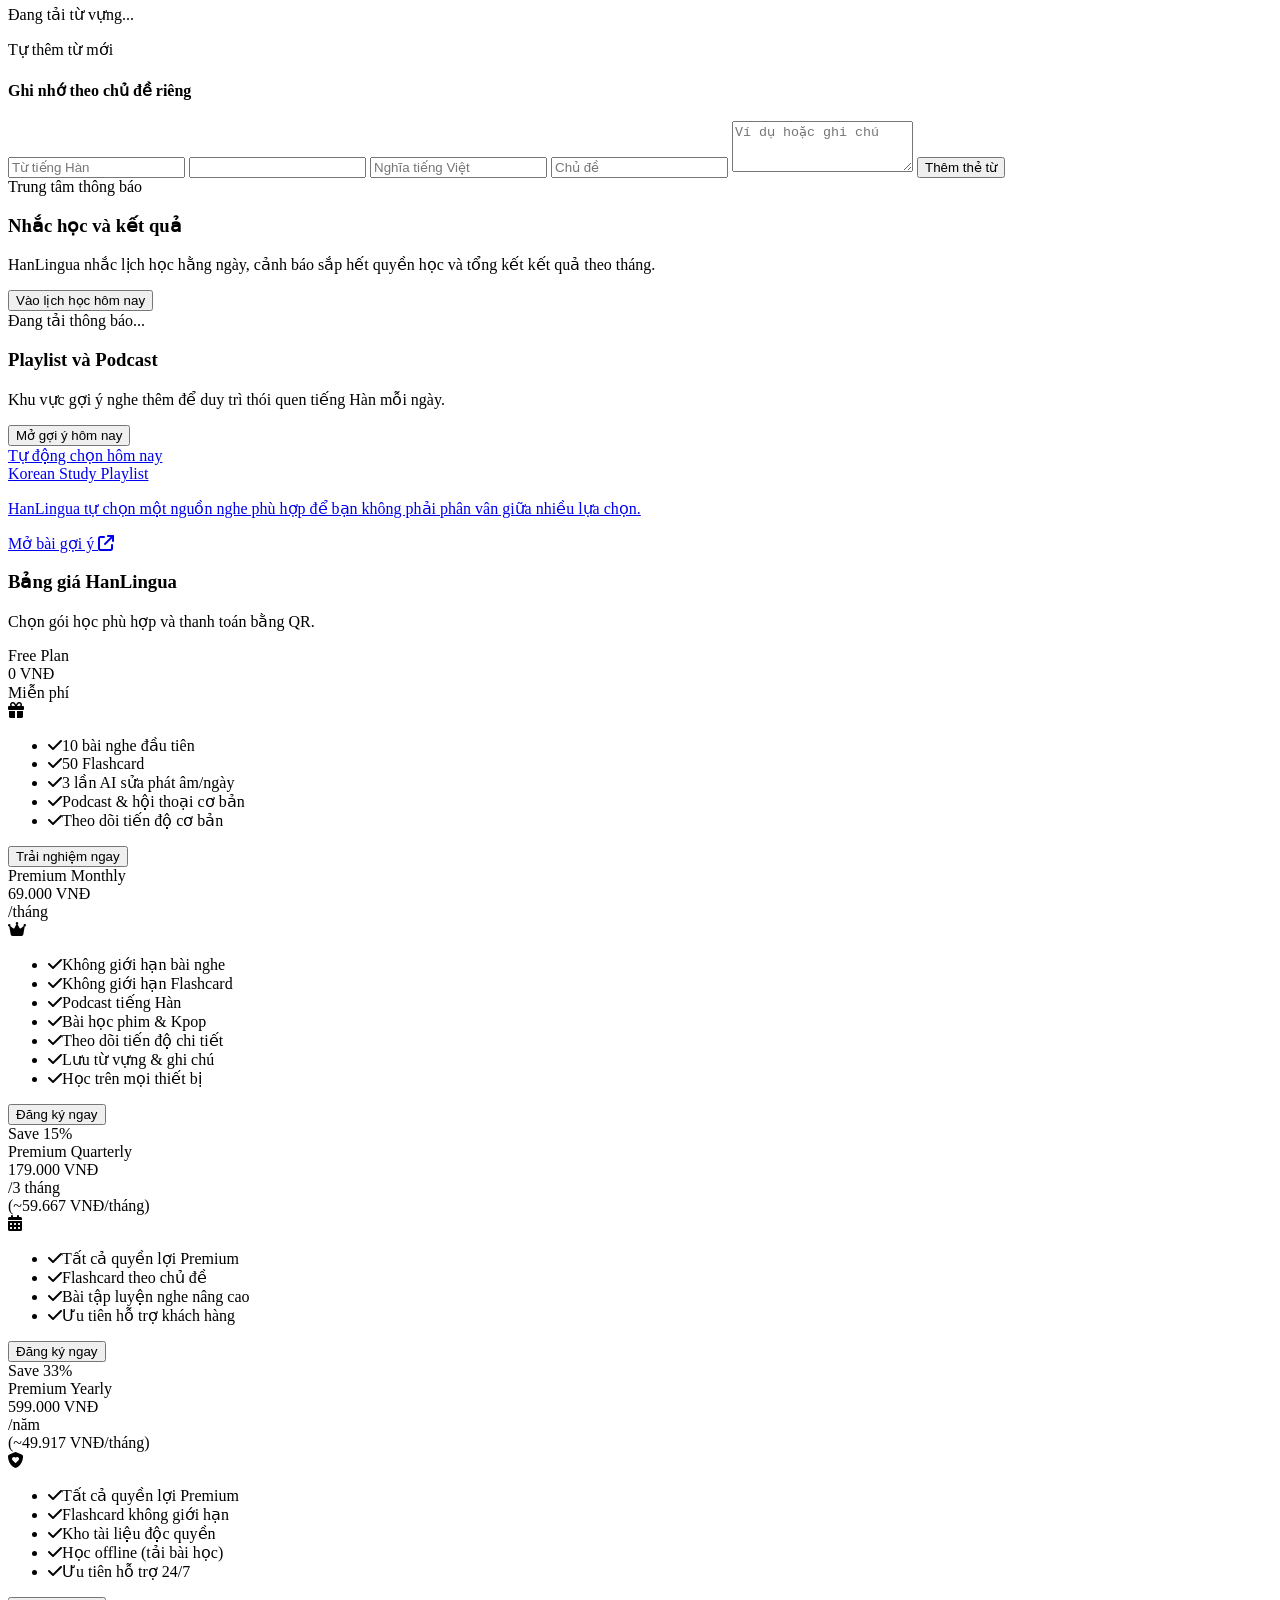
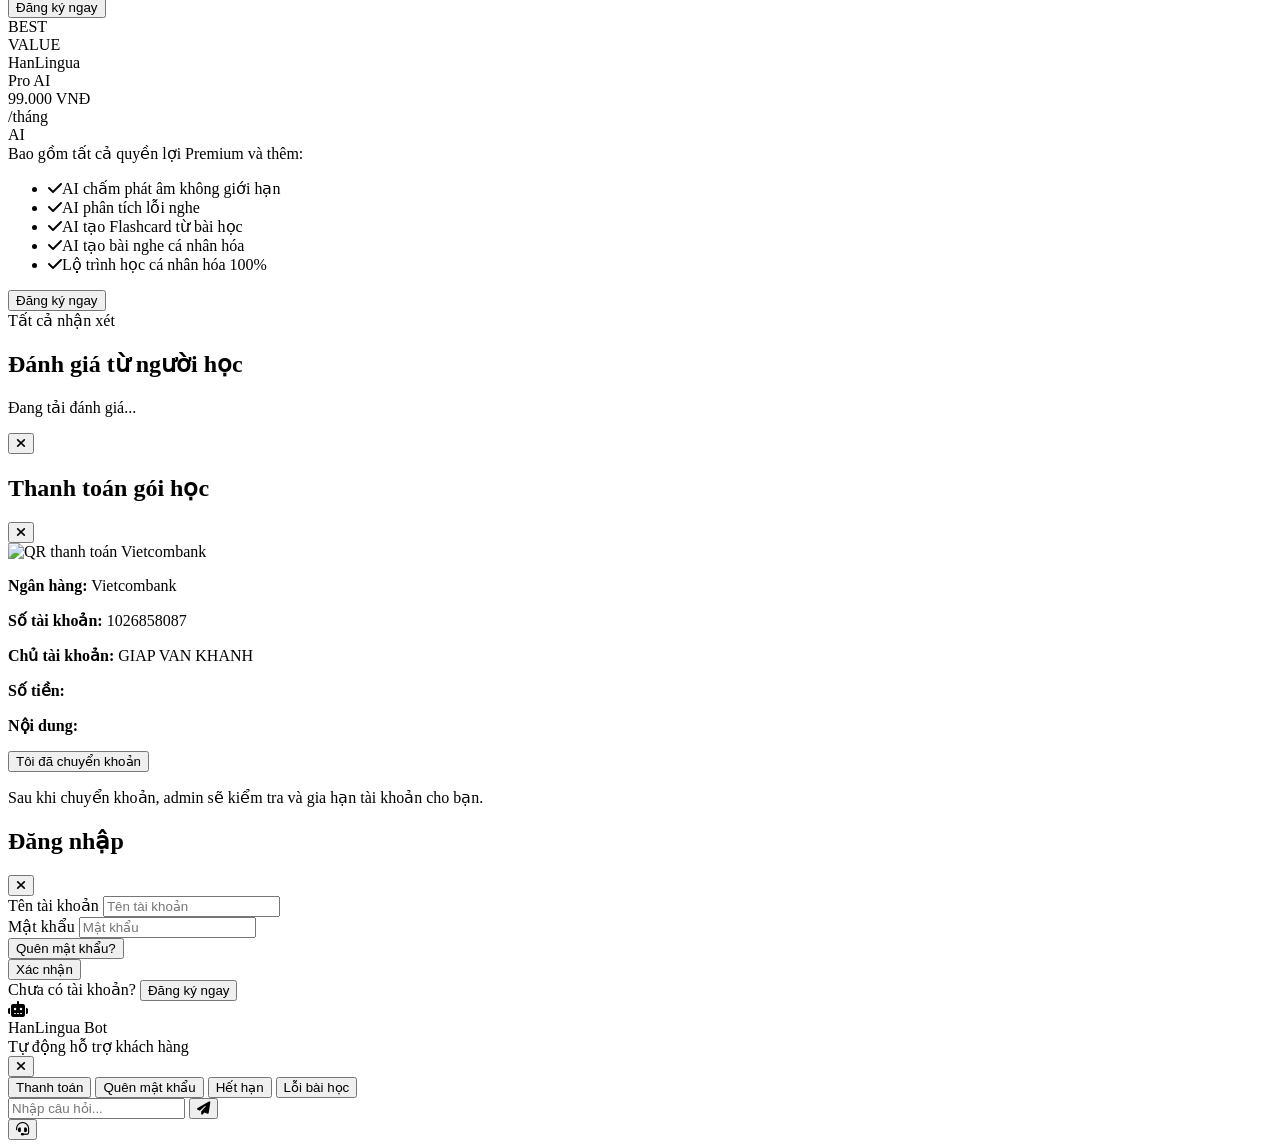
==== commit 3c2c628a: "Update admin functions" ====
--- a/frontend/index.html
+++ b/frontend/index.html
@@ -1025,17 +1025,10 @@
                             <input type="text" id="admin-title" placeholder="VD: Bài 3: Du lịch" class="w-full p-2 border rounded-lg focus:ring-2 focus:ring-hanred-500 outline-none">
                         </div>
                         <div>
-                            <label class="block text-xs font-bold text-gray-500 uppercase mb-1">Trình độ</label>
-                            <select id="admin-level" class="w-full p-2 border rounded-lg outline-none">
-                                <option value="1">Trình độ Sơ Cấp</option>
-                                <option value="2">Trình độ Trung Cấp</option>
-                            </select>
-                        </div>
-                        <div>
-                            <label class="block text-xs font-bold text-gray-500 uppercase mb-1">Chủ đề luyện Dictation</label>
+                            <label class="block text-xs font-bold text-gray-500 uppercase mb-1">Nhóm bài học</label>
                             <select id="admin-category" class="w-full p-2 border rounded-lg outline-none">
-                                <option value="beginner">Người mới học</option>
-                                <option value="intermediate">Người học trung cấp</option>
+                                <option value="beginner">Sơ cấp</option>
+                                <option value="intermediate">Trung cấp</option>
                             </select>
                         </div>
                         <div>
@@ -1078,17 +1071,10 @@
                             <input type="text" id="admin-url-title" placeholder="VD: Bài nghe từ YouTube" class="w-full p-2 border rounded-lg focus:ring-2 focus:ring-hanred-500 outline-none">
                         </div>
                         <div>
-                            <label class="block text-xs font-bold text-gray-500 uppercase mb-1">Trình độ</label>
-                            <select id="admin-url-level" class="w-full p-2 border rounded-lg outline-none">
-                                <option value="1">Trình độ Sơ Cấp</option>
-                                <option value="2">Trình độ Trung Cấp</option>
-                            </select>
-                        </div>
-                        <div>
-                            <label class="block text-xs font-bold text-gray-500 uppercase mb-1">Chủ đề luyện Dictation</label>
+                            <label class="block text-xs font-bold text-gray-500 uppercase mb-1">Nhóm bài học</label>
                             <select id="admin-url-category" class="w-full p-2 border rounded-lg outline-none">
-                                <option value="beginner">Người mới học</option>
-                                <option value="intermediate">Người học trung cấp</option>
+                                <option value="beginner">Sơ cấp</option>
+                                <option value="intermediate">Trung cấp</option>
                             </select>
                         </div>
                         <div>
@@ -1582,12 +1568,12 @@
         window.HANLINGUA_API_URL = 'https://hanlingua-production.up.railway.app';
     </script>
 
-    <script src="js/api.js?v=20260615-02"></script>
+    <script src="js/api.js?v=20260615-03"></script>
     <script src="js/utils.js?v=20260601-04"></script>
     <script src="js/account-ui.js?v=20260601-04"></script>
-    <script src="js/admin-ui.js?v=20260601-04"></script>
+    <script src="js/admin-ui.js?v=20260615-03"></script>
     <script src="js/vocabulary-ui.js?v=20260601-04"></script>
-    <script src="js/main.js?v=20260615-02"></script>
+    <script src="js/main.js?v=20260615-03"></script>
 
     <script>
         window.onload = () => { 
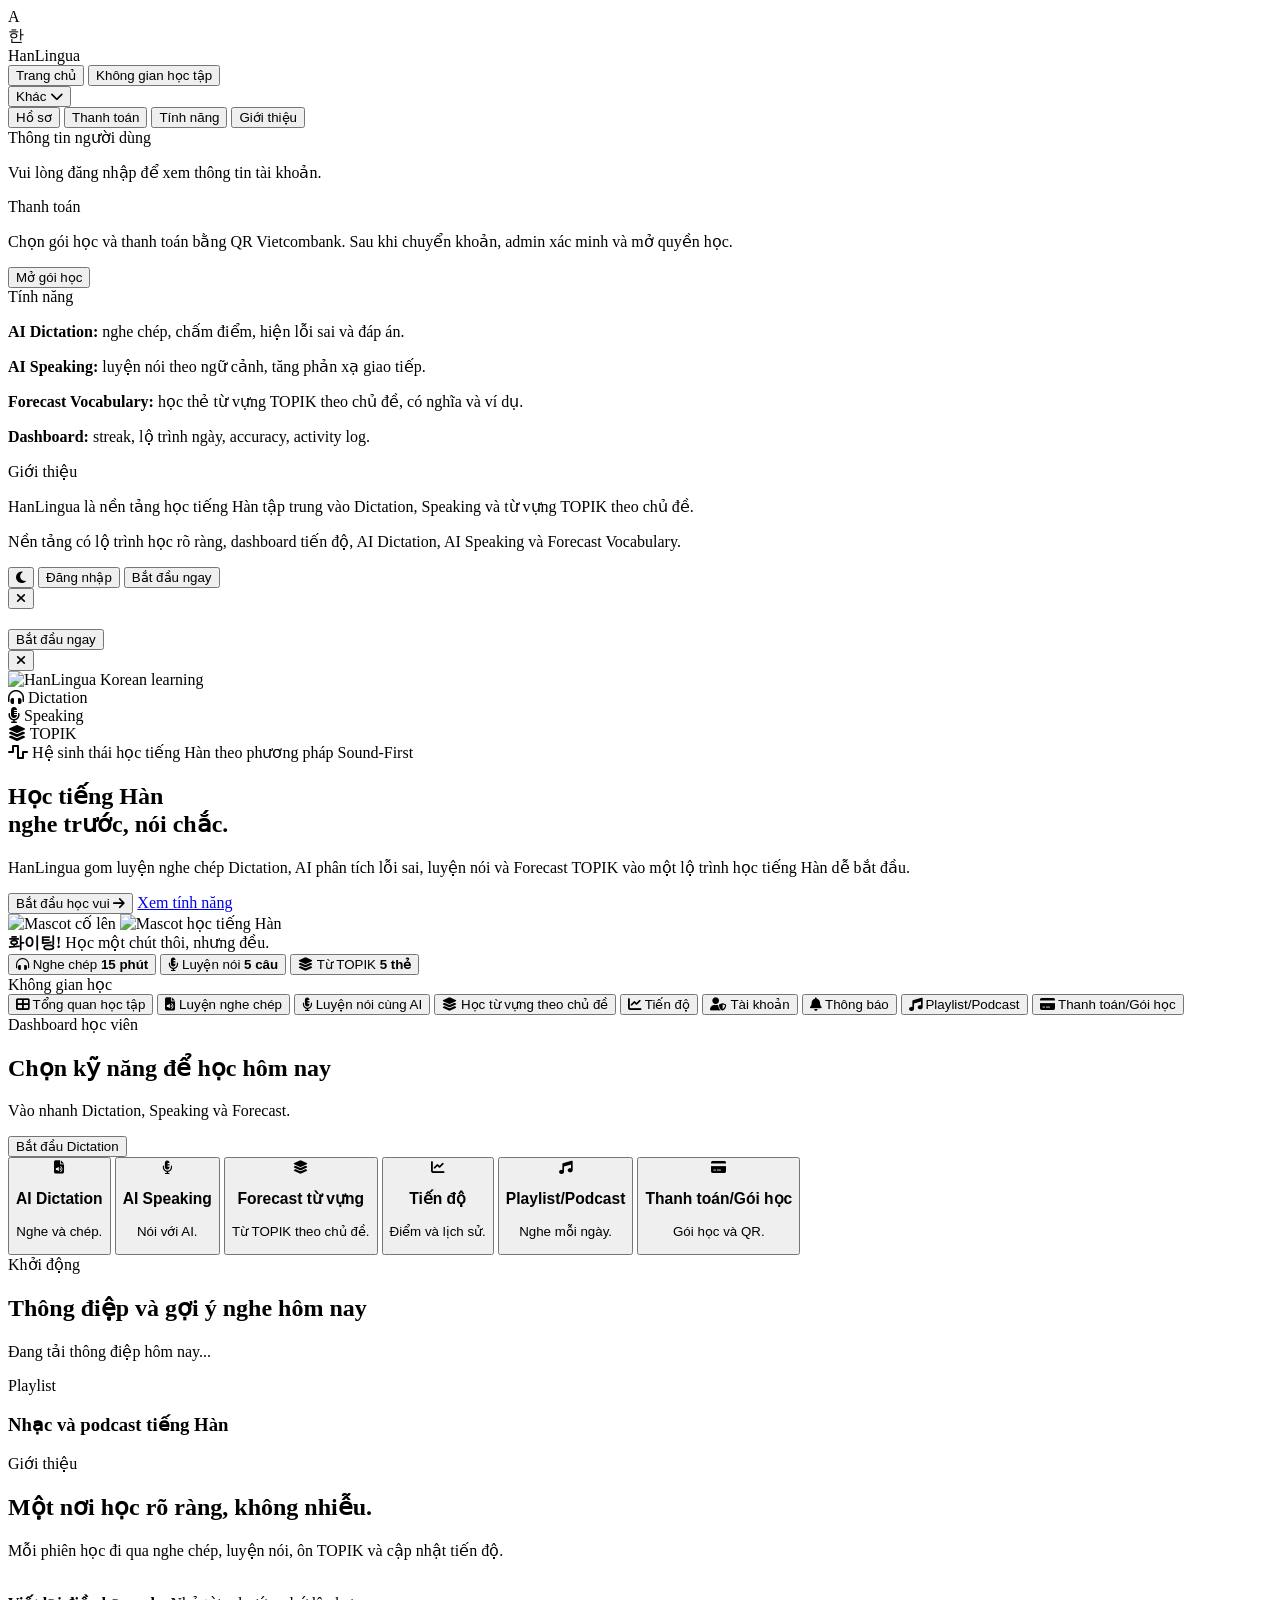
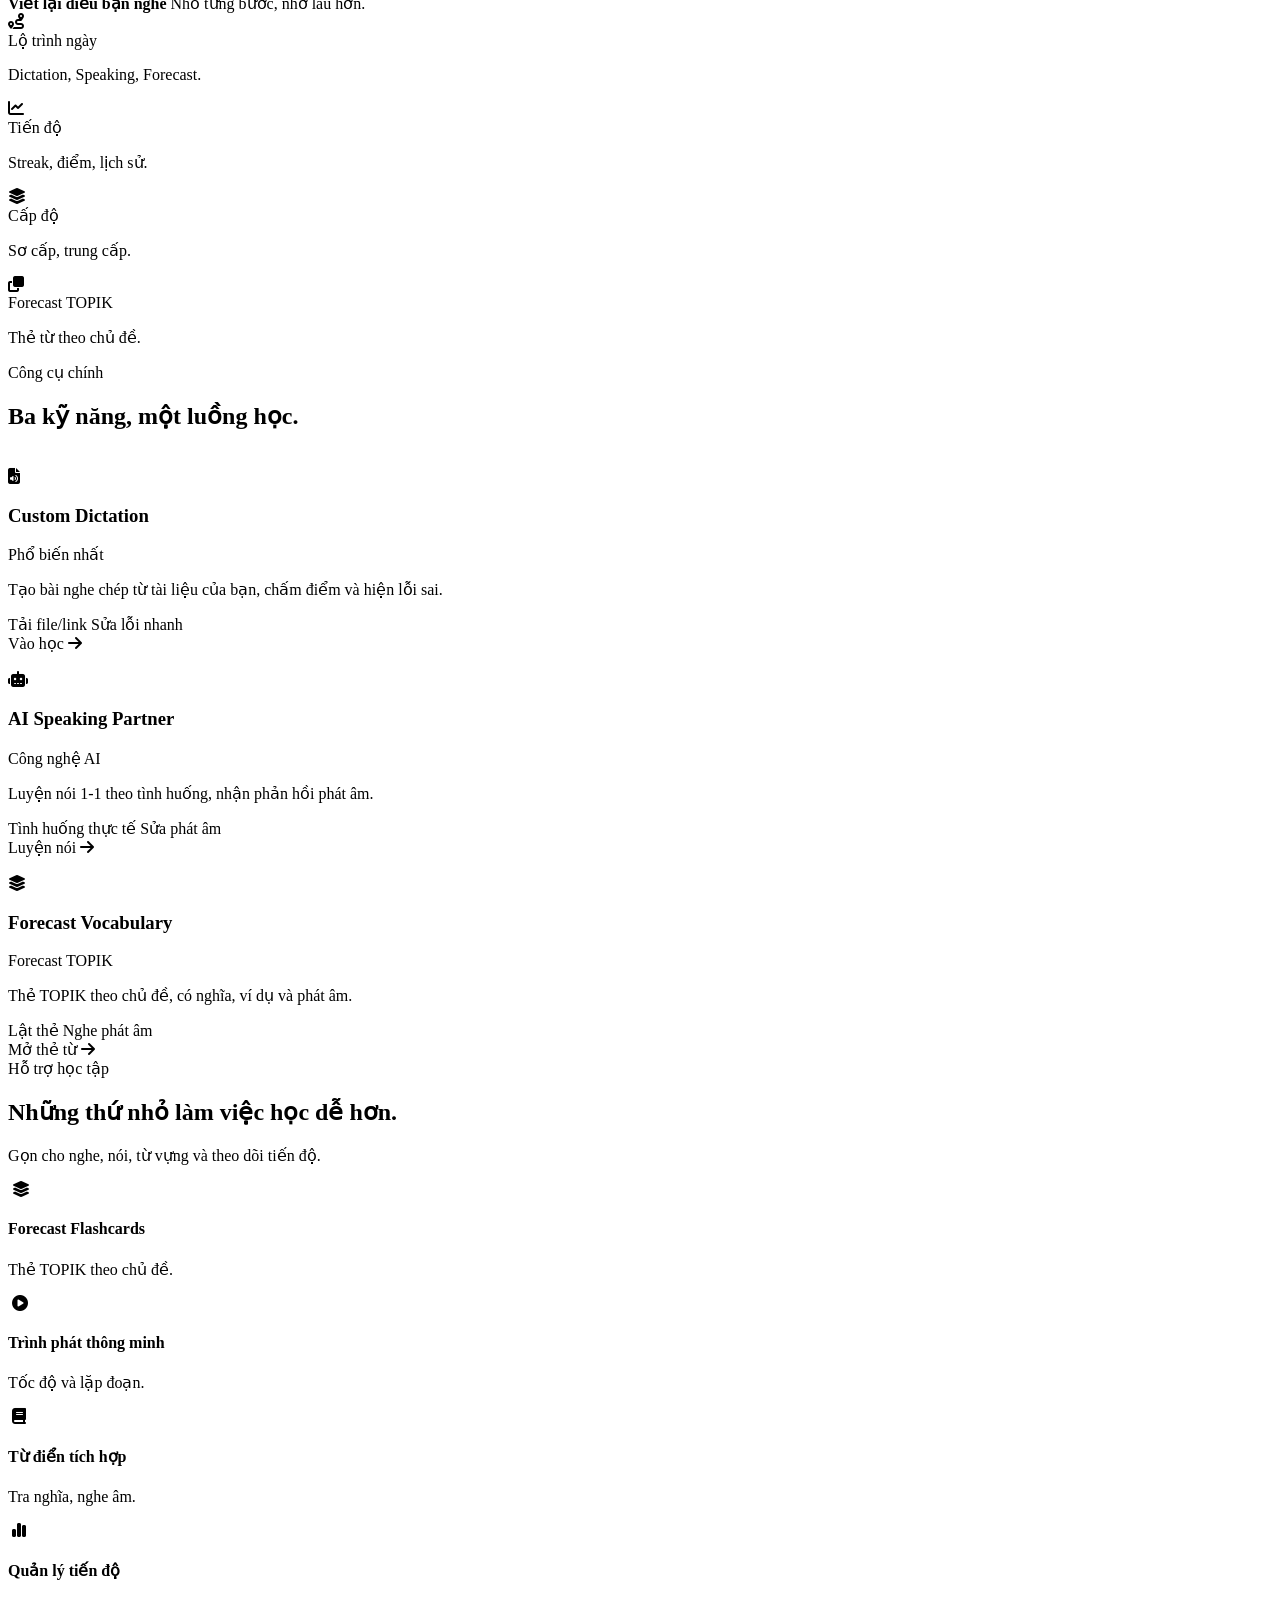
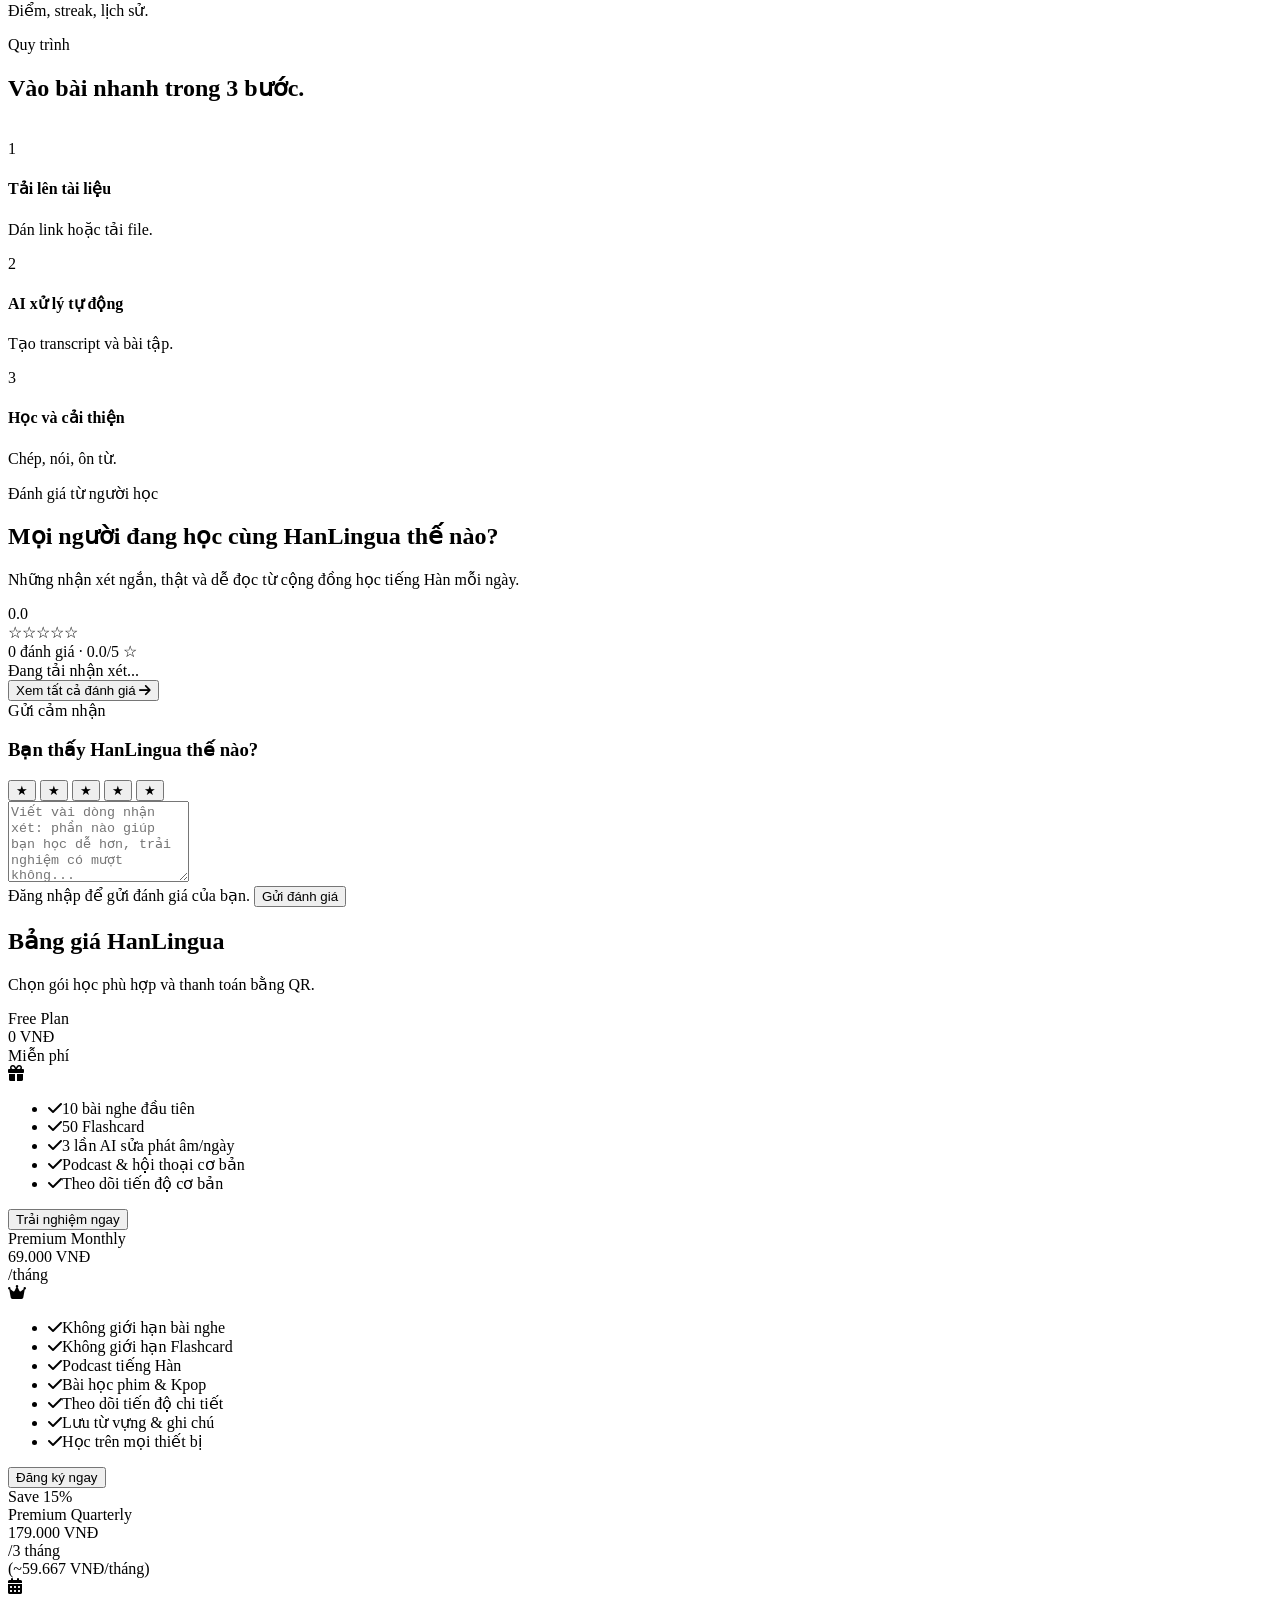
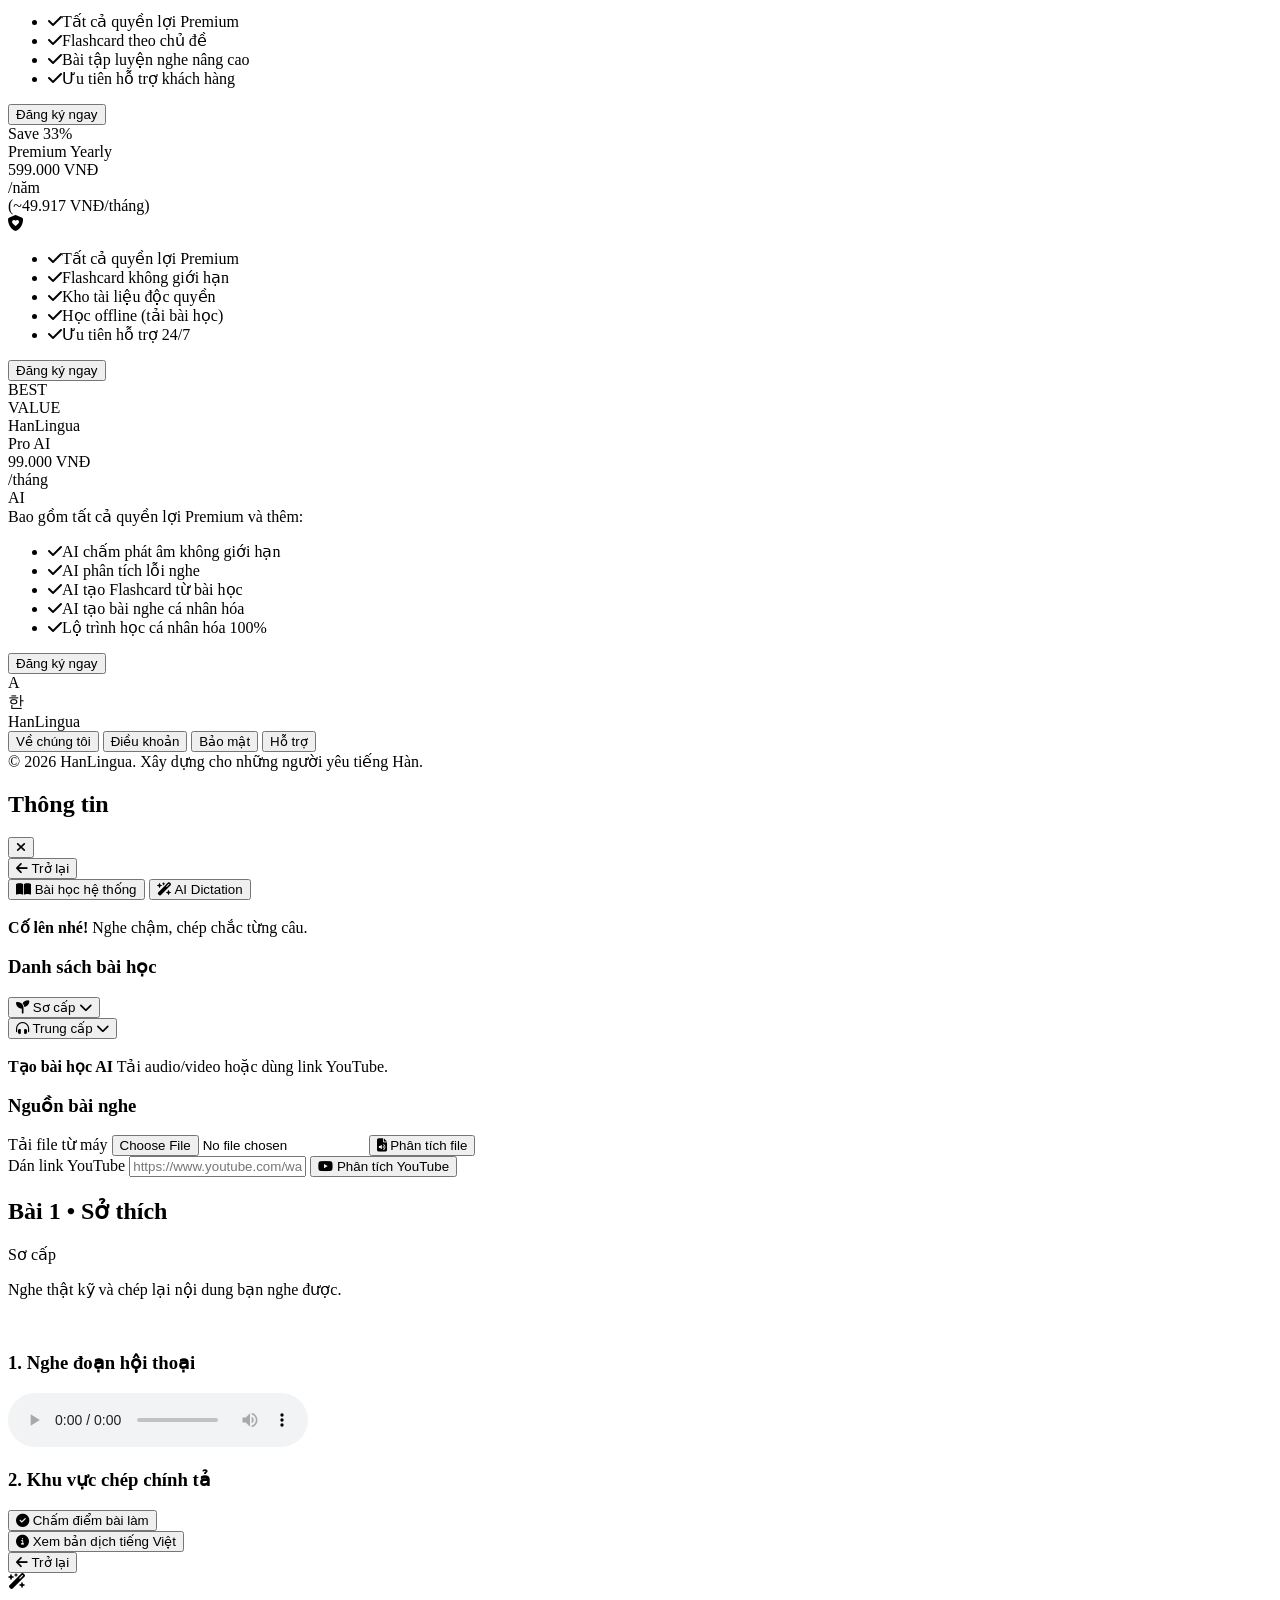
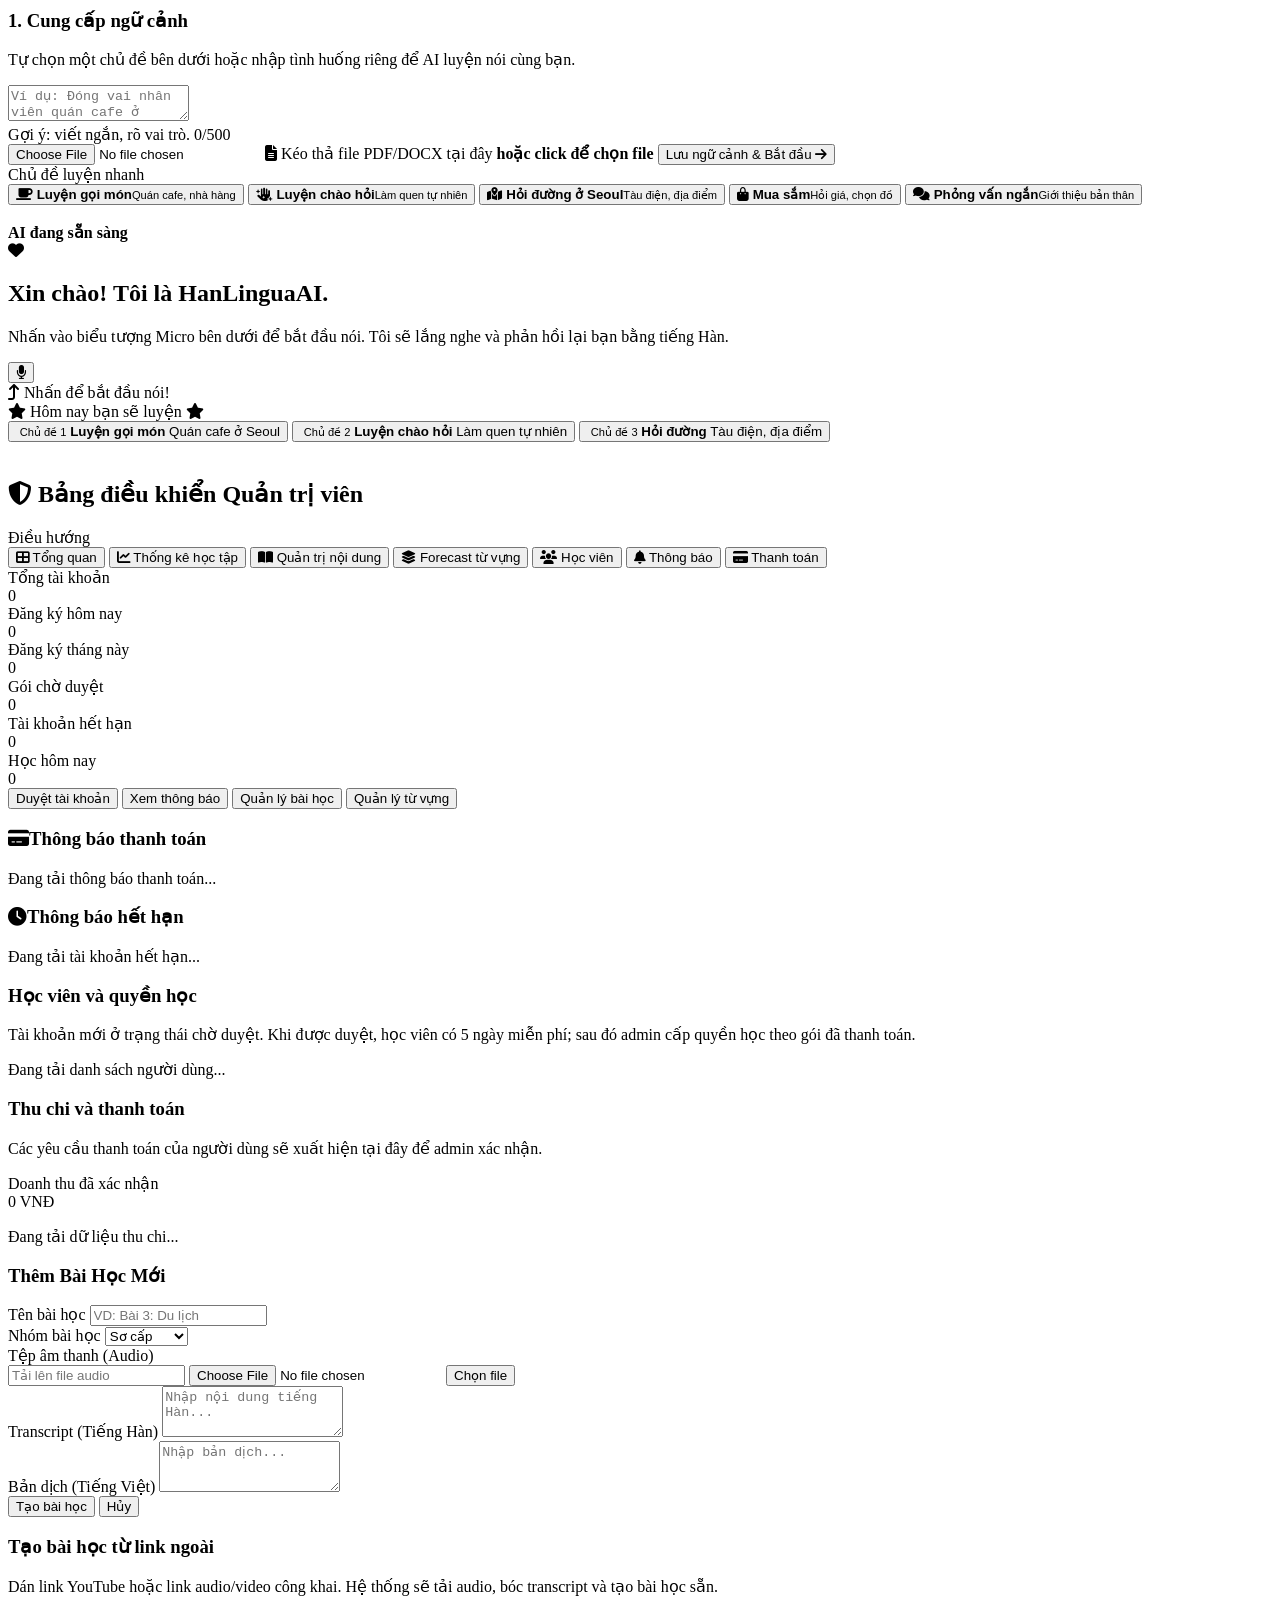
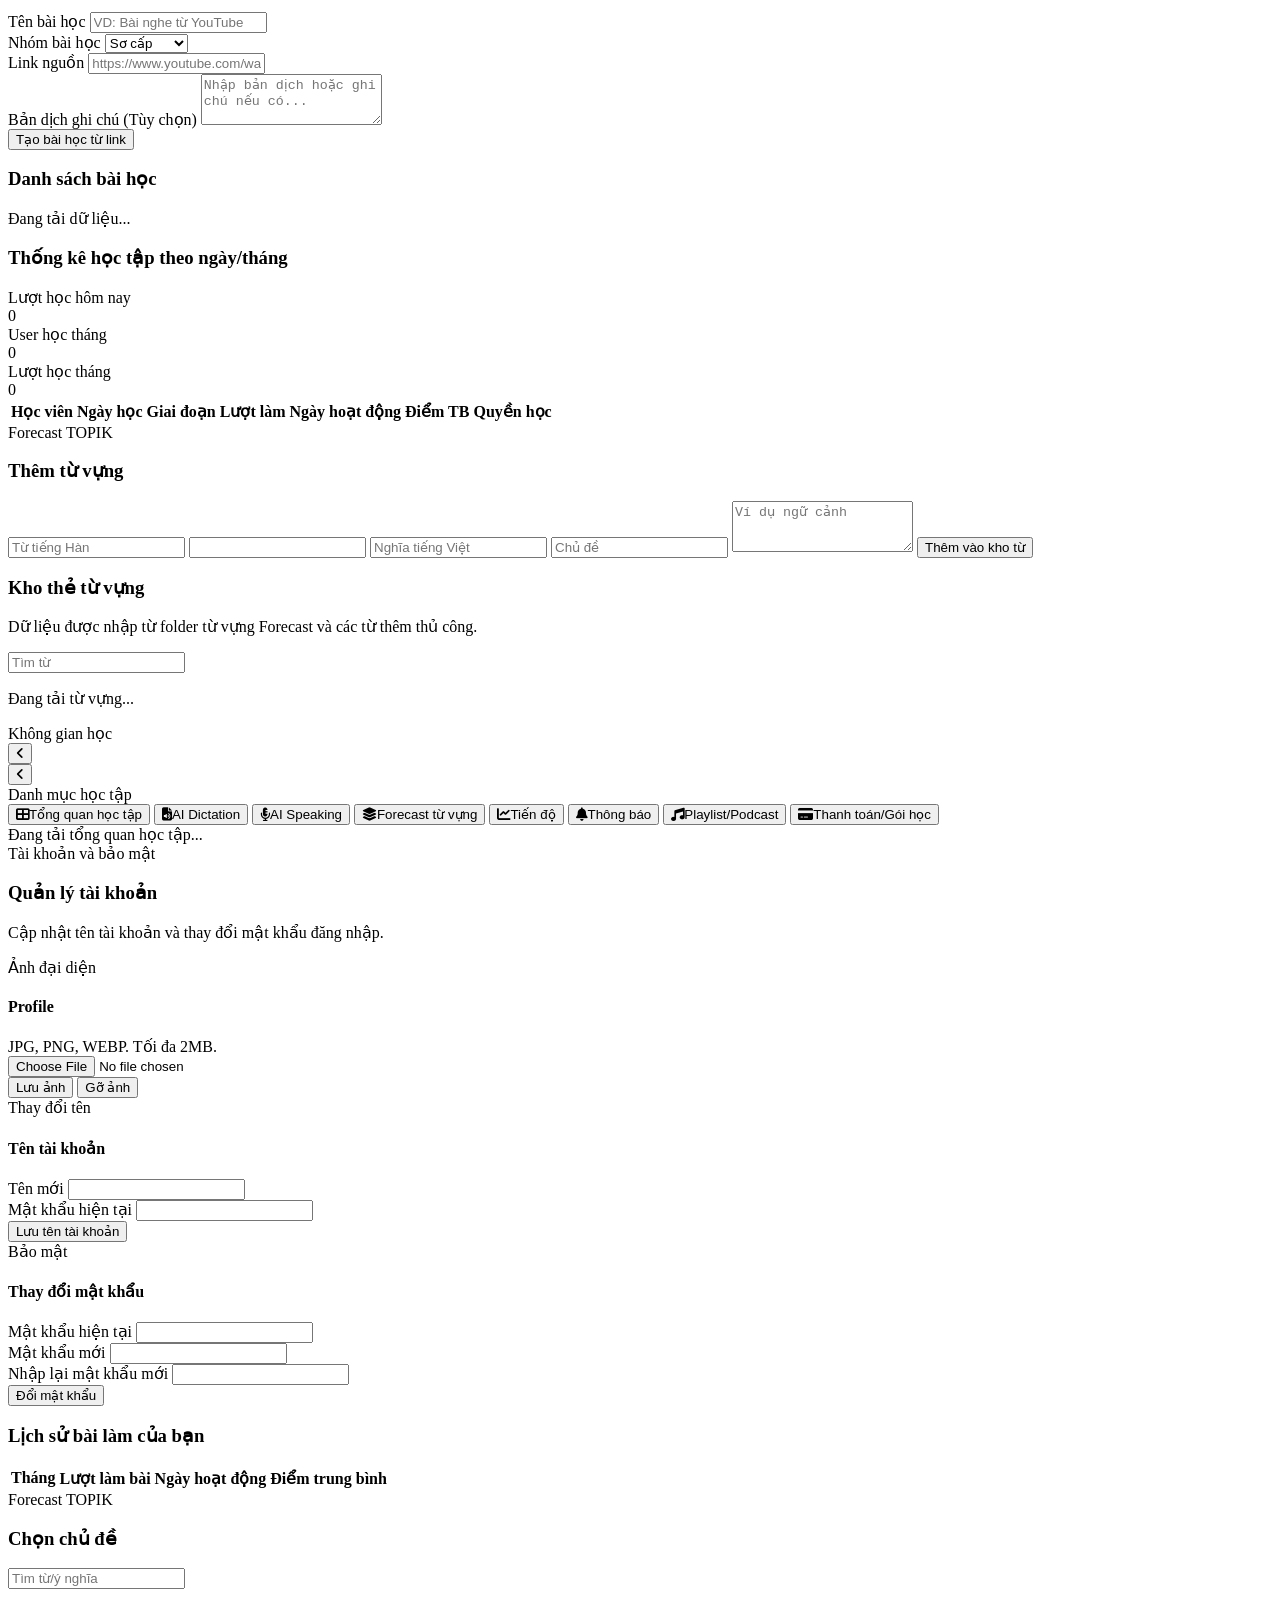
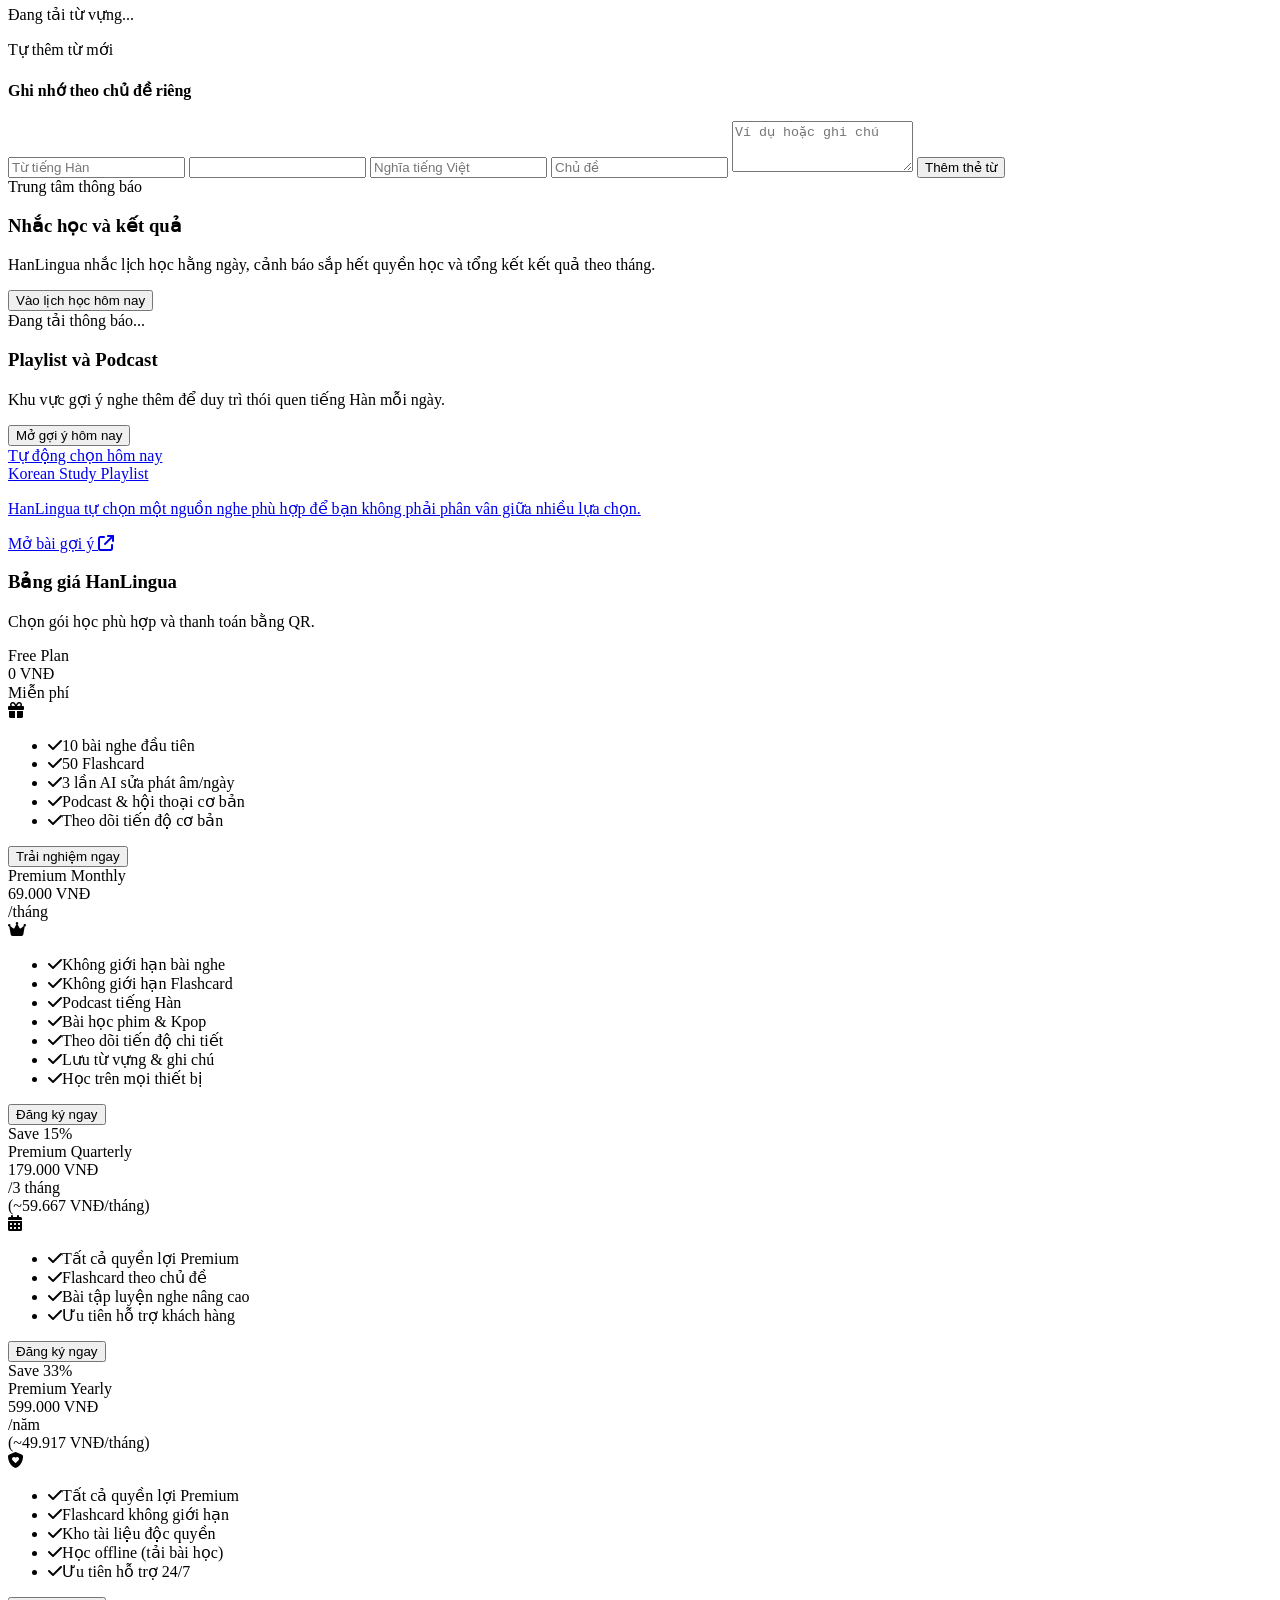
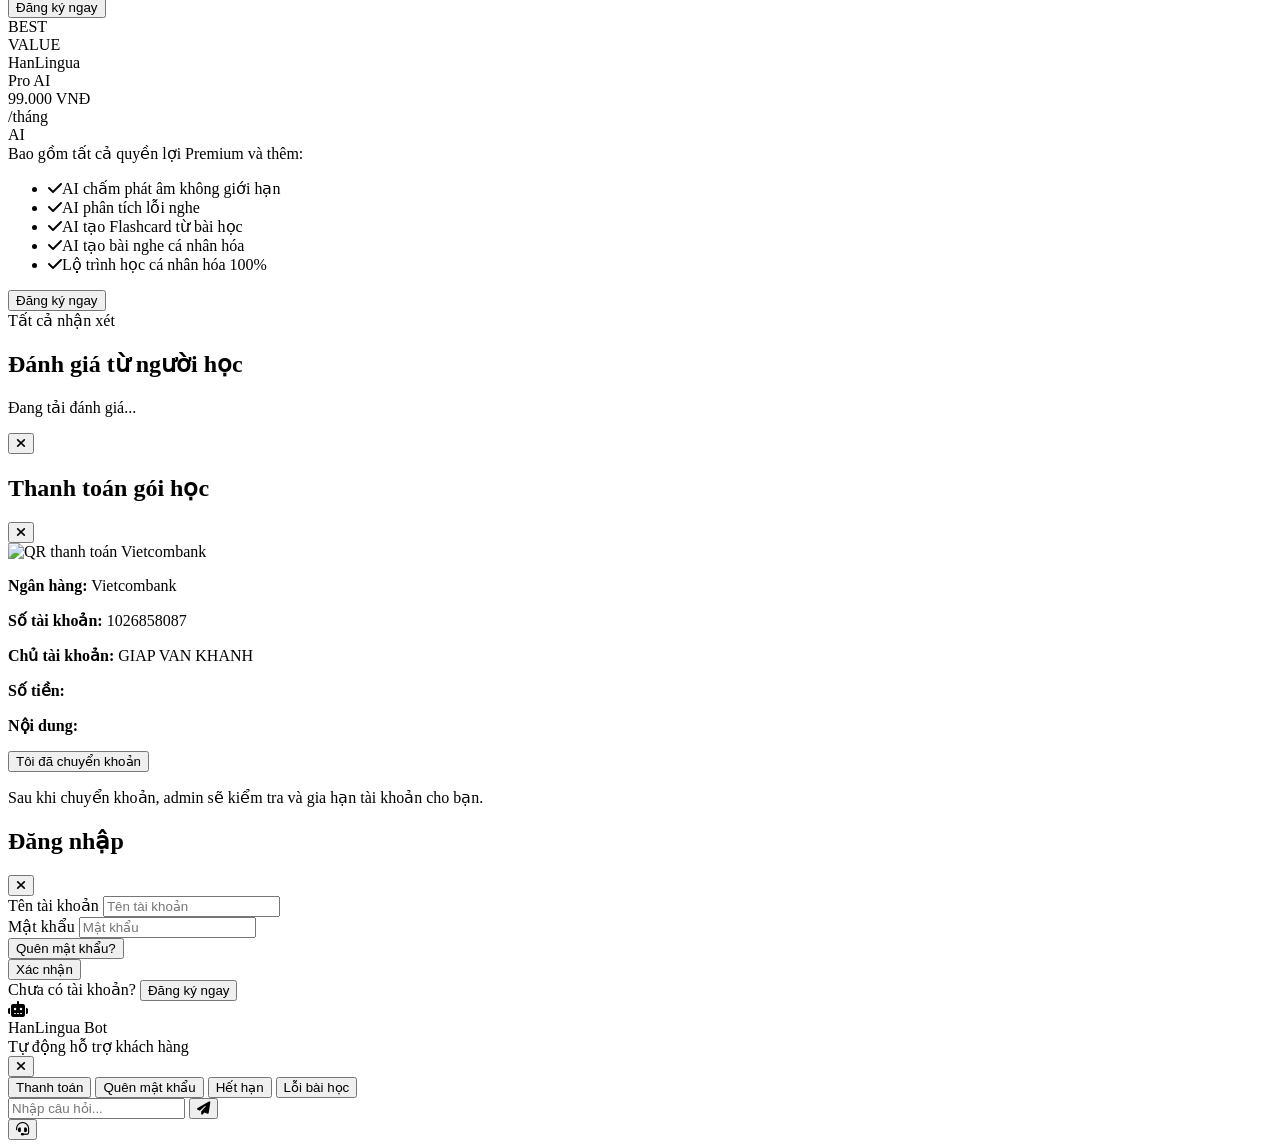
==== commit befe5b82: "optimize" ====
--- a/frontend/index.html
+++ b/frontend/index.html
@@ -5,6 +5,63 @@
     <base href="/">
     <meta name="viewport" content="width=device-width, initial-scale=1.0">
     <title>HanLingua - Hệ sinh thái học tiếng Hàn toàn diện</title>
+    <meta name="description" content="HanLingua là hệ sinh thái học tiếng Hàn theo phương pháp sound-first: luyện nghe chép dictation, AI phân tích lỗi sai, luyện nói và học từ vựng TOPIK.">
+    <meta name="keywords" content="học tiếng Hàn, luyện nghe tiếng Hàn, dictation tiếng Hàn, nghe chép tiếng Hàn, luyện nói tiếng Hàn bằng AI, từ vựng TOPIK, HanLingua">
+    <meta name="robots" content="index,follow,max-image-preview:large">
+    <meta name="theme-color" content="#ef3b3b">
+    <link rel="canonical" href="https://han-lingua.vercel.app/">
+    <meta property="og:locale" content="vi_VN">
+    <meta property="og:type" content="website">
+    <meta property="og:site_name" content="HanLingua">
+    <meta property="og:title" content="HanLingua - Hệ sinh thái học tiếng Hàn toàn diện">
+    <meta property="og:description" content="Luyện nghe chép tiếng Hàn qua dictation, AI phân tích lỗi sai, luyện nói và học từ vựng TOPIK trong một không gian học thân thiện.">
+    <meta property="og:url" content="https://han-lingua.vercel.app/">
+    <meta property="og:image" content="https://han-lingua.vercel.app/assets/%E1%BA%A3nh%203.jpg">
+    <meta name="twitter:card" content="summary_large_image">
+    <meta name="twitter:title" content="HanLingua - Hệ sinh thái học tiếng Hàn toàn diện">
+    <meta name="twitter:description" content="Học tiếng Hàn theo phương pháp sound-first với dictation, AI speaking và Forecast TOPIK.">
+    <meta name="twitter:image" content="https://han-lingua.vercel.app/assets/%E1%BA%A3nh%203.jpg">
+    <link rel="preload" as="image" href="assets/%E1%BA%A3nh%203.jpg">
+    <script type="application/ld+json" id="hanlingua-jsonld">
+    {
+      "@context": "https://schema.org",
+      "@graph": [
+        {
+          "@type": "Organization",
+          "@id": "https://han-lingua.vercel.app/#organization",
+          "name": "HanLingua",
+          "url": "https://han-lingua.vercel.app",
+          "logo": "https://han-lingua.vercel.app/assets/img_10.png",
+          "description": "HanLingua là hệ sinh thái học tiếng Hàn theo phương pháp sound-first: luyện nghe chép dictation, AI phân tích lỗi sai, luyện nói và học từ vựng TOPIK."
+        },
+        {
+          "@type": "WebSite",
+          "@id": "https://han-lingua.vercel.app/#website",
+          "name": "HanLingua",
+          "url": "https://han-lingua.vercel.app",
+          "inLanguage": "vi-VN",
+          "publisher": {
+            "@id": "https://han-lingua.vercel.app/#organization"
+          }
+        },
+        {
+          "@type": "SoftwareApplication",
+          "@id": "https://han-lingua.vercel.app/#app",
+          "name": "HanLingua",
+          "applicationCategory": "EducationalApplication",
+          "operatingSystem": "Web",
+          "url": "https://han-lingua.vercel.app",
+          "inLanguage": "vi-VN",
+          "description": "Luyện nghe chép tiếng Hàn, AI speaking, Forecast TOPIK và theo dõi tiến độ học tập trong một nền tảng.",
+          "offers": {
+            "@type": "Offer",
+            "priceCurrency": "VND",
+            "price": "0"
+          }
+        }
+      ]
+    }
+    </script>
     <script src="https://cdn.tailwindcss.com"></script>
     <link rel="stylesheet" href="https://cdnjs.cloudflare.com/ajax/libs/font-awesome/6.4.0/css/all.min.css">
     <script>
@@ -117,14 +174,14 @@
                     <div class="max-w-3xl motion-left">
                         <div class="landing-kicker rounded-full px-4 py-2 text-sm font-black mb-7">
                             <i class="fa-solid fa-wave-square text-hanred-600"></i>
-                            Nền tảng học tiếng Hàn theo nhịp mỗi ngày
+                            Hệ sinh thái học tiếng Hàn theo phương pháp Sound-First
                         </div>
                         <h1 class="text-5xl md:text-7xl font-black text-gray-950 leading-[0.98] tracking-tight mb-7">
                             Học tiếng Hàn<br>
-                            vui hơn mỗi ngày.
+                            nghe trước, nói chắc.
                         </h1>
                         <p class="text-lg md:text-xl text-gray-600 leading-relaxed max-w-2xl mb-9">
-                            HanLingua gom nghe chép, luyện nói, từ TOPIK và tiến độ vào một không gian học mềm mại, dễ bắt đầu.
+                            HanLingua gom luyện nghe chép Dictation, AI phân tích lỗi sai, luyện nói và Forecast TOPIK vào một lộ trình học tiếng Hàn dễ bắt đầu.
                         </p>
                         <div class="flex flex-col sm:flex-row gap-3">
                             <button id="landing-register-cta" onclick="AuthUI.openModal(false)" class="bg-hanred-600 hover:bg-hanred-700 text-white px-7 py-3.5 rounded-lg font-black text-base shadow-lg flex justify-center items-center cursor-pointer">
@@ -1568,12 +1625,12 @@
         window.HANLINGUA_API_URL = 'https://hanlingua-production.up.railway.app';
     </script>
 
-    <script src="js/api.js?v=20260615-03"></script>
+    <script src="js/api.js?v=20260615-04"></script>
     <script src="js/utils.js?v=20260601-04"></script>
     <script src="js/account-ui.js?v=20260601-04"></script>
-    <script src="js/admin-ui.js?v=20260615-03"></script>
+    <script src="js/admin-ui.js?v=20260615-04"></script>
     <script src="js/vocabulary-ui.js?v=20260601-04"></script>
-    <script src="js/main.js?v=20260615-03"></script>
+    <script src="js/main.js?v=20260615-04"></script>
 
     <script>
         window.onload = () => { 
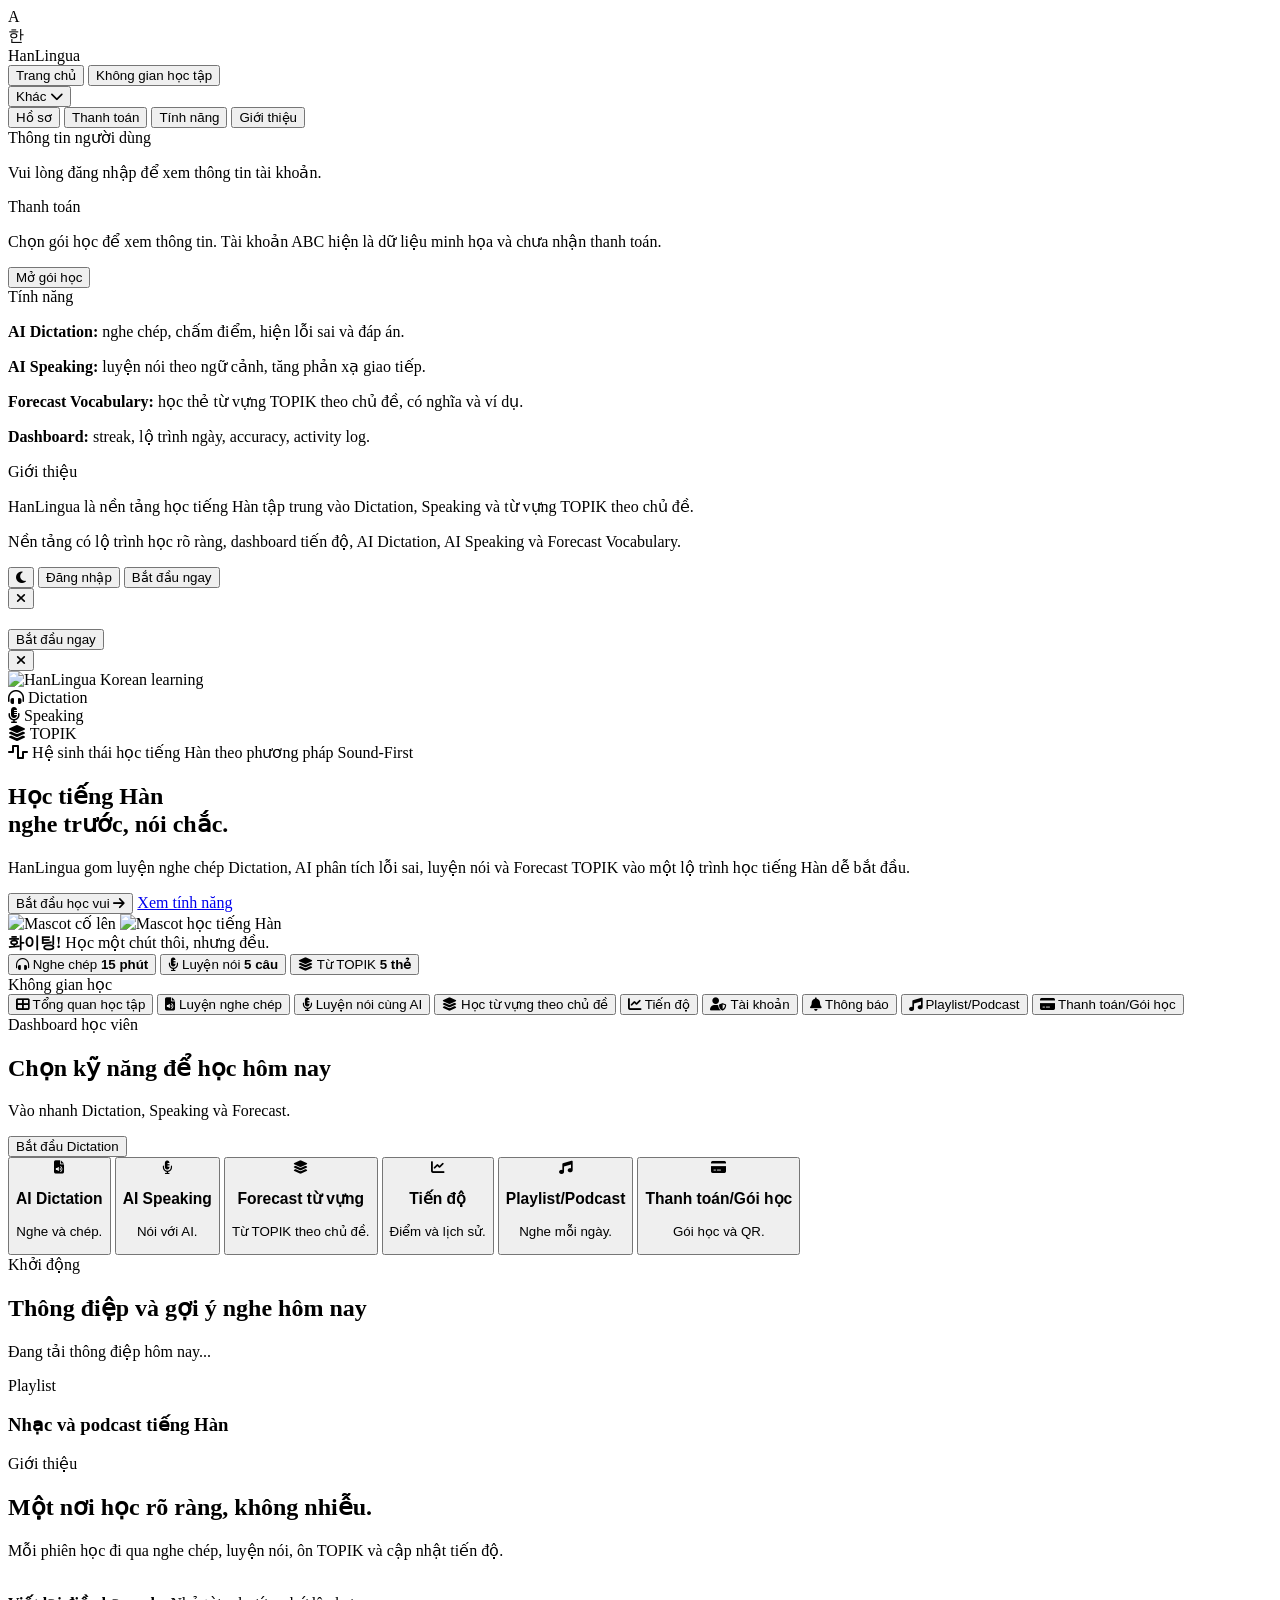
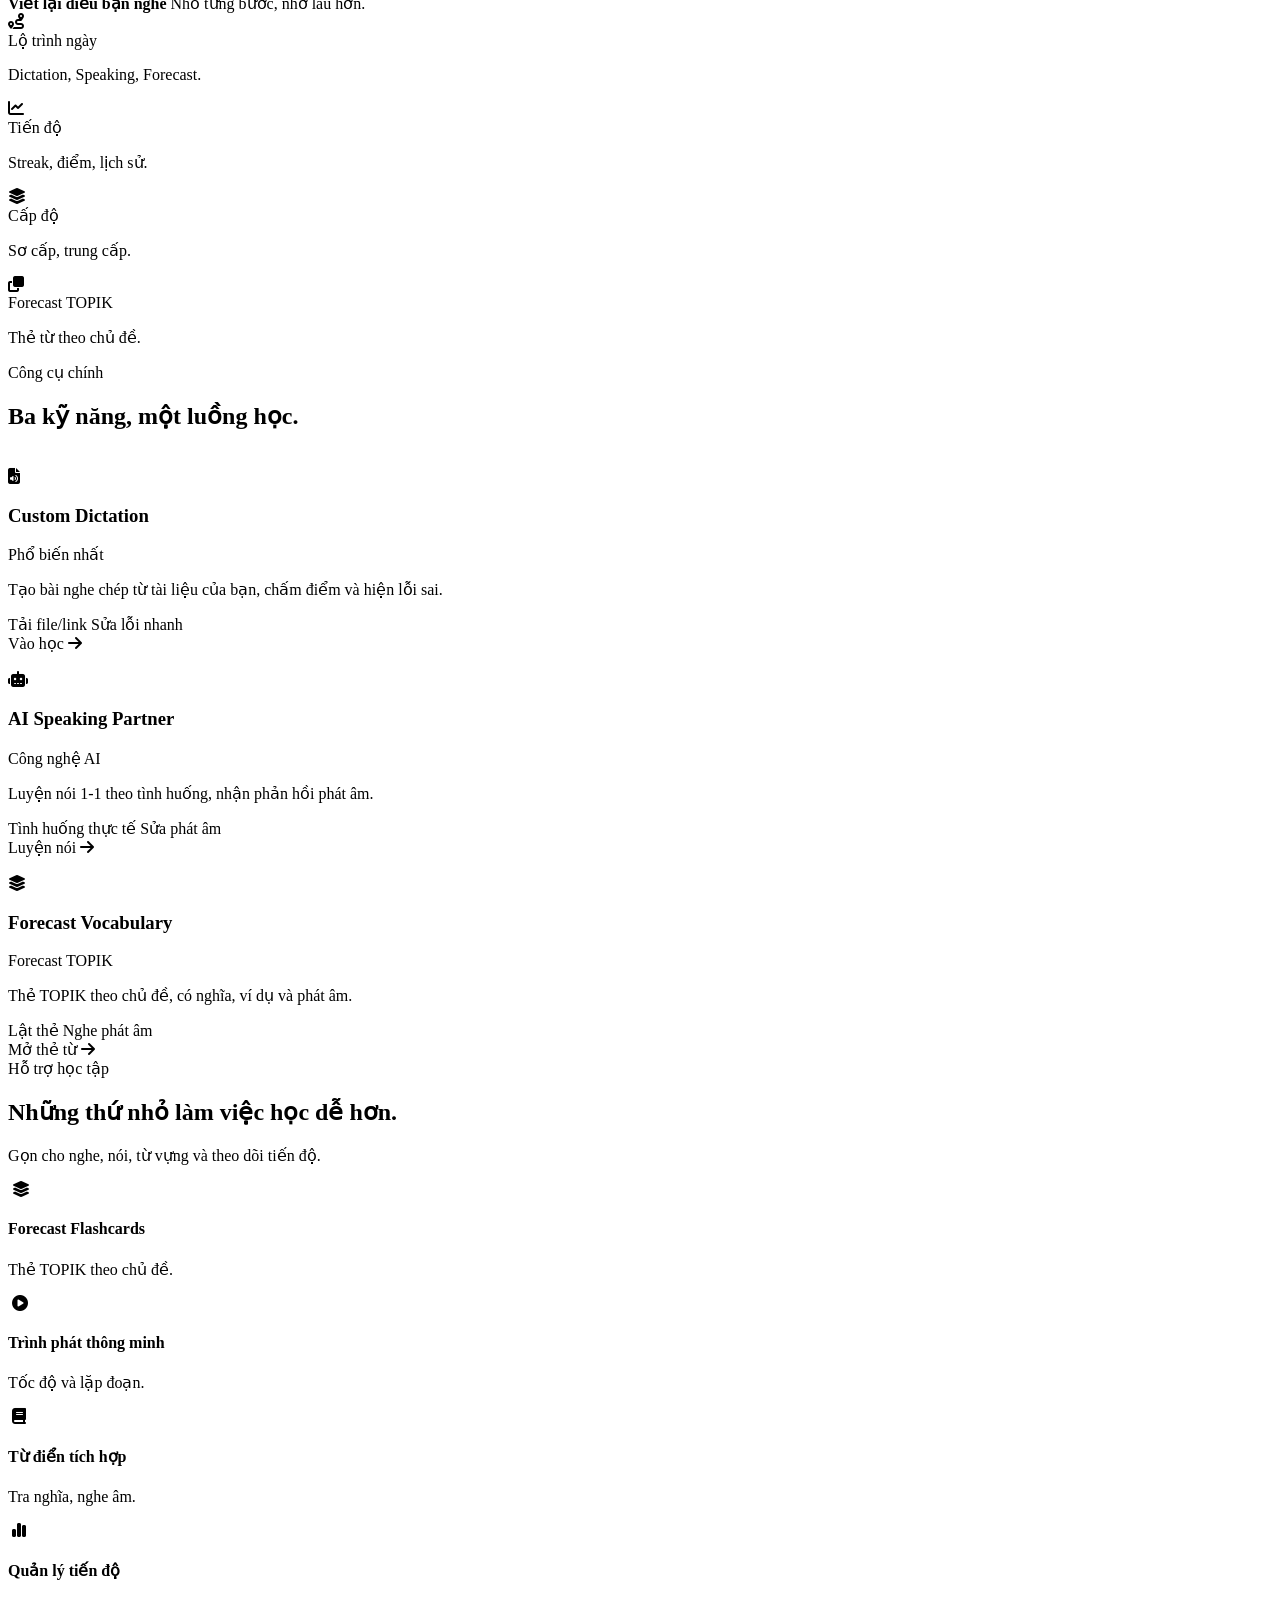
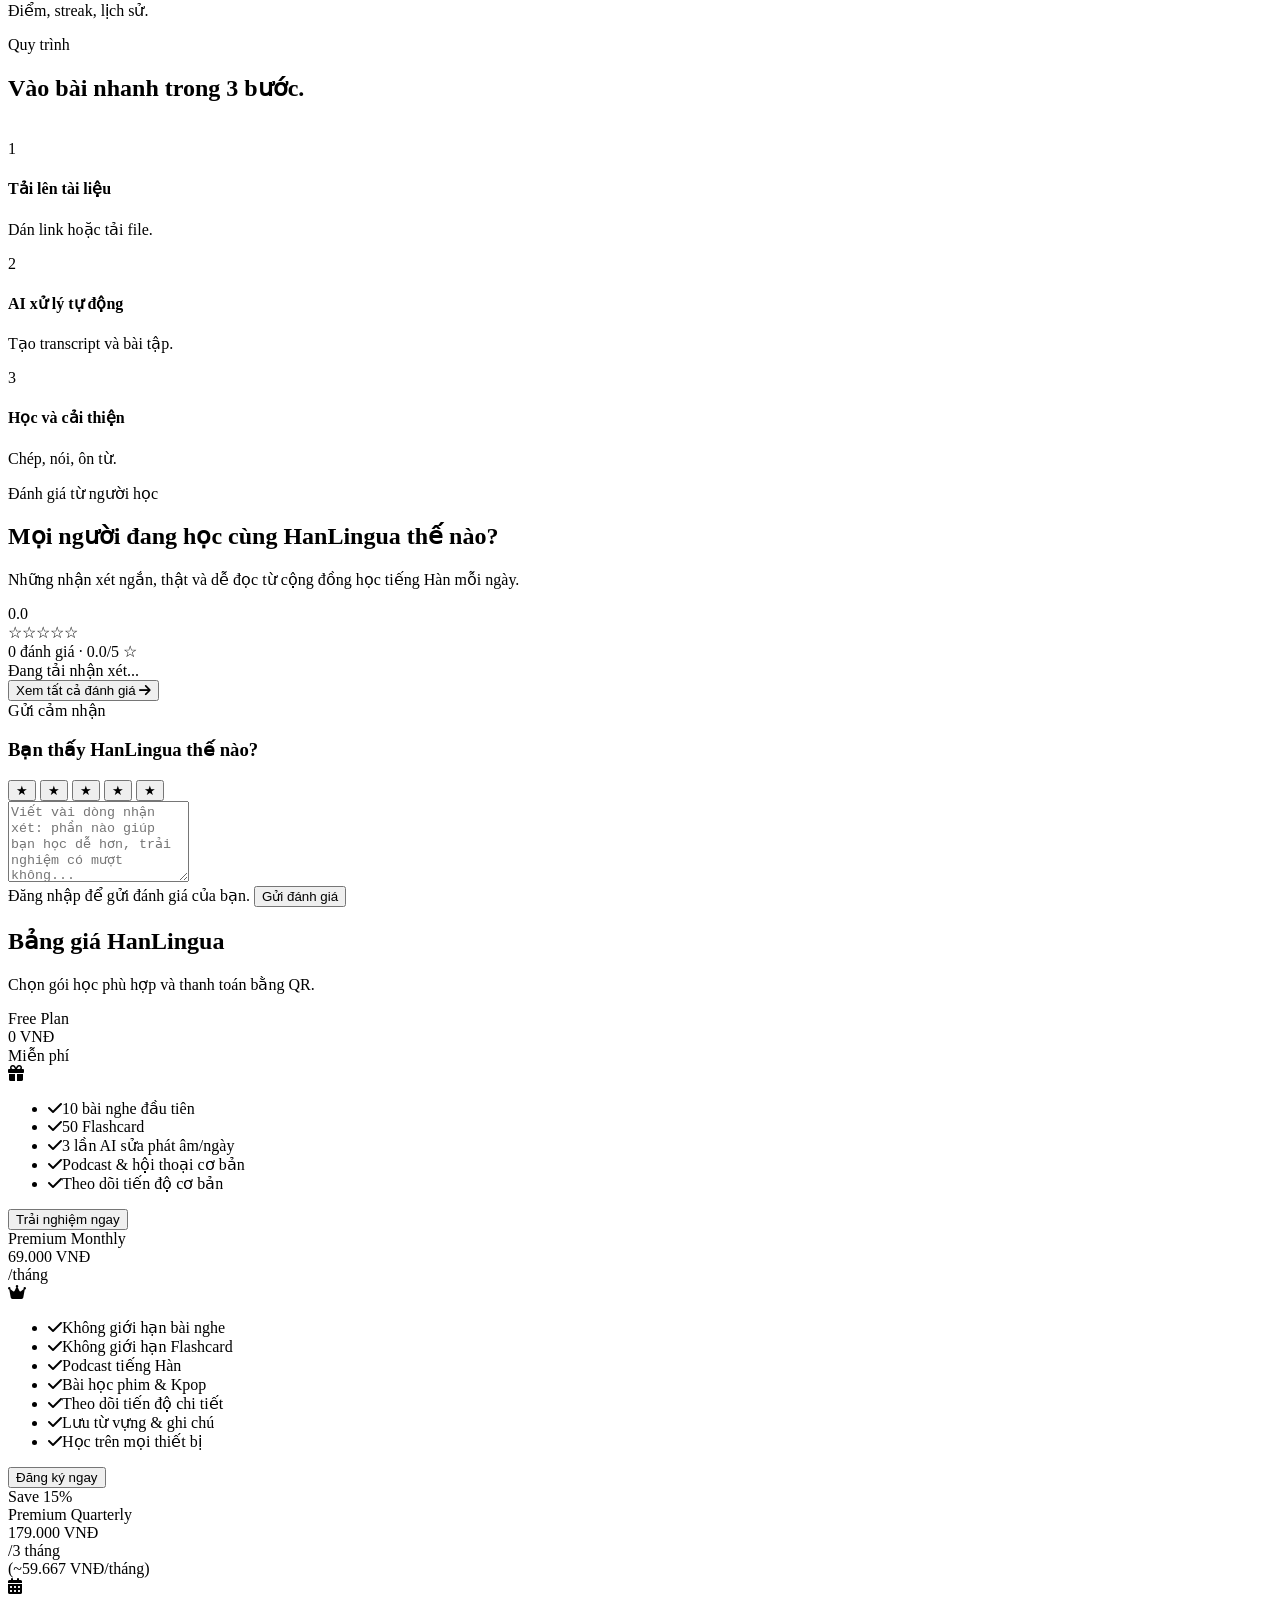
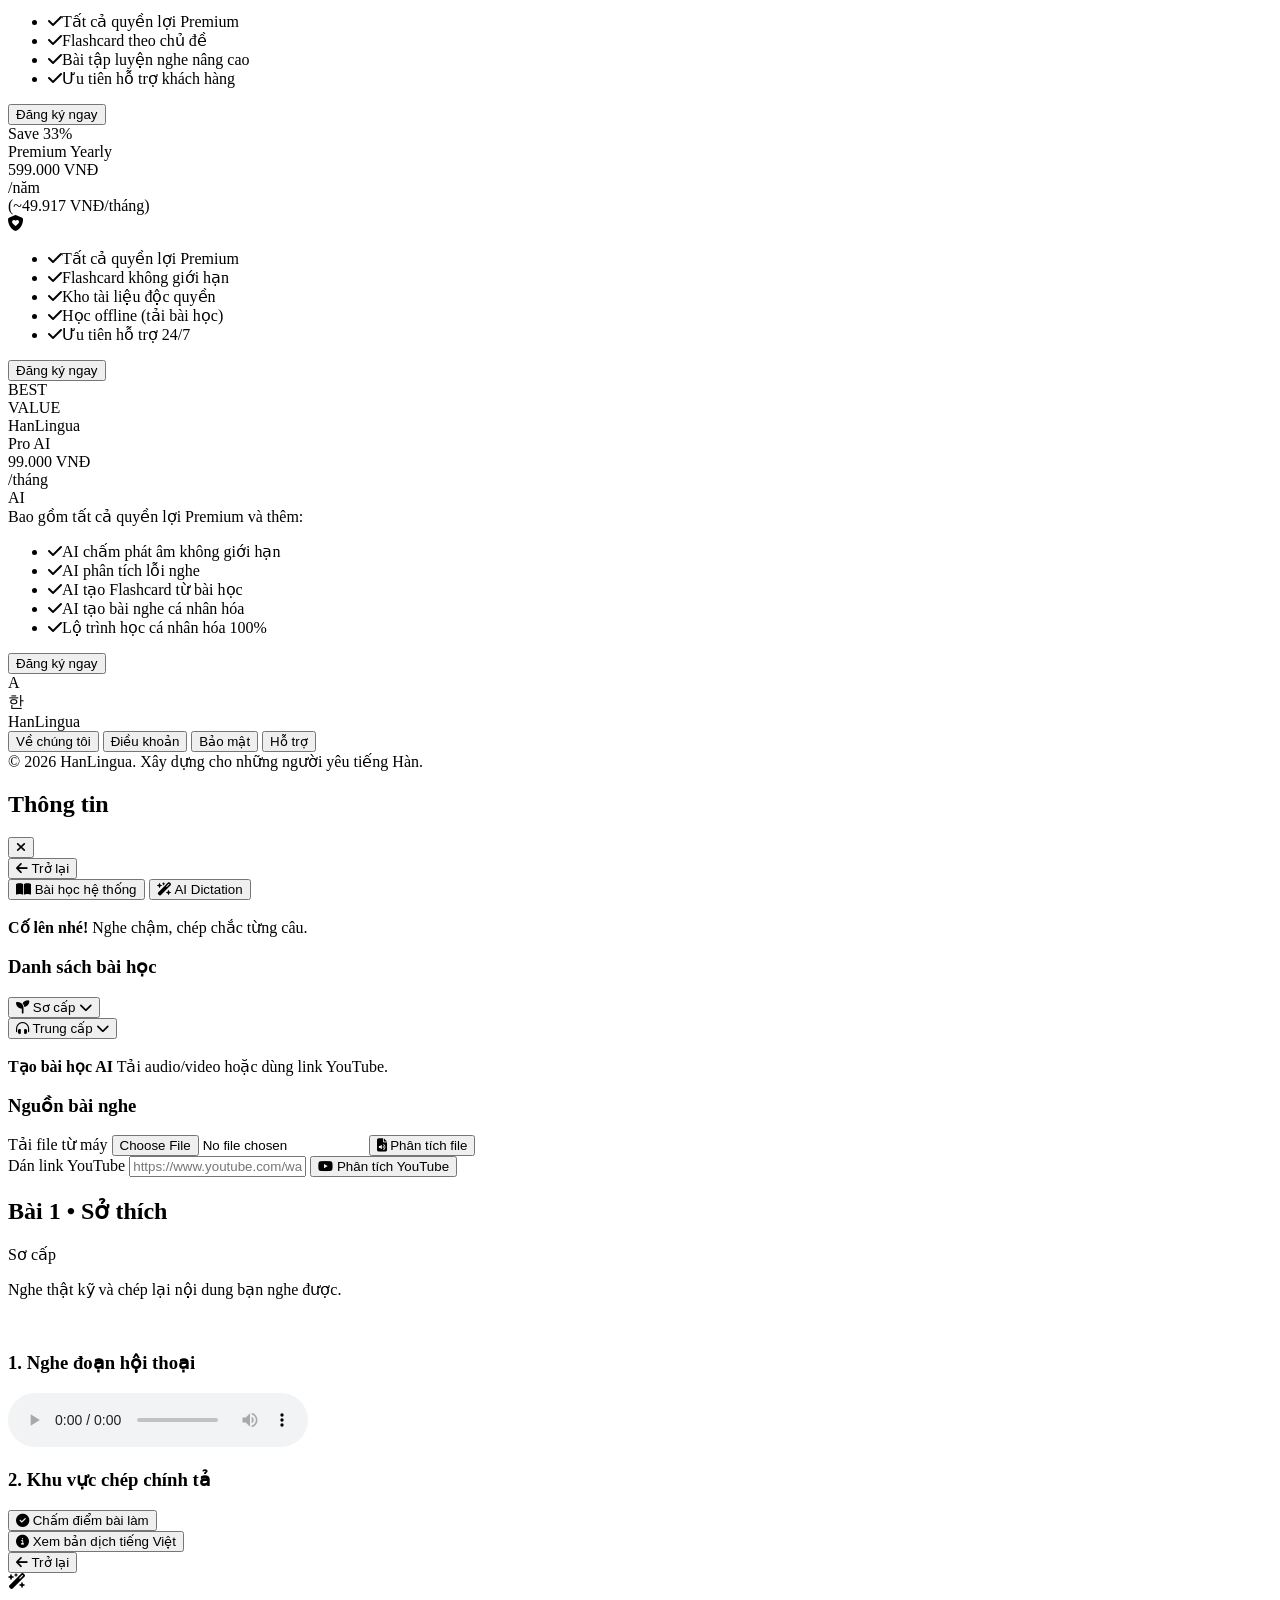
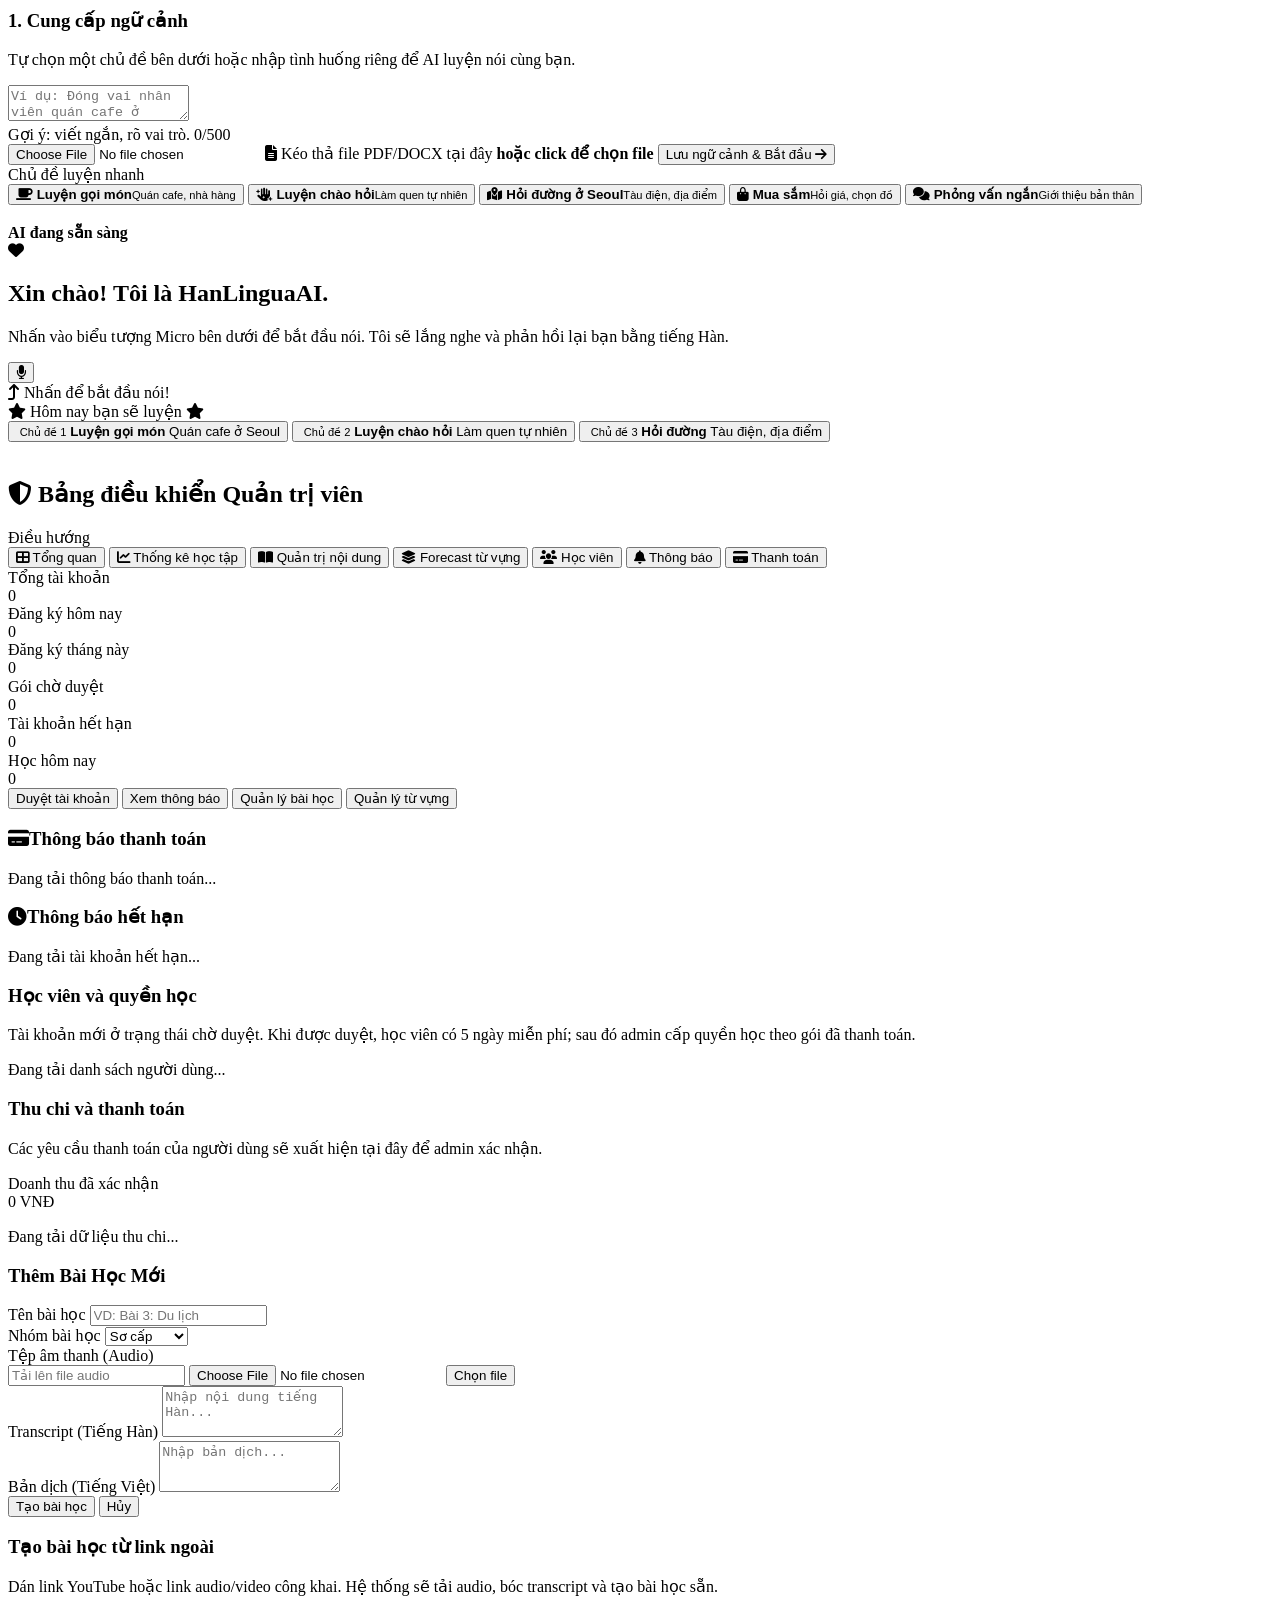
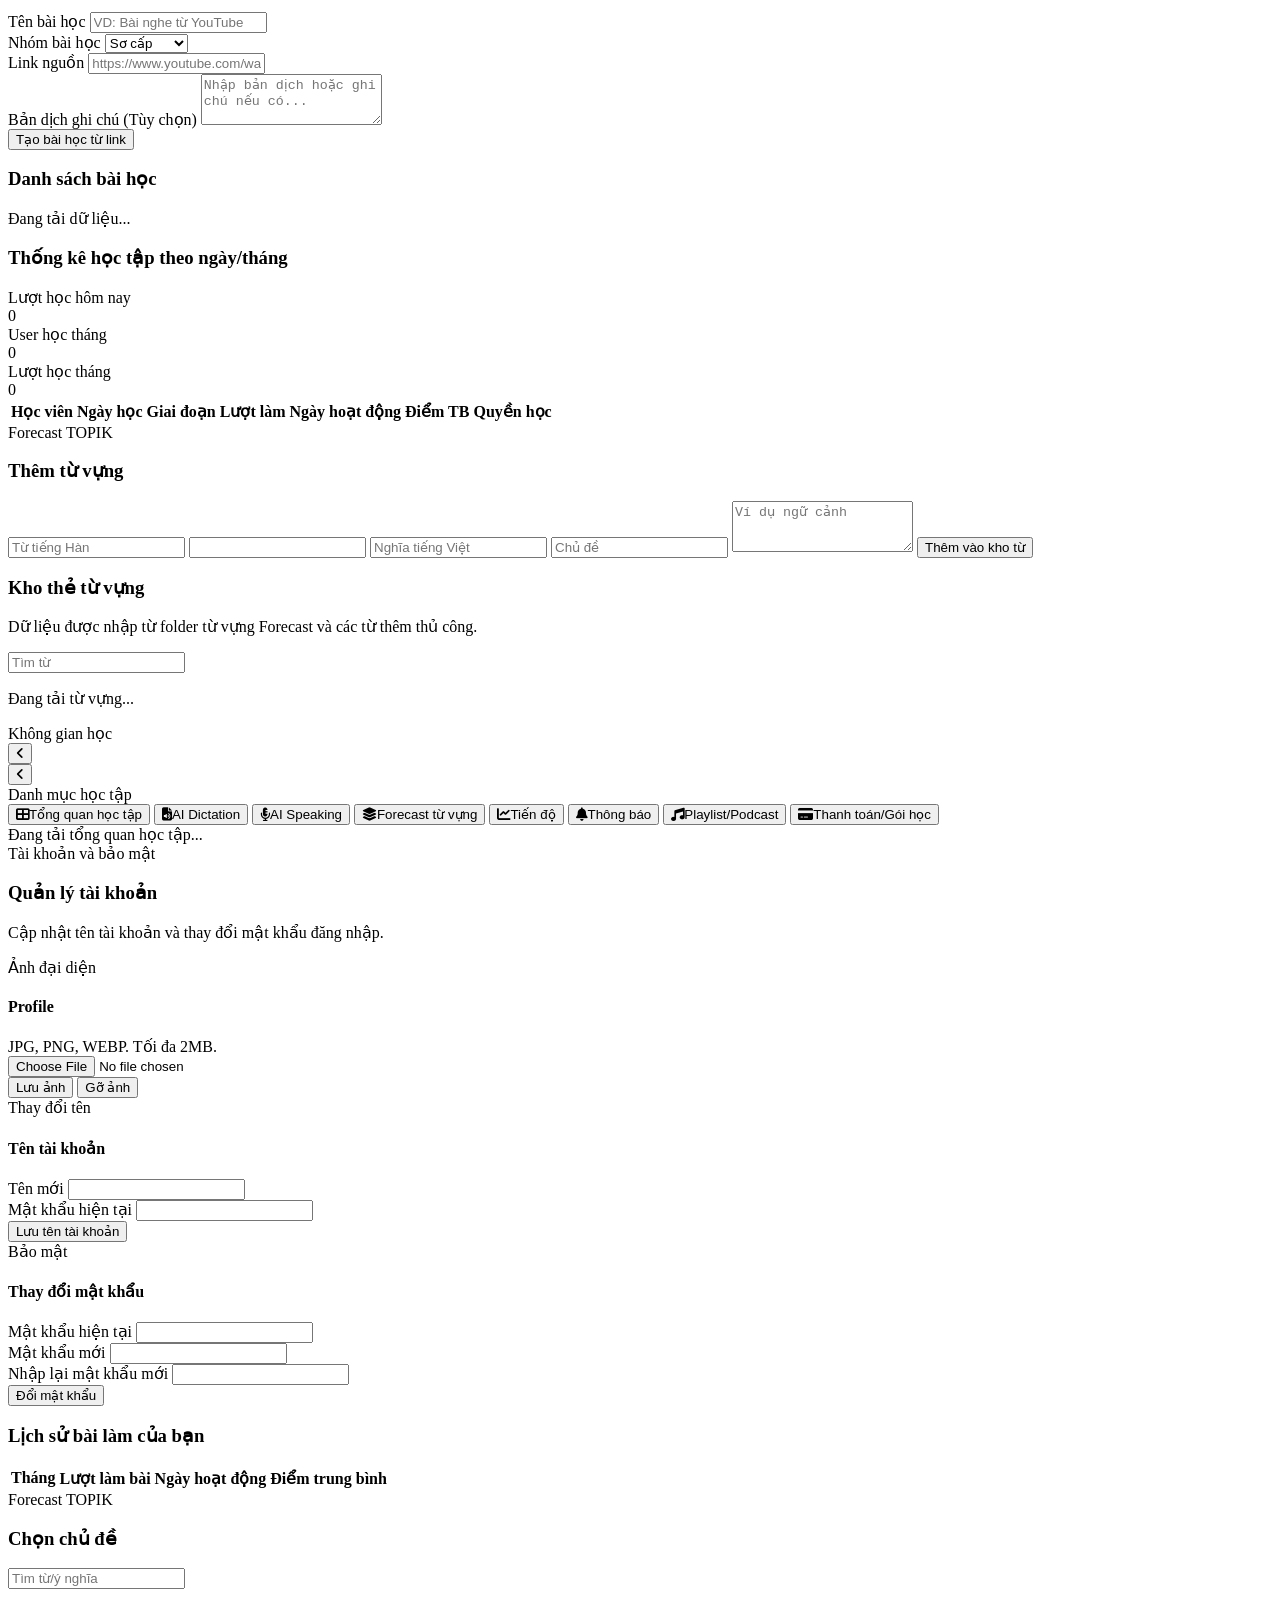
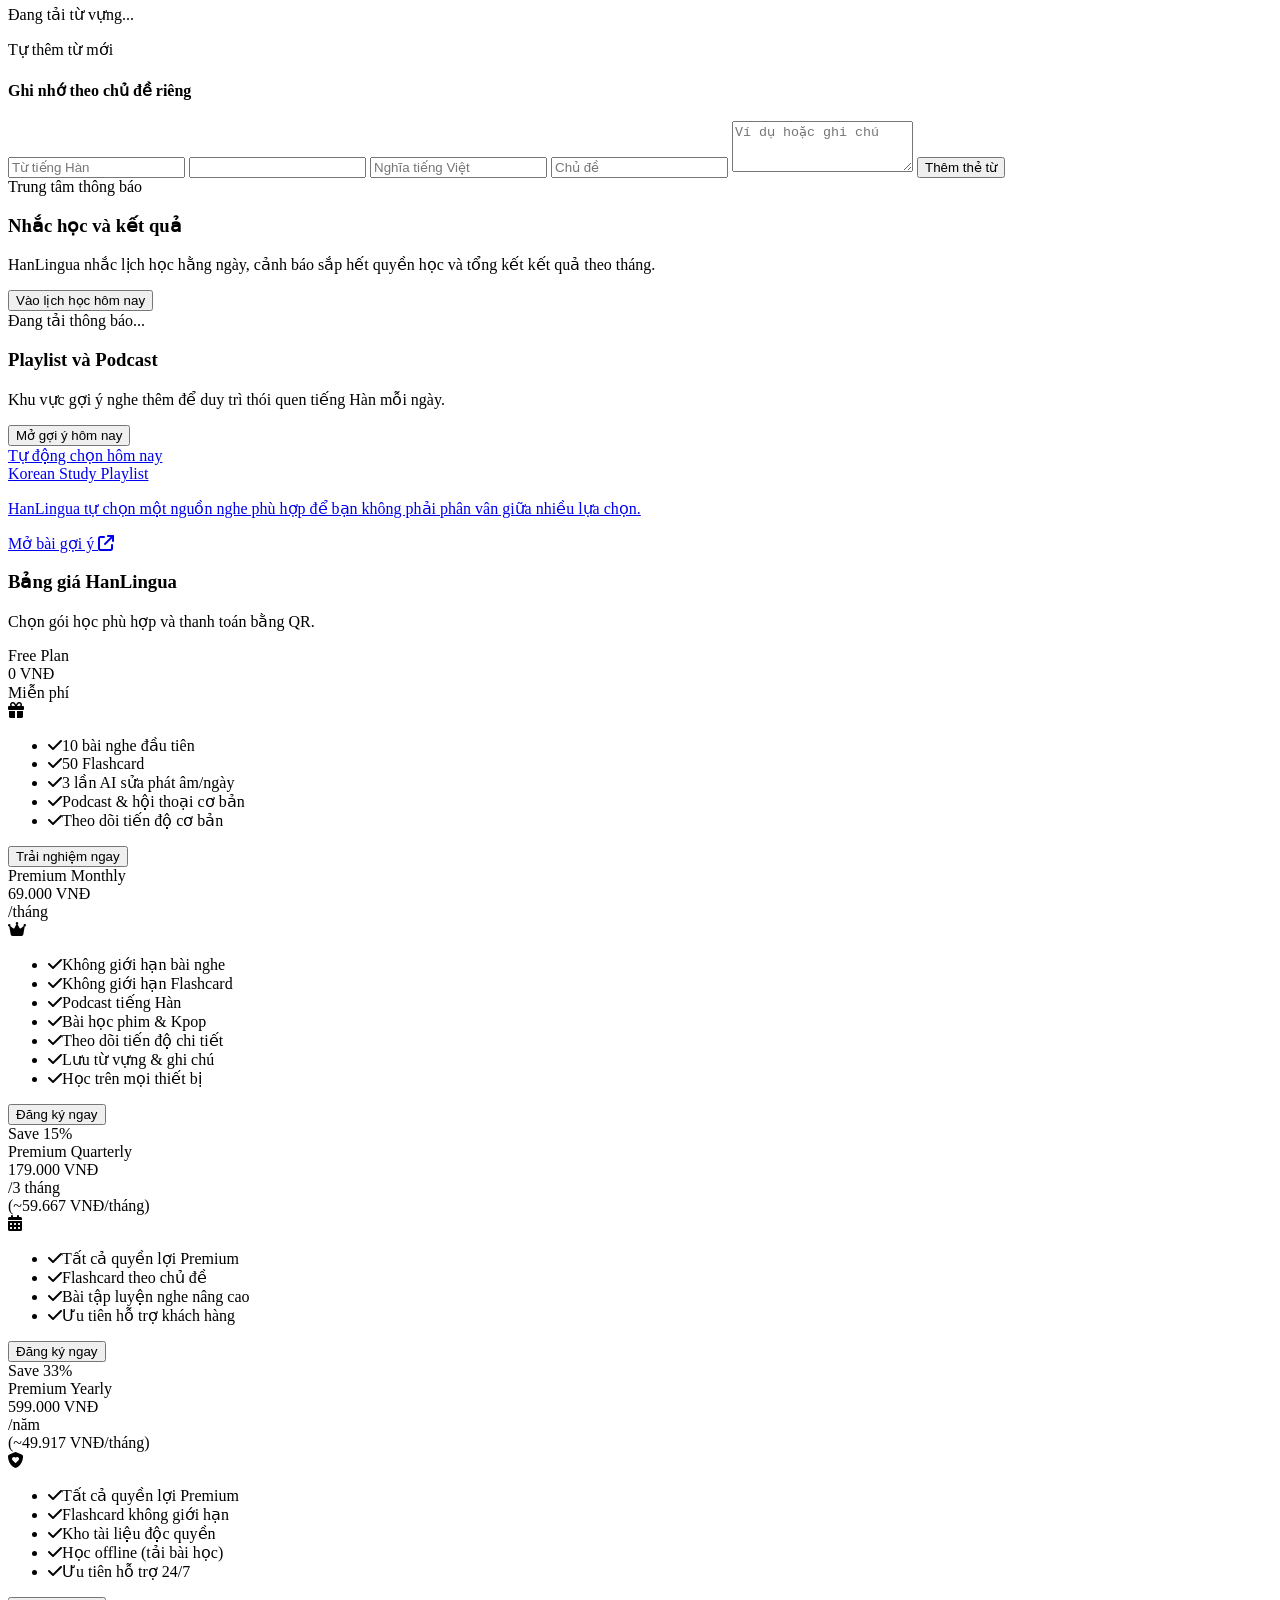
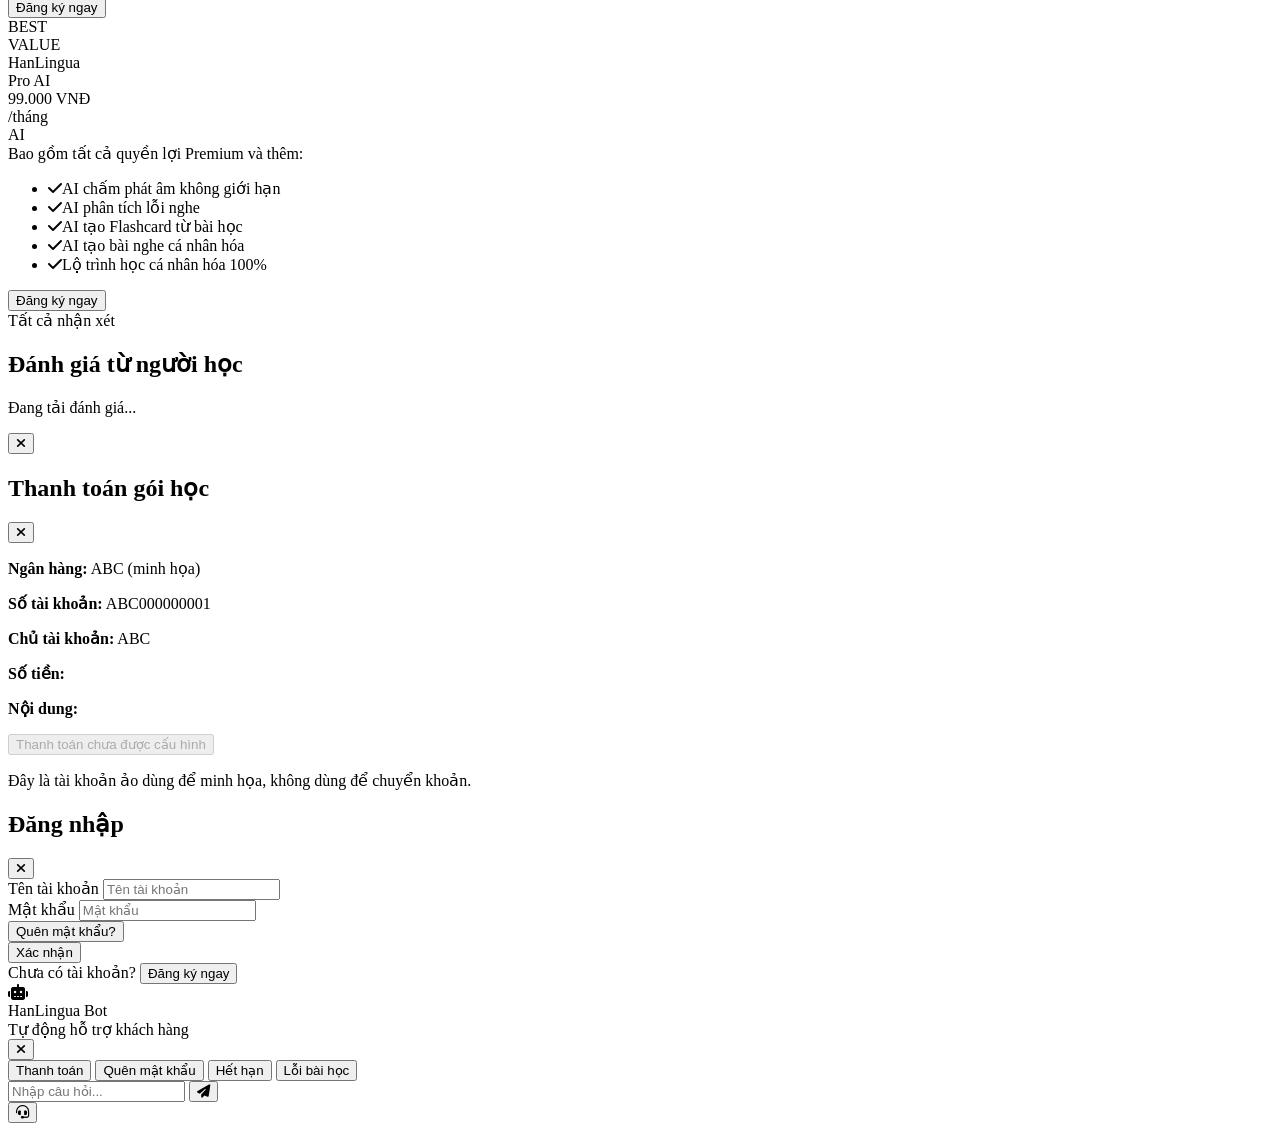
==== commit 9ccf29c8: "Replace personal payment details with ABC placeholder" ====
--- a/frontend/index.html
+++ b/frontend/index.html
@@ -32,7 +32,10 @@
           "name": "HanLingua",
           "url": "https://han-lingua.vercel.app",
           "logo": "https://han-lingua.vercel.app/assets/img_10.png",
-          "description": "HanLingua là hệ sinh thái học tiếng Hàn theo phương pháp sound-first: luyện nghe chép dictation, AI phân tích lỗi sai, luyện nói và học từ vựng TOPIK."
+          "description": "HanLingua là hệ sinh thái học tiếng Hàn theo phương pháp sound-first: luyện nghe chép dictation, AI phân tích lỗi sai, luyện nói và học từ vựng TOPIK.",
+          "sameAs": [
+            "https://www.facebook.com/hanlingua"
+          ]
         },
         {
           "@type": "WebSite",
@@ -114,7 +117,7 @@
                                 </div>
                                 <div id="more-panel-payment" class="more-panel hidden text-sm text-gray-600 space-y-3">
                                     <div class="text-xs font-black text-gray-400 uppercase">Thanh toán</div>
-                                    <p>Chọn gói học và thanh toán bằng QR Vietcombank. Sau khi chuyển khoản, admin xác minh và mở quyền học.</p>
+                                    <p>Chọn gói học để xem thông tin. Tài khoản ABC hiện là dữ liệu minh họa và chưa nhận thanh toán.</p>
                                     <button onclick="switchView('view-profile', { userPanelId: 'user-payment-section' }); toggleMoreMenu();" class="w-full bg-hanred-600 hover:bg-hanred-700 text-white px-4 py-3 rounded-xl font-bold">Mở gói học</button>
                                 </div>
                                 <div id="more-panel-features" class="more-panel hidden text-sm text-gray-600 space-y-3">
@@ -1540,18 +1543,15 @@
                     </div>
                     <button onclick="closePaymentModal()" class="text-gray-400 hover:text-gray-600 cursor-pointer"><i class="fa-solid fa-xmark text-xl"></i></button>
                 </div>
-                <div class="bg-gray-50 border border-gray-200 rounded-2xl p-4 mb-5">
-                    <img id="payment-qr" src="" alt="QR thanh toán Vietcombank" class="w-full max-w-xs mx-auto rounded-xl bg-white">
-                </div>
                 <div class="text-left bg-red-50 rounded-xl p-4 text-sm text-gray-700 space-y-1">
-                    <p><b>Ngân hàng:</b> Vietcombank</p>
-                    <p><b>Số tài khoản:</b> 1026858087</p>
-                    <p><b>Chủ tài khoản:</b> GIAP VAN KHANH</p>
+                    <p><b>Ngân hàng:</b> ABC (minh họa)</p>
+                    <p><b>Số tài khoản:</b> ABC000000001</p>
+                    <p><b>Chủ tài khoản:</b> ABC</p>
                     <p><b>Số tiền:</b> <span id="payment-amount" class="font-bold text-hanred-600"></span></p>
                     <p><b>Nội dung:</b> <span id="payment-note"></span></p>
                 </div>
-                <button onclick="notifyPaymentDone()" class="w-full mt-5 bg-hanred-600 hover:bg-hanred-700 text-white font-bold py-3 rounded-xl transition shadow-md cursor-pointer">Tôi đã chuyển khoản</button>
-                <p class="text-xs text-gray-400 mt-4">Sau khi chuyển khoản, admin sẽ kiểm tra và gia hạn tài khoản cho bạn.</p>
+                <button type="button" disabled class="w-full mt-5 bg-gray-200 text-gray-500 font-bold py-3 rounded-xl cursor-not-allowed">Thanh toán chưa được cấu hình</button>
+                <p class="text-xs text-gray-400 mt-4">Đây là tài khoản ảo dùng để minh họa, không dùng để chuyển khoản.</p>
             </div>
         </div>
     </div>
